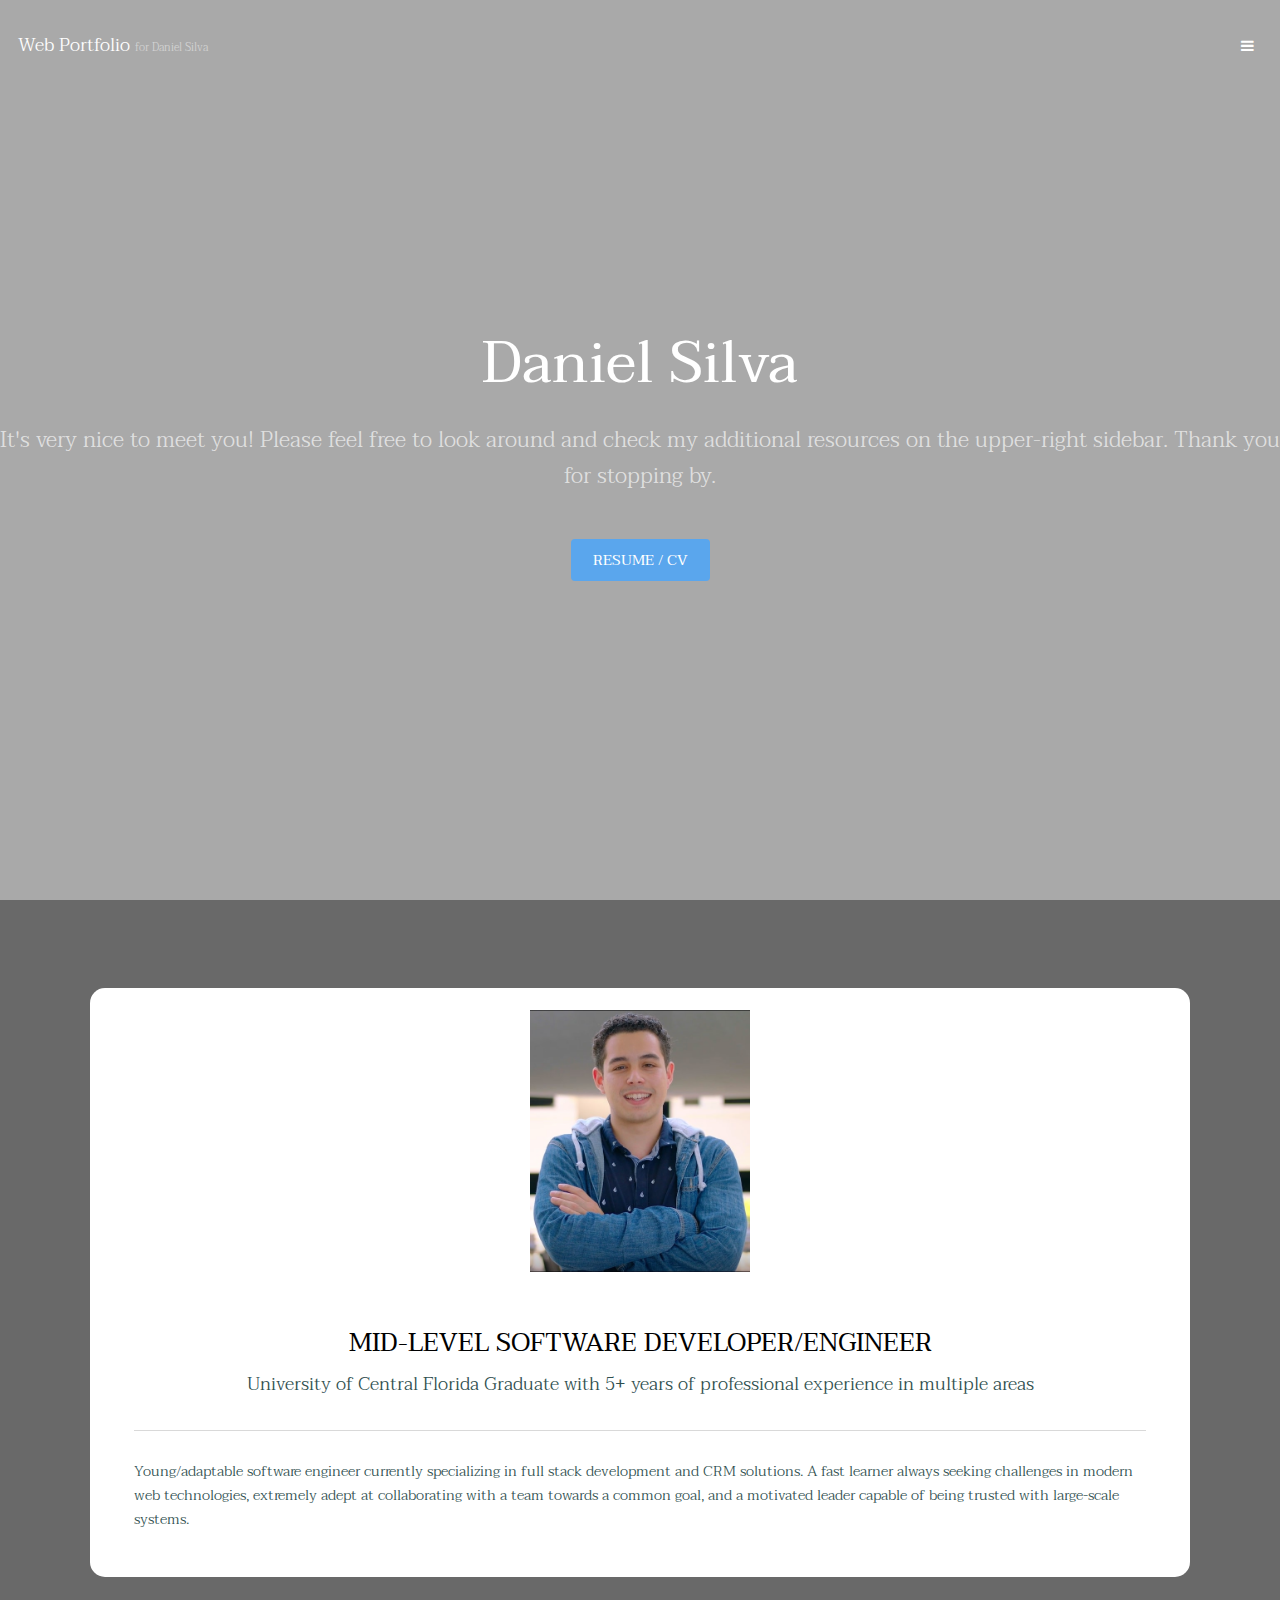
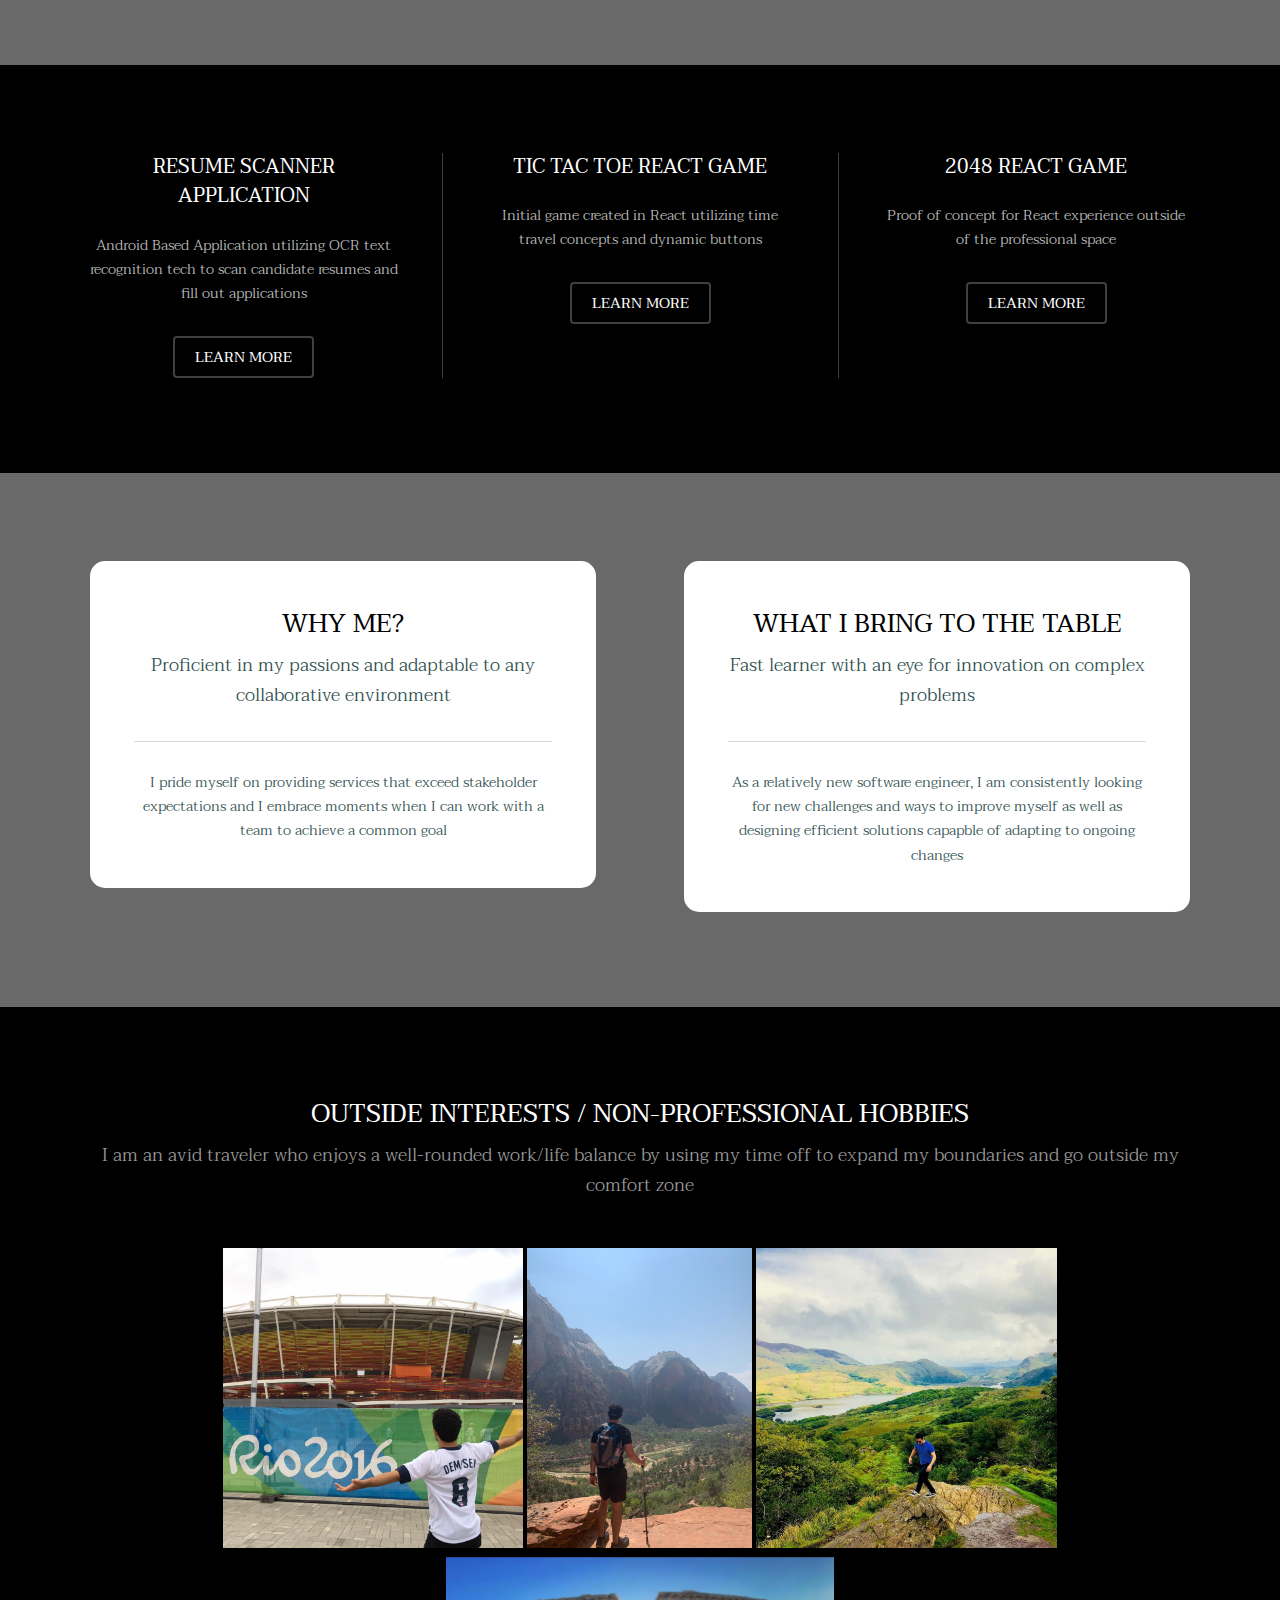
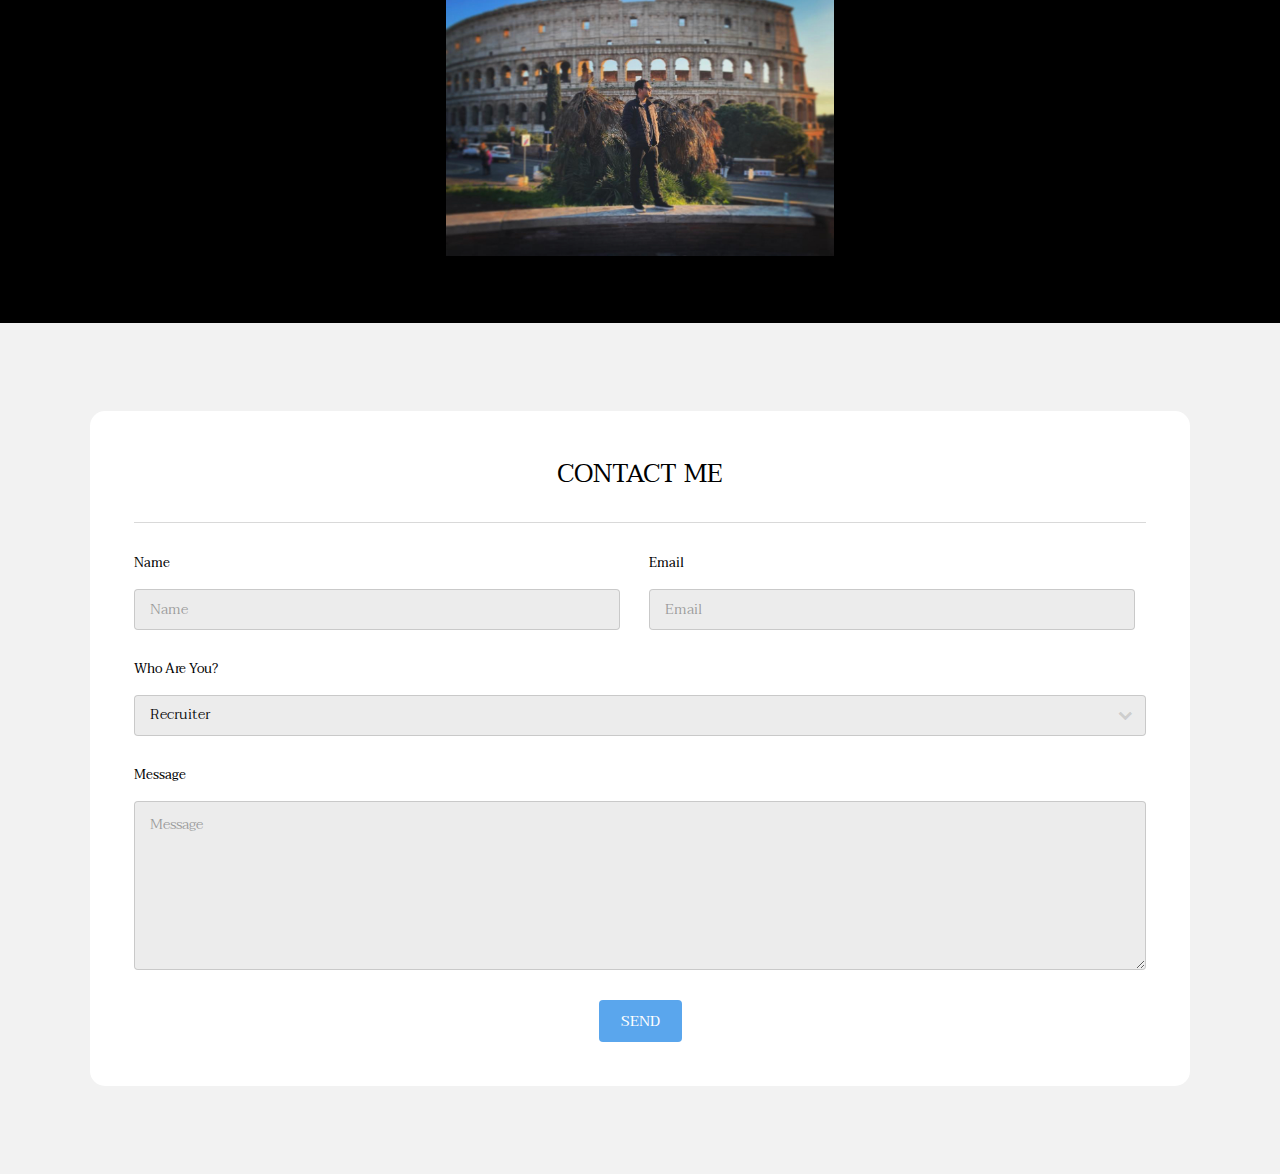
==== index.html @ 4f8c58f7 "New Images and Home Page Updates" ====
<!DOCTYPE HTML>
<!--
	Transitive by TEMPLATED
	templated.co @templatedco
	Released for free under the Creative Commons Attribution 3.0 license (templated.co/license)
-->
<html>
	<head>
		<title>Daniel Silva</title>
		<meta charset="utf-8" />
		<meta name="viewport" content="width=device-width, initial-scale=1" />
		<link rel="stylesheet" href="assets/css/main.css" />
		<link rel="icon" href="images/Spider Verse.jpg">
	</head>
	<body>

		<!-- Header -->
			<header id="header" class="alt">
				<div class="logo"><a href="index.html">Web Portfolio <span>for Daniel Silva</span></a></div>
				<a href="#menu" class="toggle"><span>Menu</span></a>
			</header>

		<!-- Nav -->
			<nav id="menu">
				<ul class="links">
					<li><a href="index.html">Home</a></li>
					<!-- <li><a href="generic.html">Projects</a></li> -->
					<li><a href="resume.html">Resume</a></li>
					<li><a href="contact.html">Contact</a></li>
					<li style="line-height: 5.5em; border-top: solid 1px rgba(255, 255, 255, 0.25);"><span><a href="https://github.com/DanSilvaDevs" target="_blank"><i class="fa fa-github" style="font-size:36px; color:white;"></i></a>
						&nbsp;
						<a href="https://www.linkedin.com/in/desilva/" target="_blank"><i class="fa fa-linkedin-square" style="font-size:36px; color: #2867B2;"></i></a></span>
					</li>
				</ul>
			</nav>

		<!-- Banner -->
		<!--
			To use a video as your background, set data-video to the name of your video without
			its extension (eg. images/banner). Your video must be available in both .mp4 and .webm
			formats to work correctly.   
		-->
			<section id="banner" data-video="images/Hero">
				<div class="inner">
					<h1>Daniel Silva</h1>
					<!--In case of emojis: &#128187; &#128515;-->
					<p>It's very nice to meet you! Please feel free to look around and check my additional resources on the upper-right sidebar. Thank you for stopping by.</p>
					<a href="resume.html" target="_blank" class="button special scrolly">Resume / CV</a>
					<!-- <button><a href="https://github.com/DanSilvaDevs" target="_blank"><i class="fa fa-github" style="font-size:36px; color:black;"></i></a>&nbsp;&nbsp;<a href="https://www.linkedin.com/in/desilva/" target="_blank"><i class="fa fa-linkedin-square" style="font-size:36px; color: blue;"></i></a></button> -->
				</div>
			</section>

			<!-- <iframe src="https://open.spotify.com/embed/playlist/0vvXsWCC9xrXsKd4FyS8kM" width="300" height="380" frameborder="0" allowtransparency="true" allow="encrypted-media"></iframe> -->

		<!-- One -->
			<section id="one" class="wrapper style2">
				<div class="inner">
					<div>
						<div class="box">
							<div class="image fit" style="margin-left: 40%;
							width: 20%;">
								<img src="images/Power Pose.jpg" alt="" />
							</div>
							<div class="content">
								<header class="align-center">
									<h2>Mid-Level Software Developer/Engineer</h2>
									<p>University of Central Florida Graduate with 5+ years of professional experience in multiple areas</p>
								</header>
								<hr />
								<p style="color: darkslategray;">Young/adaptable software engineer currently specializing in full stack development and CRM solutions. A fast learner always seeking challenges in modern web technologies, extremely adept at collaborating with a team towards a common goal, and a motivated leader capable of being trusted with large-scale systems.</p>
							</div>
						</div>
					</div>
				</div>
			</section>

		<!-- Two -->
			<section id="two" class="wrapper style3">
				<div class="inner">
					<div id="flexgrid">
						<div>
							<header>
								<h3>Resume Scanner Application</h3>
							</header>
							<p>Android Based Application utilizing OCR text recognition tech to scan candidate resumes and fill out applications</p>
							<ul class="actions">
								<li><a target="_blank" href="https://github.com/DanSilvaDevs/ResumeScanner" class="button alt">Learn More</a></li>
							</ul>
						</div>
						<div>
							<header>
								<h3>Tic Tac Toe React Game</h3>
							</header>
							<p>Initial game created in React utilizing time travel concepts and dynamic buttons</p>
							<ul class="actions">
								<li><a target="_blank" href="tictactoe.html" class="button alt">Learn More</a></li>
							</ul>
						</div>
						<div>
							<header>
								<h3>2048 React Game</h3>
							</header>
							<p>Proof of concept for React experience outside of the professional space</p>
							<ul class="actions">
								<li><a href="2048.html" class="button alt">Learn More</a></li>
							</ul>
						</div>
					</div>
				</div>
			</section>

		<!-- Three -->
			<section id="three" class="wrapper style2">
				<div class="inner">
					<div class="grid-style">

						<div>
							<div class="box">
								<!-- <div class="image fit">
									<img src="images/pic02.jpg" alt="" />
								</div> -->
								<div class="content">
									<header class="align-center">
										<h2>Why Me?</h2>
										<p>Proficient in my passions and adaptable to any collaborative environment</p>
									</header>
									<hr />
									<p style="text-align: center; color: darkslategray;">I pride myself on providing services that exceed stakeholder expectations and I embrace moments when I can work with a team to achieve a common goal</p>
								</div>
							</div>
						</div>

						<div>
							<div class="box">
								<!-- <div class="image fit">
									<img src="images/pic03.jpg" alt="" />
								</div> -->
								<div class="content">
									<header class="align-center">
										<h2>What I Bring To The Table</h2>
										<p>Fast learner with an eye for innovation on complex problems</p>
									</header>
									<hr />
									<p style="text-align: center; color: darkslategray;">As a relatively new software engineer, I am consistently looking for new challenges and ways to improve myself as well as designing efficient solutions capapble of adapting to ongoing changes</p>
								</div>
							</div>
						</div>

					</div>
				</div>
			</section>

		<!-- Four -->
			<section id="four" class="wrapper style3">
				<div class="inner">

					<header class="align-center">
						<h2>Outside Interests / Non-Professional Hobbies</h2>
						<p>I am an avid traveler who enjoys a well-rounded work/life balance by using my time off to expand my boundaries and go outside my comfort zone</p>
						<br>
						
								<img height="300px" src="images/Rio.jpg" alt="" />
								<img height="300px" src="images/Zion.jpg" alt="" />
								<img height="300px" src="images/Ireland.jpg" alt="" />
								<img height="300px" src="images/Rome.jpg" alt="" />
							
					</header>

				</div>
			</section>

		<!-- Footer -->
			<footer id="footer" class="wrapper style2">
				<div class="inner">
					<section>
						<div class="box">
							<div class="content">
								<h2 class="align-center">Contact Me</h2>
								<hr />
								<form onsubmit="alert('Thank you for your interest! I will follow up with you as soon as I can.')">
								<!-- <form method="post" onsubmit="sendEnquiryform();"> -->
									<div class="field half first">
										<label for="name">Name</label>
										<input name="name" id="name" type="text" placeholder="Name">
									</div>
									<div class="field half">
										<label for="email">Email</label>
										<input name="email" id="email" type="email" placeholder="Email">
									</div>
									<div class="field">
										<label for="dept">Who Are You?</label>
										<div class="select-wrapper">
											<select name="dept" id="dept">
												<!-- <option value="">- Category -</option> -->
												<option value="1">Recruiter</option>
												<option value="1">Possible/Current Client</option>
												<option value="1">Otherwise Interested Individual</option>
											</select>
										</div>
									</div>
									<div class="field">
										<label for="message">Message</label>
										<textarea name="message" id="message" rows="6" placeholder="Message"></textarea>
									</div>
									<ul class="actions align-center">
										<li><input value="Send" class="button special" type="submit"></li>
									</ul>
								</form>
							</div>
						</div>
					</section>
					<div class="copyright">
						<!-- &copy; Untitled Design: <a href="https://templated.co/">TEMPLATED</a>. Images <a href="https://unsplash.com/">Unsplash</a>. Video <a href="http://coverr.co/">Coverr</a>. -->
					</div>
				</div>
			</footer>

		<!-- Scripts -->
			<script src="assets/js/jquery.min.js"></script>
			<script src="assets/js/jquery.scrolly.min.js"></script>
			<script src="assets/js/jquery.scrollex.min.js"></script>
			<script src="assets/js/skel.min.js"></script>
			<script src="assets/js/util.js"></script>
			<script src="assets/js/main.js"></script>

	</body>
</html>
---- assets/css/main.css ----
@charset "UTF-8";
@import url(font-awesome.min.css);
@import url("https://fonts.googleapis.com/css?family=Taviraj:300,400,700,300i,400i,700i");

/*
	Transitive by TEMPLATED
	templated.co @templatedco
	Released for free under the Creative Commons Attribution 3.0 license (templated.co/license)
*/

/* Reset */

html,
body,
div,
span,
applet,
object,
iframe,
h1,
h2,
h3,
h4,
h5,
h6,
p,
blockquote,
pre,
a,
abbr,
acronym,
address,
big,
cite,
code,
del,
dfn,
em,
img,
ins,
kbd,
q,
s,
samp,
small,
strike,
strong,
sub,
sup,
tt,
var,
b,
u,
i,
center,
dl,
dt,
dd,
ol,
ul,
li,
fieldset,
form,
label,
legend,
table,
caption,
tbody,
tfoot,
thead,
tr,
th,
td,
article,
aside,
canvas,
details,
embed,
figure,
figcaption,
footer,
header,
hgroup,
menu,
nav,
output,
ruby,
section,
summary,
time,
mark,
audio,
video {
  margin: 0;
  padding: 0;
  border: 0;
  font-size: 100%;
  font: inherit;
  vertical-align: baseline;
}

article,
aside,
details,
figcaption,
figure,
footer,
header,
hgroup,
menu,
nav,
section {
  display: block;
}

body {
  line-height: 1;
}

ol,
ul {
  list-style: none;
}

blockquote,
q {
  quotes: none;
}

blockquote:before,
blockquote:after,
q:before,
q:after {
  content: "";
  content: none;
}

table {
  border-collapse: collapse;
  border-spacing: 0;
}

body {
  -webkit-text-size-adjust: none;
}

/* Box Model */

*,
*:before,
*:after {
  -moz-box-sizing: border-box;
  -webkit-box-sizing: border-box;
  box-sizing: border-box;
}

/* Containers */

.container {
  margin-left: auto;
  margin-right: auto;
}

.container.\31 25\25 {
  width: 100%;
  max-width: 100rem;
  min-width: 80rem;
}

.container.\37 5\25 {
  width: 60rem;
}

.container.\35 0\25 {
  width: 40rem;
}

.container.\32 5\25 {
  width: 20rem;
}

.container {
  width: 80rem;
}

@media screen and (max-width: 1680px) {
  .container.\31 25\25 {
    width: 100%;
    max-width: 100rem;
    min-width: 80rem;
  }

  .container.\37 5\25 {
    width: 60rem;
  }

  .container.\35 0\25 {
    width: 40rem;
  }

  .container.\32 5\25 {
    width: 20rem;
  }

  .container {
    width: 80rem;
  }
}

@media screen and (max-width: 1280px) {
  .container.\31 25\25 {
    width: 100%;
    max-width: 81.25rem;
    min-width: 65rem;
  }

  .container.\37 5\25 {
    width: 48.75rem;
  }

  .container.\35 0\25 {
    width: 32.5rem;
  }

  .container.\32 5\25 {
    width: 16.25rem;
  }

  .container {
    width: 65rem;
  }
}

@media screen and (max-width: 980px) {
  .container.\31 25\25 {
    width: 100%;
    max-width: 112.5%;
    min-width: 90%;
  }

  .container.\37 5\25 {
    width: 67.5%;
  }

  .container.\35 0\25 {
    width: 45%;
  }

  .container.\32 5\25 {
    width: 22.5%;
  }

  .container {
    width: 90%;
  }
}

@media screen and (max-width: 736px) {
  .container.\31 25\25 {
    width: 100%;
    max-width: 112.5%;
    min-width: 90%;
  }

  .container.\37 5\25 {
    width: 67.5%;
  }

  .container.\35 0\25 {
    width: 45%;
  }

  .container.\32 5\25 {
    width: 22.5%;
  }

  .container {
    width: 90% !important;
  }
}

@media screen and (max-width: 480px) {
  .container.\31 25\25 {
    width: 100%;
    max-width: 112.5%;
    min-width: 90%;
  }

  .container.\37 5\25 {
    width: 67.5%;
  }

  .container.\35 0\25 {
    width: 45%;
  }

  .container.\32 5\25 {
    width: 22.5%;
  }

  .container {
    width: 90% !important;
  }
}

/* Grid */

.row {
  border-bottom: solid 1px transparent;
  -moz-box-sizing: border-box;
  -webkit-box-sizing: border-box;
  box-sizing: border-box;
}

.row > * {
  float: left;
  -moz-box-sizing: border-box;
  -webkit-box-sizing: border-box;
  box-sizing: border-box;
}

.row:after,
.row:before {
  content: "";
  display: block;
  clear: both;
  height: 0;
}

.row.uniform > * > :first-child {
  margin-top: 0;
}

.row.uniform > * > :last-child {
  margin-bottom: 0;
}

.row.\30 \25 > * {
  padding: 0 0 0 0rem;
}

.row.\30 \25 {
  margin: 0 0 -1px 0rem;
}

.row.uniform.\30 \25 > * {
  padding: 0rem 0 0 0rem;
}

.row.uniform.\30 \25 {
  margin: 0rem 0 -1px 0rem;
}

.row > * {
  padding: 0 0 0 2rem;
}

.row {
  margin: 0 0 -1px -2rem;
}

.row.uniform > * {
  padding: 2rem 0 0 2rem;
}

.row.uniform {
  margin: -2rem 0 -1px -2rem;
}

.row.\32 00\25 > * {
  padding: 0 0 0 4rem;
}

.row.\32 00\25 {
  margin: 0 0 -1px -4rem;
}

.row.uniform.\32 00\25 > * {
  padding: 4rem 0 0 4rem;
}

.row.uniform.\32 00\25 {
  margin: -4rem 0 -1px -4rem;
}

.row.\31 50\25 > * {
  padding: 0 0 0 3rem;
}

.row.\31 50\25 {
  margin: 0 0 -1px -3rem;
}

.row.uniform.\31 50\25 > * {
  padding: 3rem 0 0 3rem;
}

.row.uniform.\31 50\25 {
  margin: -3rem 0 -1px -3rem;
}

.row.\35 0\25 > * {
  padding: 0 0 0 1rem;
}

.row.\35 0\25 {
  margin: 0 0 -1px -1rem;
}

.row.uniform.\35 0\25 > * {
  padding: 1rem 0 0 1rem;
}

.row.uniform.\35 0\25 {
  margin: -1rem 0 -1px -1rem;
}

.row.\32 5\25 > * {
  padding: 0 0 0 0.5rem;
}

.row.\32 5\25 {
  margin: 0 0 -1px -0.5rem;
}

.row.uniform.\32 5\25 > * {
  padding: 0.5rem 0 0 0.5rem;
}

.row.uniform.\32 5\25 {
  margin: -0.5rem 0 -1px -0.5rem;
}

.\31 2u,
.\31 2u\24 {
  width: 100%;
  clear: none;
  margin-left: 0;
}

.\31 1u,
.\31 1u\24 {
  width: 91.6666666667%;
  clear: none;
  margin-left: 0;
}

.\31 0u,
.\31 0u\24 {
  width: 83.3333333333%;
  clear: none;
  margin-left: 0;
}

.\39 u,
.\39 u\24 {
  width: 75%;
  clear: none;
  margin-left: 0;
}

.\38 u,
.\38 u\24 {
  width: 66.6666666667%;
  clear: none;
  margin-left: 0;
}

.\37 u,
.\37 u\24 {
  width: 58.3333333333%;
  clear: none;
  margin-left: 0;
}

.\36 u,
.\36 u\24 {
  width: 50%;
  clear: none;
  margin-left: 0;
}

.\35 u,
.\35 u\24 {
  width: 41.6666666667%;
  clear: none;
  margin-left: 0;
}

.\34 u,
.\34 u\24 {
  width: 33.3333333333%;
  clear: none;
  margin-left: 0;
}

.\33 u,
.\33 u\24 {
  width: 25%;
  clear: none;
  margin-left: 0;
}

.\32 u,
.\32 u\24 {
  width: 16.6666666667%;
  clear: none;
  margin-left: 0;
}

.\31 u,
.\31 u\24 {
  width: 8.3333333333%;
  clear: none;
  margin-left: 0;
}

.\31 2u\24 + *,
.\31 1u\24 + *,
.\31 0u\24 + *,
.\39 u\24 + *,
.\38 u\24 + *,
.\37 u\24 + *,
.\36 u\24 + *,
.\35 u\24 + *,
.\34 u\24 + *,
.\33 u\24 + *,
.\32 u\24 + *,
.\31 u\24 + * {
  clear: left;
}

.\-11u {
  margin-left: 91.66667%;
}

.\-10u {
  margin-left: 83.33333%;
}

.\-9u {
  margin-left: 75%;
}

.\-8u {
  margin-left: 66.66667%;
}

.\-7u {
  margin-left: 58.33333%;
}

.\-6u {
  margin-left: 50%;
}

.\-5u {
  margin-left: 41.66667%;
}

.\-4u {
  margin-left: 33.33333%;
}

.\-3u {
  margin-left: 25%;
}

.\-2u {
  margin-left: 16.66667%;
}

.\-1u {
  margin-left: 8.33333%;
}

@media screen and (max-width: 1680px) {
  .row > * {
    padding: 0 0 0 2rem;
  }

  .row {
    margin: 0 0 -1px -2rem;
  }

  .row.uniform > * {
    padding: 2rem 0 0 2rem;
  }

  .row.uniform {
    margin: -2rem 0 -1px -2rem;
  }

  .row.\32 00\25 > * {
    padding: 0 0 0 4rem;
  }

  .row.\32 00\25 {
    margin: 0 0 -1px -4rem;
  }

  .row.uniform.\32 00\25 > * {
    padding: 4rem 0 0 4rem;
  }

  .row.uniform.\32 00\25 {
    margin: -4rem 0 -1px -4rem;
  }

  .row.\31 50\25 > * {
    padding: 0 0 0 3rem;
  }

  .row.\31 50\25 {
    margin: 0 0 -1px -3rem;
  }

  .row.uniform.\31 50\25 > * {
    padding: 3rem 0 0 3rem;
  }

  .row.uniform.\31 50\25 {
    margin: -3rem 0 -1px -3rem;
  }

  .row.\35 0\25 > * {
    padding: 0 0 0 1rem;
  }

  .row.\35 0\25 {
    margin: 0 0 -1px -1rem;
  }

  .row.uniform.\35 0\25 > * {
    padding: 1rem 0 0 1rem;
  }

  .row.uniform.\35 0\25 {
    margin: -1rem 0 -1px -1rem;
  }

  .row.\32 5\25 > * {
    padding: 0 0 0 0.5rem;
  }

  .row.\32 5\25 {
    margin: 0 0 -1px -0.5rem;
  }

  .row.uniform.\32 5\25 > * {
    padding: 0.5rem 0 0 0.5rem;
  }

  .row.uniform.\32 5\25 {
    margin: -0.5rem 0 -1px -0.5rem;
  }

  .\31 2u\28xlarge\29,
  .\31 2u\24\28xlarge\29 {
    width: 100%;
    clear: none;
    margin-left: 0;
  }

  .\31 1u\28xlarge\29,
  .\31 1u\24\28xlarge\29 {
    width: 91.6666666667%;
    clear: none;
    margin-left: 0;
  }

  .\31 0u\28xlarge\29,
  .\31 0u\24\28xlarge\29 {
    width: 83.3333333333%;
    clear: none;
    margin-left: 0;
  }

  .\39 u\28xlarge\29,
  .\39 u\24\28xlarge\29 {
    width: 75%;
    clear: none;
    margin-left: 0;
  }

  .\38 u\28xlarge\29,
  .\38 u\24\28xlarge\29 {
    width: 66.6666666667%;
    clear: none;
    margin-left: 0;
  }

  .\37 u\28xlarge\29,
  .\37 u\24\28xlarge\29 {
    width: 58.3333333333%;
    clear: none;
    margin-left: 0;
  }

  .\36 u\28xlarge\29,
  .\36 u\24\28xlarge\29 {
    width: 50%;
    clear: none;
    margin-left: 0;
  }

  .\35 u\28xlarge\29,
  .\35 u\24\28xlarge\29 {
    width: 41.6666666667%;
    clear: none;
    margin-left: 0;
  }

  .\34 u\28xlarge\29,
  .\34 u\24\28xlarge\29 {
    width: 33.3333333333%;
    clear: none;
    margin-left: 0;
  }

  .\33 u\28xlarge\29,
  .\33 u\24\28xlarge\29 {
    width: 25%;
    clear: none;
    margin-left: 0;
  }

  .\32 u\28xlarge\29,
  .\32 u\24\28xlarge\29 {
    width: 16.6666666667%;
    clear: none;
    margin-left: 0;
  }

  .\31 u\28xlarge\29,
  .\31 u\24\28xlarge\29 {
    width: 8.3333333333%;
    clear: none;
    margin-left: 0;
  }

  .\31 2u\24\28xlarge\29 + *,
  .\31 1u\24\28xlarge\29 + *,
  .\31 0u\24\28xlarge\29 + *,
  .\39 u\24\28xlarge\29 + *,
  .\38 u\24\28xlarge\29 + *,
  .\37 u\24\28xlarge\29 + *,
  .\36 u\24\28xlarge\29 + *,
  .\35 u\24\28xlarge\29 + *,
  .\34 u\24\28xlarge\29 + *,
  .\33 u\24\28xlarge\29 + *,
  .\32 u\24\28xlarge\29 + *,
  .\31 u\24\28xlarge\29 + * {
    clear: left;
  }

  .\-11u\28xlarge\29 {
    margin-left: 91.66667%;
  }

  .\-10u\28xlarge\29 {
    margin-left: 83.33333%;
  }

  .\-9u\28xlarge\29 {
    margin-left: 75%;
  }

  .\-8u\28xlarge\29 {
    margin-left: 66.66667%;
  }

  .\-7u\28xlarge\29 {
    margin-left: 58.33333%;
  }

  .\-6u\28xlarge\29 {
    margin-left: 50%;
  }

  .\-5u\28xlarge\29 {
    margin-left: 41.66667%;
  }

  .\-4u\28xlarge\29 {
    margin-left: 33.33333%;
  }

  .\-3u\28xlarge\29 {
    margin-left: 25%;
  }

  .\-2u\28xlarge\29 {
    margin-left: 16.66667%;
  }

  .\-1u\28xlarge\29 {
    margin-left: 8.33333%;
  }
}

@media screen and (max-width: 1280px) {
  .row > * {
    padding: 0 0 0 1.5rem;
  }

  .row {
    margin: 0 0 -1px -1.5rem;
  }

  .row.uniform > * {
    padding: 1.5rem 0 0 1.5rem;
  }

  .row.uniform {
    margin: -1.5rem 0 -1px -1.5rem;
  }

  .row.\32 00\25 > * {
    padding: 0 0 0 3rem;
  }

  .row.\32 00\25 {
    margin: 0 0 -1px -3rem;
  }

  .row.uniform.\32 00\25 > * {
    padding: 3rem 0 0 3rem;
  }

  .row.uniform.\32 00\25 {
    margin: -3rem 0 -1px -3rem;
  }

  .row.\31 50\25 > * {
    padding: 0 0 0 2.25rem;
  }

  .row.\31 50\25 {
    margin: 0 0 -1px -2.25rem;
  }

  .row.uniform.\31 50\25 > * {
    padding: 2.25rem 0 0 2.25rem;
  }

  .row.uniform.\31 50\25 {
    margin: -2.25rem 0 -1px -2.25rem;
  }

  .row.\35 0\25 > * {
    padding: 0 0 0 0.75rem;
  }

  .row.\35 0\25 {
    margin: 0 0 -1px -0.75rem;
  }

  .row.uniform.\35 0\25 > * {
    padding: 0.75rem 0 0 0.75rem;
  }

  .row.uniform.\35 0\25 {
    margin: -0.75rem 0 -1px -0.75rem;
  }

  .row.\32 5\25 > * {
    padding: 0 0 0 0.375rem;
  }

  .row.\32 5\25 {
    margin: 0 0 -1px -0.375rem;
  }

  .row.uniform.\32 5\25 > * {
    padding: 0.375rem 0 0 0.375rem;
  }

  .row.uniform.\32 5\25 {
    margin: -0.375rem 0 -1px -0.375rem;
  }

  .\31 2u\28large\29,
  .\31 2u\24\28large\29 {
    width: 100%;
    clear: none;
    margin-left: 0;
  }

  .\31 1u\28large\29,
  .\31 1u\24\28large\29 {
    width: 91.6666666667%;
    clear: none;
    margin-left: 0;
  }

  .\31 0u\28large\29,
  .\31 0u\24\28large\29 {
    width: 83.3333333333%;
    clear: none;
    margin-left: 0;
  }

  .\39 u\28large\29,
  .\39 u\24\28large\29 {
    width: 75%;
    clear: none;
    margin-left: 0;
  }

  .\38 u\28large\29,
  .\38 u\24\28large\29 {
    width: 66.6666666667%;
    clear: none;
    margin-left: 0;
  }

  .\37 u\28large\29,
  .\37 u\24\28large\29 {
    width: 58.3333333333%;
    clear: none;
    margin-left: 0;
  }

  .\36 u\28large\29,
  .\36 u\24\28large\29 {
    width: 50%;
    clear: none;
    margin-left: 0;
  }

  .\35 u\28large\29,
  .\35 u\24\28large\29 {
    width: 41.6666666667%;
    clear: none;
    margin-left: 0;
  }

  .\34 u\28large\29,
  .\34 u\24\28large\29 {
    width: 33.3333333333%;
    clear: none;
    margin-left: 0;
  }

  .\33 u\28large\29,
  .\33 u\24\28large\29 {
    width: 25%;
    clear: none;
    margin-left: 0;
  }

  .\32 u\28large\29,
  .\32 u\24\28large\29 {
    width: 16.6666666667%;
    clear: none;
    margin-left: 0;
  }

  .\31 u\28large\29,
  .\31 u\24\28large\29 {
    width: 8.3333333333%;
    clear: none;
    margin-left: 0;
  }

  .\31 2u\24\28large\29 + *,
  .\31 1u\24\28large\29 + *,
  .\31 0u\24\28large\29 + *,
  .\39 u\24\28large\29 + *,
  .\38 u\24\28large\29 + *,
  .\37 u\24\28large\29 + *,
  .\36 u\24\28large\29 + *,
  .\35 u\24\28large\29 + *,
  .\34 u\24\28large\29 + *,
  .\33 u\24\28large\29 + *,
  .\32 u\24\28large\29 + *,
  .\31 u\24\28large\29 + * {
    clear: left;
  }

  .\-11u\28large\29 {
    margin-left: 91.66667%;
  }

  .\-10u\28large\29 {
    margin-left: 83.33333%;
  }

  .\-9u\28large\29 {
    margin-left: 75%;
  }

  .\-8u\28large\29 {
    margin-left: 66.66667%;
  }

  .\-7u\28large\29 {
    margin-left: 58.33333%;
  }

  .\-6u\28large\29 {
    margin-left: 50%;
  }

  .\-5u\28large\29 {
    margin-left: 41.66667%;
  }

  .\-4u\28large\29 {
    margin-left: 33.33333%;
  }

  .\-3u\28large\29 {
    margin-left: 25%;
  }

  .\-2u\28large\29 {
    margin-left: 16.66667%;
  }

  .\-1u\28large\29 {
    margin-left: 8.33333%;
  }
}

@media screen and (max-width: 980px) {
  .row > * {
    padding: 0 0 0 1.5rem;
  }

  .row {
    margin: 0 0 -1px -1.5rem;
  }

  .row.uniform > * {
    padding: 1.5rem 0 0 1.5rem;
  }

  .row.uniform {
    margin: -1.5rem 0 -1px -1.5rem;
  }

  .row.\32 00\25 > * {
    padding: 0 0 0 3rem;
  }

  .row.\32 00\25 {
    margin: 0 0 -1px -3rem;
  }

  .row.uniform.\32 00\25 > * {
    padding: 3rem 0 0 3rem;
  }

  .row.uniform.\32 00\25 {
    margin: -3rem 0 -1px -3rem;
  }

  .row.\31 50\25 > * {
    padding: 0 0 0 2.25rem;
  }

  .row.\31 50\25 {
    margin: 0 0 -1px -2.25rem;
  }

  .row.uniform.\31 50\25 > * {
    padding: 2.25rem 0 0 2.25rem;
  }

  .row.uniform.\31 50\25 {
    margin: -2.25rem 0 -1px -2.25rem;
  }

  .row.\35 0\25 > * {
    padding: 0 0 0 0.75rem;
  }

  .row.\35 0\25 {
    margin: 0 0 -1px -0.75rem;
  }

  .row.uniform.\35 0\25 > * {
    padding: 0.75rem 0 0 0.75rem;
  }

  .row.uniform.\35 0\25 {
    margin: -0.75rem 0 -1px -0.75rem;
  }

  .row.\32 5\25 > * {
    padding: 0 0 0 0.375rem;
  }

  .row.\32 5\25 {
    margin: 0 0 -1px -0.375rem;
  }

  .row.uniform.\32 5\25 > * {
    padding: 0.375rem 0 0 0.375rem;
  }

  .row.uniform.\32 5\25 {
    margin: -0.375rem 0 -1px -0.375rem;
  }

  .\31 2u\28medium\29,
  .\31 2u\24\28medium\29 {
    width: 100%;
    clear: none;
    margin-left: 0;
  }

  .\31 1u\28medium\29,
  .\31 1u\24\28medium\29 {
    width: 91.6666666667%;
    clear: none;
    margin-left: 0;
  }

  .\31 0u\28medium\29,
  .\31 0u\24\28medium\29 {
    width: 83.3333333333%;
    clear: none;
    margin-left: 0;
  }

  .\39 u\28medium\29,
  .\39 u\24\28medium\29 {
    width: 75%;
    clear: none;
    margin-left: 0;
  }

  .\38 u\28medium\29,
  .\38 u\24\28medium\29 {
    width: 66.6666666667%;
    clear: none;
    margin-left: 0;
  }

  .\37 u\28medium\29,
  .\37 u\24\28medium\29 {
    width: 58.3333333333%;
    clear: none;
    margin-left: 0;
  }

  .\36 u\28medium\29,
  .\36 u\24\28medium\29 {
    width: 50%;
    clear: none;
    margin-left: 0;
  }

  .\35 u\28medium\29,
  .\35 u\24\28medium\29 {
    width: 41.6666666667%;
    clear: none;
    margin-left: 0;
  }

  .\34 u\28medium\29,
  .\34 u\24\28medium\29 {
    width: 33.3333333333%;
    clear: none;
    margin-left: 0;
  }

  .\33 u\28medium\29,
  .\33 u\24\28medium\29 {
    width: 25%;
    clear: none;
    margin-left: 0;
  }

  .\32 u\28medium\29,
  .\32 u\24\28medium\29 {
    width: 16.6666666667%;
    clear: none;
    margin-left: 0;
  }

  .\31 u\28medium\29,
  .\31 u\24\28medium\29 {
    width: 8.3333333333%;
    clear: none;
    margin-left: 0;
  }

  .\31 2u\24\28medium\29 + *,
  .\31 1u\24\28medium\29 + *,
  .\31 0u\24\28medium\29 + *,
  .\39 u\24\28medium\29 + *,
  .\38 u\24\28medium\29 + *,
  .\37 u\24\28medium\29 + *,
  .\36 u\24\28medium\29 + *,
  .\35 u\24\28medium\29 + *,
  .\34 u\24\28medium\29 + *,
  .\33 u\24\28medium\29 + *,
  .\32 u\24\28medium\29 + *,
  .\31 u\24\28medium\29 + * {
    clear: left;
  }

  .\-11u\28medium\29 {
    margin-left: 91.66667%;
  }

  .\-10u\28medium\29 {
    margin-left: 83.33333%;
  }

  .\-9u\28medium\29 {
    margin-left: 75%;
  }

  .\-8u\28medium\29 {
    margin-left: 66.66667%;
  }

  .\-7u\28medium\29 {
    margin-left: 58.33333%;
  }

  .\-6u\28medium\29 {
    margin-left: 50%;
  }

  .\-5u\28medium\29 {
    margin-left: 41.66667%;
  }

  .\-4u\28medium\29 {
    margin-left: 33.33333%;
  }

  .\-3u\28medium\29 {
    margin-left: 25%;
  }

  .\-2u\28medium\29 {
    margin-left: 16.66667%;
  }

  .\-1u\28medium\29 {
    margin-left: 8.33333%;
  }
}

@media screen and (max-width: 736px) {
  .row > * {
    padding: 0 0 0 1.25rem;
  }

  .row {
    margin: 0 0 -1px -1.25rem;
  }

  .row.uniform > * {
    padding: 1.25rem 0 0 1.25rem;
  }

  .row.uniform {
    margin: -1.25rem 0 -1px -1.25rem;
  }

  .row.\32 00\25 > * {
    padding: 0 0 0 2.5rem;
  }

  .row.\32 00\25 {
    margin: 0 0 -1px -2.5rem;
  }

  .row.uniform.\32 00\25 > * {
    padding: 2.5rem 0 0 2.5rem;
  }

  .row.uniform.\32 00\25 {
    margin: -2.5rem 0 -1px -2.5rem;
  }

  .row.\31 50\25 > * {
    padding: 0 0 0 1.875rem;
  }

  .row.\31 50\25 {
    margin: 0 0 -1px -1.875rem;
  }

  .row.uniform.\31 50\25 > * {
    padding: 1.875rem 0 0 1.875rem;
  }

  .row.uniform.\31 50\25 {
    margin: -1.875rem 0 -1px -1.875rem;
  }

  .row.\35 0\25 > * {
    padding: 0 0 0 0.625rem;
  }

  .row.\35 0\25 {
    margin: 0 0 -1px -0.625rem;
  }

  .row.uniform.\35 0\25 > * {
    padding: 0.625rem 0 0 0.625rem;
  }

  .row.uniform.\35 0\25 {
    margin: -0.625rem 0 -1px -0.625rem;
  }

  .row.\32 5\25 > * {
    padding: 0 0 0 0.3125rem;
  }

  .row.\32 5\25 {
    margin: 0 0 -1px -0.3125rem;
  }

  .row.uniform.\32 5\25 > * {
    padding: 0.3125rem 0 0 0.3125rem;
  }

  .row.uniform.\32 5\25 {
    margin: -0.3125rem 0 -1px -0.3125rem;
  }

  .\31 2u\28small\29,
  .\31 2u\24\28small\29 {
    width: 100%;
    clear: none;
    margin-left: 0;
  }

  .\31 1u\28small\29,
  .\31 1u\24\28small\29 {
    width: 91.6666666667%;
    clear: none;
    margin-left: 0;
  }

  .\31 0u\28small\29,
  .\31 0u\24\28small\29 {
    width: 83.3333333333%;
    clear: none;
    margin-left: 0;
  }

  .\39 u\28small\29,
  .\39 u\24\28small\29 {
    width: 75%;
    clear: none;
    margin-left: 0;
  }

  .\38 u\28small\29,
  .\38 u\24\28small\29 {
    width: 66.6666666667%;
    clear: none;
    margin-left: 0;
  }

  .\37 u\28small\29,
  .\37 u\24\28small\29 {
    width: 58.3333333333%;
    clear: none;
    margin-left: 0;
  }

  .\36 u\28small\29,
  .\36 u\24\28small\29 {
    width: 50%;
    clear: none;
    margin-left: 0;
  }

  .\35 u\28small\29,
  .\35 u\24\28small\29 {
    width: 41.6666666667%;
    clear: none;
    margin-left: 0;
  }

  .\34 u\28small\29,
  .\34 u\24\28small\29 {
    width: 33.3333333333%;
    clear: none;
    margin-left: 0;
  }

  .\33 u\28small\29,
  .\33 u\24\28small\29 {
    width: 25%;
    clear: none;
    margin-left: 0;
  }

  .\32 u\28small\29,
  .\32 u\24\28small\29 {
    width: 16.6666666667%;
    clear: none;
    margin-left: 0;
  }

  .\31 u\28small\29,
  .\31 u\24\28small\29 {
    width: 8.3333333333%;
    clear: none;
    margin-left: 0;
  }

  .\31 2u\24\28small\29 + *,
  .\31 1u\24\28small\29 + *,
  .\31 0u\24\28small\29 + *,
  .\39 u\24\28small\29 + *,
  .\38 u\24\28small\29 + *,
  .\37 u\24\28small\29 + *,
  .\36 u\24\28small\29 + *,
  .\35 u\24\28small\29 + *,
  .\34 u\24\28small\29 + *,
  .\33 u\24\28small\29 + *,
  .\32 u\24\28small\29 + *,
  .\31 u\24\28small\29 + * {
    clear: left;
  }

  .\-11u\28small\29 {
    margin-left: 91.66667%;
  }

  .\-10u\28small\29 {
    margin-left: 83.33333%;
  }

  .\-9u\28small\29 {
    margin-left: 75%;
  }

  .\-8u\28small\29 {
    margin-left: 66.66667%;
  }

  .\-7u\28small\29 {
    margin-left: 58.33333%;
  }

  .\-6u\28small\29 {
    margin-left: 50%;
  }

  .\-5u\28small\29 {
    margin-left: 41.66667%;
  }

  .\-4u\28small\29 {
    margin-left: 33.33333%;
  }

  .\-3u\28small\29 {
    margin-left: 25%;
  }

  .\-2u\28small\29 {
    margin-left: 16.66667%;
  }

  .\-1u\28small\29 {
    margin-left: 8.33333%;
  }
}

@media screen and (max-width: 480px) {
  .row > * {
    padding: 0 0 0 1.25rem;
  }

  .row {
    margin: 0 0 -1px -1.25rem;
  }

  .row.uniform > * {
    padding: 1.25rem 0 0 1.25rem;
  }

  .row.uniform {
    margin: -1.25rem 0 -1px -1.25rem;
  }

  .row.\32 00\25 > * {
    padding: 0 0 0 2.5rem;
  }

  .row.\32 00\25 {
    margin: 0 0 -1px -2.5rem;
  }

  .row.uniform.\32 00\25 > * {
    padding: 2.5rem 0 0 2.5rem;
  }

  .row.uniform.\32 00\25 {
    margin: -2.5rem 0 -1px -2.5rem;
  }

  .row.\31 50\25 > * {
    padding: 0 0 0 1.875rem;
  }

  .row.\31 50\25 {
    margin: 0 0 -1px -1.875rem;
  }

  .row.uniform.\31 50\25 > * {
    padding: 1.875rem 0 0 1.875rem;
  }

  .row.uniform.\31 50\25 {
    margin: -1.875rem 0 -1px -1.875rem;
  }

  .row.\35 0\25 > * {
    padding: 0 0 0 0.625rem;
  }

  .row.\35 0\25 {
    margin: 0 0 -1px -0.625rem;
  }

  .row.uniform.\35 0\25 > * {
    padding: 0.625rem 0 0 0.625rem;
  }

  .row.uniform.\35 0\25 {
    margin: -0.625rem 0 -1px -0.625rem;
  }

  .row.\32 5\25 > * {
    padding: 0 0 0 0.3125rem;
  }

  .row.\32 5\25 {
    margin: 0 0 -1px -0.3125rem;
  }

  .row.uniform.\32 5\25 > * {
    padding: 0.3125rem 0 0 0.3125rem;
  }

  .row.uniform.\32 5\25 {
    margin: -0.3125rem 0 -1px -0.3125rem;
  }

  .\31 2u\28xsmall\29,
  .\31 2u\24\28xsmall\29 {
    width: 100%;
    clear: none;
    margin-left: 0;
  }

  .\31 1u\28xsmall\29,
  .\31 1u\24\28xsmall\29 {
    width: 91.6666666667%;
    clear: none;
    margin-left: 0;
  }

  .\31 0u\28xsmall\29,
  .\31 0u\24\28xsmall\29 {
    width: 83.3333333333%;
    clear: none;
    margin-left: 0;
  }

  .\39 u\28xsmall\29,
  .\39 u\24\28xsmall\29 {
    width: 75%;
    clear: none;
    margin-left: 0;
  }

  .\38 u\28xsmall\29,
  .\38 u\24\28xsmall\29 {
    width: 66.6666666667%;
    clear: none;
    margin-left: 0;
  }

  .\37 u\28xsmall\29,
  .\37 u\24\28xsmall\29 {
    width: 58.3333333333%;
    clear: none;
    margin-left: 0;
  }

  .\36 u\28xsmall\29,
  .\36 u\24\28xsmall\29 {
    width: 50%;
    clear: none;
    margin-left: 0;
  }

  .\35 u\28xsmall\29,
  .\35 u\24\28xsmall\29 {
    width: 41.6666666667%;
    clear: none;
    margin-left: 0;
  }

  .\34 u\28xsmall\29,
  .\34 u\24\28xsmall\29 {
    width: 33.3333333333%;
    clear: none;
    margin-left: 0;
  }

  .\33 u\28xsmall\29,
  .\33 u\24\28xsmall\29 {
    width: 25%;
    clear: none;
    margin-left: 0;
  }

  .\32 u\28xsmall\29,
  .\32 u\24\28xsmall\29 {
    width: 16.6666666667%;
    clear: none;
    margin-left: 0;
  }

  .\31 u\28xsmall\29,
  .\31 u\24\28xsmall\29 {
    width: 8.3333333333%;
    clear: none;
    margin-left: 0;
  }

  .\31 2u\24\28xsmall\29 + *,
  .\31 1u\24\28xsmall\29 + *,
  .\31 0u\24\28xsmall\29 + *,
  .\39 u\24\28xsmall\29 + *,
  .\38 u\24\28xsmall\29 + *,
  .\37 u\24\28xsmall\29 + *,
  .\36 u\24\28xsmall\29 + *,
  .\35 u\24\28xsmall\29 + *,
  .\34 u\24\28xsmall\29 + *,
  .\33 u\24\28xsmall\29 + *,
  .\32 u\24\28xsmall\29 + *,
  .\31 u\24\28xsmall\29 + * {
    clear: left;
  }

  .\-11u\28xsmall\29 {
    margin-left: 91.66667%;
  }

  .\-10u\28xsmall\29 {
    margin-left: 83.33333%;
  }

  .\-9u\28xsmall\29 {
    margin-left: 75%;
  }

  .\-8u\28xsmall\29 {
    margin-left: 66.66667%;
  }

  .\-7u\28xsmall\29 {
    margin-left: 58.33333%;
  }

  .\-6u\28xsmall\29 {
    margin-left: 50%;
  }

  .\-5u\28xsmall\29 {
    margin-left: 41.66667%;
  }

  .\-4u\28xsmall\29 {
    margin-left: 33.33333%;
  }

  .\-3u\28xsmall\29 {
    margin-left: 25%;
  }

  .\-2u\28xsmall\29 {
    margin-left: 16.66667%;
  }

  .\-1u\28xsmall\29 {
    margin-left: 8.33333%;
  }
}

/* Basic */

@-ms-viewport {
  width: device-width;
}

body {
  -ms-overflow-style: scrollbar;
}

@media screen and (max-width: 480px) {
  html,
  body {
    min-width: 320px;
  }
}

body {
  background: #fff;
}

body.is-loading *,
body.is-loading *:before,
body.is-loading *:after {
  -moz-animation: none !important;
  -webkit-animation: none !important;
  -ms-animation: none !important;
  animation: none !important;
  -moz-transition: none !important;
  -webkit-transition: none !important;
  -ms-transition: none !important;
  transition: none !important;
}

/* Type */

html {
  font-size: 13pt;
}

@media screen and (max-width: 1680px) {
  html {
    font-size: 11pt;
  }
}

@media screen and (max-width: 1280px) {
  html {
    font-size: 11pt;
  }
}

@media screen and (max-width: 980px) {
  html {
    font-size: 12pt;
  }
}

@media screen and (max-width: 736px) {
  html {
    font-size: 12pt;
  }
}

@media screen and (max-width: 480px) {
  html {
    font-size: 12pt;
  }
}

body {
  background-color: #fff;
  color: #444;
}

body,
input,
select,
textarea {
  font-family: "Taviraj", serif;
  font-weight: 300;
  font-size: 1rem;
  line-height: 1.65;
}

a {
  text-decoration: underline;
}

a:hover {
  text-decoration: none;
}

strong,
b {
  font-weight: 400;
}

em,
i {
  font-style: italic;
}

p {
  margin: 0 0 2rem 0;
}

h1,
h2,
h3,
h4,
h5,
h6 {
  font-weight: 400;
  line-height: 1.5;
  margin: 0 0 1.5rem 0;
}

h1 a,
h2 a,
h3 a,
h4 a,
h5 a,
h6 a {
  color: inherit;
  text-decoration: none;
}

h2 {
  font-size: 1.75rem;
  text-transform: uppercase;
}

@media screen and (max-width: 736px) {
  h2 {
    font-size: 1.5rem;
  }
}

h3 {
  font-size: 1.35rem;
  text-transform: uppercase;
}

h4 {
  font-size: 1.1rem;
}

h5 {
  font-size: 0.9rem;
}

h6 {
  font-size: 0.7rem;
}

sub {
  font-size: 0.8rem;
  position: relative;
  top: 0.5rem;
}

sup {
  font-size: 0.8rem;
  position: relative;
  top: -0.5rem;
}

blockquote {
  border-left: solid 4px;
  font-style: italic;
  margin: 0 0 2rem 0;
  padding: 0.5rem 0 0.5rem 2rem;
}

code {
  border-radius: 4px;
  border: solid 1px;
  font-family: "Courier New", monospace;
  font-size: 0.9rem;
  margin: 0 0.25rem;
  padding: 0.25rem 0.65rem;
}

pre {
  -webkit-overflow-scrolling: touch;
  font-family: "Courier New", monospace;
  font-size: 0.9rem;
  margin: 0 0 2rem 0;
}

pre code {
  display: block;
  line-height: 1.75;
  padding: 1rem 1.5rem;
  overflow-x: auto;
}

hr {
  border: 0;
  border-bottom: solid 1px;
  margin: 2rem 0;
}

hr.major {
  margin: 3rem 0;
}

.align-left {
  text-align: left;
}

.align-center {
  text-align: center;
}

.align-right {
  text-align: right;
}

input,
select,
textarea {
  color: #555;
}

a {
  color: #5aa6ed;
}

strong,
b {
  color: #555;
}

h1,
h2,
h3,
h4,
h5,
h6 {
  color: #555;
}

blockquote {
  border-left-color: rgba(144, 144, 144, 0.25);
}

code {
  background: rgba(144, 144, 144, 0.075);
  border-color: rgba(144, 144, 144, 0.25);
}

hr {
  border-bottom-color: rgba(144, 144, 144, 0.25);
}

/* Box */

.box {
  margin-bottom: 2rem;
  background: #fff;
}

.box .content {
  padding: 3rem;
}

.box > :last-child,
.box > :last-child > :last-child,
.box > :last-child > :last-child > :last-child {
  margin-bottom: 0;
}

.box.alt {
  border: 0;
  border-radius: 0;
  padding: 0;
}

@media screen and (max-width: 736px) {
  .box .content {
    padding: 2rem;
  }
}

.box {
  border-color: rgba(144, 144, 144, 0.25);
}

/* Button */

input[type="submit"],
input[type="reset"],
input[type="button"],
button,
.button {
  -moz-appearance: none;
  -webkit-appearance: none;
  -ms-appearance: none;
  appearance: none;
  -moz-transition: background-color 0.2s ease-in-out, color 0.2s ease-in-out;
  -webkit-transition: background-color 0.2s ease-in-out, color 0.2s ease-in-out;
  -ms-transition: background-color 0.2s ease-in-out, color 0.2s ease-in-out;
  transition: background-color 0.2s ease-in-out, color 0.2s ease-in-out;
  border-radius: 4px;
  border: 0;
  cursor: pointer;
  display: inline-block;
  font-weight: 400;
  height: 2.85rem;
  line-height: 2.95rem;
  padding: 0 1.5rem;
  text-align: center;
  text-decoration: none;
  white-space: nowrap;
  text-transform: uppercase;
}

input[type="submit"].icon,
input[type="reset"].icon,
input[type="button"].icon,
button.icon,
.button.icon {
  padding-left: 1.35rem;
}

input[type="submit"].icon:before,
input[type="reset"].icon:before,
input[type="button"].icon:before,
button.icon:before,
.button.icon:before {
  margin-right: 0.5rem;
}

input[type="submit"].fit,
input[type="reset"].fit,
input[type="button"].fit,
button.fit,
.button.fit {
  display: block;
  margin: 0 0 1rem 0;
  width: 100%;
}

input[type="submit"].small,
input[type="reset"].small,
input[type="button"].small,
button.small,
.button.small {
  font-size: 0.8rem;
}

input[type="submit"].big,
input[type="reset"].big,
input[type="button"].big,
button.big,
.button.big {
  font-size: 1.35rem;
}

input[type="submit"].disabled,
input[type="submit"]:disabled,
input[type="reset"].disabled,
input[type="reset"]:disabled,
input[type="button"].disabled,
input[type="button"]:disabled,
button.disabled,
button:disabled,
.button.disabled,
.button:disabled {
  -moz-pointer-events: none;
  -webkit-pointer-events: none;
  -ms-pointer-events: none;
  pointer-events: none;
  opacity: 0.25;
}

@media screen and (max-width: 480px) {
  input[type="submit"],
  input[type="reset"],
  input[type="button"],
  button,
  .button {
    padding: 0;
  }
}

input[type="submit"],
input[type="reset"],
input[type="button"],
button,
.button {
  background-color: #f2f2f2;
  color: #000 !important;
}

input[type="submit"]:hover,
input[type="reset"]:hover,
input[type="button"]:hover,
button:hover,
.button:hover {
  background-color: white;
}

input[type="submit"]:active,
input[type="reset"]:active,
input[type="button"]:active,
button:active,
.button:active {
  background-color: #e5e5e5;
}

input[type="submit"].alt,
input[type="reset"].alt,
input[type="button"].alt,
button.alt,
.button.alt {
  background-color: transparent;
  box-shadow: inset 0 0 0 2px rgba(144, 144, 144, 0.25);
  color: #555 !important;
}

input[type="submit"].alt:hover,
input[type="reset"].alt:hover,
input[type="button"].alt:hover,
button.alt:hover,
.button.alt:hover {
  background-color: rgba(144, 144, 144, 0.075);
}

input[type="submit"].alt:active,
input[type="reset"].alt:active,
input[type="button"].alt:active,
button.alt:active,
.button.alt:active {
  background-color: rgba(144, 144, 144, 0.2);
}

input[type="submit"].alt.icon:before,
input[type="reset"].alt.icon:before,
input[type="button"].alt.icon:before,
button.alt.icon:before,
.button.alt.icon:before {
  color: #bbb;
}

input[type="submit"].special,
input[type="reset"].special,
input[type="button"].special,
button.special,
.button.special {
  background-color: #5aa6ed;
  color: #ffffff !important;
}

input[type="submit"].special:hover,
input[type="reset"].special:hover,
input[type="button"].special:hover,
button.special:hover,
.button.special:hover {
  background-color: #71b2f0;
}

input[type="submit"].special:active,
input[type="reset"].special:active,
input[type="button"].special:active,
button.special:active,
.button.special:active {
  background-color: #439aea;
}

/* Form */

form {
  margin: 0 0 2rem 0;
}

form .field {
  margin-bottom: 2rem;
}

form .field.half {
  display: inline-block;
  width: 48%;
}

form .field.half.first {
  margin-right: 2.5%;
}

@media screen and (max-width: 980px) {
  form .field.half {
    display: block;
    width: 100%;
  }

  form .field.half.first {
    margin-right: 0;
  }
}

label {
  display: block;
  font-size: 0.9rem;
  font-weight: 400;
  margin: 0 0 1rem 0;
}

input[type="text"],
input[type="password"],
input[type="email"],
select,
textarea {
  -moz-appearance: none;
  -webkit-appearance: none;
  -ms-appearance: none;
  appearance: none;
  border-radius: 4px;
  border: none;
  border: solid 1px;
  color: inherit;
  display: block;
  outline: 0;
  padding: 0 1rem;
  text-decoration: none;
  width: 100%;
}

input[type="text"]:invalid,
input[type="password"]:invalid,
input[type="email"]:invalid,
select:invalid,
textarea:invalid {
  box-shadow: none;
}

.select-wrapper {
  text-decoration: none;
  display: block;
  position: relative;
}

.select-wrapper:before {
  -moz-osx-font-smoothing: grayscale;
  -webkit-font-smoothing: antialiased;
  font-family: FontAwesome;
  font-style: normal;
  font-weight: normal;
  text-transform: none !important;
}

.select-wrapper:before {
  content: "\f078";
  display: block;
  height: 2.75rem;
  line-height: 2.75rem;
  pointer-events: none;
  position: absolute;
  right: 0;
  text-align: center;
  top: 0;
  width: 2.75rem;
}

.select-wrapper select::-ms-expand {
  display: none;
}

input[type="text"],
input[type="password"],
input[type="email"],
select {
  height: 2.75rem;
}

textarea {
  padding: 0.75rem 1rem;
}

input[type="checkbox"],
input[type="radio"] {
  -moz-appearance: none;
  -webkit-appearance: none;
  -ms-appearance: none;
  appearance: none;
  display: block;
  float: left;
  margin-right: -2rem;
  opacity: 0;
  width: 1rem;
  z-index: -1;
}

input[type="checkbox"] + label,
input[type="radio"] + label {
  text-decoration: none;
  cursor: pointer;
  display: inline-block;
  font-size: 1rem;
  font-weight: 300;
  padding-left: 2.4rem;
  padding-right: 0.75rem;
  position: relative;
}

input[type="checkbox"] + label:before,
input[type="radio"] + label:before {
  -moz-osx-font-smoothing: grayscale;
  -webkit-font-smoothing: antialiased;
  font-family: FontAwesome;
  font-style: normal;
  font-weight: normal;
  text-transform: none !important;
}

input[type="checkbox"] + label:before,
input[type="radio"] + label:before {
  border-radius: 4px;
  border: solid 1px;
  content: "";
  display: inline-block;
  height: 1.65rem;
  left: 0;
  line-height: 1.58125rem;
  position: absolute;
  text-align: center;
  top: 0;
  width: 1.65rem;
}

input[type="checkbox"]:checked + label:before,
input[type="radio"]:checked + label:before {
  content: "\f00c";
}

input[type="checkbox"] + label:before {
  border-radius: 4px;
}

input[type="radio"] + label:before {
  border-radius: 100%;
}

::-webkit-input-placeholder {
  opacity: 1;
}

:-moz-placeholder {
  opacity: 1;
}

::-moz-placeholder {
  opacity: 1;
}

:-ms-input-placeholder {
  opacity: 1;
}

.formerize-placeholder {
  opacity: 1;
}

label {
  color: #555;
}

input[type="text"],
input[type="password"],
input[type="email"],
select,
textarea {
  background: rgba(144, 144, 144, 0.075);
  border-color: rgba(144, 144, 144, 0.25);
}

input[type="text"]:focus,
input[type="password"]:focus,
input[type="email"]:focus,
select:focus,
textarea:focus {
  border-color: #5aa6ed;
  box-shadow: 0 0 0 1px #5aa6ed;
}

.select-wrapper:before {
  color: rgba(144, 144, 144, 0.25);
}

input[type="checkbox"] + label,
input[type="radio"] + label {
  color: #444;
}

input[type="checkbox"] + label:before,
input[type="radio"] + label:before {
  background: rgba(144, 144, 144, 0.075);
  border-color: rgba(144, 144, 144, 0.25);
}

input[type="checkbox"]:checked + label:before,
input[type="radio"]:checked + label:before {
  background-color: #5aa6ed;
  border-color: #5aa6ed;
  color: #ffffff;
}

input[type="checkbox"]:focus + label:before,
input[type="radio"]:focus + label:before {
  border-color: #5aa6ed;
  box-shadow: 0 0 0 1px #5aa6ed;
}

::-webkit-input-placeholder {
  color: #bbb !important;
}

:-moz-placeholder {
  color: #bbb !important;
}

::-moz-placeholder {
  color: #bbb !important;
}

:-ms-input-placeholder {
  color: #bbb !important;
}

.formerize-placeholder {
  color: #bbb !important;
}

/* Icon */

.icon {
  text-decoration: none;
  border-bottom: none;
  position: relative;
}

.icon:before {
  -moz-osx-font-smoothing: grayscale;
  -webkit-font-smoothing: antialiased;
  font-family: FontAwesome;
  font-style: normal;
  font-weight: normal;
  text-transform: none !important;
}

.icon > .label {
  display: none;
}

/* Image */

.image {
  border: 0;
  display: inline-block;
  position: relative;
}

.image img {
  display: block;
}

.image.left,
.image.right {
  max-width: 40%;
}

.image.left img,
.image.right img {
  width: 100%;
}

.image.left {
  float: left;
  margin: 0 1.5rem 1rem 0;
  top: 0.25rem;
}

.image.right {
  float: right;
  margin: 0 0 1rem 1.5rem;
  top: 0.25rem;
}

.image.fit {
  /* display: block;
			margin: 0 0 2rem 0;
			width: 100%; */
  margin-left: 554px;
  width: 20%;
}

.image.fit img {
  width: 100%;
  margin-top: 10%;
}

.image.main {
  display: block;
  margin: 0 0 3rem 0;
  width: 100%;
}

.image.main img {
  width: 100%;
}

/* List */

ol {
  list-style: decimal;
  margin: 0 0 2rem 0;
  padding-left: 1.25rem;
}

ol li {
  padding-left: 0.25rem;
}

ul {
  list-style: disc;
  margin: 0 0 2rem 0;
  padding-left: 1rem;
}

ul li {
  padding-left: 0.5rem;
}

ul.alt {
  list-style: none;
  padding-left: 0;
}

ul.alt li {
  border-top: solid 1px;
  padding: 0.5rem 0;
}

ul.alt li:first-child {
  border-top: 0;
  padding-top: 0;
}

ul.icons {
  cursor: default;
  list-style: none;
  padding-left: 0;
}

ul.icons li {
  display: inline-block;
  padding: 0 1rem 0 0;
}

ul.icons li:last-child {
  padding-right: 0;
}

ul.icons li .icon:before {
  font-size: 2rem;
}

ul.actions {
  cursor: default;
  list-style: none;
  padding-left: 0;
}

ul.actions li {
  display: inline-block;
  padding: 0 1rem 0 0;
  vertical-align: middle;
}

ul.actions li:last-child {
  padding-right: 0;
}

ul.actions.small li {
  padding: 0 0.5rem 0 0;
}

ul.actions.vertical li {
  display: block;
  padding: 1rem 0 0 0;
}

ul.actions.vertical li:first-child {
  padding-top: 0;
}

ul.actions.vertical li > * {
  margin-bottom: 0;
}

ul.actions.vertical.small li {
  padding: 0.5rem 0 0 0;
}

ul.actions.vertical.small li:first-child {
  padding-top: 0;
}

ul.actions.fit {
  display: table;
  margin-left: -1rem;
  padding: 0;
  table-layout: fixed;
  width: calc(100% + 1rem);
}

ul.actions.fit li {
  display: table-cell;
  padding: 0 0 0 1rem;
}

ul.actions.fit li > * {
  margin-bottom: 0;
}

ul.actions.fit.small {
  margin-left: -0.5rem;
  width: calc(100% + 0.5rem);
}

ul.actions.fit.small li {
  padding: 0 0 0 0.5rem;
}

@media screen and (max-width: 480px) {
  ul.actions {
    margin: 0 0 2rem 0;
  }

  ul.actions li {
    padding: 1rem 0 0 0;
    display: block;
    text-align: center;
    width: 100%;
  }

  ul.actions li:first-child {
    padding-top: 0;
  }

  ul.actions li > * {
    width: 100%;
    margin: 0 !important;
  }

  ul.actions li > *.icon:before {
    margin-left: -2rem;
  }

  ul.actions.small li {
    padding: 0.5rem 0 0 0;
  }

  ul.actions.small li:first-child {
    padding-top: 0;
  }
}

dl {
  margin: 0 0 2rem 0;
}

dl dt {
  display: block;
  font-weight: 400;
  margin: 0 0 1rem 0;
}

dl dd {
  margin-left: 2rem;
}

ul.alt li {
  border-top-color: rgba(144, 144, 144, 0.25);
}

/* Section/Article */

section.special,
article.special {
  text-align: center;
}

header p {
  position: relative;
  margin: 0 0 1.5rem 0;
}

header h2 + p {
  font-size: 1.25rem;
  margin-top: -1rem;
}

header h3 + p {
  font-size: 1.1rem;
  margin-top: -0.8rem;
}

header h4 + p,
header h5 + p,
header h6 + p {
  font-size: 0.9rem;
  margin-top: -0.6rem;
}

header p {
  color: #bbb;
}

/* Table */

.table-wrapper {
  -webkit-overflow-scrolling: touch;
  overflow-x: auto;
}

table {
  margin: 0 0 2rem 0;
  width: 100%;
}

table tbody tr {
  border: solid 1px;
  border-left: 0;
  border-right: 0;
}

table td {
  padding: 0.75rem 0.75rem;
}

table th {
  font-size: 0.9rem;
  font-weight: 400;
  padding: 0 0.75rem 0.75rem 0.75rem;
  text-align: left;
}

table thead {
  border-bottom: solid 2px;
}

table tfoot {
  border-top: solid 2px;
}

table.alt {
  border-collapse: separate;
}

table.alt tbody tr td {
  border: solid 1px;
  border-left-width: 0;
  border-top-width: 0;
}

table.alt tbody tr td:first-child {
  border-left-width: 1px;
}

table.alt tbody tr:first-child td {
  border-top-width: 1px;
}

table.alt thead {
  border-bottom: 0;
}

table.alt tfoot {
  border-top: 0;
}

table tbody tr {
  border-color: rgba(144, 144, 144, 0.25);
}

table tbody tr:nth-child(2n + 1) {
  background-color: rgba(144, 144, 144, 0.075);
}

table th {
  color: #555;
}

table thead {
  border-bottom-color: rgba(144, 144, 144, 0.25);
}

table tfoot {
  border-top-color: rgba(144, 144, 144, 0.25);
}

table.alt tbody tr td {
  border-color: rgba(144, 144, 144, 0.25);
}

/* Wrapper */

.wrapper {
  padding: 6rem 0 4rem 0;
  position: relative;
  margin: 0;
}

.wrapper > .inner {
  margin: 0 auto;
  width: 80rem;
}

.wrapper.style1 {
  background-color: #5aa6ed;
  color: #d6e9fb;
}

.wrapper.style1 input,
.wrapper.style1 select,
.wrapper.style1 textarea {
  color: #ffffff;
}

.wrapper.style1 a {
  color: #ffffff;
}

.wrapper.style1 strong,
.wrapper.style1 b {
  color: #ffffff;
}

.wrapper.style1 h1,
.wrapper.style1 h2,
.wrapper.style1 h3,
.wrapper.style1 h4,
.wrapper.style1 h5,
.wrapper.style1 h6 {
  color: #ffffff;
}

.wrapper.style1 blockquote {
  border-left-color: rgba(255, 255, 255, 0.25);
}

.wrapper.style1 code {
  background: rgba(255, 255, 255, 0.075);
  border-color: rgba(255, 255, 255, 0.25);
}

.wrapper.style1 hr {
  border-bottom-color: rgba(255, 255, 255, 0.25);
}

.wrapper.style1 .box {
  border-color: rgba(255, 255, 255, 0.25);
}

.wrapper.style1 input[type="submit"],
.wrapper.style1 input[type="reset"],
.wrapper.style1 input[type="button"],
.wrapper.style1 button,
.wrapper.style1 .button {
  background-color: #f2f2f2;
  color: #000 !important;
}

.wrapper.style1 input[type="submit"]:hover,
.wrapper.style1 input[type="reset"]:hover,
.wrapper.style1 input[type="button"]:hover,
.wrapper.style1 button:hover,
.wrapper.style1 .button:hover {
  background-color: white;
}

.wrapper.style1 input[type="submit"]:active,
.wrapper.style1 input[type="reset"]:active,
.wrapper.style1 input[type="button"]:active,
.wrapper.style1 button:active,
.wrapper.style1 .button:active {
  background-color: #e5e5e5;
}

.wrapper.style1 input[type="submit"].alt,
.wrapper.style1 input[type="reset"].alt,
.wrapper.style1 input[type="button"].alt,
.wrapper.style1 button.alt,
.wrapper.style1 .button.alt {
  background-color: transparent;
  box-shadow: inset 0 0 0 2px rgba(255, 255, 255, 0.25);
  color: #ffffff !important;
}

.wrapper.style1 input[type="submit"].alt:hover,
.wrapper.style1 input[type="reset"].alt:hover,
.wrapper.style1 input[type="button"].alt:hover,
.wrapper.style1 button.alt:hover,
.wrapper.style1 .button.alt:hover {
  background-color: rgba(255, 255, 255, 0.075);
}

.wrapper.style1 input[type="submit"].alt:active,
.wrapper.style1 input[type="reset"].alt:active,
.wrapper.style1 input[type="button"].alt:active,
.wrapper.style1 button.alt:active,
.wrapper.style1 .button.alt:active {
  background-color: rgba(255, 255, 255, 0.2);
}

.wrapper.style1 input[type="submit"].alt.icon:before,
.wrapper.style1 input[type="reset"].alt.icon:before,
.wrapper.style1 input[type="button"].alt.icon:before,
.wrapper.style1 button.alt.icon:before,
.wrapper.style1 .button.alt.icon:before {
  color: #bddbf8;
}

.wrapper.style1 input[type="submit"].special,
.wrapper.style1 input[type="reset"].special,
.wrapper.style1 input[type="button"].special,
.wrapper.style1 button.special,
.wrapper.style1 .button.special {
  background-color: #ffffff;
  color: #5aa6ed !important;
}

.wrapper.style1 label {
  color: #ffffff;
}

.wrapper.style1 input[type="text"],
.wrapper.style1 input[type="password"],
.wrapper.style1 input[type="email"],
.wrapper.style1 select,
.wrapper.style1 textarea {
  background: rgba(255, 255, 255, 0.075);
  border-color: rgba(255, 255, 255, 0.25);
}

.wrapper.style1 input[type="text"]:focus,
.wrapper.style1 input[type="password"]:focus,
.wrapper.style1 input[type="email"]:focus,
.wrapper.style1 select:focus,
.wrapper.style1 textarea:focus {
  border-color: #ffffff;
  box-shadow: 0 0 0 1px #ffffff;
}

.wrapper.style1 .select-wrapper:before {
  color: rgba(255, 255, 255, 0.25);
}

.wrapper.style1 input[type="checkbox"] + label,
.wrapper.style1 input[type="radio"] + label {
  color: #d6e9fb;
}

.wrapper.style1 input[type="checkbox"] + label:before,
.wrapper.style1 input[type="radio"] + label:before {
  background: rgba(255, 255, 255, 0.075);
  border-color: rgba(255, 255, 255, 0.25);
}

.wrapper.style1 input[type="checkbox"]:checked + label:before,
.wrapper.style1 input[type="radio"]:checked + label:before {
  background-color: #ffffff;
  border-color: #ffffff;
  color: #5aa6ed;
}

.wrapper.style1 input[type="checkbox"]:focus + label:before,
.wrapper.style1 input[type="radio"]:focus + label:before {
  border-color: #ffffff;
  box-shadow: 0 0 0 1px #ffffff;
}

.wrapper.style1 ::-webkit-input-placeholder {
  color: #bddbf8 !important;
}

.wrapper.style1 :-moz-placeholder {
  color: #bddbf8 !important;
}

.wrapper.style1 ::-moz-placeholder {
  color: #bddbf8 !important;
}

.wrapper.style1 :-ms-input-placeholder {
  color: #bddbf8 !important;
}

.wrapper.style1 .formerize-placeholder {
  color: #bddbf8 !important;
}

.wrapper.style1 ul.alt li {
  border-top-color: rgba(255, 255, 255, 0.25);
}

.wrapper.style1 header p {
  color: #bddbf8;
}

.wrapper.style1 table tbody tr {
  border-color: rgba(255, 255, 255, 0.25);
}

.wrapper.style1 table tbody tr:nth-child(2n + 1) {
  background-color: rgba(255, 255, 255, 0.075);
}

.wrapper.style1 table th {
  color: #ffffff;
}

.wrapper.style1 table thead {
  border-bottom-color: rgba(255, 255, 255, 0.25);
}

.wrapper.style1 table tfoot {
  border-top-color: rgba(255, 255, 255, 0.25);
}

.wrapper.style1 table.alt tbody tr td {
  border-color: rgba(255, 255, 255, 0.25);
}

.wrapper.style2 {
  background-color: dimgrey;
  color: #a6a6a6;
}

.wrapper.style2 input,
.wrapper.style2 select,
.wrapper.style2 textarea {
  color: #000;
}

.wrapper.style2 a {
  color: #5aa6ed;
}

.wrapper.style2 strong,
.wrapper.style2 b {
  color: #000;
}

.wrapper.style2 h1,
.wrapper.style2 h2,
.wrapper.style2 h3,
.wrapper.style2 h4,
.wrapper.style2 h5,
.wrapper.style2 h6 {
  color: #000;
}

.wrapper.style2 blockquote {
  border-left-color: rgba(0, 0, 0, 0.15);
}

.wrapper.style2 code {
  background: rgba(0, 0, 0, 0.075);
  border-color: rgba(0, 0, 0, 0.15);
}

.wrapper.style2 hr {
  border-bottom-color: rgba(0, 0, 0, 0.15);
}

.wrapper.style2 .box {
  border-color: rgba(0, 0, 0, 0.15);
  border-radius: 15px;
}

.wrapper.style2 input[type="submit"],
.wrapper.style2 input[type="reset"],
.wrapper.style2 input[type="button"],
.wrapper.style2 button,
.wrapper.style2 .button {
  background-color: #000;
  color: #f2f2f2 !important;
}

.wrapper.style2 input[type="submit"].alt,
.wrapper.style2 input[type="reset"].alt,
.wrapper.style2 input[type="button"].alt,
.wrapper.style2 button.alt,
.wrapper.style2 .button.alt {
  background-color: transparent;
  box-shadow: inset 0 0 0 2px rgba(0, 0, 0, 0.15);
  color: #000 !important;
}

.wrapper.style2 input[type="submit"].alt:hover,
.wrapper.style2 input[type="reset"].alt:hover,
.wrapper.style2 input[type="button"].alt:hover,
.wrapper.style2 button.alt:hover,
.wrapper.style2 .button.alt:hover {
  background-color: rgba(0, 0, 0, 0.075);
}

.wrapper.style2 input[type="submit"].alt:active,
.wrapper.style2 input[type="reset"].alt:active,
.wrapper.style2 input[type="button"].alt:active,
.wrapper.style2 button.alt:active,
.wrapper.style2 .button.alt:active {
  background-color: rgba(0, 0, 0, 0.2);
}

.wrapper.style2 input[type="submit"].alt.icon:before,
.wrapper.style2 input[type="reset"].alt.icon:before,
.wrapper.style2 input[type="button"].alt.icon:before,
.wrapper.style2 button.alt.icon:before,
.wrapper.style2 .button.alt.icon:before {
  color: #999999;
}

.wrapper.style2 input[type="submit"].special,
.wrapper.style2 input[type="reset"].special,
.wrapper.style2 input[type="button"].special,
.wrapper.style2 button.special,
.wrapper.style2 .button.special {
  background-color: #5aa6ed;
  color: #ffffff !important;
}

.wrapper.style2 input[type="submit"].special:hover,
.wrapper.style2 input[type="reset"].special:hover,
.wrapper.style2 input[type="button"].special:hover,
.wrapper.style2 button.special:hover,
.wrapper.style2 .button.special:hover {
  background-color: #71b2f0;
}

.wrapper.style2 input[type="submit"].special:active,
.wrapper.style2 input[type="reset"].special:active,
.wrapper.style2 input[type="button"].special:active,
.wrapper.style2 button.special:active,
.wrapper.style2 .button.special:active {
  background-color: #439aea;
}

.wrapper.style2 label {
  color: #000;
}

.wrapper.style2 input[type="text"],
.wrapper.style2 input[type="password"],
.wrapper.style2 input[type="email"],
.wrapper.style2 select,
.wrapper.style2 textarea {
  background: rgba(0, 0, 0, 0.075);
  border-color: rgba(0, 0, 0, 0.15);
}

.wrapper.style2 input[type="text"]:focus,
.wrapper.style2 input[type="password"]:focus,
.wrapper.style2 input[type="email"]:focus,
.wrapper.style2 select:focus,
.wrapper.style2 textarea:focus {
  border-color: #5aa6ed;
  box-shadow: 0 0 0 1px #5aa6ed;
}

.wrapper.style2 .select-wrapper:before {
  color: rgba(0, 0, 0, 0.15);
}

.wrapper.style2 input[type="checkbox"] + label,
.wrapper.style2 input[type="radio"] + label {
  color: #a6a6a6;
}

.wrapper.style2 input[type="checkbox"] + label:before,
.wrapper.style2 input[type="radio"] + label:before {
  background: rgba(0, 0, 0, 0.075);
  border-color: rgba(0, 0, 0, 0.15);
}

.wrapper.style2 input[type="checkbox"]:checked + label:before,
.wrapper.style2 input[type="radio"]:checked + label:before {
  background-color: #5aa6ed;
  border-color: #5aa6ed;
  color: #ffffff;
}

.wrapper.style2 input[type="checkbox"]:focus + label:before,
.wrapper.style2 input[type="radio"]:focus + label:before {
  border-color: #5aa6ed;
  box-shadow: 0 0 0 1px #5aa6ed;
}

.wrapper.style2 ::-webkit-input-placeholder {
  color: #999999 !important;
}

.wrapper.style2 :-moz-placeholder {
  color: #999999 !important;
}

.wrapper.style2 ::-moz-placeholder {
  color: #999999 !important;
}

.wrapper.style2 :-ms-input-placeholder {
  color: #999999 !important;
}

.wrapper.style2 .formerize-placeholder {
  color: #999999 !important;
}

.wrapper.style2 ul.alt li {
  border-top-color: rgba(0, 0, 0, 0.15);
}

.wrapper.style2 header p {
  color: darkslategray;
}

.wrapper.style2 table tbody tr {
  border-color: rgba(0, 0, 0, 0.15);
}

.wrapper.style2 table tbody tr:nth-child(2n + 1) {
  background-color: rgba(0, 0, 0, 0.075);
}

.wrapper.style2 table th {
  color: #000;
}

.wrapper.style2 table thead {
  border-bottom-color: rgba(0, 0, 0, 0.15);
}

.wrapper.style2 table tfoot {
  border-top-color: rgba(0, 0, 0, 0.15);
}

.wrapper.style2 table.alt tbody tr td {
  border-color: rgba(0, 0, 0, 0.15);
}

.wrapper.style3 {
  background-color: #000;
  color: #bfbfbf;
  background-image: url(../../images/Howth.jpeg);
  background-size: cover;
  background-attachment: fixed;
  background-position: center;
  position: relative;
}

.wrapper.style3 input,
.wrapper.style3 select,
.wrapper.style3 textarea {
  color: #ffffff;
}

.wrapper.style3 a {
  color: #5aa6ed;
}

.wrapper.style3 strong,
.wrapper.style3 b {
  color: #ffffff;
}

.wrapper.style3 h1,
.wrapper.style3 h2,
.wrapper.style3 h3,
.wrapper.style3 h4,
.wrapper.style3 h5,
.wrapper.style3 h6 {
  color: #ffffff;
}

.wrapper.style3 blockquote {
  border-left-color: rgba(255, 255, 255, 0.25);
}

.wrapper.style3 code {
  background: rgba(255, 255, 255, 0.075);
  border-color: rgba(255, 255, 255, 0.25);
}

.wrapper.style3 hr {
  border-bottom-color: rgba(255, 255, 255, 0.25);
}

.wrapper.style3 .box {
  border-color: rgba(255, 255, 255, 0.25);
}

.wrapper.style3 input[type="submit"],
.wrapper.style3 input[type="reset"],
.wrapper.style3 input[type="button"],
.wrapper.style3 button,
.wrapper.style3 .button {
  background-color: #f2f2f2;
  color: #000 !important;
}

.wrapper.style3 input[type="submit"]:hover,
.wrapper.style3 input[type="reset"]:hover,
.wrapper.style3 input[type="button"]:hover,
.wrapper.style3 button:hover,
.wrapper.style3 .button:hover {
  background-color: white;
}

.wrapper.style3 input[type="submit"]:active,
.wrapper.style3 input[type="reset"]:active,
.wrapper.style3 input[type="button"]:active,
.wrapper.style3 button:active,
.wrapper.style3 .button:active {
  background-color: #e5e5e5;
}

.wrapper.style3 input[type="submit"].alt,
.wrapper.style3 input[type="reset"].alt,
.wrapper.style3 input[type="button"].alt,
.wrapper.style3 button.alt,
.wrapper.style3 .button.alt {
  background-color: transparent;
  box-shadow: inset 0 0 0 2px rgba(255, 255, 255, 0.25);
  color: #ffffff !important;
}

.wrapper.style3 input[type="submit"].alt:hover,
.wrapper.style3 input[type="reset"].alt:hover,
.wrapper.style3 input[type="button"].alt:hover,
.wrapper.style3 button.alt:hover,
.wrapper.style3 .button.alt:hover {
  background-color: rgba(255, 255, 255, 0.075);
}

.wrapper.style3 input[type="submit"].alt:active,
.wrapper.style3 input[type="reset"].alt:active,
.wrapper.style3 input[type="button"].alt:active,
.wrapper.style3 button.alt:active,
.wrapper.style3 .button.alt:active {
  background-color: rgba(255, 255, 255, 0.2);
}

.wrapper.style3 input[type="submit"].alt.icon:before,
.wrapper.style3 input[type="reset"].alt.icon:before,
.wrapper.style3 input[type="button"].alt.icon:before,
.wrapper.style3 button.alt.icon:before,
.wrapper.style3 .button.alt.icon:before {
  color: #999999;
}

.wrapper.style3 input[type="submit"].special,
.wrapper.style3 input[type="reset"].special,
.wrapper.style3 input[type="button"].special,
.wrapper.style3 button.special,
.wrapper.style3 .button.special {
  background-color: #5aa6ed;
  color: #ffffff !important;
}

.wrapper.style3 input[type="submit"].special:hover,
.wrapper.style3 input[type="reset"].special:hover,
.wrapper.style3 input[type="button"].special:hover,
.wrapper.style3 button.special:hover,
.wrapper.style3 .button.special:hover {
  background-color: #71b2f0;
}

.wrapper.style3 input[type="submit"].special:active,
.wrapper.style3 input[type="reset"].special:active,
.wrapper.style3 input[type="button"].special:active,
.wrapper.style3 button.special:active,
.wrapper.style3 .button.special:active {
  background-color: #439aea;
}

.wrapper.style3 label {
  color: #ffffff;
}

.wrapper.style3 input[type="text"],
.wrapper.style3 input[type="password"],
.wrapper.style3 input[type="email"],
.wrapper.style3 select,
.wrapper.style3 textarea {
  background: rgba(255, 255, 255, 0.075);
  border-color: rgba(255, 255, 255, 0.25);
}

.wrapper.style3 input[type="text"]:focus,
.wrapper.style3 input[type="password"]:focus,
.wrapper.style3 input[type="email"]:focus,
.wrapper.style3 select:focus,
.wrapper.style3 textarea:focus {
  border-color: #5aa6ed;
  box-shadow: 0 0 0 1px #5aa6ed;
}

.wrapper.style3 .select-wrapper:before {
  color: rgba(255, 255, 255, 0.25);
}

.wrapper.style3 input[type="checkbox"] + label,
.wrapper.style3 input[type="radio"] + label {
  color: #bfbfbf;
}

.wrapper.style3 input[type="checkbox"] + label:before,
.wrapper.style3 input[type="radio"] + label:before {
  background: rgba(255, 255, 255, 0.075);
  border-color: rgba(255, 255, 255, 0.25);
}

.wrapper.style3 input[type="checkbox"]:checked + label:before,
.wrapper.style3 input[type="radio"]:checked + label:before {
  background-color: #5aa6ed;
  border-color: #5aa6ed;
  color: #ffffff;
}

.wrapper.style3 input[type="checkbox"]:focus + label:before,
.wrapper.style3 input[type="radio"]:focus + label:before {
  border-color: #5aa6ed;
  box-shadow: 0 0 0 1px #5aa6ed;
}

.wrapper.style3 ::-webkit-input-placeholder {
  color: #999999 !important;
}

.wrapper.style3 :-moz-placeholder {
  color: #999999 !important;
}

.wrapper.style3 ::-moz-placeholder {
  color: #999999 !important;
}

.wrapper.style3 :-ms-input-placeholder {
  color: #999999 !important;
}

.wrapper.style3 .formerize-placeholder {
  color: #999999 !important;
}

.wrapper.style3 ul.alt li {
  border-top-color: rgba(255, 255, 255, 0.25);
}

.wrapper.style3 header p {
  color: #999999;
}

.wrapper.style3 table tbody tr {
  border-color: rgba(255, 255, 255, 0.25);
}

.wrapper.style3 table tbody tr:nth-child(2n + 1) {
  background-color: rgba(255, 255, 255, 0.075);
}

.wrapper.style3 table th {
  color: #ffffff;
}

.wrapper.style3 table thead {
  border-bottom-color: rgba(255, 255, 255, 0.25);
}

.wrapper.style3 table tfoot {
  border-top-color: rgba(255, 255, 255, 0.25);
}

.wrapper.style3 table.alt tbody tr td {
  border-color: rgba(255, 255, 255, 0.25);
}

.wrapper.style3 .inner {
  position: relative;
  z-index: 2;
}

.wrapper.style3:before {
  -moz-transition: opacity 3s ease;
  -webkit-transition: opacity 3s ease;
  -ms-transition: opacity 3s ease;
  transition: opacity 3s ease;
  -moz-transition-delay: 1.25s;
  -webkit-transition-delay: 1.25s;
  -ms-transition-delay: 1.25s;
  transition-delay: 1.25s;
  content: "";
  display: block;
  background-color: rgba(0, 0, 0, 0.95);
  height: 100%;
  left: 0;
  opacity: 0.75;
  position: absolute;
  top: 0;
  width: 100%;
  z-index: 1;
}

@media screen and (max-width: 1280px) {
  .wrapper > .inner {
    width: 75rem;
  }
}

@media screen and (max-width: 980px) {
  .wrapper > .inner {
    width: 90%;
  }

  .wrapper.style3 {
    background-attachment: scroll;
  }
}

@media screen and (max-width: 736px) {
  .wrapper {
    padding: 3rem 0 1rem 0;
  }
}

/* Header */

body.subpage {
  padding-top: 3.125em;
}

@-moz-keyframes reveal-header {
  0% {
    top: -4em;
    opacity: 0;
  }

  100% {
    top: 0;
    opacity: 1;
  }
}

@-webkit-keyframes reveal-header {
  0% {
    top: -4em;
    opacity: 0;
  }

  100% {
    top: 0;
    opacity: 1;
  }
}

@-ms-keyframes reveal-header {
  0% {
    top: -4em;
    opacity: 0;
  }

  100% {
    top: 0;
    opacity: 1;
  }
}

@keyframes reveal-header {
  0% {
    top: -4em;
    opacity: 0;
  }

  100% {
    top: 0;
    opacity: 1;
  }
}

#header {
  background: rgba(0, 0, 0, 0.75);
  color: #a6a6a6;
  cursor: default;
  height: 3.25em;
  left: 0;
  line-height: 3.25em;
  position: fixed;
  text-align: right;
  top: 0;
  width: 100%;
  z-index: 10001;
}

#header .toggle span {
  display: none;
}

#header > .logo {
  display: inline-block;
  height: inherit;
  left: 1.25rem;
  line-height: inherit;
  margin: 0;
  padding: 0;
  position: absolute;
  top: 0;
}

#header > .logo a {
  font-size: 1.25rem;
  color: #fff;
  text-decoration: none;
}

#header > .logo span {
  font-weight: 300;
  font-size: 0.75rem;
  color: rgba(255, 255, 255, 0.5);
}

#header > a {
  -moz-transition: color 0.2s ease-in-out;
  -webkit-transition: color 0.2s ease-in-out;
  -ms-transition: color 0.2s ease-in-out;
  transition: color 0.2s ease-in-out;
  display: inline-block;
  padding: 0 0.75em;
  color: inherit;
  text-decoration: none;
  color: #fff;
}

#header > a[href="#menu"] {
  text-decoration: none;
  -webkit-tap-highlight-color: transparent;
}

#header > a[href="#menu"]:before {
  content: "";
  -moz-osx-font-smoothing: grayscale;
  -webkit-font-smoothing: antialiased;
  font-family: FontAwesome;
  font-style: normal;
  font-weight: normal;
  text-transform: none !important;
}

#header > a[href="#menu"]:before {
  margin: 0 0.5em 0 0;
}

#header > a + a[href="#menu"]:last-child {
  border-left: solid 1px rgba(0, 0, 0, 0.15);
  padding-left: 1.25em;
  margin-left: 0.5em;
}

#header > a:last-child {
  padding-right: 1.25em;
}

@media screen and (max-width: 736px) {
  #header > a {
    padding: 0 0.5em;
  }

  #header > a + a[href="#menu"]:last-child {
    padding-left: 1em;
    margin-left: 0.25em;
  }

  #header > a:last-child {
    padding-right: 1em;
  }
}

#header.reveal {
  -moz-animation: reveal-header 0.5s ease;
  -webkit-animation: reveal-header 0.5s ease;
  -ms-animation: reveal-header 0.5s ease;
  animation: reveal-header 0.5s ease;
}

#header.alt {
  -moz-animation: none;
  -webkit-animation: none;
  -ms-animation: none;
  animation: none;
  background-color: transparent;
  box-shadow: none;
  overflow: hidden;
  position: absolute;
  top: 1.5em;
}

#header.alt h1 {
  left: 2.5em;
}

#header.alt nav {
  right: 2.5em;
}

@media screen and (max-width: 980px) {
  body.subpage {
    padding-top: 44px;
  }

  #header {
    height: 44px;
    line-height: 44px;
  }

  #header > h1 {
    left: 1em;
  }

  #header > h1 a {
    font-size: 1em;
  }
}

@media screen and (max-width: 480px) {
  #header {
    min-width: 320px;
  }
}

/* Menu */

#menu {
  -moz-transform: translateX(20em);
  -webkit-transform: translateX(20em);
  -ms-transform: translateX(20em);
  transform: translateX(20em);
  -moz-transition: -moz-transform 0.5s ease, box-shadow 0.5s ease,
    visibility 0.5s;
  -webkit-transition: -webkit-transform 0.5s ease, box-shadow 0.5s ease,
    visibility 0.5s;
  -ms-transition: -ms-transform 0.5s ease, box-shadow 0.5s ease, visibility 0.5s;
  transition: transform 0.5s ease, box-shadow 0.5s ease, visibility 0.5s;
  -webkit-overflow-scrolling: touch;
  background: #000;
  box-shadow: none;
  color: #000;
  height: 100%;
  max-width: 80%;
  overflow-y: auto;
  padding: 3em 2em;
  position: fixed;
  right: 0;
  top: 0;
  visibility: hidden;
  width: 20em;
  z-index: 10002;
}

#menu > ul {
  margin: 0 0 1rem 0;
}

#menu > ul.links {
  list-style: none;
  padding: 0;
}

#menu > ul.links > li {
  padding: 0;
}

#menu > ul.links > li > a:not(.button) {
  border: 0;
  border-top: solid 1px rgba(255, 255, 255, 0.25);
  color: #fff;
  display: block;
  line-height: 3.5em;
  text-decoration: none;
}

#menu > ul.links > li > a:not(.button):hover {
  color: #5aa6ed;
}

#menu > ul.links > li > .button {
  display: block;
  margin: 0.5em 0 0 0;
}

#menu > ul.links > li:first-child > a:not(.button) {
  border-top: 0 !important;
}

#menu .close {
  text-decoration: none;
  -moz-transition: color 0.2s ease-in-out;
  -webkit-transition: color 0.2s ease-in-out;
  -ms-transition: color 0.2s ease-in-out;
  transition: color 0.2s ease-in-out;
  -webkit-tap-highlight-color: transparent;
  border: 0;
  color: #fff;
  cursor: pointer;
  display: block;
  height: 3.25em;
  line-height: 3.25em;
  padding-right: 1.25em;
  position: absolute;
  right: 0;
  text-align: right;
  top: 0;
  vertical-align: middle;
  width: 7em;
}

#menu .close:before {
  content: "";
  -moz-osx-font-smoothing: grayscale;
  -webkit-font-smoothing: antialiased;
  font-family: FontAwesome;
  font-style: normal;
  font-weight: normal;
  text-transform: none !important;
}

#menu .close:before {
  font-size: 1.25em;
}

#menu .close:hover {
  color: #f2f2f2;
}

@media screen and (max-width: 736px) {
  #menu .close {
    height: 4em;
    line-height: 4em;
  }
}

#menu.visible {
  -moz-transform: translateX(0);
  -webkit-transform: translateX(0);
  -ms-transform: translateX(0);
  transform: translateX(0);
  box-shadow: 0 0 1.5em 0 rgba(0, 0, 0, 0.2);
  visibility: visible;
}

@media screen and (max-width: 736px) {
  #menu {
    padding: 2.5em 1.75em;
  }
}

/* Banner */

#banner {
  display: -ms-flexbox;
  -ms-flex-pack: center;
  -ms-flex-align: center;
  -moz-align-items: center;
  -webkit-align-items: center;
  -ms-align-items: center;
  align-items: center;
  display: -moz-flex;
  display: -webkit-flex;
  display: -ms-flex;
  display: flex;
  -moz-justify-content: center;
  -webkit-justify-content: center;
  -ms-justify-content: center;
  justify-content: center;
  background-image: url("../../images/VidStart.jpg");
  background-position: center;
  background-size: cover;
  background-repeat: no-repeat;
  border-top: 0;
  /* min-height: 100vh; */
  height: 100vh !important;
  width: 100%;
  position: relative;
  text-align: center;
  overflow: hidden;
}

#banner .inner {
  -moz-transform: scale(1);
  -webkit-transform: scale(1);
  -ms-transform: scale(1);
  transform: scale(1);
  -moz-transition: opacity 1s ease, -moz-transform 1s ease;
  -webkit-transition: opacity 1s ease, -webkit-transform 1s ease;
  -ms-transition: opacity 1s ease, -ms-transform 1s ease;
  transition: opacity 1s ease, transform 1s ease;
  opacity: 1;
  position: relative;
  z-index: 2;
}

#banner h1 {
  font-size: 4rem;
  margin-bottom: 1rem;
  color: #fff;
}

#banner p {
  color: rgba(255, 255, 255, 0.65);
  font-size: 1.5rem;
  margin-bottom: 3rem;
}

#banner a {
  color: #fff;
  text-decoration: none;
}

#banner video {
  -moz-transform: translateX(50%) translateY(50%);
  -webkit-transform: translateX(50%) translateY(50%);
  -ms-transform: translateX(50%) translateY(50%);
  transform: translateX(50%) translateY(50%);
  position: absolute;
  bottom: 50%;
  right: 50%;
  width: auto;
  height: auto;
  min-width: 100%;
  min-height: 100%;
  overflow: hidden;
}

#banner:before {
  -moz-transition: opacity 3s ease;
  -webkit-transition: opacity 3s ease;
  -ms-transition: opacity 3s ease;
  transition: opacity 3s ease;
  -moz-transition-delay: 1.25s;
  -webkit-transition-delay: 1.25s;
  -ms-transition-delay: 1.25s;
  transition-delay: 0s;
  content: "";
  display: block;
  background-color: rgba(0, 0, 0, 0.75);
  height: 100%;
  left: 0;
  opacity: 0.45;
  position: absolute;
  top: 0;
  width: 100%;
  z-index: 1;
}

@media screen and (max-width: 1280px) {
  #banner video {
    display: none;
    background-image: url(../../images/Howth.jpeg);
  }
}

@media screen and (max-width: 736px) {
  #banner {
    min-height: 0;
    height: auto !important;
    padding: 6rem 2rem 4rem 2rem;
  }

  #banner .inner {
    width: 100%;
  }

  #banner h1 {
    font-size: 1.75em;
    margin-bottom: 0.5em;
    padding-bottom: 0;
  }

  #banner p {
    font-size: 1.25em;
  }

  #banner br {
    display: none;
  }

  #banner .button {
    width: 100%;
  }
}

@media screen and (max-width: 480px) {
  #banner p {
    font-size: 1em;
  }
}

body.is-loading #banner .inner {
  -moz-transform: scale(0.99);
  -webkit-transform: scale(0.99);
  -ms-transform: scale(0.99);
  transform: scale(0.99);
  opacity: 0;
}

body.is-loading #banner:before {
  opacity: 1;
}

/* Main */

#main {
  padding: 4rem 0 2rem 0;
}

@media screen and (max-width: 736px) {
  #main {
    padding: 3rem 0 1rem 0;
  }
}

/* Footer */

#footer {
  padding: 6rem 0 4rem 0;
  background: #f2f2f2;
}

#footer .copyright {
  color: #bbb;
  font-size: 0.9rem;
  margin: 0 0 2rem 0;
  padding: 0;
  text-align: center;
}

@media screen and (max-width: 736px) {
  #footer {
    padding: 3rem 0 1rem 0;
  }
}

/* Flexgrid */

#flexgrid {
  width: 100%;
  margin: 0 0 2.5rem 0;
  display: -moz-flex;
  display: -webkit-flex;
  display: -ms-flex;
  display: flex;
  -moz-flex-wrap: wrap;
  -webkit-flex-wrap: wrap;
  -ms-flex-wrap: wrap;
  flex-wrap: wrap;
  -moz-align-items: stretch;
  -webkit-align-items: stretch;
  -ms-align-items: stretch;
  align-items: stretch;
}

#flexgrid > * {
  -moz-flex-shrink: 1;
  -webkit-flex-shrink: 1;
  -ms-flex-shrink: 1;
  flex-shrink: 1;
  -moz-flex-grow: 0;
  -webkit-flex-grow: 0;
  -ms-flex-grow: 0;
  flex-grow: 0;
}

#flexgrid > * {
  width: 33.33333%;
}

#flexgrid > * {
  padding: 3rem;
  width: calc(33.33333% + 2rem);
}

#flexgrid > :nth-child(-n + 3) {
  padding-top: 0;
}

#flexgrid > :nth-last-child(-n + 3) {
  padding-bottom: 0;
}

#flexgrid > :nth-child(3n + 1) {
  padding-left: 0;
}

#flexgrid > :nth-child(3n) {
  padding-right: 0;
}

#flexgrid > :nth-child(3n + 1),
#flexgrid > :nth-child(3n) {
  width: calc(33.33333% + -1rem);
}

#flexgrid > div {
  border-style: solid;
  border-color: rgba(255, 255, 255, 0.25);
  border-left-width: 1px;
  border-top-width: 1px;
  text-align: center;
}

#flexgrid > div > :last-child {
  margin-bottom: 0;
}

#flexgrid > div:nth-child(3n - 2) {
  border-left-width: 0;
}

#flexgrid > div:nth-child(-n + 3) {
  border-top-width: 0;
}

#flexgrid > div .icon {
  display: -moz-flex;
  display: -webkit-flex;
  display: -ms-flex;
  display: flex;
  -moz-align-items: center;
  -webkit-align-items: center;
  -ms-align-items: center;
  align-items: center;
  -moz-justify-content: center;
  -webkit-justify-content: center;
  -ms-justify-content: center;
  justify-content: center;
  font-size: 3.5rem;
  background: #fff;
  color: #5aa6ed;
  width: 8rem;
  height: 8rem;
  border-radius: 100%;
  margin: 0 auto 2rem auto;
}

@media screen and (max-width: 980px) {
  #flexgrid > * {
    width: 100%;
  }

  #flexgrid > * {
    padding: 2rem;
    width: calc(33.33333% + 1.33333rem);
  }

  #flexgrid > :nth-child(-n + 3) {
    padding-top: 2rem;
  }

  #flexgrid > :nth-last-child(-n + 3) {
    padding-bottom: 2rem;
  }

  #flexgrid > :nth-child(3n + 1) {
    padding-left: 2rem;
  }

  #flexgrid > :nth-child(3n) {
    padding-right: 2rem;
  }

  #flexgrid > :nth-child(3n + 1),
  #flexgrid > :nth-child(3n) {
    padding: 2rem;
    width: calc(100% + 4rem);
  }

  #flexgrid > * {
    padding: 2rem;
    width: calc(50% + 2rem);
  }

  #flexgrid > :nth-child(-n + 2) {
    padding-top: 2rem;
  }

  #flexgrid > :nth-last-child(-n + 2) {
    padding-bottom: 2rem;
  }

  #flexgrid > :nth-child(2n + 1) {
    padding-left: 2rem;
  }

  #flexgrid > :nth-child(2n) {
    padding-right: 2rem;
  }

  #flexgrid > :nth-child(2n + 1),
  #flexgrid > :nth-child(2n) {
    padding: 2rem;
    width: calc(100% + 4rem);
  }

  #flexgrid > * {
    padding: 2rem;
    width: calc(100% + 4rem);
  }

  #flexgrid > :nth-child(-n + 1) {
    padding-top: 0;
  }

  #flexgrid > :nth-last-child(-n + 1) {
    padding-bottom: 0;
  }

  #flexgrid > :nth-child(1n + 1) {
    padding-left: 0;
  }

  #flexgrid > :nth-child(1n) {
    padding-right: 0;
  }

  #flexgrid > :nth-child(1n + 1),
  #flexgrid > :nth-child(1n) {
    width: calc(100% + 2rem);
  }

  #flexgrid > div:nth-child(2n - 1) {
    border-left-width: 1px;
  }

  #flexgrid > div:nth-child(-n + 2) {
    border-top-width: 1px;
  }

  #flexgrid > div:nth-child(-n + 3) {
    border-top-width: 1px;
  }

  #flexgrid > div:nth-child(n) {
    border-left-width: 0;
  }

  #flexgrid > div:nth-child(-n + 1) {
    border-top-width: 0;
  }

  #flexgrid > div .icon {
    font-size: 2rem;
    width: 6rem;
    height: 6rem;
  }
}

.grid-style {
  width: 100%;
  margin: 0 0 2.5rem 0;
  display: -moz-flex;
  display: -webkit-flex;
  display: -ms-flex;
  display: flex;
  -moz-flex-wrap: wrap;
  -webkit-flex-wrap: wrap;
  -ms-flex-wrap: wrap;
  flex-wrap: wrap;
  -moz-align-items: stretch;
  -webkit-align-items: stretch;
  -ms-align-items: stretch;
  align-items: stretch;
}

.grid-style > * {
  -moz-flex-shrink: 1;
  -webkit-flex-shrink: 1;
  -ms-flex-shrink: 1;
  flex-shrink: 1;
  -moz-flex-grow: 0;
  -webkit-flex-grow: 0;
  -ms-flex-grow: 0;
  flex-grow: 0;
}

.grid-style > * {
  width: 50%;
}

.grid-style > * {
  padding: 3rem;
  width: calc(50% + 3rem);
}

.grid-style > :nth-child(-n + 2) {
  padding-top: 0;
}

.grid-style > :nth-last-child(-n + 2) {
  padding-bottom: 0;
}

.grid-style > :nth-child(2n + 1) {
  padding-left: 0;
}

.grid-style > :nth-child(2n) {
  padding-right: 0;
}

.grid-style > :nth-child(2n + 1),
.grid-style > :nth-child(2n) {
  width: calc(50% + 0rem);
}

.grid-style .box {
  margin: 0;
}

@media screen and (max-width: 980px) {
  .grid-style > * {
    width: 100%;
  }

  .grid-style > * {
    padding: 2rem;
    width: calc(50% + 2rem);
  }

  .grid-style > :nth-child(-n + 2) {
    padding-top: 2rem;
  }

  .grid-style > :nth-last-child(-n + 2) {
    padding-bottom: 2rem;
  }

  .grid-style > :nth-child(2n + 1) {
    padding-left: 2rem;
  }

  .grid-style > :nth-child(2n) {
    padding-right: 2rem;
  }

  .grid-style > :nth-child(2n + 1),
  .grid-style > :nth-child(2n) {
    padding: 2rem;
    width: calc(100% + 4rem);
  }

  .grid-style > * {
    padding: 2rem;
    width: calc(100% + 4rem);
  }

  .grid-style > :nth-child(-n + 1) {
    padding-top: 0;
  }

  .grid-style > :nth-last-child(-n + 1) {
    padding-bottom: 0;
  }

  .grid-style > :nth-child(1n + 1) {
    padding-left: 0;
  }

  .grid-style > :nth-child(1n) {
    padding-right: 0;
  }

  .grid-style > :nth-child(1n + 1),
  .grid-style > :nth-child(1n) {
    width: calc(100% + 2rem);
  }
}
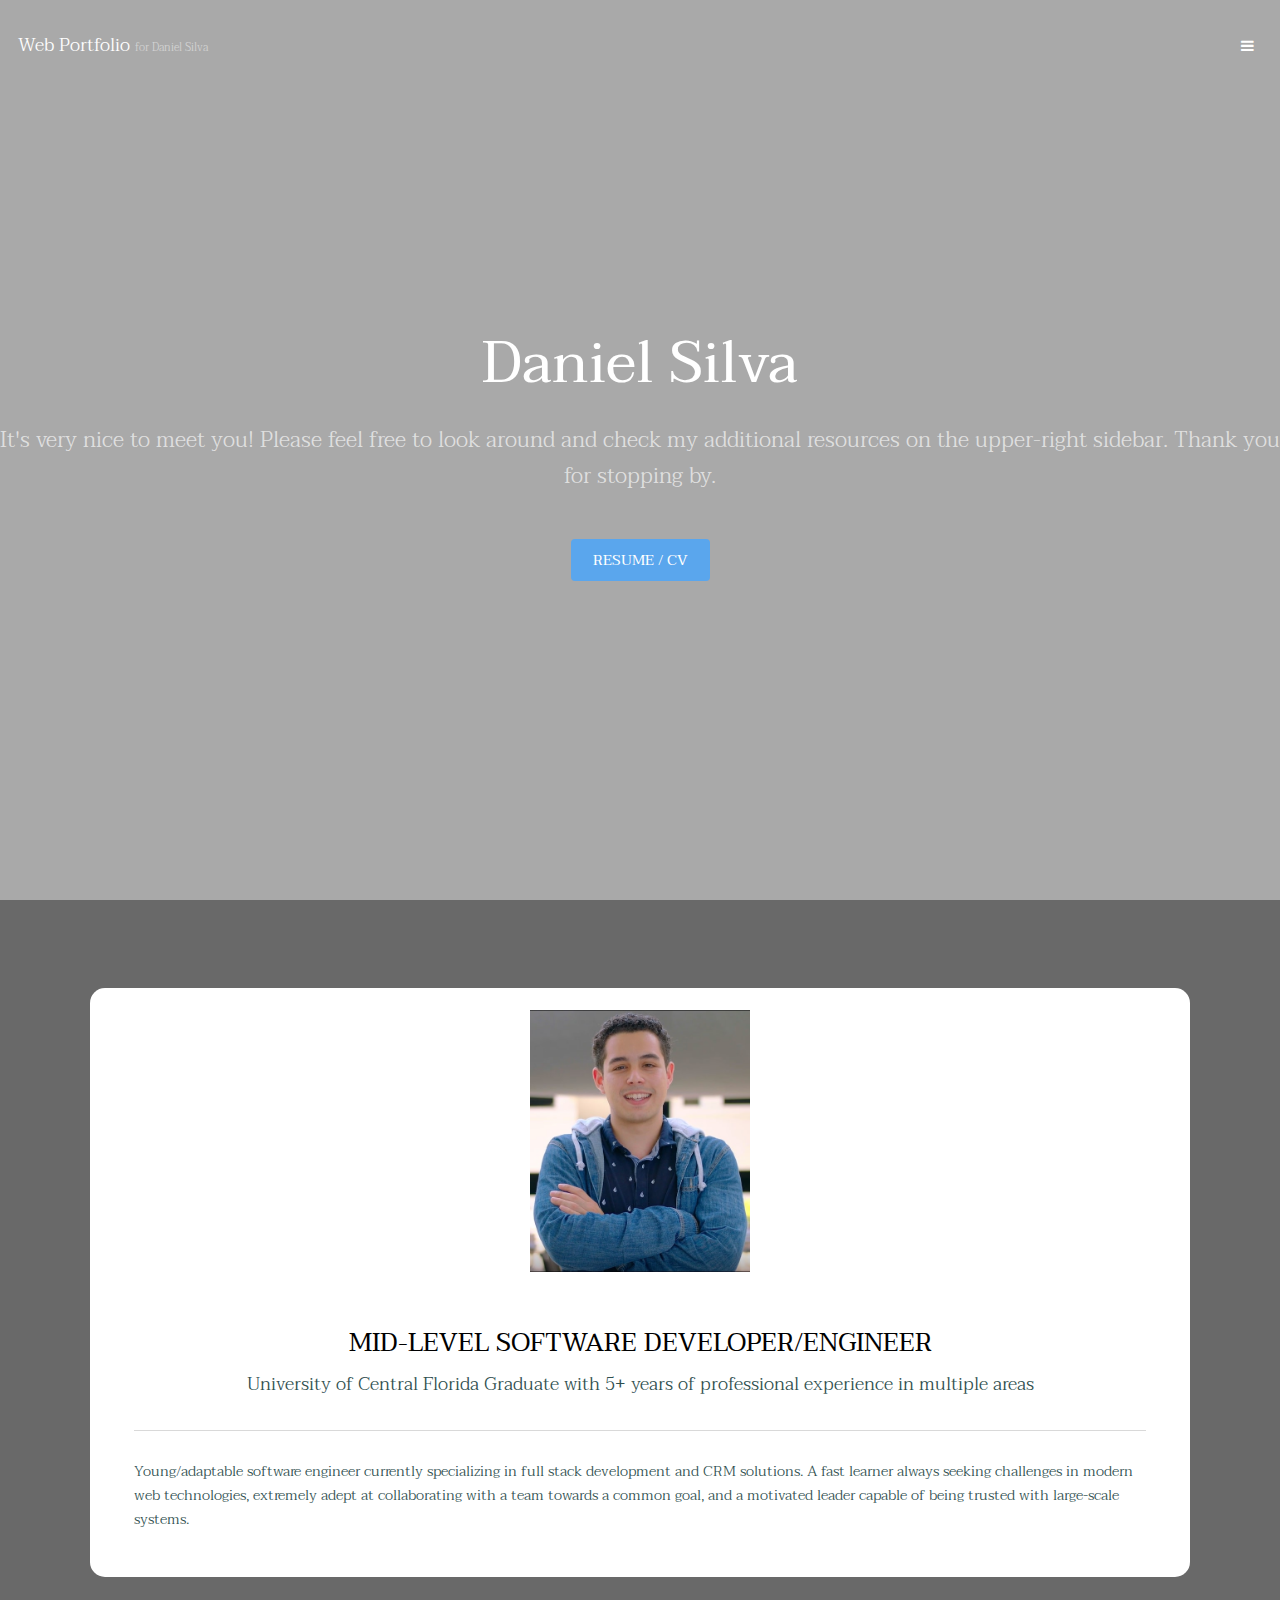
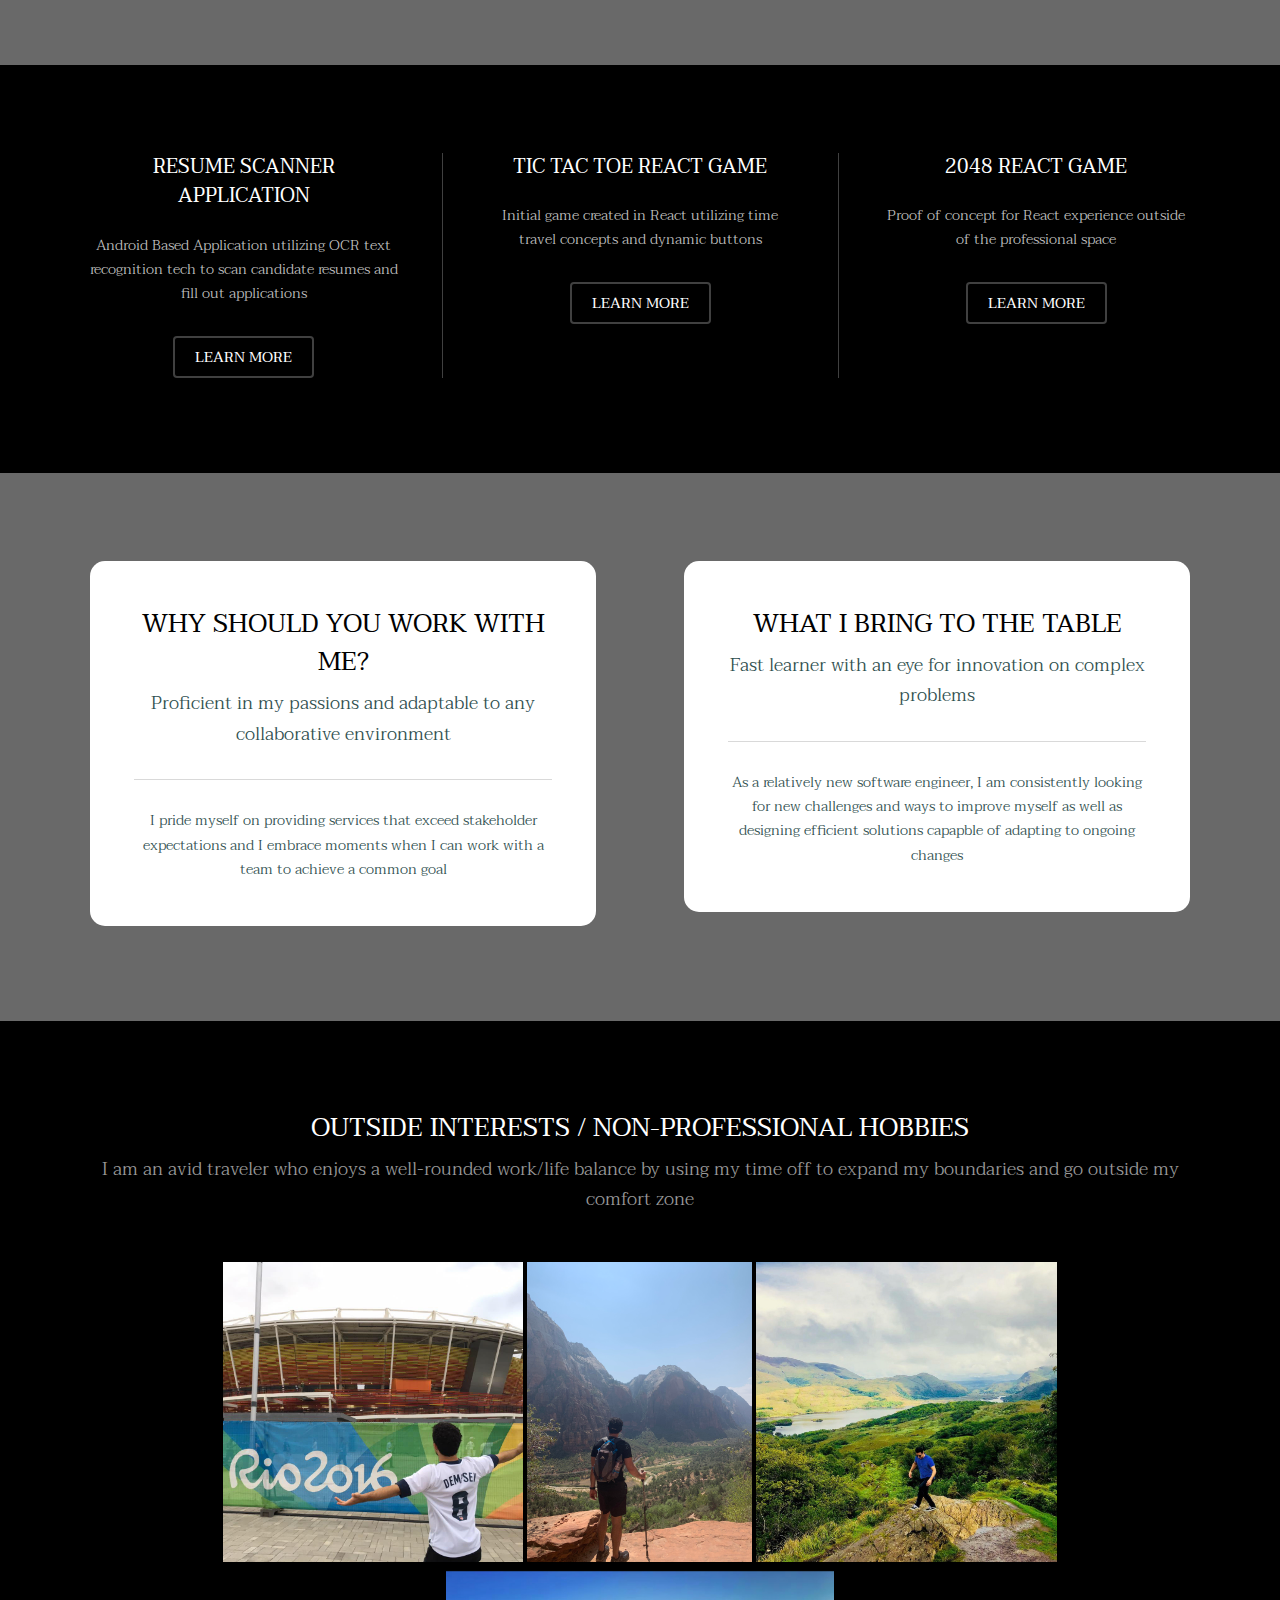
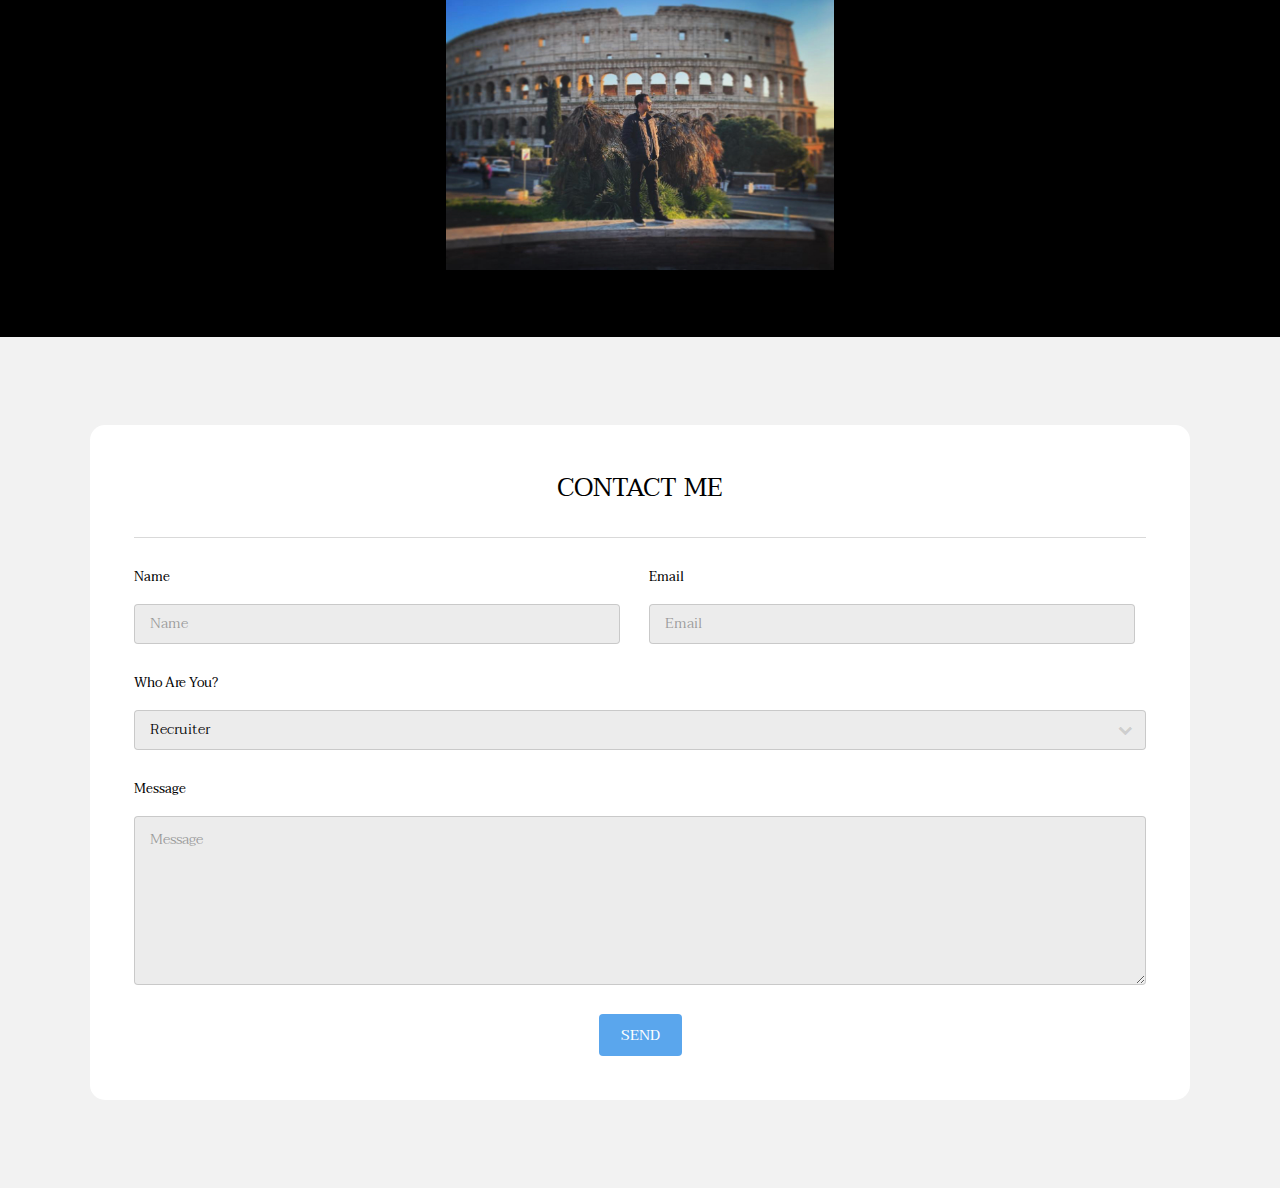
==== commit bb3b3337: "Updating index" ====
--- a/index.html
+++ b/index.html
@@ -121,7 +121,7 @@
 								</div> -->
 								<div class="content">
 									<header class="align-center">
-										<h2>Why Me?</h2>
+										<h2>Why Should You Work With Me?</h2>
 										<p>Proficient in my passions and adaptable to any collaborative environment</p>
 									</header>
 									<hr />
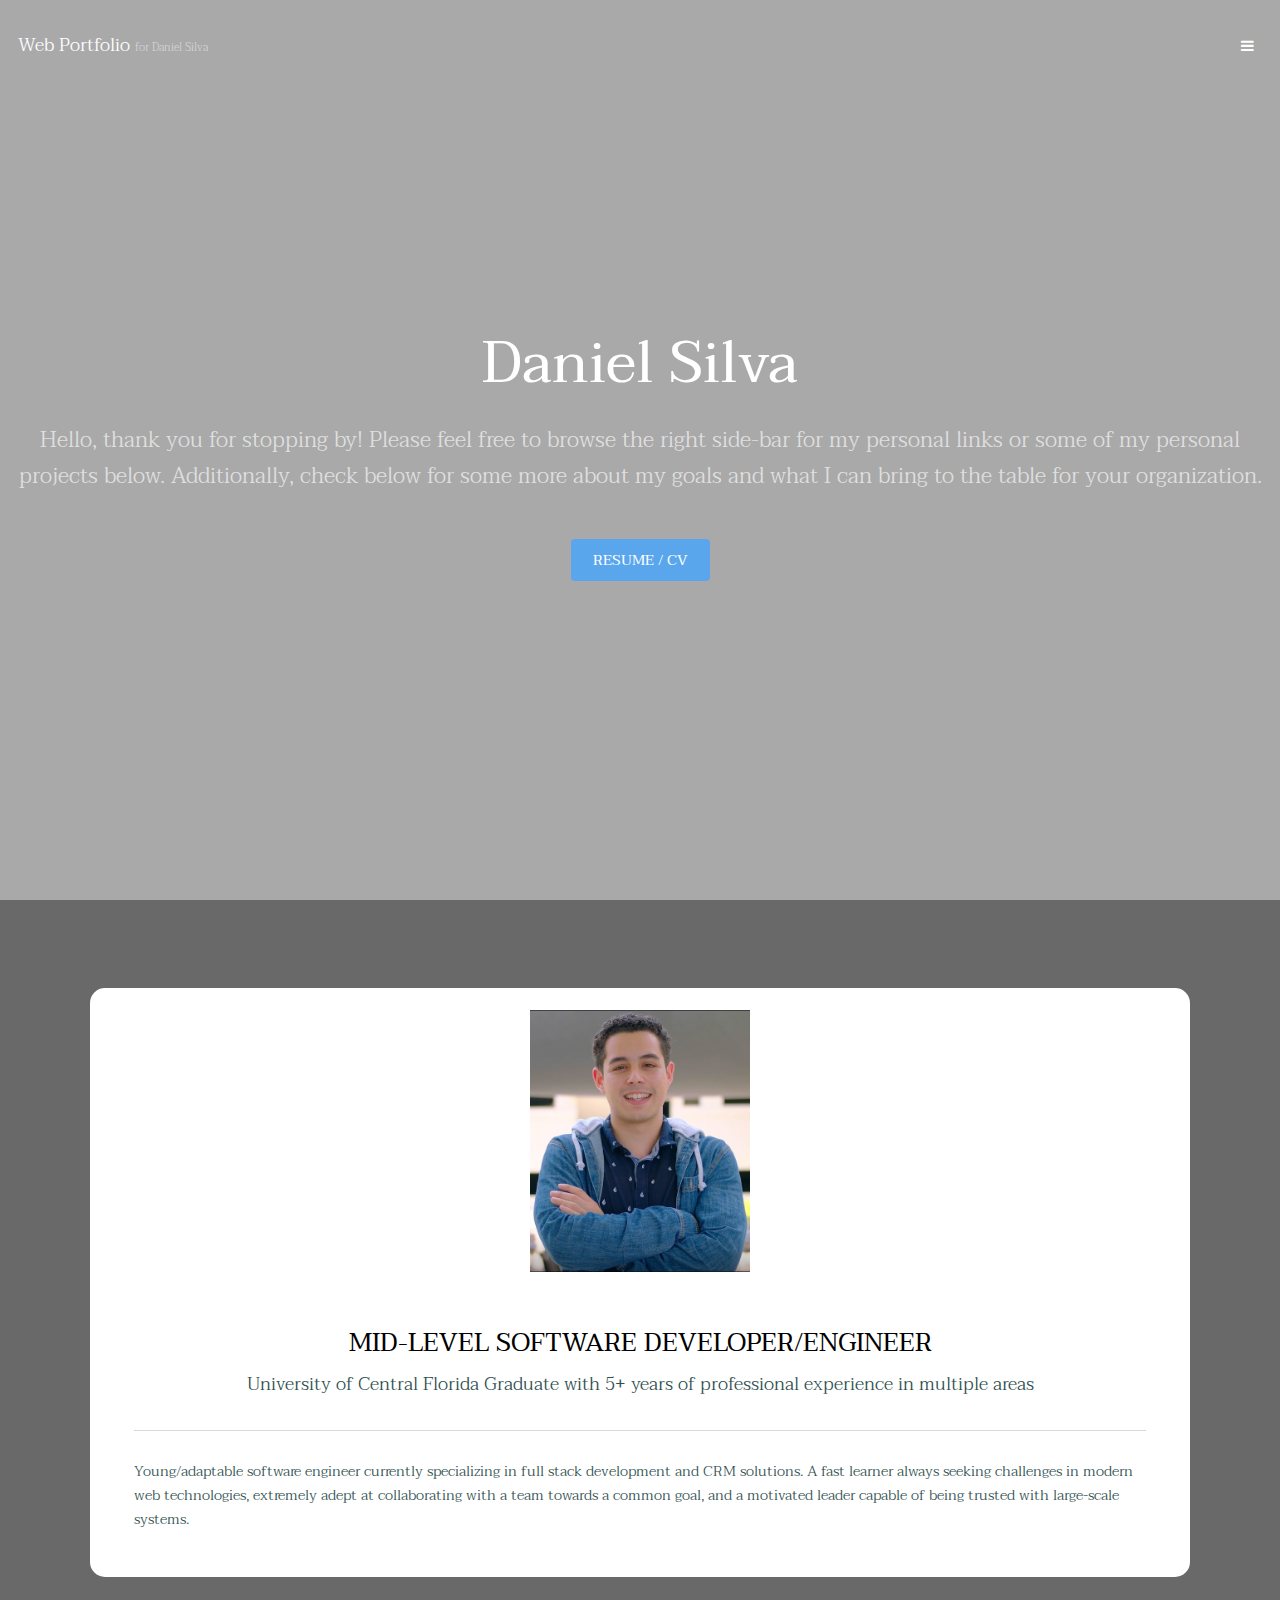
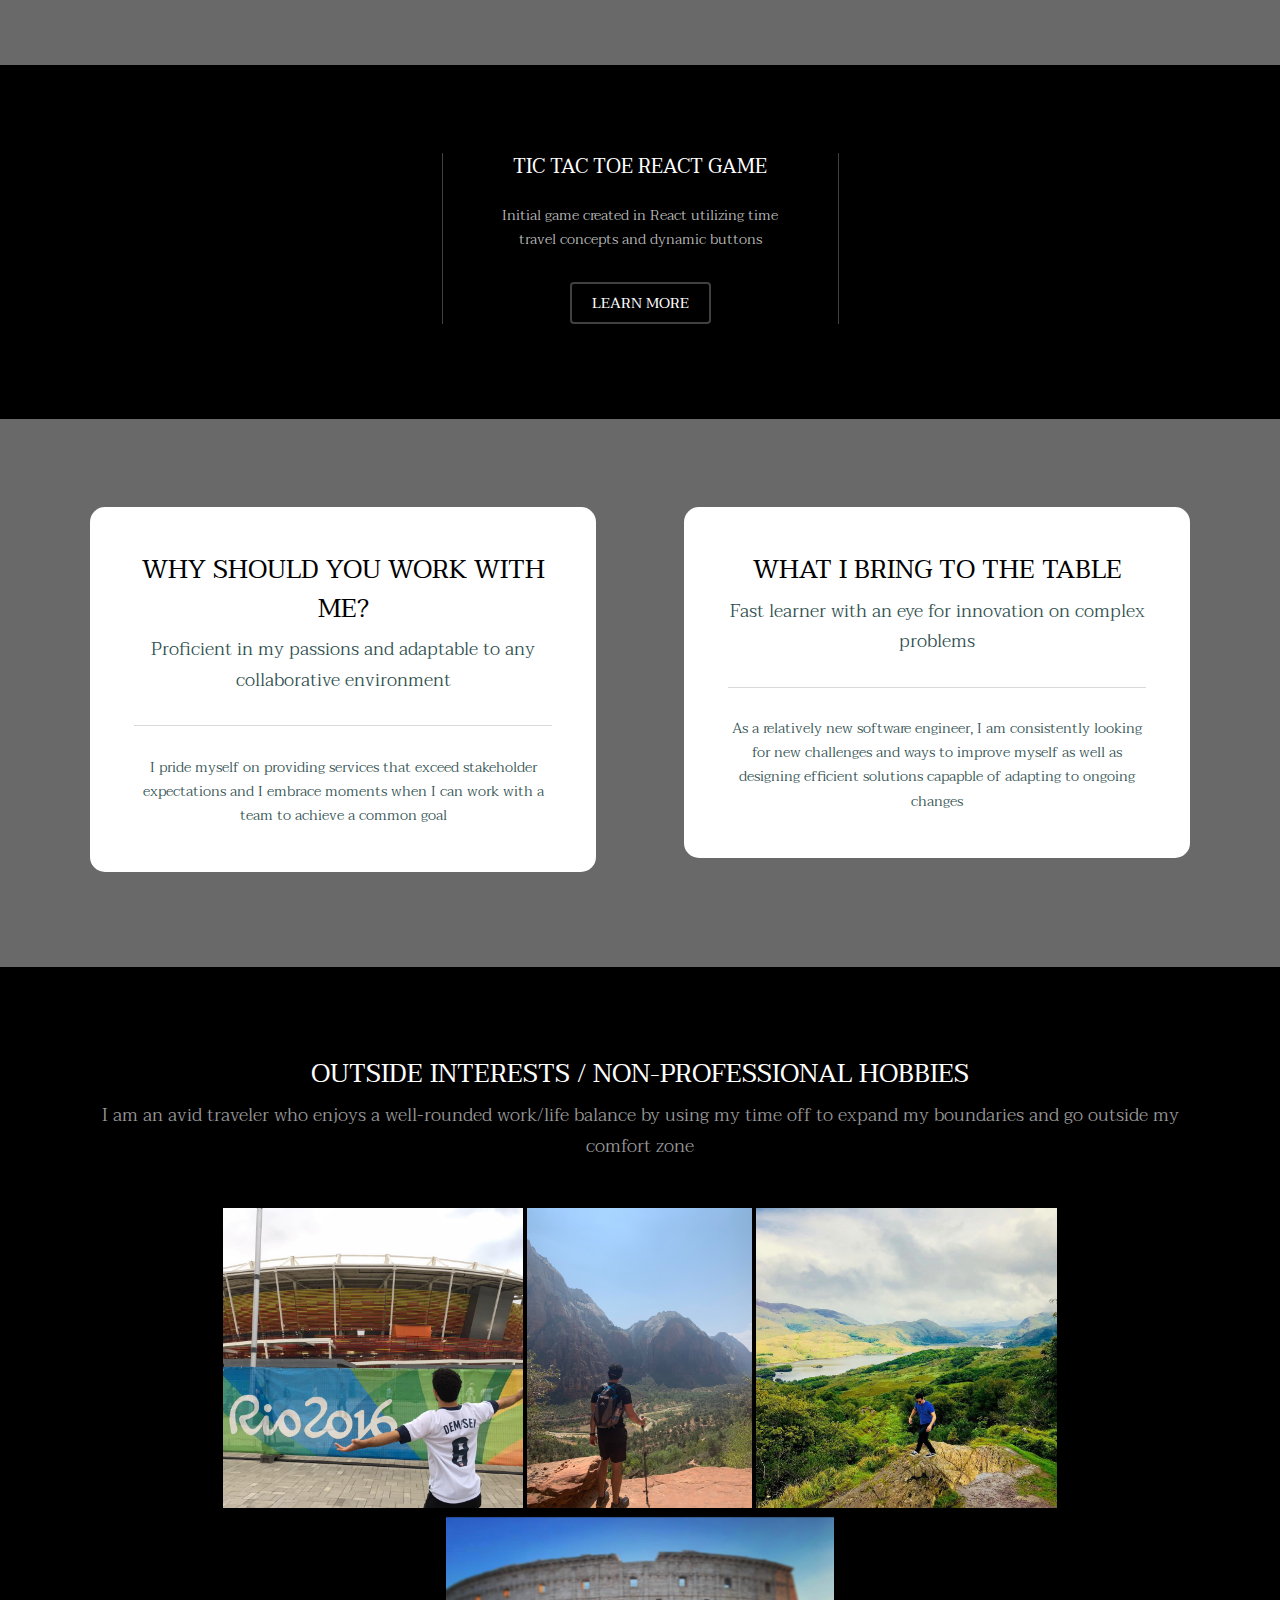
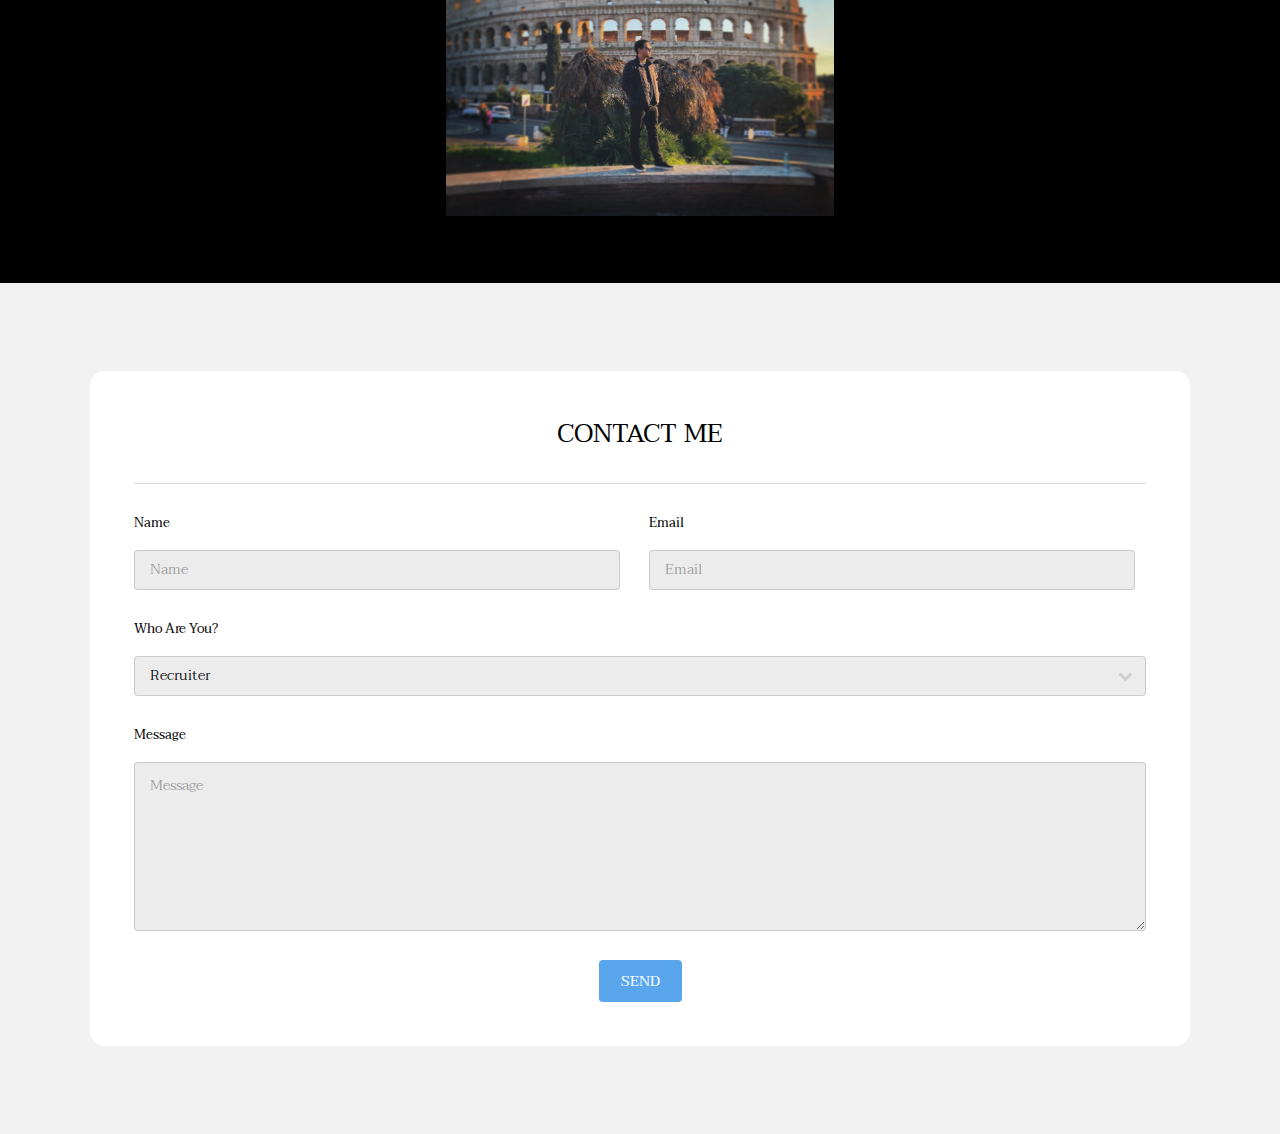
==== commit 34c710af: "updatesJune29th" ====
--- a/index.html
+++ b/index.html
@@ -44,8 +44,8 @@
 				<div class="inner">
 					<h1>Daniel Silva</h1>
 					<!--In case of emojis: &#128187; &#128515;-->
-					<p>It's very nice to meet you! Please feel free to look around and check my additional resources on the upper-right sidebar. Thank you for stopping by.</p>
-					<a href="resume.html" target="_blank" class="button special scrolly">Resume / CV</a>
+					<p>Hello, thank you for stopping by! Please feel free to browse the right side-bar for my personal links or some of my personal projects below. Additionally, check below for some more about my goals and what I can bring to the table for your organization.</p>
+					<a href="resume.html" target="_blank" class="button special scrolly" style="color: #0D5BE1;">Resume / CV</a>
 					<!-- <button><a href="https://github.com/DanSilvaDevs" target="_blank"><i class="fa fa-github" style="font-size:36px; color:black;"></i></a>&nbsp;&nbsp;<a href="https://www.linkedin.com/in/desilva/" target="_blank"><i class="fa fa-linkedin-square" style="font-size:36px; color: blue;"></i></a></button> -->
 				</div>
 			</section>
@@ -79,13 +79,13 @@
 				<div class="inner">
 					<div id="flexgrid">
 						<div>
-							<header>
+							<!-- <header>
 								<h3>Resume Scanner Application</h3>
 							</header>
 							<p>Android Based Application utilizing OCR text recognition tech to scan candidate resumes and fill out applications</p>
 							<ul class="actions">
 								<li><a target="_blank" href="https://github.com/DanSilvaDevs/ResumeScanner" class="button alt">Learn More</a></li>
-							</ul>
+							</ul> -->
 						</div>
 						<div>
 							<header>
@@ -97,13 +97,13 @@
 							</ul>
 						</div>
 						<div>
-							<header>
+							<!-- <header>
 								<h3>2048 React Game</h3>
 							</header>
 							<p>Proof of concept for React experience outside of the professional space</p>
 							<ul class="actions">
 								<li><a href="2048.html" class="button alt">Learn More</a></li>
-							</ul>
+							</ul> -->
 						</div>
 					</div>
 				</div>
@@ -203,7 +203,7 @@
 										<textarea name="message" id="message" rows="6" placeholder="Message"></textarea>
 									</div>
 									<ul class="actions align-center">
-										<li><input value="Send" class="button special" type="submit"></li>
+										<li><input value="Send" class="button special scrolly" type="submit"></li>
 									</ul>
 								</form>
 							</div>
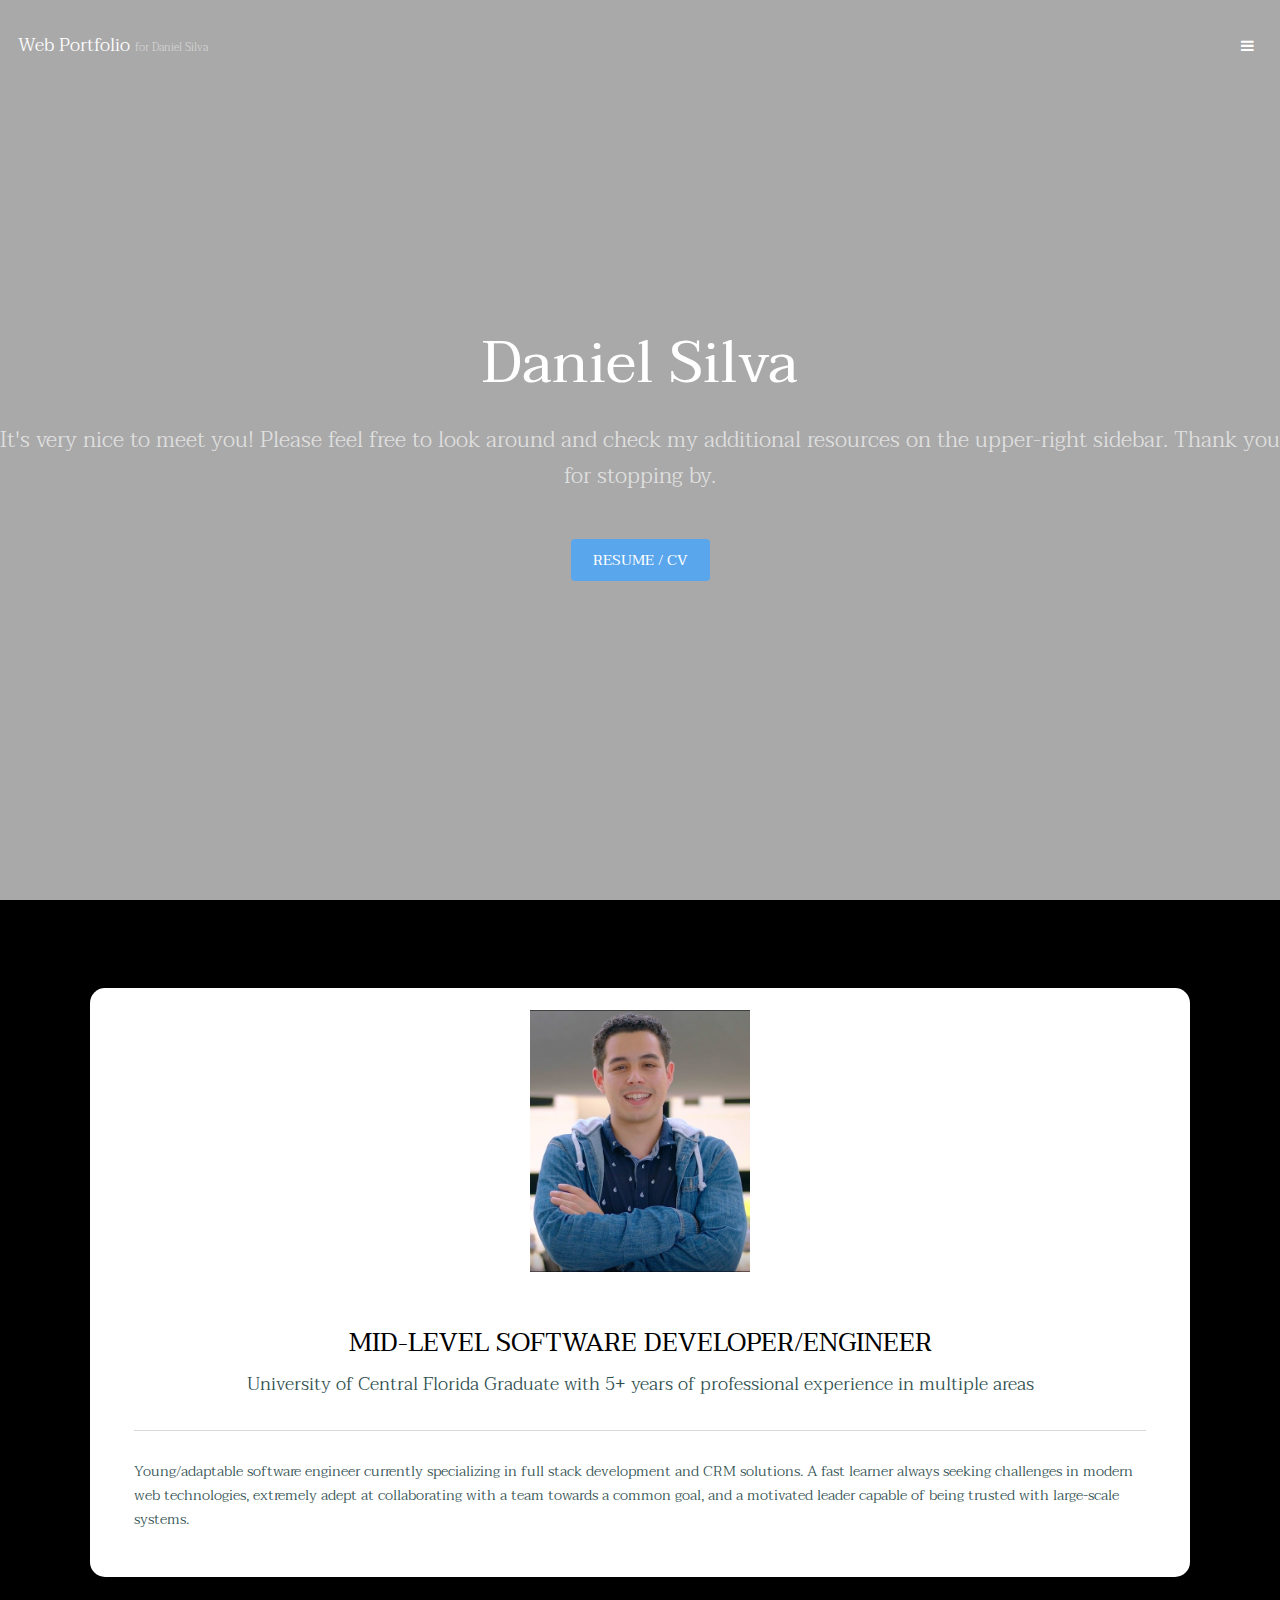
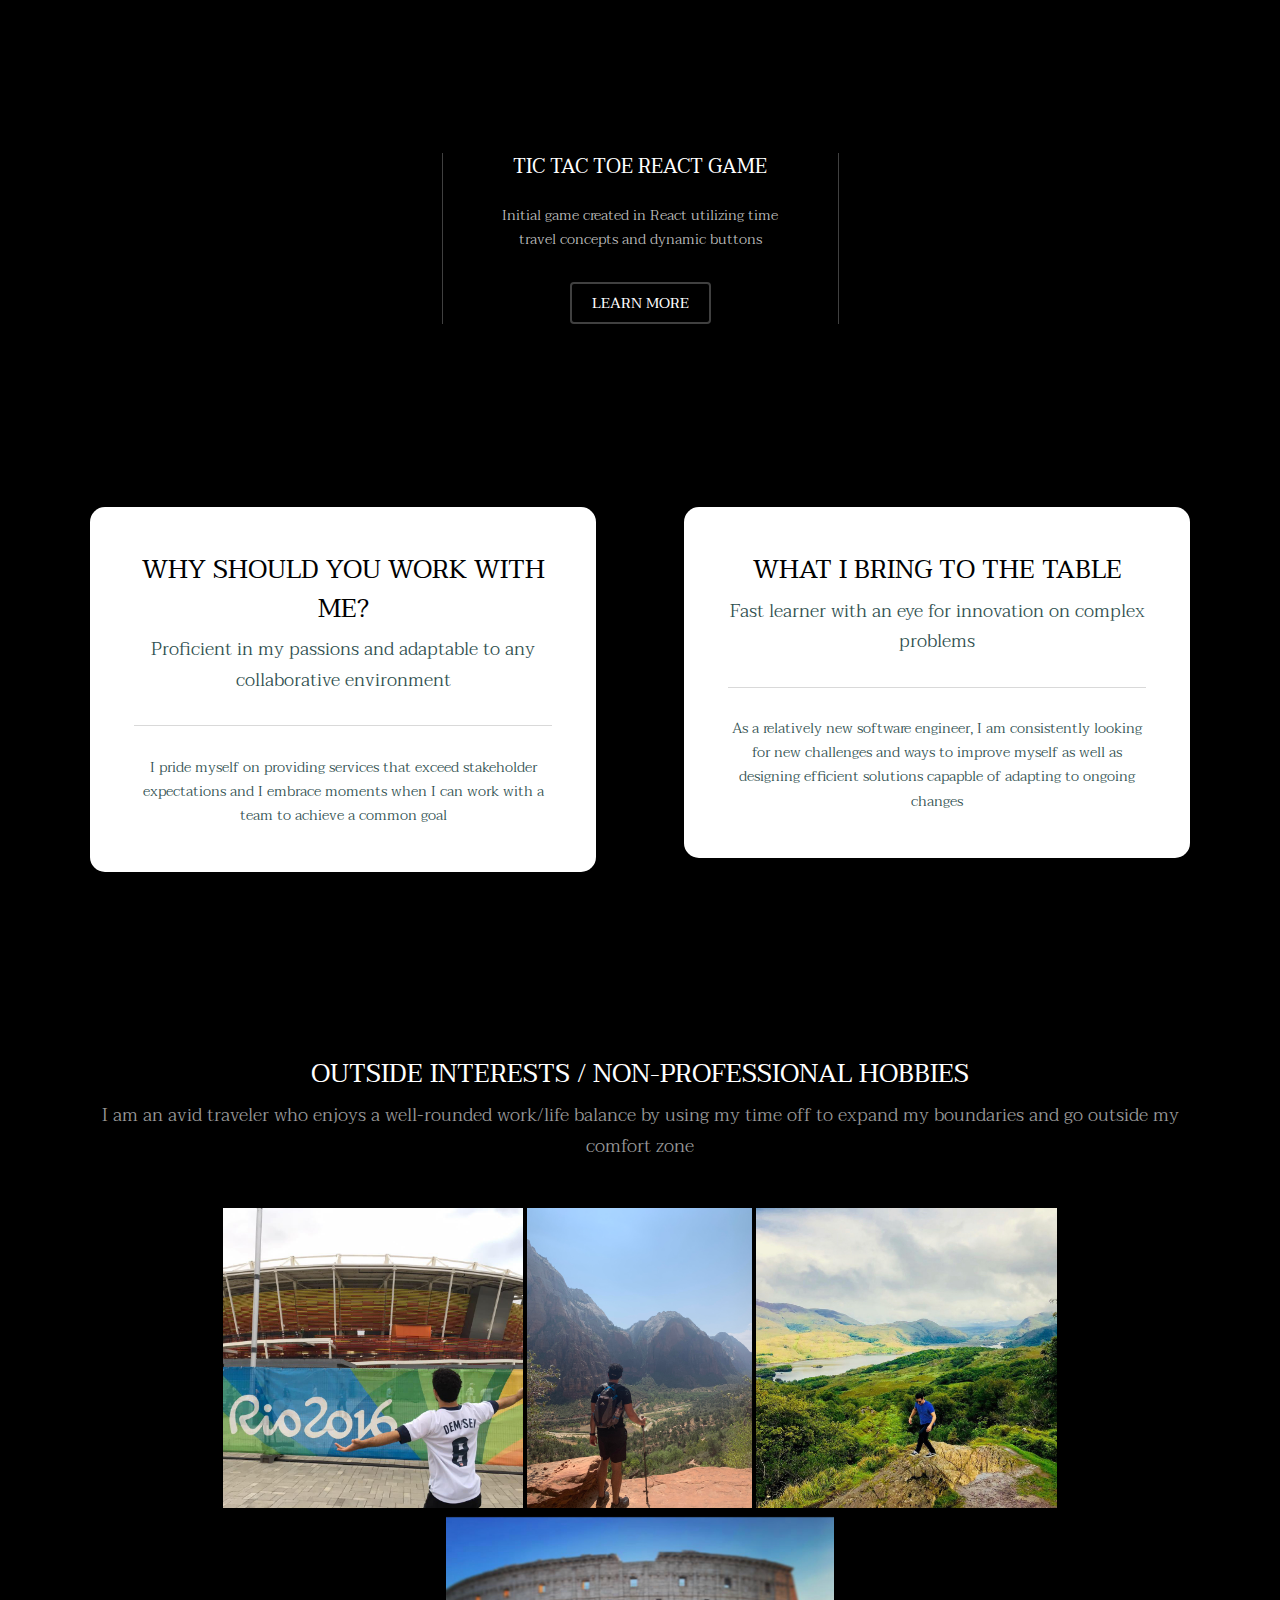
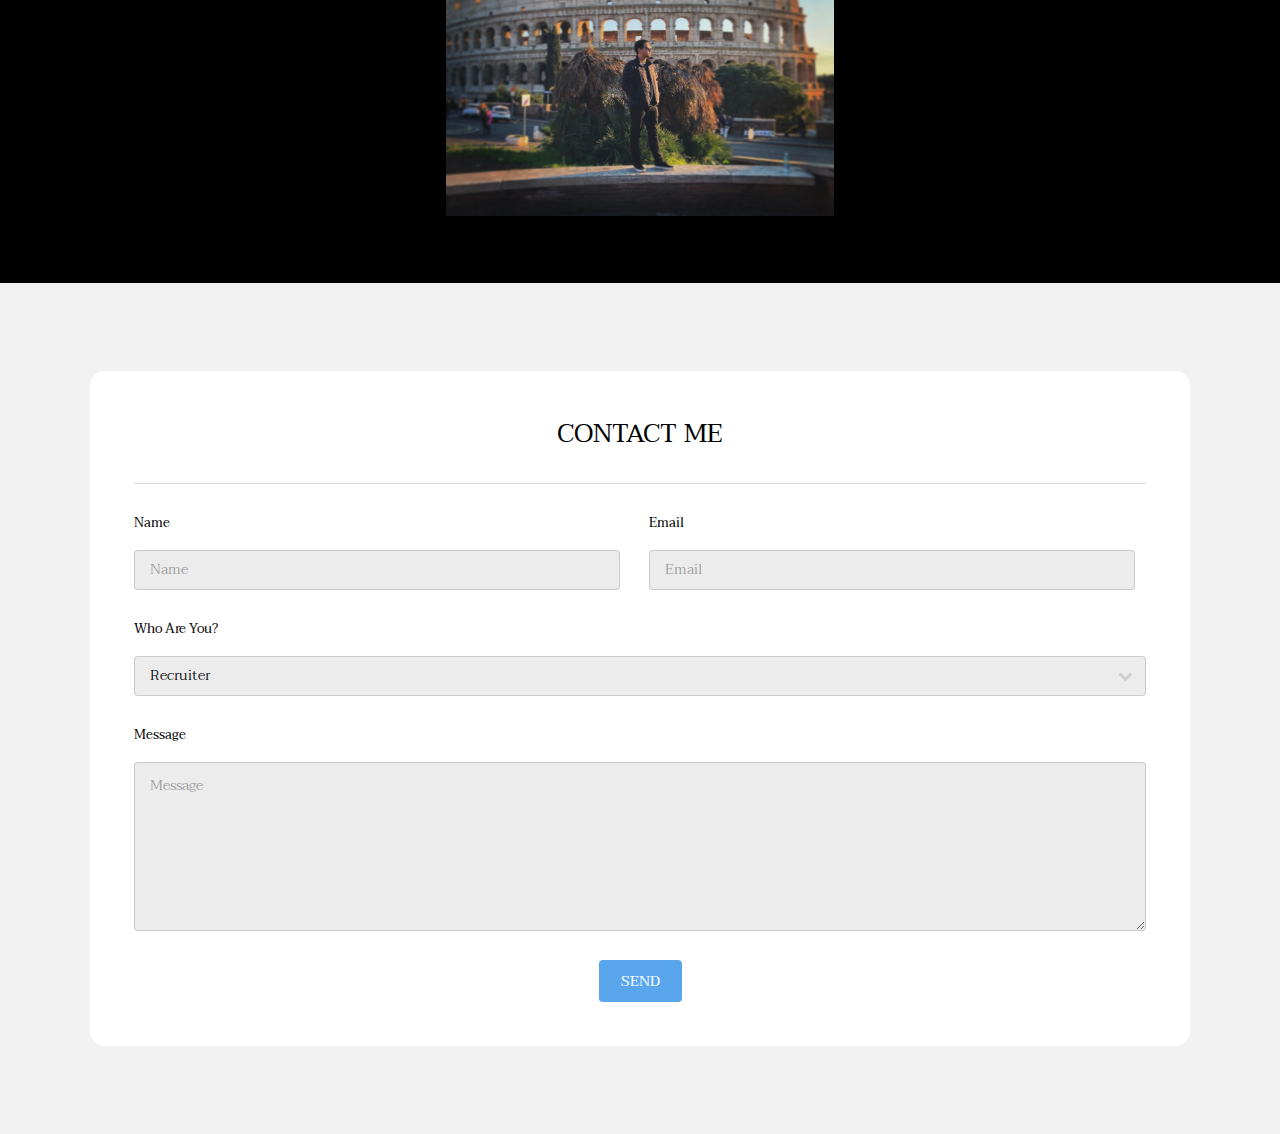
==== commit 129f8982: "fixMenu" ====
--- a/index.html
+++ b/index.html
@@ -44,8 +44,8 @@
 				<div class="inner">
 					<h1>Daniel Silva</h1>
 					<!--In case of emojis: &#128187; &#128515;-->
-					<p>Hello, thank you for stopping by! Please feel free to browse the right side-bar for my personal links or some of my personal projects below. Additionally, check below for some more about my goals and what I can bring to the table for your organization.</p>
-					<a href="resume.html" target="_blank" class="button special scrolly" style="color: #0D5BE1;">Resume / CV</a>
+					<p>It's very nice to meet you! Please feel free to look around and check my additional resources on the upper-right sidebar. Thank you for stopping by.</p>
+					<a href="resume.html" target="_blank" class="button special scrolly">Resume / CV</a>
 					<!-- <button><a href="https://github.com/DanSilvaDevs" target="_blank"><i class="fa fa-github" style="font-size:36px; color:black;"></i></a>&nbsp;&nbsp;<a href="https://www.linkedin.com/in/desilva/" target="_blank"><i class="fa fa-linkedin-square" style="font-size:36px; color: blue;"></i></a></button> -->
 				</div>
 			</section>
@@ -203,7 +203,7 @@
 										<textarea name="message" id="message" rows="6" placeholder="Message"></textarea>
 									</div>
 									<ul class="actions align-center">
-										<li><input value="Send" class="button special scrolly" type="submit"></li>
+										<li><input value="Send" class="button special" type="submit"></li>
 									</ul>
 								</form>
 							</div>
--- a/assets/css/main.css
+++ b/assets/css/main.css
@@ -3036,7 +3036,7 @@
 }
 
 .wrapper.style2 {
-  background-color: dimgrey;
+  background-color: #000000;
   color: #a6a6a6;
 }
 
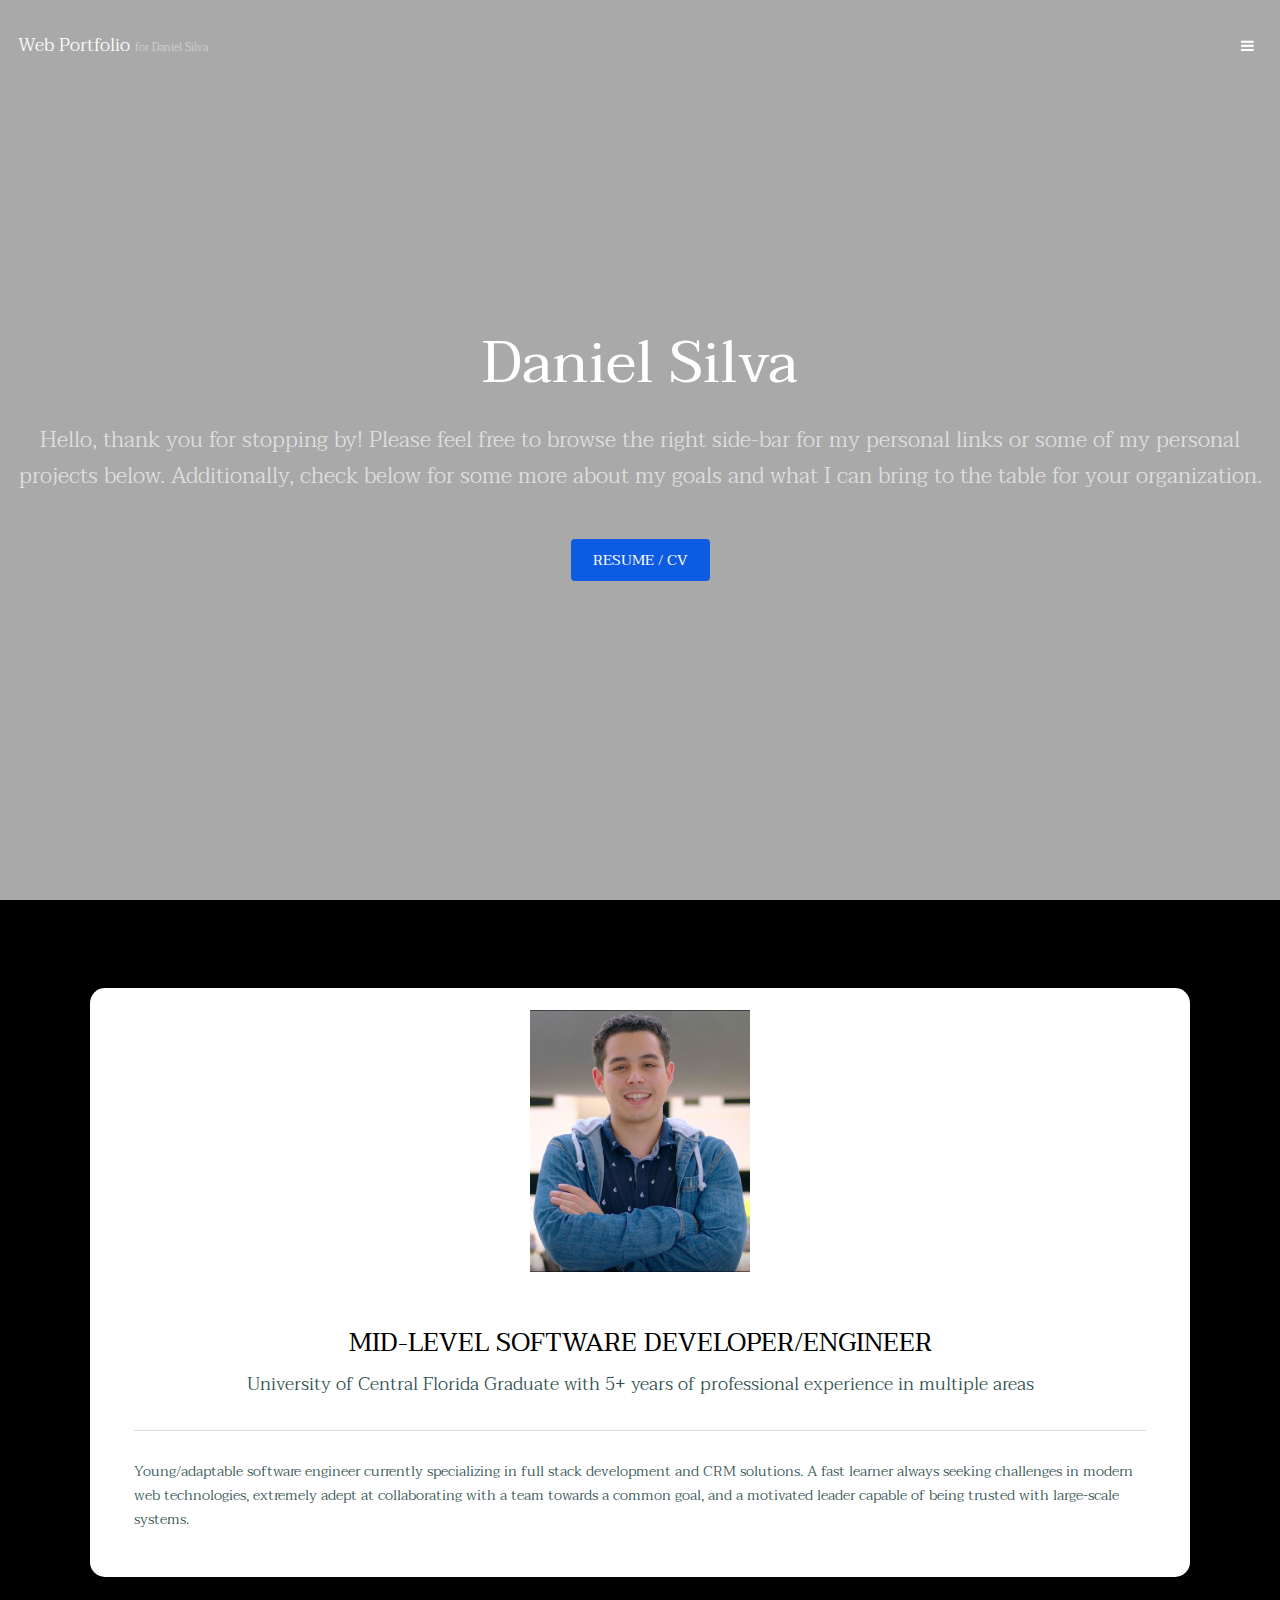
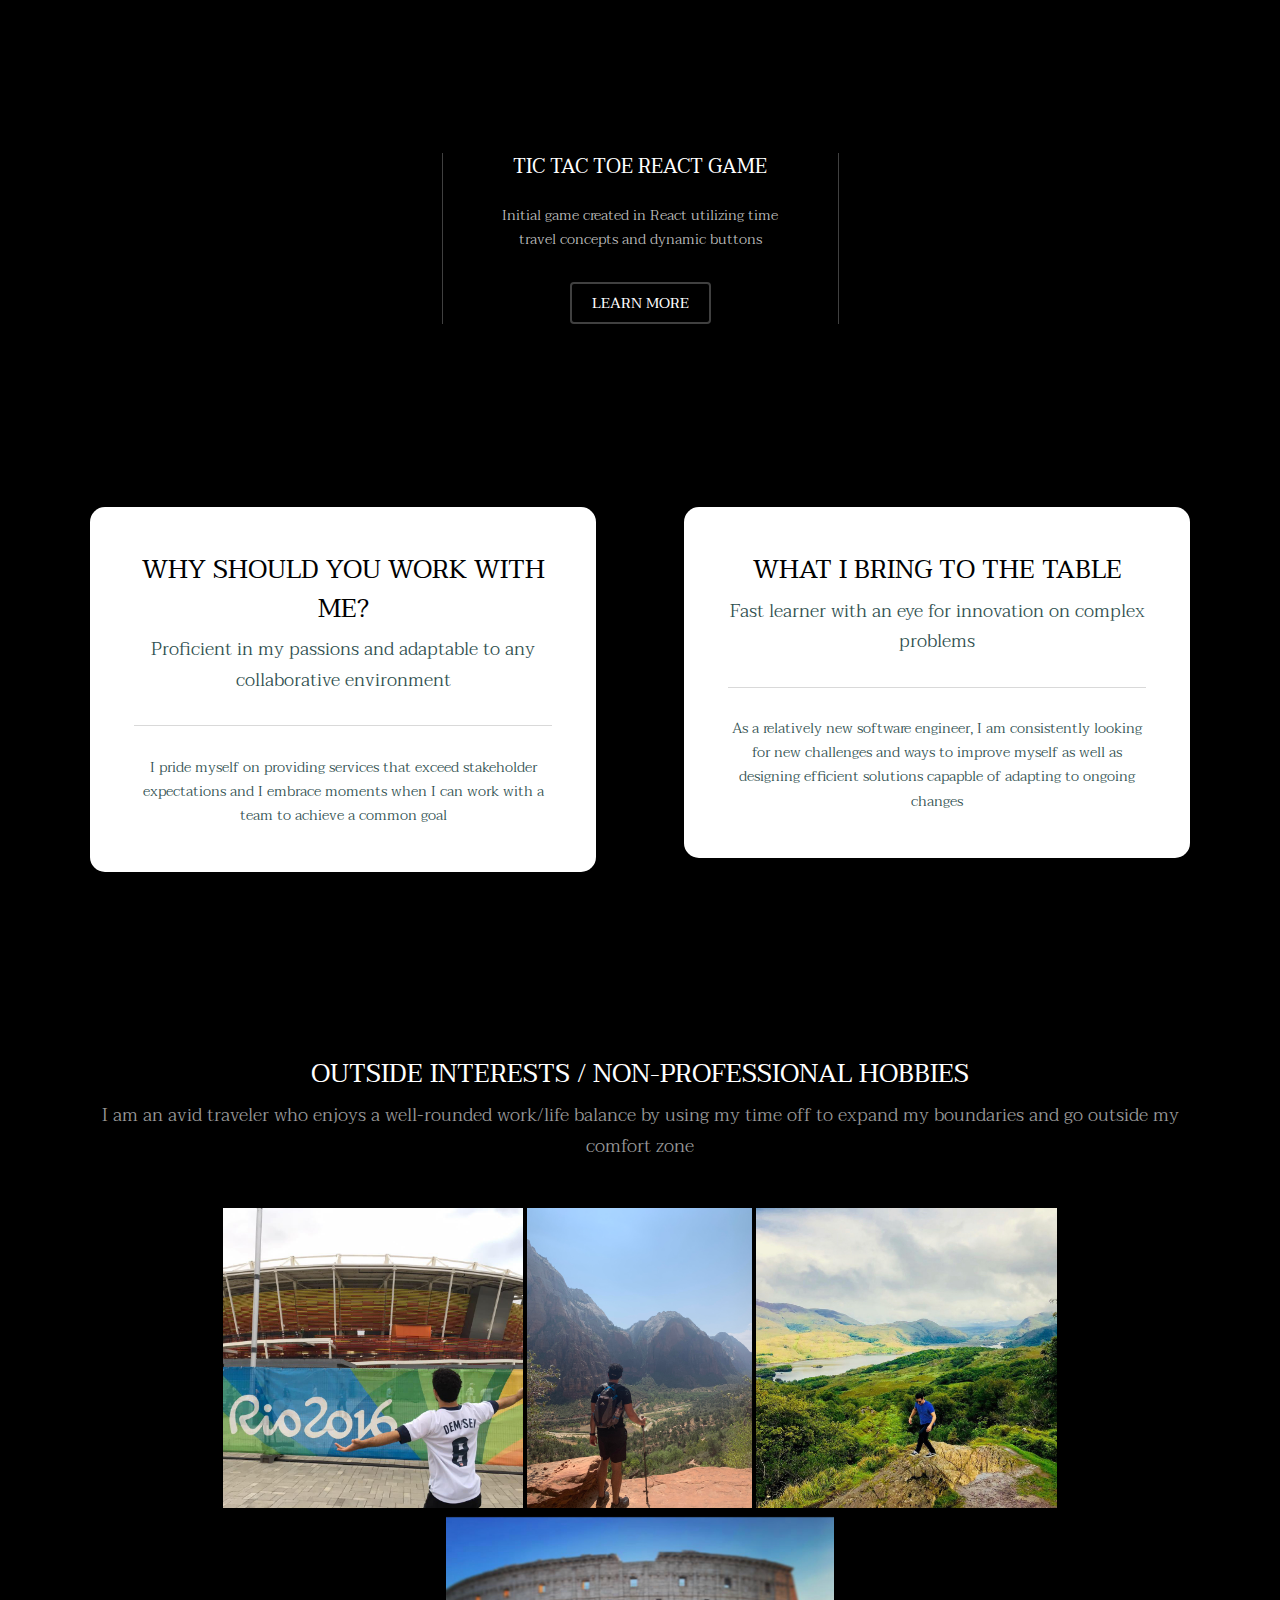
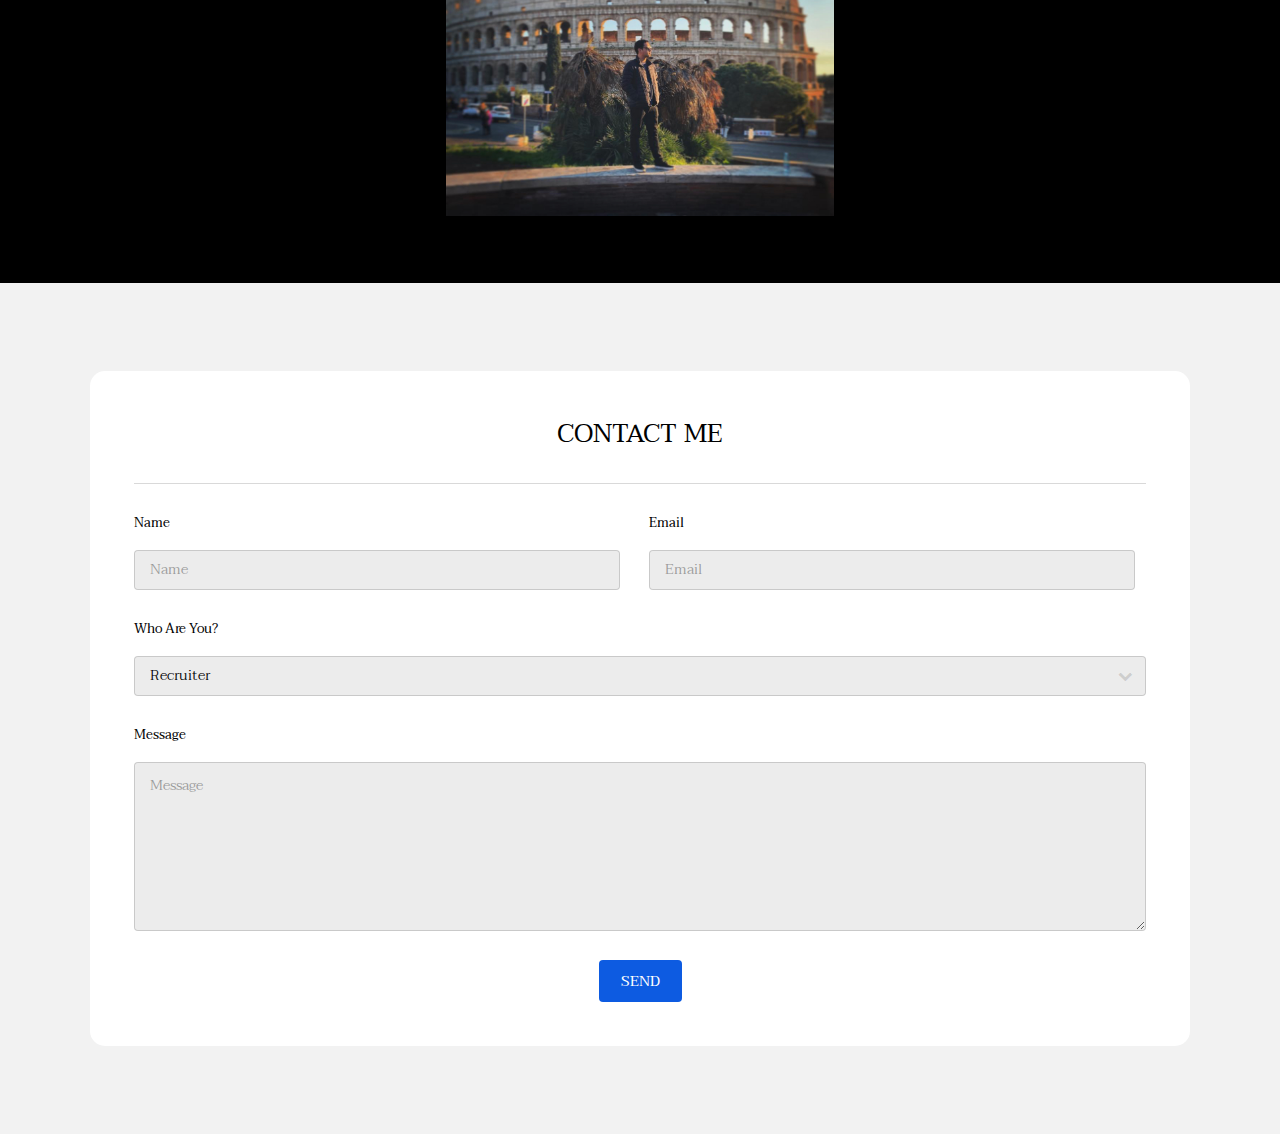
==== commit 412aa180: "brandingChanges" ====
--- a/index.html
+++ b/index.html
@@ -44,7 +44,7 @@
 				<div class="inner">
 					<h1>Daniel Silva</h1>
 					<!--In case of emojis: &#128187; &#128515;-->
-					<p>It's very nice to meet you! Please feel free to look around and check my additional resources on the upper-right sidebar. Thank you for stopping by.</p>
+					<p>Hello, thank you for stopping by! Please feel free to browse the right side-bar for my personal links or some of my personal projects below. Additionally, check below for some more about my goals and what I can bring to the table for your organization.</p>
 					<a href="resume.html" target="_blank" class="button special scrolly">Resume / CV</a>
 					<!-- <button><a href="https://github.com/DanSilvaDevs" target="_blank"><i class="fa fa-github" style="font-size:36px; color:black;"></i></a>&nbsp;&nbsp;<a href="https://www.linkedin.com/in/desilva/" target="_blank"><i class="fa fa-linkedin-square" style="font-size:36px; color: blue;"></i></a></button> -->
 				</div>
--- a/assets/css/main.css
+++ b/assets/css/main.css
@@ -2151,7 +2151,7 @@
 input[type="button"].special,
 button.special,
 .button.special {
-  background-color: #5aa6ed;
+  background-color: #0d5be1;
   color: #ffffff !important;
 }
 
@@ -2160,7 +2160,7 @@
 input[type="button"].special:hover,
 button.special:hover,
 .button.special:hover {
-  background-color: #71b2f0;
+  background-color: #290de1;
 }
 
 input[type="submit"].special:active,
@@ -3130,7 +3130,7 @@
 .wrapper.style2 input[type="button"].special,
 .wrapper.style2 button.special,
 .wrapper.style2 .button.special {
-  background-color: #5aa6ed;
+  background-color: #0d5be1;
   color: #ffffff !important;
 }
 
@@ -3139,7 +3139,7 @@
 .wrapper.style2 input[type="button"].special:hover,
 .wrapper.style2 button.special:hover,
 .wrapper.style2 .button.special:hover {
-  background-color: #71b2f0;
+  background-color: #290de1;
 }
 
 .wrapper.style2 input[type="submit"].special:active,
@@ -3921,6 +3921,8 @@
   color: rgba(255, 255, 255, 0.65);
   font-size: 1.5rem;
   margin-bottom: 3rem;
+  margin-left: 1%;
+  margin-right: 1%;
 }
 
 #banner a {
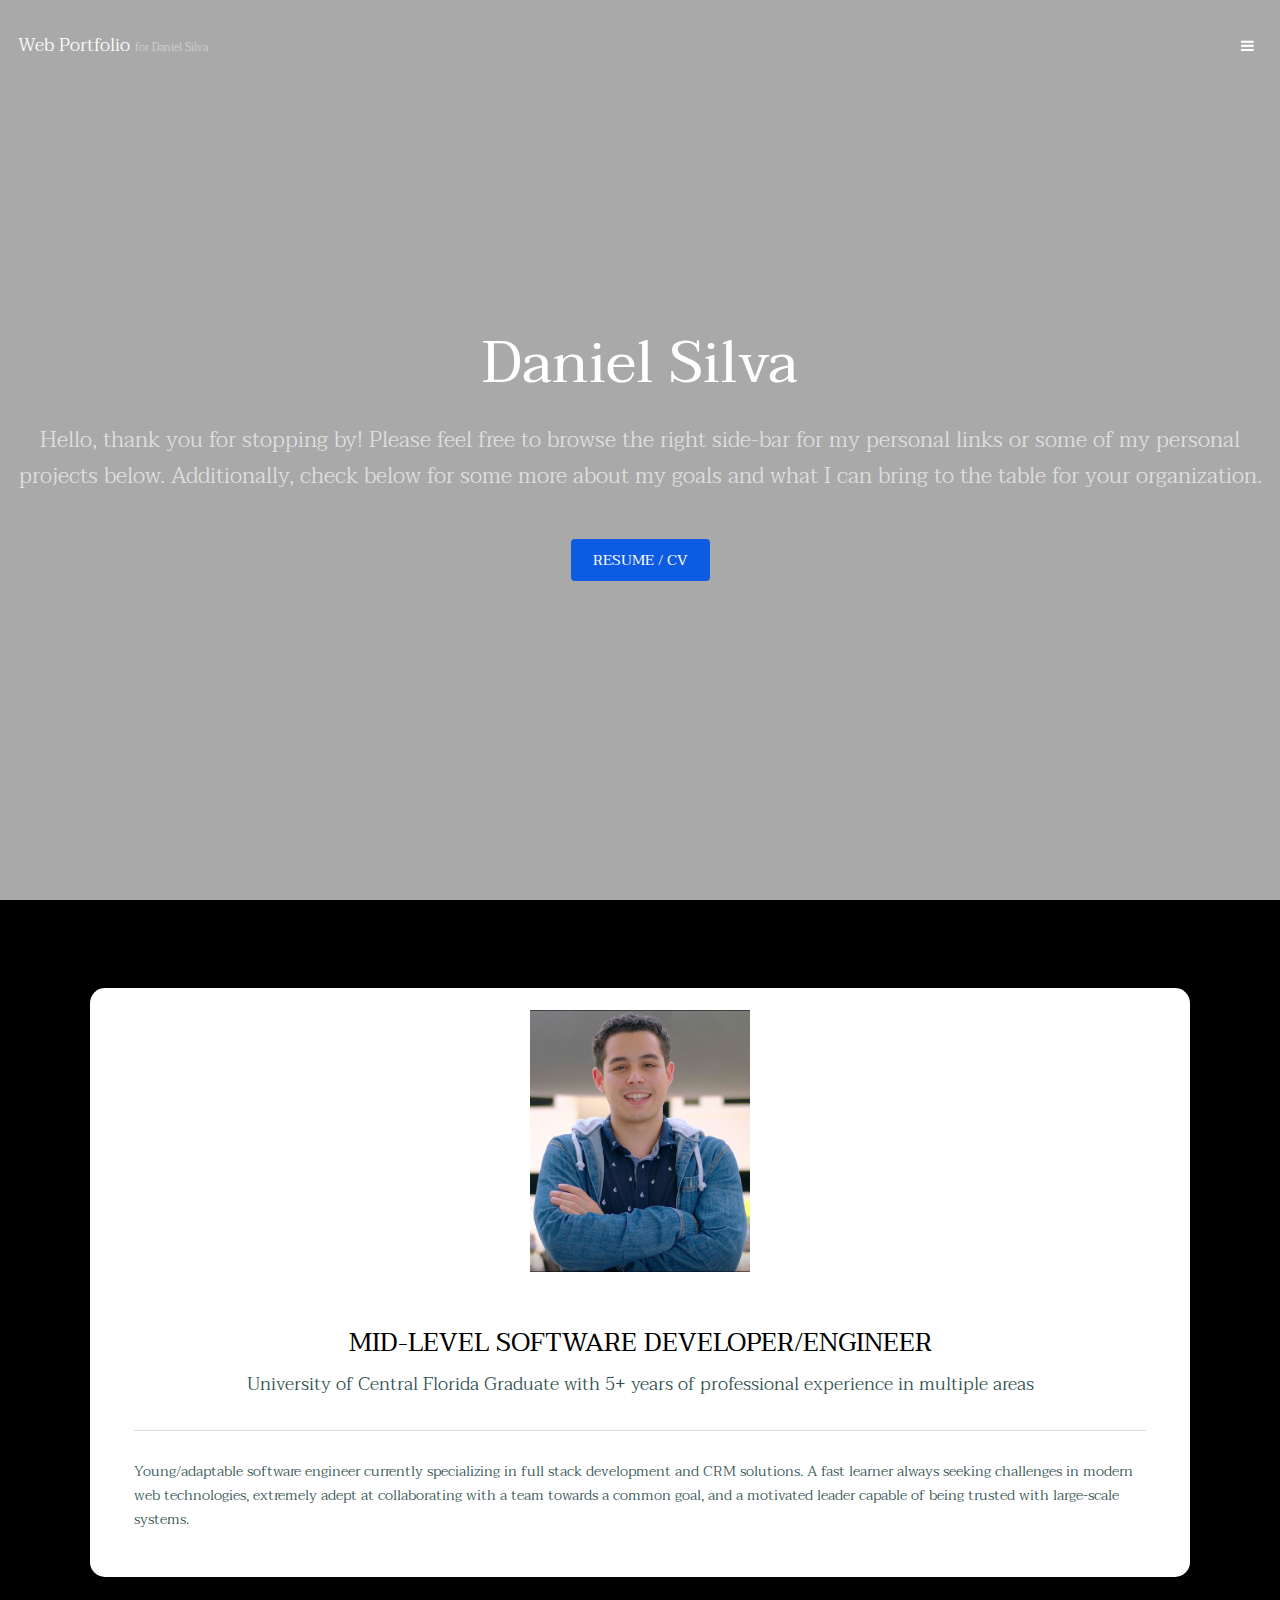
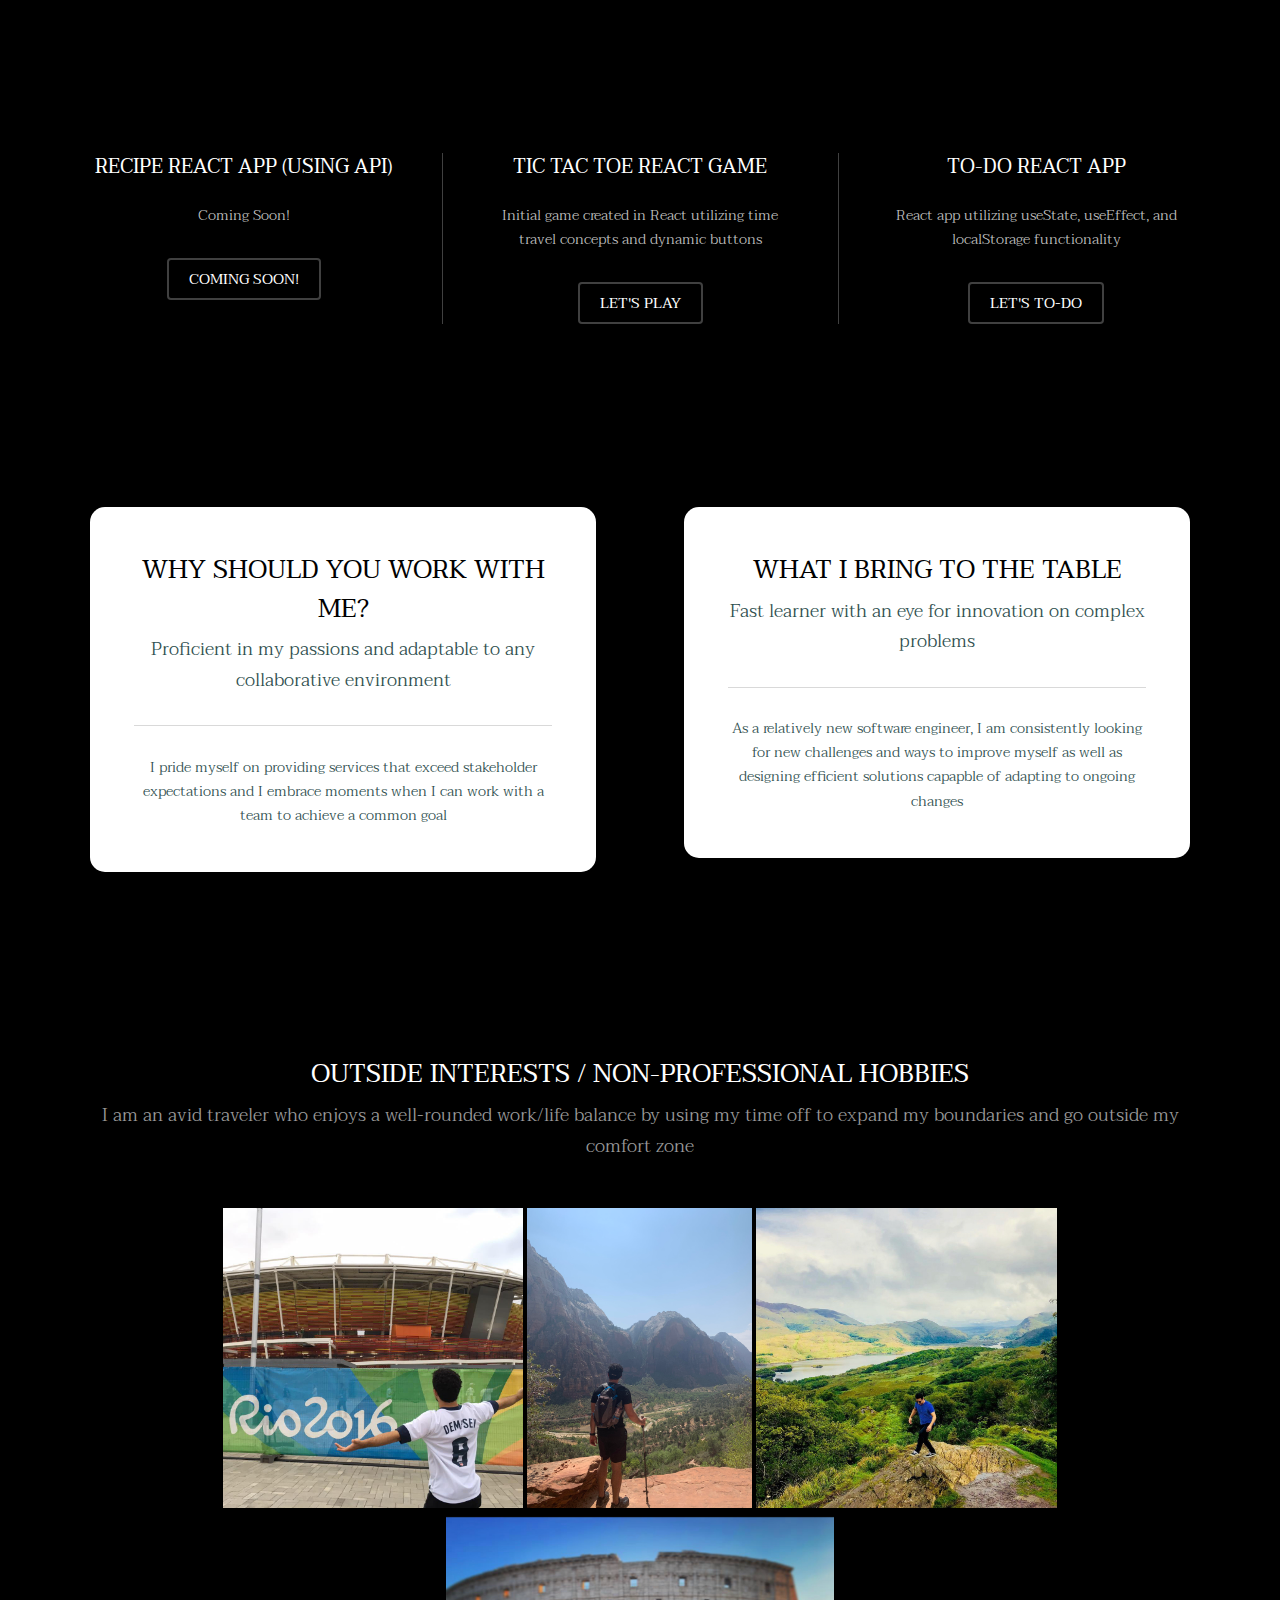
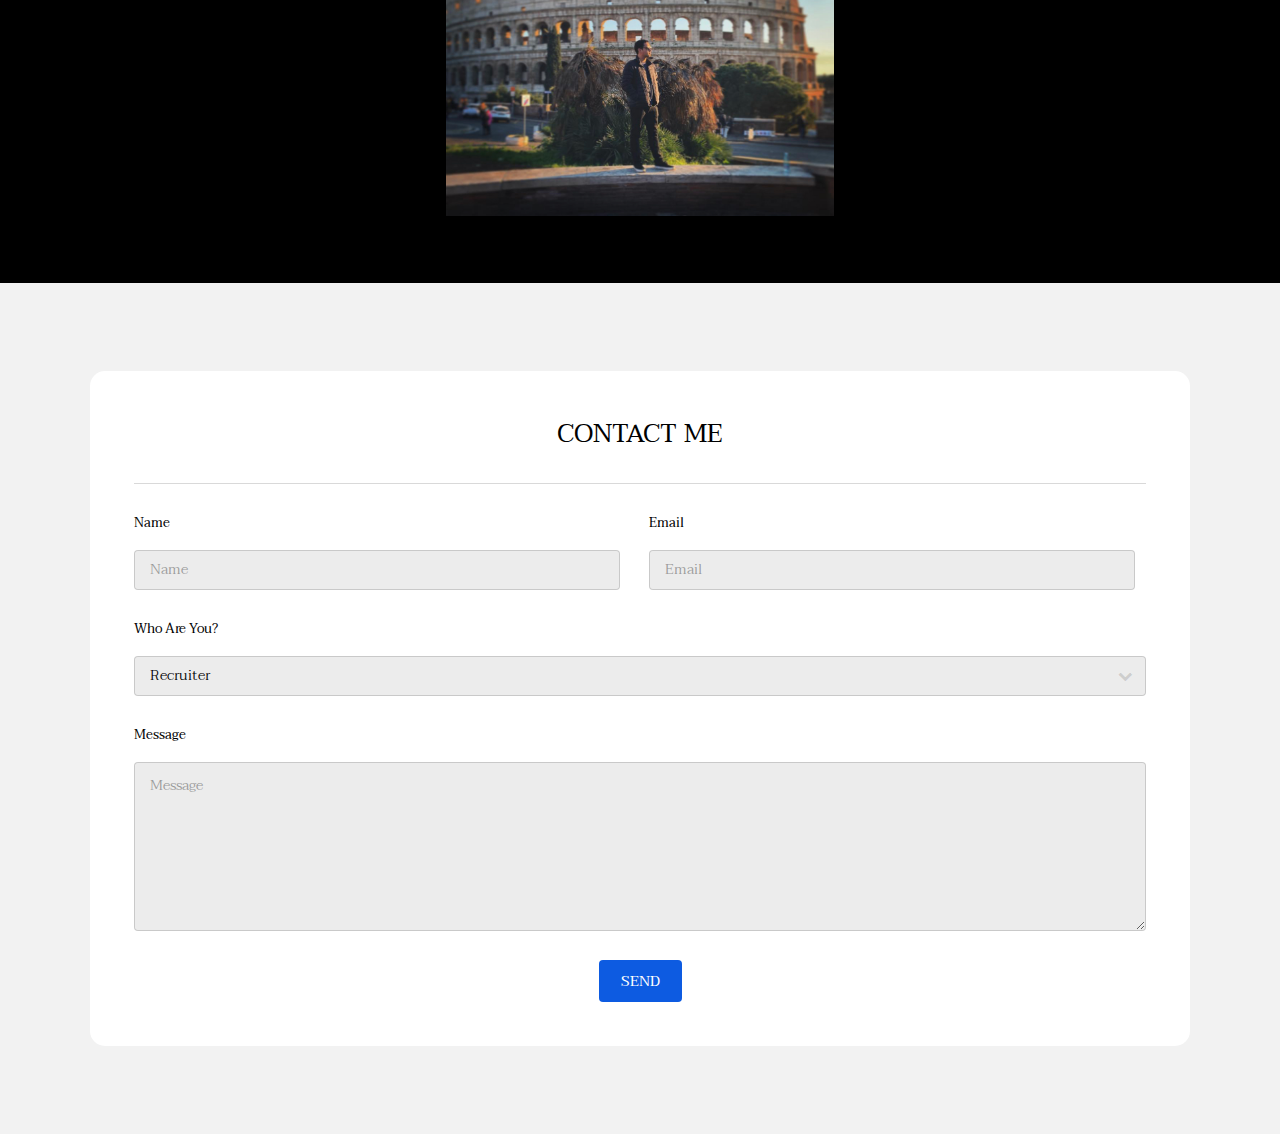
==== commit 9ba91095: "newMacUpdates" ====
--- a/index.html
+++ b/index.html
@@ -26,7 +26,7 @@
 					<li><a href="index.html">Home</a></li>
 					<!-- <li><a href="generic.html">Projects</a></li> -->
 					<li><a href="resume.html">Resume</a></li>
-					<li><a href="contact.html">Contact</a></li>
+					<!-- <li><a href="contact.html">Contact</a></li> -->
 					<li style="line-height: 5.5em; border-top: solid 1px rgba(255, 255, 255, 0.25);"><span><a href="https://github.com/DanSilvaDevs" target="_blank"><i class="fa fa-github" style="font-size:36px; color:white;"></i></a>
 						&nbsp;
 						<a href="https://www.linkedin.com/in/desilva/" target="_blank"><i class="fa fa-linkedin-square" style="font-size:36px; color: #2867B2;"></i></a></span>
@@ -79,13 +79,13 @@
 				<div class="inner">
 					<div id="flexgrid">
 						<div>
-							<!-- <header>
-								<h3>Resume Scanner Application</h3>
+							<header>
+								<h3>Recipe React App (using API)</h3>
 							</header>
-							<p>Android Based Application utilizing OCR text recognition tech to scan candidate resumes and fill out applications</p>
+							<p>Coming Soon!</p>
 							<ul class="actions">
-								<li><a target="_blank" href="https://github.com/DanSilvaDevs/ResumeScanner" class="button alt">Learn More</a></li>
-							</ul> -->
+								<li><a target="_blank" class="button alt">Coming Soon!</a></li>
+							</ul>
 						</div>
 						<div>
 							<header>
@@ -93,17 +93,17 @@
 							</header>
 							<p>Initial game created in React utilizing time travel concepts and dynamic buttons</p>
 							<ul class="actions">
-								<li><a target="_blank" href="tictactoe.html" class="button alt">Learn More</a></li>
+								<li><a target="_blank" href="tictactoe.html" class="button alt">Let's Play</a></li>
 							</ul>
 						</div>
 						<div>
-							<!-- <header>
-								<h3>2048 React Game</h3>
+							<header>
+								<h3>To-Do React App</h3>
 							</header>
-							<p>Proof of concept for React experience outside of the professional space</p>
+							<p>React app utilizing useState, useEffect, and localStorage functionality</p>
 							<ul class="actions">
-								<li><a href="2048.html" class="button alt">Learn More</a></li>
-							</ul> -->
+								<li><a target="_blank" href="https://github.com/DanSilvaDevs/todo_react" class="button alt">Let's To-Do</a></li>
+							</ul>
 						</div>
 					</div>
 				</div>
--- a/assets/css/main.css
+++ b/assets/css/main.css
@@ -1,4390 +1,4390 @@
-@charset "UTF-8";
-@import url(font-awesome.min.css);
-@import url("https://fonts.googleapis.com/css?family=Taviraj:300,400,700,300i,400i,700i");
-
-/*
-	Transitive by TEMPLATED
-	templated.co @templatedco
-	Released for free under the Creative Commons Attribution 3.0 license (templated.co/license)
-*/
-
-/* Reset */
-
-html,
-body,
-div,
-span,
-applet,
-object,
-iframe,
-h1,
-h2,
-h3,
-h4,
-h5,
-h6,
-p,
-blockquote,
-pre,
-a,
-abbr,
-acronym,
-address,
-big,
-cite,
-code,
-del,
-dfn,
-em,
-img,
-ins,
-kbd,
-q,
-s,
-samp,
-small,
-strike,
-strong,
-sub,
-sup,
-tt,
-var,
-b,
-u,
-i,
-center,
-dl,
-dt,
-dd,
-ol,
-ul,
-li,
-fieldset,
-form,
-label,
-legend,
-table,
-caption,
-tbody,
-tfoot,
-thead,
-tr,
-th,
-td,
-article,
-aside,
-canvas,
-details,
-embed,
-figure,
-figcaption,
-footer,
-header,
-hgroup,
-menu,
-nav,
-output,
-ruby,
-section,
-summary,
-time,
-mark,
-audio,
-video {
-  margin: 0;
-  padding: 0;
-  border: 0;
-  font-size: 100%;
-  font: inherit;
-  vertical-align: baseline;
-}
-
-article,
-aside,
-details,
-figcaption,
-figure,
-footer,
-header,
-hgroup,
-menu,
-nav,
-section {
-  display: block;
-}
-
-body {
-  line-height: 1;
-}
-
-ol,
-ul {
-  list-style: none;
-}
-
-blockquote,
-q {
-  quotes: none;
-}
-
-blockquote:before,
-blockquote:after,
-q:before,
-q:after {
-  content: "";
-  content: none;
-}
-
-table {
-  border-collapse: collapse;
-  border-spacing: 0;
-}
-
-body {
-  -webkit-text-size-adjust: none;
-}
-
-/* Box Model */
-
-*,
-*:before,
-*:after {
-  -moz-box-sizing: border-box;
-  -webkit-box-sizing: border-box;
-  box-sizing: border-box;
-}
-
-/* Containers */
-
-.container {
-  margin-left: auto;
-  margin-right: auto;
-}
-
-.container.\31 25\25 {
-  width: 100%;
-  max-width: 100rem;
-  min-width: 80rem;
-}
-
-.container.\37 5\25 {
-  width: 60rem;
-}
-
-.container.\35 0\25 {
-  width: 40rem;
-}
-
-.container.\32 5\25 {
-  width: 20rem;
-}
-
-.container {
-  width: 80rem;
-}
-
-@media screen and (max-width: 1680px) {
-  .container.\31 25\25 {
-    width: 100%;
-    max-width: 100rem;
-    min-width: 80rem;
-  }
-
-  .container.\37 5\25 {
-    width: 60rem;
-  }
-
-  .container.\35 0\25 {
-    width: 40rem;
-  }
-
-  .container.\32 5\25 {
-    width: 20rem;
-  }
-
-  .container {
-    width: 80rem;
-  }
-}
-
-@media screen and (max-width: 1280px) {
-  .container.\31 25\25 {
-    width: 100%;
-    max-width: 81.25rem;
-    min-width: 65rem;
-  }
-
-  .container.\37 5\25 {
-    width: 48.75rem;
-  }
-
-  .container.\35 0\25 {
-    width: 32.5rem;
-  }
-
-  .container.\32 5\25 {
-    width: 16.25rem;
-  }
-
-  .container {
-    width: 65rem;
-  }
-}
-
-@media screen and (max-width: 980px) {
-  .container.\31 25\25 {
-    width: 100%;
-    max-width: 112.5%;
-    min-width: 90%;
-  }
-
-  .container.\37 5\25 {
-    width: 67.5%;
-  }
-
-  .container.\35 0\25 {
-    width: 45%;
-  }
-
-  .container.\32 5\25 {
-    width: 22.5%;
-  }
-
-  .container {
-    width: 90%;
-  }
-}
-
-@media screen and (max-width: 736px) {
-  .container.\31 25\25 {
-    width: 100%;
-    max-width: 112.5%;
-    min-width: 90%;
-  }
-
-  .container.\37 5\25 {
-    width: 67.5%;
-  }
-
-  .container.\35 0\25 {
-    width: 45%;
-  }
-
-  .container.\32 5\25 {
-    width: 22.5%;
-  }
-
-  .container {
-    width: 90% !important;
-  }
-}
-
-@media screen and (max-width: 480px) {
-  .container.\31 25\25 {
-    width: 100%;
-    max-width: 112.5%;
-    min-width: 90%;
-  }
-
-  .container.\37 5\25 {
-    width: 67.5%;
-  }
-
-  .container.\35 0\25 {
-    width: 45%;
-  }
-
-  .container.\32 5\25 {
-    width: 22.5%;
-  }
-
-  .container {
-    width: 90% !important;
-  }
-}
-
-/* Grid */
-
-.row {
-  border-bottom: solid 1px transparent;
-  -moz-box-sizing: border-box;
-  -webkit-box-sizing: border-box;
-  box-sizing: border-box;
-}
-
-.row > * {
-  float: left;
-  -moz-box-sizing: border-box;
-  -webkit-box-sizing: border-box;
-  box-sizing: border-box;
-}
-
-.row:after,
-.row:before {
-  content: "";
-  display: block;
-  clear: both;
-  height: 0;
-}
-
-.row.uniform > * > :first-child {
-  margin-top: 0;
-}
-
-.row.uniform > * > :last-child {
-  margin-bottom: 0;
-}
-
-.row.\30 \25 > * {
-  padding: 0 0 0 0rem;
-}
-
-.row.\30 \25 {
-  margin: 0 0 -1px 0rem;
-}
-
-.row.uniform.\30 \25 > * {
-  padding: 0rem 0 0 0rem;
-}
-
-.row.uniform.\30 \25 {
-  margin: 0rem 0 -1px 0rem;
-}
-
-.row > * {
-  padding: 0 0 0 2rem;
-}
-
-.row {
-  margin: 0 0 -1px -2rem;
-}
-
-.row.uniform > * {
-  padding: 2rem 0 0 2rem;
-}
-
-.row.uniform {
-  margin: -2rem 0 -1px -2rem;
-}
-
-.row.\32 00\25 > * {
-  padding: 0 0 0 4rem;
-}
-
-.row.\32 00\25 {
-  margin: 0 0 -1px -4rem;
-}
-
-.row.uniform.\32 00\25 > * {
-  padding: 4rem 0 0 4rem;
-}
-
-.row.uniform.\32 00\25 {
-  margin: -4rem 0 -1px -4rem;
-}
-
-.row.\31 50\25 > * {
-  padding: 0 0 0 3rem;
-}
-
-.row.\31 50\25 {
-  margin: 0 0 -1px -3rem;
-}
-
-.row.uniform.\31 50\25 > * {
-  padding: 3rem 0 0 3rem;
-}
-
-.row.uniform.\31 50\25 {
-  margin: -3rem 0 -1px -3rem;
-}
-
-.row.\35 0\25 > * {
-  padding: 0 0 0 1rem;
-}
-
-.row.\35 0\25 {
-  margin: 0 0 -1px -1rem;
-}
-
-.row.uniform.\35 0\25 > * {
-  padding: 1rem 0 0 1rem;
-}
-
-.row.uniform.\35 0\25 {
-  margin: -1rem 0 -1px -1rem;
-}
-
-.row.\32 5\25 > * {
-  padding: 0 0 0 0.5rem;
-}
-
-.row.\32 5\25 {
-  margin: 0 0 -1px -0.5rem;
-}
-
-.row.uniform.\32 5\25 > * {
-  padding: 0.5rem 0 0 0.5rem;
-}
-
-.row.uniform.\32 5\25 {
-  margin: -0.5rem 0 -1px -0.5rem;
-}
-
-.\31 2u,
-.\31 2u\24 {
-  width: 100%;
-  clear: none;
-  margin-left: 0;
-}
-
-.\31 1u,
-.\31 1u\24 {
-  width: 91.6666666667%;
-  clear: none;
-  margin-left: 0;
-}
-
-.\31 0u,
-.\31 0u\24 {
-  width: 83.3333333333%;
-  clear: none;
-  margin-left: 0;
-}
-
-.\39 u,
-.\39 u\24 {
-  width: 75%;
-  clear: none;
-  margin-left: 0;
-}
-
-.\38 u,
-.\38 u\24 {
-  width: 66.6666666667%;
-  clear: none;
-  margin-left: 0;
-}
-
-.\37 u,
-.\37 u\24 {
-  width: 58.3333333333%;
-  clear: none;
-  margin-left: 0;
-}
-
-.\36 u,
-.\36 u\24 {
-  width: 50%;
-  clear: none;
-  margin-left: 0;
-}
-
-.\35 u,
-.\35 u\24 {
-  width: 41.6666666667%;
-  clear: none;
-  margin-left: 0;
-}
-
-.\34 u,
-.\34 u\24 {
-  width: 33.3333333333%;
-  clear: none;
-  margin-left: 0;
-}
-
-.\33 u,
-.\33 u\24 {
-  width: 25%;
-  clear: none;
-  margin-left: 0;
-}
-
-.\32 u,
-.\32 u\24 {
-  width: 16.6666666667%;
-  clear: none;
-  margin-left: 0;
-}
-
-.\31 u,
-.\31 u\24 {
-  width: 8.3333333333%;
-  clear: none;
-  margin-left: 0;
-}
-
-.\31 2u\24 + *,
-.\31 1u\24 + *,
-.\31 0u\24 + *,
-.\39 u\24 + *,
-.\38 u\24 + *,
-.\37 u\24 + *,
-.\36 u\24 + *,
-.\35 u\24 + *,
-.\34 u\24 + *,
-.\33 u\24 + *,
-.\32 u\24 + *,
-.\31 u\24 + * {
-  clear: left;
-}
-
-.\-11u {
-  margin-left: 91.66667%;
-}
-
-.\-10u {
-  margin-left: 83.33333%;
-}
-
-.\-9u {
-  margin-left: 75%;
-}
-
-.\-8u {
-  margin-left: 66.66667%;
-}
-
-.\-7u {
-  margin-left: 58.33333%;
-}
-
-.\-6u {
-  margin-left: 50%;
-}
-
-.\-5u {
-  margin-left: 41.66667%;
-}
-
-.\-4u {
-  margin-left: 33.33333%;
-}
-
-.\-3u {
-  margin-left: 25%;
-}
-
-.\-2u {
-  margin-left: 16.66667%;
-}
-
-.\-1u {
-  margin-left: 8.33333%;
-}
-
-@media screen and (max-width: 1680px) {
-  .row > * {
-    padding: 0 0 0 2rem;
-  }
-
-  .row {
-    margin: 0 0 -1px -2rem;
-  }
-
-  .row.uniform > * {
-    padding: 2rem 0 0 2rem;
-  }
-
-  .row.uniform {
-    margin: -2rem 0 -1px -2rem;
-  }
-
-  .row.\32 00\25 > * {
-    padding: 0 0 0 4rem;
-  }
-
-  .row.\32 00\25 {
-    margin: 0 0 -1px -4rem;
-  }
-
-  .row.uniform.\32 00\25 > * {
-    padding: 4rem 0 0 4rem;
-  }
-
-  .row.uniform.\32 00\25 {
-    margin: -4rem 0 -1px -4rem;
-  }
-
-  .row.\31 50\25 > * {
-    padding: 0 0 0 3rem;
-  }
-
-  .row.\31 50\25 {
-    margin: 0 0 -1px -3rem;
-  }
-
-  .row.uniform.\31 50\25 > * {
-    padding: 3rem 0 0 3rem;
-  }
-
-  .row.uniform.\31 50\25 {
-    margin: -3rem 0 -1px -3rem;
-  }
-
-  .row.\35 0\25 > * {
-    padding: 0 0 0 1rem;
-  }
-
-  .row.\35 0\25 {
-    margin: 0 0 -1px -1rem;
-  }
-
-  .row.uniform.\35 0\25 > * {
-    padding: 1rem 0 0 1rem;
-  }
-
-  .row.uniform.\35 0\25 {
-    margin: -1rem 0 -1px -1rem;
-  }
-
-  .row.\32 5\25 > * {
-    padding: 0 0 0 0.5rem;
-  }
-
-  .row.\32 5\25 {
-    margin: 0 0 -1px -0.5rem;
-  }
-
-  .row.uniform.\32 5\25 > * {
-    padding: 0.5rem 0 0 0.5rem;
-  }
-
-  .row.uniform.\32 5\25 {
-    margin: -0.5rem 0 -1px -0.5rem;
-  }
-
-  .\31 2u\28xlarge\29,
-  .\31 2u\24\28xlarge\29 {
-    width: 100%;
-    clear: none;
-    margin-left: 0;
-  }
-
-  .\31 1u\28xlarge\29,
-  .\31 1u\24\28xlarge\29 {
-    width: 91.6666666667%;
-    clear: none;
-    margin-left: 0;
-  }
-
-  .\31 0u\28xlarge\29,
-  .\31 0u\24\28xlarge\29 {
-    width: 83.3333333333%;
-    clear: none;
-    margin-left: 0;
-  }
-
-  .\39 u\28xlarge\29,
-  .\39 u\24\28xlarge\29 {
-    width: 75%;
-    clear: none;
-    margin-left: 0;
-  }
-
-  .\38 u\28xlarge\29,
-  .\38 u\24\28xlarge\29 {
-    width: 66.6666666667%;
-    clear: none;
-    margin-left: 0;
-  }
-
-  .\37 u\28xlarge\29,
-  .\37 u\24\28xlarge\29 {
-    width: 58.3333333333%;
-    clear: none;
-    margin-left: 0;
-  }
-
-  .\36 u\28xlarge\29,
-  .\36 u\24\28xlarge\29 {
-    width: 50%;
-    clear: none;
-    margin-left: 0;
-  }
-
-  .\35 u\28xlarge\29,
-  .\35 u\24\28xlarge\29 {
-    width: 41.6666666667%;
-    clear: none;
-    margin-left: 0;
-  }
-
-  .\34 u\28xlarge\29,
-  .\34 u\24\28xlarge\29 {
-    width: 33.3333333333%;
-    clear: none;
-    margin-left: 0;
-  }
-
-  .\33 u\28xlarge\29,
-  .\33 u\24\28xlarge\29 {
-    width: 25%;
-    clear: none;
-    margin-left: 0;
-  }
-
-  .\32 u\28xlarge\29,
-  .\32 u\24\28xlarge\29 {
-    width: 16.6666666667%;
-    clear: none;
-    margin-left: 0;
-  }
-
-  .\31 u\28xlarge\29,
-  .\31 u\24\28xlarge\29 {
-    width: 8.3333333333%;
-    clear: none;
-    margin-left: 0;
-  }
-
-  .\31 2u\24\28xlarge\29 + *,
-  .\31 1u\24\28xlarge\29 + *,
-  .\31 0u\24\28xlarge\29 + *,
-  .\39 u\24\28xlarge\29 + *,
-  .\38 u\24\28xlarge\29 + *,
-  .\37 u\24\28xlarge\29 + *,
-  .\36 u\24\28xlarge\29 + *,
-  .\35 u\24\28xlarge\29 + *,
-  .\34 u\24\28xlarge\29 + *,
-  .\33 u\24\28xlarge\29 + *,
-  .\32 u\24\28xlarge\29 + *,
-  .\31 u\24\28xlarge\29 + * {
-    clear: left;
-  }
-
-  .\-11u\28xlarge\29 {
-    margin-left: 91.66667%;
-  }
-
-  .\-10u\28xlarge\29 {
-    margin-left: 83.33333%;
-  }
-
-  .\-9u\28xlarge\29 {
-    margin-left: 75%;
-  }
-
-  .\-8u\28xlarge\29 {
-    margin-left: 66.66667%;
-  }
-
-  .\-7u\28xlarge\29 {
-    margin-left: 58.33333%;
-  }
-
-  .\-6u\28xlarge\29 {
-    margin-left: 50%;
-  }
-
-  .\-5u\28xlarge\29 {
-    margin-left: 41.66667%;
-  }
-
-  .\-4u\28xlarge\29 {
-    margin-left: 33.33333%;
-  }
-
-  .\-3u\28xlarge\29 {
-    margin-left: 25%;
-  }
-
-  .\-2u\28xlarge\29 {
-    margin-left: 16.66667%;
-  }
-
-  .\-1u\28xlarge\29 {
-    margin-left: 8.33333%;
-  }
-}
-
-@media screen and (max-width: 1280px) {
-  .row > * {
-    padding: 0 0 0 1.5rem;
-  }
-
-  .row {
-    margin: 0 0 -1px -1.5rem;
-  }
-
-  .row.uniform > * {
-    padding: 1.5rem 0 0 1.5rem;
-  }
-
-  .row.uniform {
-    margin: -1.5rem 0 -1px -1.5rem;
-  }
-
-  .row.\32 00\25 > * {
-    padding: 0 0 0 3rem;
-  }
-
-  .row.\32 00\25 {
-    margin: 0 0 -1px -3rem;
-  }
-
-  .row.uniform.\32 00\25 > * {
-    padding: 3rem 0 0 3rem;
-  }
-
-  .row.uniform.\32 00\25 {
-    margin: -3rem 0 -1px -3rem;
-  }
-
-  .row.\31 50\25 > * {
-    padding: 0 0 0 2.25rem;
-  }
-
-  .row.\31 50\25 {
-    margin: 0 0 -1px -2.25rem;
-  }
-
-  .row.uniform.\31 50\25 > * {
-    padding: 2.25rem 0 0 2.25rem;
-  }
-
-  .row.uniform.\31 50\25 {
-    margin: -2.25rem 0 -1px -2.25rem;
-  }
-
-  .row.\35 0\25 > * {
-    padding: 0 0 0 0.75rem;
-  }
-
-  .row.\35 0\25 {
-    margin: 0 0 -1px -0.75rem;
-  }
-
-  .row.uniform.\35 0\25 > * {
-    padding: 0.75rem 0 0 0.75rem;
-  }
-
-  .row.uniform.\35 0\25 {
-    margin: -0.75rem 0 -1px -0.75rem;
-  }
-
-  .row.\32 5\25 > * {
-    padding: 0 0 0 0.375rem;
-  }
-
-  .row.\32 5\25 {
-    margin: 0 0 -1px -0.375rem;
-  }
-
-  .row.uniform.\32 5\25 > * {
-    padding: 0.375rem 0 0 0.375rem;
-  }
-
-  .row.uniform.\32 5\25 {
-    margin: -0.375rem 0 -1px -0.375rem;
-  }
-
-  .\31 2u\28large\29,
-  .\31 2u\24\28large\29 {
-    width: 100%;
-    clear: none;
-    margin-left: 0;
-  }
-
-  .\31 1u\28large\29,
-  .\31 1u\24\28large\29 {
-    width: 91.6666666667%;
-    clear: none;
-    margin-left: 0;
-  }
-
-  .\31 0u\28large\29,
-  .\31 0u\24\28large\29 {
-    width: 83.3333333333%;
-    clear: none;
-    margin-left: 0;
-  }
-
-  .\39 u\28large\29,
-  .\39 u\24\28large\29 {
-    width: 75%;
-    clear: none;
-    margin-left: 0;
-  }
-
-  .\38 u\28large\29,
-  .\38 u\24\28large\29 {
-    width: 66.6666666667%;
-    clear: none;
-    margin-left: 0;
-  }
-
-  .\37 u\28large\29,
-  .\37 u\24\28large\29 {
-    width: 58.3333333333%;
-    clear: none;
-    margin-left: 0;
-  }
-
-  .\36 u\28large\29,
-  .\36 u\24\28large\29 {
-    width: 50%;
-    clear: none;
-    margin-left: 0;
-  }
-
-  .\35 u\28large\29,
-  .\35 u\24\28large\29 {
-    width: 41.6666666667%;
-    clear: none;
-    margin-left: 0;
-  }
-
-  .\34 u\28large\29,
-  .\34 u\24\28large\29 {
-    width: 33.3333333333%;
-    clear: none;
-    margin-left: 0;
-  }
-
-  .\33 u\28large\29,
-  .\33 u\24\28large\29 {
-    width: 25%;
-    clear: none;
-    margin-left: 0;
-  }
-
-  .\32 u\28large\29,
-  .\32 u\24\28large\29 {
-    width: 16.6666666667%;
-    clear: none;
-    margin-left: 0;
-  }
-
-  .\31 u\28large\29,
-  .\31 u\24\28large\29 {
-    width: 8.3333333333%;
-    clear: none;
-    margin-left: 0;
-  }
-
-  .\31 2u\24\28large\29 + *,
-  .\31 1u\24\28large\29 + *,
-  .\31 0u\24\28large\29 + *,
-  .\39 u\24\28large\29 + *,
-  .\38 u\24\28large\29 + *,
-  .\37 u\24\28large\29 + *,
-  .\36 u\24\28large\29 + *,
-  .\35 u\24\28large\29 + *,
-  .\34 u\24\28large\29 + *,
-  .\33 u\24\28large\29 + *,
-  .\32 u\24\28large\29 + *,
-  .\31 u\24\28large\29 + * {
-    clear: left;
-  }
-
-  .\-11u\28large\29 {
-    margin-left: 91.66667%;
-  }
-
-  .\-10u\28large\29 {
-    margin-left: 83.33333%;
-  }
-
-  .\-9u\28large\29 {
-    margin-left: 75%;
-  }
-
-  .\-8u\28large\29 {
-    margin-left: 66.66667%;
-  }
-
-  .\-7u\28large\29 {
-    margin-left: 58.33333%;
-  }
-
-  .\-6u\28large\29 {
-    margin-left: 50%;
-  }
-
-  .\-5u\28large\29 {
-    margin-left: 41.66667%;
-  }
-
-  .\-4u\28large\29 {
-    margin-left: 33.33333%;
-  }
-
-  .\-3u\28large\29 {
-    margin-left: 25%;
-  }
-
-  .\-2u\28large\29 {
-    margin-left: 16.66667%;
-  }
-
-  .\-1u\28large\29 {
-    margin-left: 8.33333%;
-  }
-}
-
-@media screen and (max-width: 980px) {
-  .row > * {
-    padding: 0 0 0 1.5rem;
-  }
-
-  .row {
-    margin: 0 0 -1px -1.5rem;
-  }
-
-  .row.uniform > * {
-    padding: 1.5rem 0 0 1.5rem;
-  }
-
-  .row.uniform {
-    margin: -1.5rem 0 -1px -1.5rem;
-  }
-
-  .row.\32 00\25 > * {
-    padding: 0 0 0 3rem;
-  }
-
-  .row.\32 00\25 {
-    margin: 0 0 -1px -3rem;
-  }
-
-  .row.uniform.\32 00\25 > * {
-    padding: 3rem 0 0 3rem;
-  }
-
-  .row.uniform.\32 00\25 {
-    margin: -3rem 0 -1px -3rem;
-  }
-
-  .row.\31 50\25 > * {
-    padding: 0 0 0 2.25rem;
-  }
-
-  .row.\31 50\25 {
-    margin: 0 0 -1px -2.25rem;
-  }
-
-  .row.uniform.\31 50\25 > * {
-    padding: 2.25rem 0 0 2.25rem;
-  }
-
-  .row.uniform.\31 50\25 {
-    margin: -2.25rem 0 -1px -2.25rem;
-  }
-
-  .row.\35 0\25 > * {
-    padding: 0 0 0 0.75rem;
-  }
-
-  .row.\35 0\25 {
-    margin: 0 0 -1px -0.75rem;
-  }
-
-  .row.uniform.\35 0\25 > * {
-    padding: 0.75rem 0 0 0.75rem;
-  }
-
-  .row.uniform.\35 0\25 {
-    margin: -0.75rem 0 -1px -0.75rem;
-  }
-
-  .row.\32 5\25 > * {
-    padding: 0 0 0 0.375rem;
-  }
-
-  .row.\32 5\25 {
-    margin: 0 0 -1px -0.375rem;
-  }
-
-  .row.uniform.\32 5\25 > * {
-    padding: 0.375rem 0 0 0.375rem;
-  }
-
-  .row.uniform.\32 5\25 {
-    margin: -0.375rem 0 -1px -0.375rem;
-  }
-
-  .\31 2u\28medium\29,
-  .\31 2u\24\28medium\29 {
-    width: 100%;
-    clear: none;
-    margin-left: 0;
-  }
-
-  .\31 1u\28medium\29,
-  .\31 1u\24\28medium\29 {
-    width: 91.6666666667%;
-    clear: none;
-    margin-left: 0;
-  }
-
-  .\31 0u\28medium\29,
-  .\31 0u\24\28medium\29 {
-    width: 83.3333333333%;
-    clear: none;
-    margin-left: 0;
-  }
-
-  .\39 u\28medium\29,
-  .\39 u\24\28medium\29 {
-    width: 75%;
-    clear: none;
-    margin-left: 0;
-  }
-
-  .\38 u\28medium\29,
-  .\38 u\24\28medium\29 {
-    width: 66.6666666667%;
-    clear: none;
-    margin-left: 0;
-  }
-
-  .\37 u\28medium\29,
-  .\37 u\24\28medium\29 {
-    width: 58.3333333333%;
-    clear: none;
-    margin-left: 0;
-  }
-
-  .\36 u\28medium\29,
-  .\36 u\24\28medium\29 {
-    width: 50%;
-    clear: none;
-    margin-left: 0;
-  }
-
-  .\35 u\28medium\29,
-  .\35 u\24\28medium\29 {
-    width: 41.6666666667%;
-    clear: none;
-    margin-left: 0;
-  }
-
-  .\34 u\28medium\29,
-  .\34 u\24\28medium\29 {
-    width: 33.3333333333%;
-    clear: none;
-    margin-left: 0;
-  }
-
-  .\33 u\28medium\29,
-  .\33 u\24\28medium\29 {
-    width: 25%;
-    clear: none;
-    margin-left: 0;
-  }
-
-  .\32 u\28medium\29,
-  .\32 u\24\28medium\29 {
-    width: 16.6666666667%;
-    clear: none;
-    margin-left: 0;
-  }
-
-  .\31 u\28medium\29,
-  .\31 u\24\28medium\29 {
-    width: 8.3333333333%;
-    clear: none;
-    margin-left: 0;
-  }
-
-  .\31 2u\24\28medium\29 + *,
-  .\31 1u\24\28medium\29 + *,
-  .\31 0u\24\28medium\29 + *,
-  .\39 u\24\28medium\29 + *,
-  .\38 u\24\28medium\29 + *,
-  .\37 u\24\28medium\29 + *,
-  .\36 u\24\28medium\29 + *,
-  .\35 u\24\28medium\29 + *,
-  .\34 u\24\28medium\29 + *,
-  .\33 u\24\28medium\29 + *,
-  .\32 u\24\28medium\29 + *,
-  .\31 u\24\28medium\29 + * {
-    clear: left;
-  }
-
-  .\-11u\28medium\29 {
-    margin-left: 91.66667%;
-  }
-
-  .\-10u\28medium\29 {
-    margin-left: 83.33333%;
-  }
-
-  .\-9u\28medium\29 {
-    margin-left: 75%;
-  }
-
-  .\-8u\28medium\29 {
-    margin-left: 66.66667%;
-  }
-
-  .\-7u\28medium\29 {
-    margin-left: 58.33333%;
-  }
-
-  .\-6u\28medium\29 {
-    margin-left: 50%;
-  }
-
-  .\-5u\28medium\29 {
-    margin-left: 41.66667%;
-  }
-
-  .\-4u\28medium\29 {
-    margin-left: 33.33333%;
-  }
-
-  .\-3u\28medium\29 {
-    margin-left: 25%;
-  }
-
-  .\-2u\28medium\29 {
-    margin-left: 16.66667%;
-  }
-
-  .\-1u\28medium\29 {
-    margin-left: 8.33333%;
-  }
-}
-
-@media screen and (max-width: 736px) {
-  .row > * {
-    padding: 0 0 0 1.25rem;
-  }
-
-  .row {
-    margin: 0 0 -1px -1.25rem;
-  }
-
-  .row.uniform > * {
-    padding: 1.25rem 0 0 1.25rem;
-  }
-
-  .row.uniform {
-    margin: -1.25rem 0 -1px -1.25rem;
-  }
-
-  .row.\32 00\25 > * {
-    padding: 0 0 0 2.5rem;
-  }
-
-  .row.\32 00\25 {
-    margin: 0 0 -1px -2.5rem;
-  }
-
-  .row.uniform.\32 00\25 > * {
-    padding: 2.5rem 0 0 2.5rem;
-  }
-
-  .row.uniform.\32 00\25 {
-    margin: -2.5rem 0 -1px -2.5rem;
-  }
-
-  .row.\31 50\25 > * {
-    padding: 0 0 0 1.875rem;
-  }
-
-  .row.\31 50\25 {
-    margin: 0 0 -1px -1.875rem;
-  }
-
-  .row.uniform.\31 50\25 > * {
-    padding: 1.875rem 0 0 1.875rem;
-  }
-
-  .row.uniform.\31 50\25 {
-    margin: -1.875rem 0 -1px -1.875rem;
-  }
-
-  .row.\35 0\25 > * {
-    padding: 0 0 0 0.625rem;
-  }
-
-  .row.\35 0\25 {
-    margin: 0 0 -1px -0.625rem;
-  }
-
-  .row.uniform.\35 0\25 > * {
-    padding: 0.625rem 0 0 0.625rem;
-  }
-
-  .row.uniform.\35 0\25 {
-    margin: -0.625rem 0 -1px -0.625rem;
-  }
-
-  .row.\32 5\25 > * {
-    padding: 0 0 0 0.3125rem;
-  }
-
-  .row.\32 5\25 {
-    margin: 0 0 -1px -0.3125rem;
-  }
-
-  .row.uniform.\32 5\25 > * {
-    padding: 0.3125rem 0 0 0.3125rem;
-  }
-
-  .row.uniform.\32 5\25 {
-    margin: -0.3125rem 0 -1px -0.3125rem;
-  }
-
-  .\31 2u\28small\29,
-  .\31 2u\24\28small\29 {
-    width: 100%;
-    clear: none;
-    margin-left: 0;
-  }
-
-  .\31 1u\28small\29,
-  .\31 1u\24\28small\29 {
-    width: 91.6666666667%;
-    clear: none;
-    margin-left: 0;
-  }
-
-  .\31 0u\28small\29,
-  .\31 0u\24\28small\29 {
-    width: 83.3333333333%;
-    clear: none;
-    margin-left: 0;
-  }
-
-  .\39 u\28small\29,
-  .\39 u\24\28small\29 {
-    width: 75%;
-    clear: none;
-    margin-left: 0;
-  }
-
-  .\38 u\28small\29,
-  .\38 u\24\28small\29 {
-    width: 66.6666666667%;
-    clear: none;
-    margin-left: 0;
-  }
-
-  .\37 u\28small\29,
-  .\37 u\24\28small\29 {
-    width: 58.3333333333%;
-    clear: none;
-    margin-left: 0;
-  }
-
-  .\36 u\28small\29,
-  .\36 u\24\28small\29 {
-    width: 50%;
-    clear: none;
-    margin-left: 0;
-  }
-
-  .\35 u\28small\29,
-  .\35 u\24\28small\29 {
-    width: 41.6666666667%;
-    clear: none;
-    margin-left: 0;
-  }
-
-  .\34 u\28small\29,
-  .\34 u\24\28small\29 {
-    width: 33.3333333333%;
-    clear: none;
-    margin-left: 0;
-  }
-
-  .\33 u\28small\29,
-  .\33 u\24\28small\29 {
-    width: 25%;
-    clear: none;
-    margin-left: 0;
-  }
-
-  .\32 u\28small\29,
-  .\32 u\24\28small\29 {
-    width: 16.6666666667%;
-    clear: none;
-    margin-left: 0;
-  }
-
-  .\31 u\28small\29,
-  .\31 u\24\28small\29 {
-    width: 8.3333333333%;
-    clear: none;
-    margin-left: 0;
-  }
-
-  .\31 2u\24\28small\29 + *,
-  .\31 1u\24\28small\29 + *,
-  .\31 0u\24\28small\29 + *,
-  .\39 u\24\28small\29 + *,
-  .\38 u\24\28small\29 + *,
-  .\37 u\24\28small\29 + *,
-  .\36 u\24\28small\29 + *,
-  .\35 u\24\28small\29 + *,
-  .\34 u\24\28small\29 + *,
-  .\33 u\24\28small\29 + *,
-  .\32 u\24\28small\29 + *,
-  .\31 u\24\28small\29 + * {
-    clear: left;
-  }
-
-  .\-11u\28small\29 {
-    margin-left: 91.66667%;
-  }
-
-  .\-10u\28small\29 {
-    margin-left: 83.33333%;
-  }
-
-  .\-9u\28small\29 {
-    margin-left: 75%;
-  }
-
-  .\-8u\28small\29 {
-    margin-left: 66.66667%;
-  }
-
-  .\-7u\28small\29 {
-    margin-left: 58.33333%;
-  }
-
-  .\-6u\28small\29 {
-    margin-left: 50%;
-  }
-
-  .\-5u\28small\29 {
-    margin-left: 41.66667%;
-  }
-
-  .\-4u\28small\29 {
-    margin-left: 33.33333%;
-  }
-
-  .\-3u\28small\29 {
-    margin-left: 25%;
-  }
-
-  .\-2u\28small\29 {
-    margin-left: 16.66667%;
-  }
-
-  .\-1u\28small\29 {
-    margin-left: 8.33333%;
-  }
-}
-
-@media screen and (max-width: 480px) {
-  .row > * {
-    padding: 0 0 0 1.25rem;
-  }
-
-  .row {
-    margin: 0 0 -1px -1.25rem;
-  }
-
-  .row.uniform > * {
-    padding: 1.25rem 0 0 1.25rem;
-  }
-
-  .row.uniform {
-    margin: -1.25rem 0 -1px -1.25rem;
-  }
-
-  .row.\32 00\25 > * {
-    padding: 0 0 0 2.5rem;
-  }
-
-  .row.\32 00\25 {
-    margin: 0 0 -1px -2.5rem;
-  }
-
-  .row.uniform.\32 00\25 > * {
-    padding: 2.5rem 0 0 2.5rem;
-  }
-
-  .row.uniform.\32 00\25 {
-    margin: -2.5rem 0 -1px -2.5rem;
-  }
-
-  .row.\31 50\25 > * {
-    padding: 0 0 0 1.875rem;
-  }
-
-  .row.\31 50\25 {
-    margin: 0 0 -1px -1.875rem;
-  }
-
-  .row.uniform.\31 50\25 > * {
-    padding: 1.875rem 0 0 1.875rem;
-  }
-
-  .row.uniform.\31 50\25 {
-    margin: -1.875rem 0 -1px -1.875rem;
-  }
-
-  .row.\35 0\25 > * {
-    padding: 0 0 0 0.625rem;
-  }
-
-  .row.\35 0\25 {
-    margin: 0 0 -1px -0.625rem;
-  }
-
-  .row.uniform.\35 0\25 > * {
-    padding: 0.625rem 0 0 0.625rem;
-  }
-
-  .row.uniform.\35 0\25 {
-    margin: -0.625rem 0 -1px -0.625rem;
-  }
-
-  .row.\32 5\25 > * {
-    padding: 0 0 0 0.3125rem;
-  }
-
-  .row.\32 5\25 {
-    margin: 0 0 -1px -0.3125rem;
-  }
-
-  .row.uniform.\32 5\25 > * {
-    padding: 0.3125rem 0 0 0.3125rem;
-  }
-
-  .row.uniform.\32 5\25 {
-    margin: -0.3125rem 0 -1px -0.3125rem;
-  }
-
-  .\31 2u\28xsmall\29,
-  .\31 2u\24\28xsmall\29 {
-    width: 100%;
-    clear: none;
-    margin-left: 0;
-  }
-
-  .\31 1u\28xsmall\29,
-  .\31 1u\24\28xsmall\29 {
-    width: 91.6666666667%;
-    clear: none;
-    margin-left: 0;
-  }
-
-  .\31 0u\28xsmall\29,
-  .\31 0u\24\28xsmall\29 {
-    width: 83.3333333333%;
-    clear: none;
-    margin-left: 0;
-  }
-
-  .\39 u\28xsmall\29,
-  .\39 u\24\28xsmall\29 {
-    width: 75%;
-    clear: none;
-    margin-left: 0;
-  }
-
-  .\38 u\28xsmall\29,
-  .\38 u\24\28xsmall\29 {
-    width: 66.6666666667%;
-    clear: none;
-    margin-left: 0;
-  }
-
-  .\37 u\28xsmall\29,
-  .\37 u\24\28xsmall\29 {
-    width: 58.3333333333%;
-    clear: none;
-    margin-left: 0;
-  }
-
-  .\36 u\28xsmall\29,
-  .\36 u\24\28xsmall\29 {
-    width: 50%;
-    clear: none;
-    margin-left: 0;
-  }
-
-  .\35 u\28xsmall\29,
-  .\35 u\24\28xsmall\29 {
-    width: 41.6666666667%;
-    clear: none;
-    margin-left: 0;
-  }
-
-  .\34 u\28xsmall\29,
-  .\34 u\24\28xsmall\29 {
-    width: 33.3333333333%;
-    clear: none;
-    margin-left: 0;
-  }
-
-  .\33 u\28xsmall\29,
-  .\33 u\24\28xsmall\29 {
-    width: 25%;
-    clear: none;
-    margin-left: 0;
-  }
-
-  .\32 u\28xsmall\29,
-  .\32 u\24\28xsmall\29 {
-    width: 16.6666666667%;
-    clear: none;
-    margin-left: 0;
-  }
-
-  .\31 u\28xsmall\29,
-  .\31 u\24\28xsmall\29 {
-    width: 8.3333333333%;
-    clear: none;
-    margin-left: 0;
-  }
-
-  .\31 2u\24\28xsmall\29 + *,
-  .\31 1u\24\28xsmall\29 + *,
-  .\31 0u\24\28xsmall\29 + *,
-  .\39 u\24\28xsmall\29 + *,
-  .\38 u\24\28xsmall\29 + *,
-  .\37 u\24\28xsmall\29 + *,
-  .\36 u\24\28xsmall\29 + *,
-  .\35 u\24\28xsmall\29 + *,
-  .\34 u\24\28xsmall\29 + *,
-  .\33 u\24\28xsmall\29 + *,
-  .\32 u\24\28xsmall\29 + *,
-  .\31 u\24\28xsmall\29 + * {
-    clear: left;
-  }
-
-  .\-11u\28xsmall\29 {
-    margin-left: 91.66667%;
-  }
-
-  .\-10u\28xsmall\29 {
-    margin-left: 83.33333%;
-  }
-
-  .\-9u\28xsmall\29 {
-    margin-left: 75%;
-  }
-
-  .\-8u\28xsmall\29 {
-    margin-left: 66.66667%;
-  }
-
-  .\-7u\28xsmall\29 {
-    margin-left: 58.33333%;
-  }
-
-  .\-6u\28xsmall\29 {
-    margin-left: 50%;
-  }
-
-  .\-5u\28xsmall\29 {
-    margin-left: 41.66667%;
-  }
-
-  .\-4u\28xsmall\29 {
-    margin-left: 33.33333%;
-  }
-
-  .\-3u\28xsmall\29 {
-    margin-left: 25%;
-  }
-
-  .\-2u\28xsmall\29 {
-    margin-left: 16.66667%;
-  }
-
-  .\-1u\28xsmall\29 {
-    margin-left: 8.33333%;
-  }
-}
-
-/* Basic */
-
-@-ms-viewport {
-  width: device-width;
-}
-
-body {
-  -ms-overflow-style: scrollbar;
-}
-
-@media screen and (max-width: 480px) {
-  html,
-  body {
-    min-width: 320px;
-  }
-}
-
-body {
-  background: #fff;
-}
-
-body.is-loading *,
-body.is-loading *:before,
-body.is-loading *:after {
-  -moz-animation: none !important;
-  -webkit-animation: none !important;
-  -ms-animation: none !important;
-  animation: none !important;
-  -moz-transition: none !important;
-  -webkit-transition: none !important;
-  -ms-transition: none !important;
-  transition: none !important;
-}
-
-/* Type */
-
-html {
-  font-size: 13pt;
-}
-
-@media screen and (max-width: 1680px) {
-  html {
-    font-size: 11pt;
-  }
-}
-
-@media screen and (max-width: 1280px) {
-  html {
-    font-size: 11pt;
-  }
-}
-
-@media screen and (max-width: 980px) {
-  html {
-    font-size: 12pt;
-  }
-}
-
-@media screen and (max-width: 736px) {
-  html {
-    font-size: 12pt;
-  }
-}
-
-@media screen and (max-width: 480px) {
-  html {
-    font-size: 12pt;
-  }
-}
-
-body {
-  background-color: #fff;
-  color: #444;
-}
-
-body,
-input,
-select,
-textarea {
-  font-family: "Taviraj", serif;
-  font-weight: 300;
-  font-size: 1rem;
-  line-height: 1.65;
-}
-
-a {
-  text-decoration: underline;
-}
-
-a:hover {
-  text-decoration: none;
-}
-
-strong,
-b {
-  font-weight: 400;
-}
-
-em,
-i {
-  font-style: italic;
-}
-
-p {
-  margin: 0 0 2rem 0;
-}
-
-h1,
-h2,
-h3,
-h4,
-h5,
-h6 {
-  font-weight: 400;
-  line-height: 1.5;
-  margin: 0 0 1.5rem 0;
-}
-
-h1 a,
-h2 a,
-h3 a,
-h4 a,
-h5 a,
-h6 a {
-  color: inherit;
-  text-decoration: none;
-}
-
-h2 {
-  font-size: 1.75rem;
-  text-transform: uppercase;
-}
-
-@media screen and (max-width: 736px) {
-  h2 {
-    font-size: 1.5rem;
-  }
-}
-
-h3 {
-  font-size: 1.35rem;
-  text-transform: uppercase;
-}
-
-h4 {
-  font-size: 1.1rem;
-}
-
-h5 {
-  font-size: 0.9rem;
-}
-
-h6 {
-  font-size: 0.7rem;
-}
-
-sub {
-  font-size: 0.8rem;
-  position: relative;
-  top: 0.5rem;
-}
-
-sup {
-  font-size: 0.8rem;
-  position: relative;
-  top: -0.5rem;
-}
-
-blockquote {
-  border-left: solid 4px;
-  font-style: italic;
-  margin: 0 0 2rem 0;
-  padding: 0.5rem 0 0.5rem 2rem;
-}
-
-code {
-  border-radius: 4px;
-  border: solid 1px;
-  font-family: "Courier New", monospace;
-  font-size: 0.9rem;
-  margin: 0 0.25rem;
-  padding: 0.25rem 0.65rem;
-}
-
-pre {
-  -webkit-overflow-scrolling: touch;
-  font-family: "Courier New", monospace;
-  font-size: 0.9rem;
-  margin: 0 0 2rem 0;
-}
-
-pre code {
-  display: block;
-  line-height: 1.75;
-  padding: 1rem 1.5rem;
-  overflow-x: auto;
-}
-
-hr {
-  border: 0;
-  border-bottom: solid 1px;
-  margin: 2rem 0;
-}
-
-hr.major {
-  margin: 3rem 0;
-}
-
-.align-left {
-  text-align: left;
-}
-
-.align-center {
-  text-align: center;
-}
-
-.align-right {
-  text-align: right;
-}
-
-input,
-select,
-textarea {
-  color: #555;
-}
-
-a {
-  color: #5aa6ed;
-}
-
-strong,
-b {
-  color: #555;
-}
-
-h1,
-h2,
-h3,
-h4,
-h5,
-h6 {
-  color: #555;
-}
-
-blockquote {
-  border-left-color: rgba(144, 144, 144, 0.25);
-}
-
-code {
-  background: rgba(144, 144, 144, 0.075);
-  border-color: rgba(144, 144, 144, 0.25);
-}
-
-hr {
-  border-bottom-color: rgba(144, 144, 144, 0.25);
-}
-
-/* Box */
-
-.box {
-  margin-bottom: 2rem;
-  background: #fff;
-}
-
-.box .content {
-  padding: 3rem;
-}
-
-.box > :last-child,
-.box > :last-child > :last-child,
-.box > :last-child > :last-child > :last-child {
-  margin-bottom: 0;
-}
-
-.box.alt {
-  border: 0;
-  border-radius: 0;
-  padding: 0;
-}
-
-@media screen and (max-width: 736px) {
-  .box .content {
-    padding: 2rem;
-  }
-}
-
-.box {
-  border-color: rgba(144, 144, 144, 0.25);
-}
-
-/* Button */
-
-input[type="submit"],
-input[type="reset"],
-input[type="button"],
-button,
-.button {
-  -moz-appearance: none;
-  -webkit-appearance: none;
-  -ms-appearance: none;
-  appearance: none;
-  -moz-transition: background-color 0.2s ease-in-out, color 0.2s ease-in-out;
-  -webkit-transition: background-color 0.2s ease-in-out, color 0.2s ease-in-out;
-  -ms-transition: background-color 0.2s ease-in-out, color 0.2s ease-in-out;
-  transition: background-color 0.2s ease-in-out, color 0.2s ease-in-out;
-  border-radius: 4px;
-  border: 0;
-  cursor: pointer;
-  display: inline-block;
-  font-weight: 400;
-  height: 2.85rem;
-  line-height: 2.95rem;
-  padding: 0 1.5rem;
-  text-align: center;
-  text-decoration: none;
-  white-space: nowrap;
-  text-transform: uppercase;
-}
-
-input[type="submit"].icon,
-input[type="reset"].icon,
-input[type="button"].icon,
-button.icon,
-.button.icon {
-  padding-left: 1.35rem;
-}
-
-input[type="submit"].icon:before,
-input[type="reset"].icon:before,
-input[type="button"].icon:before,
-button.icon:before,
-.button.icon:before {
-  margin-right: 0.5rem;
-}
-
-input[type="submit"].fit,
-input[type="reset"].fit,
-input[type="button"].fit,
-button.fit,
-.button.fit {
-  display: block;
-  margin: 0 0 1rem 0;
-  width: 100%;
-}
-
-input[type="submit"].small,
-input[type="reset"].small,
-input[type="button"].small,
-button.small,
-.button.small {
-  font-size: 0.8rem;
-}
-
-input[type="submit"].big,
-input[type="reset"].big,
-input[type="button"].big,
-button.big,
-.button.big {
-  font-size: 1.35rem;
-}
-
-input[type="submit"].disabled,
-input[type="submit"]:disabled,
-input[type="reset"].disabled,
-input[type="reset"]:disabled,
-input[type="button"].disabled,
-input[type="button"]:disabled,
-button.disabled,
-button:disabled,
-.button.disabled,
-.button:disabled {
-  -moz-pointer-events: none;
-  -webkit-pointer-events: none;
-  -ms-pointer-events: none;
-  pointer-events: none;
-  opacity: 0.25;
-}
-
-@media screen and (max-width: 480px) {
-  input[type="submit"],
-  input[type="reset"],
-  input[type="button"],
-  button,
-  .button {
-    padding: 0;
-  }
-}
-
-input[type="submit"],
-input[type="reset"],
-input[type="button"],
-button,
-.button {
-  background-color: #f2f2f2;
-  color: #000 !important;
-}
-
-input[type="submit"]:hover,
-input[type="reset"]:hover,
-input[type="button"]:hover,
-button:hover,
-.button:hover {
-  background-color: white;
-}
-
-input[type="submit"]:active,
-input[type="reset"]:active,
-input[type="button"]:active,
-button:active,
-.button:active {
-  background-color: #e5e5e5;
-}
-
-input[type="submit"].alt,
-input[type="reset"].alt,
-input[type="button"].alt,
-button.alt,
-.button.alt {
-  background-color: transparent;
-  box-shadow: inset 0 0 0 2px rgba(144, 144, 144, 0.25);
-  color: #555 !important;
-}
-
-input[type="submit"].alt:hover,
-input[type="reset"].alt:hover,
-input[type="button"].alt:hover,
-button.alt:hover,
-.button.alt:hover {
-  background-color: rgba(144, 144, 144, 0.075);
-}
-
-input[type="submit"].alt:active,
-input[type="reset"].alt:active,
-input[type="button"].alt:active,
-button.alt:active,
-.button.alt:active {
-  background-color: rgba(144, 144, 144, 0.2);
-}
-
-input[type="submit"].alt.icon:before,
-input[type="reset"].alt.icon:before,
-input[type="button"].alt.icon:before,
-button.alt.icon:before,
-.button.alt.icon:before {
-  color: #bbb;
-}
-
-input[type="submit"].special,
-input[type="reset"].special,
-input[type="button"].special,
-button.special,
-.button.special {
-  background-color: #0d5be1;
-  color: #ffffff !important;
-}
-
-input[type="submit"].special:hover,
-input[type="reset"].special:hover,
-input[type="button"].special:hover,
-button.special:hover,
-.button.special:hover {
-  background-color: #290de1;
-}
-
-input[type="submit"].special:active,
-input[type="reset"].special:active,
-input[type="button"].special:active,
-button.special:active,
-.button.special:active {
-  background-color: #439aea;
-}
-
-/* Form */
-
-form {
-  margin: 0 0 2rem 0;
-}
-
-form .field {
-  margin-bottom: 2rem;
-}
-
-form .field.half {
-  display: inline-block;
-  width: 48%;
-}
-
-form .field.half.first {
-  margin-right: 2.5%;
-}
-
-@media screen and (max-width: 980px) {
-  form .field.half {
-    display: block;
-    width: 100%;
-  }
-
-  form .field.half.first {
-    margin-right: 0;
-  }
-}
-
-label {
-  display: block;
-  font-size: 0.9rem;
-  font-weight: 400;
-  margin: 0 0 1rem 0;
-}
-
-input[type="text"],
-input[type="password"],
-input[type="email"],
-select,
-textarea {
-  -moz-appearance: none;
-  -webkit-appearance: none;
-  -ms-appearance: none;
-  appearance: none;
-  border-radius: 4px;
-  border: none;
-  border: solid 1px;
-  color: inherit;
-  display: block;
-  outline: 0;
-  padding: 0 1rem;
-  text-decoration: none;
-  width: 100%;
-}
-
-input[type="text"]:invalid,
-input[type="password"]:invalid,
-input[type="email"]:invalid,
-select:invalid,
-textarea:invalid {
-  box-shadow: none;
-}
-
-.select-wrapper {
-  text-decoration: none;
-  display: block;
-  position: relative;
-}
-
-.select-wrapper:before {
-  -moz-osx-font-smoothing: grayscale;
-  -webkit-font-smoothing: antialiased;
-  font-family: FontAwesome;
-  font-style: normal;
-  font-weight: normal;
-  text-transform: none !important;
-}
-
-.select-wrapper:before {
-  content: "\f078";
-  display: block;
-  height: 2.75rem;
-  line-height: 2.75rem;
-  pointer-events: none;
-  position: absolute;
-  right: 0;
-  text-align: center;
-  top: 0;
-  width: 2.75rem;
-}
-
-.select-wrapper select::-ms-expand {
-  display: none;
-}
-
-input[type="text"],
-input[type="password"],
-input[type="email"],
-select {
-  height: 2.75rem;
-}
-
-textarea {
-  padding: 0.75rem 1rem;
-}
-
-input[type="checkbox"],
-input[type="radio"] {
-  -moz-appearance: none;
-  -webkit-appearance: none;
-  -ms-appearance: none;
-  appearance: none;
-  display: block;
-  float: left;
-  margin-right: -2rem;
-  opacity: 0;
-  width: 1rem;
-  z-index: -1;
-}
-
-input[type="checkbox"] + label,
-input[type="radio"] + label {
-  text-decoration: none;
-  cursor: pointer;
-  display: inline-block;
-  font-size: 1rem;
-  font-weight: 300;
-  padding-left: 2.4rem;
-  padding-right: 0.75rem;
-  position: relative;
-}
-
-input[type="checkbox"] + label:before,
-input[type="radio"] + label:before {
-  -moz-osx-font-smoothing: grayscale;
-  -webkit-font-smoothing: antialiased;
-  font-family: FontAwesome;
-  font-style: normal;
-  font-weight: normal;
-  text-transform: none !important;
-}
-
-input[type="checkbox"] + label:before,
-input[type="radio"] + label:before {
-  border-radius: 4px;
-  border: solid 1px;
-  content: "";
-  display: inline-block;
-  height: 1.65rem;
-  left: 0;
-  line-height: 1.58125rem;
-  position: absolute;
-  text-align: center;
-  top: 0;
-  width: 1.65rem;
-}
-
-input[type="checkbox"]:checked + label:before,
-input[type="radio"]:checked + label:before {
-  content: "\f00c";
-}
-
-input[type="checkbox"] + label:before {
-  border-radius: 4px;
-}
-
-input[type="radio"] + label:before {
-  border-radius: 100%;
-}
-
-::-webkit-input-placeholder {
-  opacity: 1;
-}
-
-:-moz-placeholder {
-  opacity: 1;
-}
-
-::-moz-placeholder {
-  opacity: 1;
-}
-
-:-ms-input-placeholder {
-  opacity: 1;
-}
-
-.formerize-placeholder {
-  opacity: 1;
-}
-
-label {
-  color: #555;
-}
-
-input[type="text"],
-input[type="password"],
-input[type="email"],
-select,
-textarea {
-  background: rgba(144, 144, 144, 0.075);
-  border-color: rgba(144, 144, 144, 0.25);
-}
-
-input[type="text"]:focus,
-input[type="password"]:focus,
-input[type="email"]:focus,
-select:focus,
-textarea:focus {
-  border-color: #5aa6ed;
-  box-shadow: 0 0 0 1px #5aa6ed;
-}
-
-.select-wrapper:before {
-  color: rgba(144, 144, 144, 0.25);
-}
-
-input[type="checkbox"] + label,
-input[type="radio"] + label {
-  color: #444;
-}
-
-input[type="checkbox"] + label:before,
-input[type="radio"] + label:before {
-  background: rgba(144, 144, 144, 0.075);
-  border-color: rgba(144, 144, 144, 0.25);
-}
-
-input[type="checkbox"]:checked + label:before,
-input[type="radio"]:checked + label:before {
-  background-color: #5aa6ed;
-  border-color: #5aa6ed;
-  color: #ffffff;
-}
-
-input[type="checkbox"]:focus + label:before,
-input[type="radio"]:focus + label:before {
-  border-color: #5aa6ed;
-  box-shadow: 0 0 0 1px #5aa6ed;
-}
-
-::-webkit-input-placeholder {
-  color: #bbb !important;
-}
-
-:-moz-placeholder {
-  color: #bbb !important;
-}
-
-::-moz-placeholder {
-  color: #bbb !important;
-}
-
-:-ms-input-placeholder {
-  color: #bbb !important;
-}
-
-.formerize-placeholder {
-  color: #bbb !important;
-}
-
-/* Icon */
-
-.icon {
-  text-decoration: none;
-  border-bottom: none;
-  position: relative;
-}
-
-.icon:before {
-  -moz-osx-font-smoothing: grayscale;
-  -webkit-font-smoothing: antialiased;
-  font-family: FontAwesome;
-  font-style: normal;
-  font-weight: normal;
-  text-transform: none !important;
-}
-
-.icon > .label {
-  display: none;
-}
-
-/* Image */
-
-.image {
-  border: 0;
-  display: inline-block;
-  position: relative;
-}
-
-.image img {
-  display: block;
-}
-
-.image.left,
-.image.right {
-  max-width: 40%;
-}
-
-.image.left img,
-.image.right img {
-  width: 100%;
-}
-
-.image.left {
-  float: left;
-  margin: 0 1.5rem 1rem 0;
-  top: 0.25rem;
-}
-
-.image.right {
-  float: right;
-  margin: 0 0 1rem 1.5rem;
-  top: 0.25rem;
-}
-
-.image.fit {
-  /* display: block;
-			margin: 0 0 2rem 0;
-			width: 100%; */
-  margin-left: 554px;
-  width: 20%;
-}
-
-.image.fit img {
-  width: 100%;
-  margin-top: 10%;
-}
-
-.image.main {
-  display: block;
-  margin: 0 0 3rem 0;
-  width: 100%;
-}
-
-.image.main img {
-  width: 100%;
-}
-
-/* List */
-
-ol {
-  list-style: decimal;
-  margin: 0 0 2rem 0;
-  padding-left: 1.25rem;
-}
-
-ol li {
-  padding-left: 0.25rem;
-}
-
-ul {
-  list-style: disc;
-  margin: 0 0 2rem 0;
-  padding-left: 1rem;
-}
-
-ul li {
-  padding-left: 0.5rem;
-}
-
-ul.alt {
-  list-style: none;
-  padding-left: 0;
-}
-
-ul.alt li {
-  border-top: solid 1px;
-  padding: 0.5rem 0;
-}
-
-ul.alt li:first-child {
-  border-top: 0;
-  padding-top: 0;
-}
-
-ul.icons {
-  cursor: default;
-  list-style: none;
-  padding-left: 0;
-}
-
-ul.icons li {
-  display: inline-block;
-  padding: 0 1rem 0 0;
-}
-
-ul.icons li:last-child {
-  padding-right: 0;
-}
-
-ul.icons li .icon:before {
-  font-size: 2rem;
-}
-
-ul.actions {
-  cursor: default;
-  list-style: none;
-  padding-left: 0;
-}
-
-ul.actions li {
-  display: inline-block;
-  padding: 0 1rem 0 0;
-  vertical-align: middle;
-}
-
-ul.actions li:last-child {
-  padding-right: 0;
-}
-
-ul.actions.small li {
-  padding: 0 0.5rem 0 0;
-}
-
-ul.actions.vertical li {
-  display: block;
-  padding: 1rem 0 0 0;
-}
-
-ul.actions.vertical li:first-child {
-  padding-top: 0;
-}
-
-ul.actions.vertical li > * {
-  margin-bottom: 0;
-}
-
-ul.actions.vertical.small li {
-  padding: 0.5rem 0 0 0;
-}
-
-ul.actions.vertical.small li:first-child {
-  padding-top: 0;
-}
-
-ul.actions.fit {
-  display: table;
-  margin-left: -1rem;
-  padding: 0;
-  table-layout: fixed;
-  width: calc(100% + 1rem);
-}
-
-ul.actions.fit li {
-  display: table-cell;
-  padding: 0 0 0 1rem;
-}
-
-ul.actions.fit li > * {
-  margin-bottom: 0;
-}
-
-ul.actions.fit.small {
-  margin-left: -0.5rem;
-  width: calc(100% + 0.5rem);
-}
-
-ul.actions.fit.small li {
-  padding: 0 0 0 0.5rem;
-}
-
-@media screen and (max-width: 480px) {
-  ul.actions {
-    margin: 0 0 2rem 0;
-  }
-
-  ul.actions li {
-    padding: 1rem 0 0 0;
-    display: block;
-    text-align: center;
-    width: 100%;
-  }
-
-  ul.actions li:first-child {
-    padding-top: 0;
-  }
-
-  ul.actions li > * {
-    width: 100%;
-    margin: 0 !important;
-  }
-
-  ul.actions li > *.icon:before {
-    margin-left: -2rem;
-  }
-
-  ul.actions.small li {
-    padding: 0.5rem 0 0 0;
-  }
-
-  ul.actions.small li:first-child {
-    padding-top: 0;
-  }
-}
-
-dl {
-  margin: 0 0 2rem 0;
-}
-
-dl dt {
-  display: block;
-  font-weight: 400;
-  margin: 0 0 1rem 0;
-}
-
-dl dd {
-  margin-left: 2rem;
-}
-
-ul.alt li {
-  border-top-color: rgba(144, 144, 144, 0.25);
-}
-
-/* Section/Article */
-
-section.special,
-article.special {
-  text-align: center;
-}
-
-header p {
-  position: relative;
-  margin: 0 0 1.5rem 0;
-}
-
-header h2 + p {
-  font-size: 1.25rem;
-  margin-top: -1rem;
-}
-
-header h3 + p {
-  font-size: 1.1rem;
-  margin-top: -0.8rem;
-}
-
-header h4 + p,
-header h5 + p,
-header h6 + p {
-  font-size: 0.9rem;
-  margin-top: -0.6rem;
-}
-
-header p {
-  color: #bbb;
-}
-
-/* Table */
-
-.table-wrapper {
-  -webkit-overflow-scrolling: touch;
-  overflow-x: auto;
-}
-
-table {
-  margin: 0 0 2rem 0;
-  width: 100%;
-}
-
-table tbody tr {
-  border: solid 1px;
-  border-left: 0;
-  border-right: 0;
-}
-
-table td {
-  padding: 0.75rem 0.75rem;
-}
-
-table th {
-  font-size: 0.9rem;
-  font-weight: 400;
-  padding: 0 0.75rem 0.75rem 0.75rem;
-  text-align: left;
-}
-
-table thead {
-  border-bottom: solid 2px;
-}
-
-table tfoot {
-  border-top: solid 2px;
-}
-
-table.alt {
-  border-collapse: separate;
-}
-
-table.alt tbody tr td {
-  border: solid 1px;
-  border-left-width: 0;
-  border-top-width: 0;
-}
-
-table.alt tbody tr td:first-child {
-  border-left-width: 1px;
-}
-
-table.alt tbody tr:first-child td {
-  border-top-width: 1px;
-}
-
-table.alt thead {
-  border-bottom: 0;
-}
-
-table.alt tfoot {
-  border-top: 0;
-}
-
-table tbody tr {
-  border-color: rgba(144, 144, 144, 0.25);
-}
-
-table tbody tr:nth-child(2n + 1) {
-  background-color: rgba(144, 144, 144, 0.075);
-}
-
-table th {
-  color: #555;
-}
-
-table thead {
-  border-bottom-color: rgba(144, 144, 144, 0.25);
-}
-
-table tfoot {
-  border-top-color: rgba(144, 144, 144, 0.25);
-}
-
-table.alt tbody tr td {
-  border-color: rgba(144, 144, 144, 0.25);
-}
-
-/* Wrapper */
-
-.wrapper {
-  padding: 6rem 0 4rem 0;
-  position: relative;
-  margin: 0;
-}
-
-.wrapper > .inner {
-  margin: 0 auto;
-  width: 80rem;
-}
-
-.wrapper.style1 {
-  background-color: #5aa6ed;
-  color: #d6e9fb;
-}
-
-.wrapper.style1 input,
-.wrapper.style1 select,
-.wrapper.style1 textarea {
-  color: #ffffff;
-}
-
-.wrapper.style1 a {
-  color: #ffffff;
-}
-
-.wrapper.style1 strong,
-.wrapper.style1 b {
-  color: #ffffff;
-}
-
-.wrapper.style1 h1,
-.wrapper.style1 h2,
-.wrapper.style1 h3,
-.wrapper.style1 h4,
-.wrapper.style1 h5,
-.wrapper.style1 h6 {
-  color: #ffffff;
-}
-
-.wrapper.style1 blockquote {
-  border-left-color: rgba(255, 255, 255, 0.25);
-}
-
-.wrapper.style1 code {
-  background: rgba(255, 255, 255, 0.075);
-  border-color: rgba(255, 255, 255, 0.25);
-}
-
-.wrapper.style1 hr {
-  border-bottom-color: rgba(255, 255, 255, 0.25);
-}
-
-.wrapper.style1 .box {
-  border-color: rgba(255, 255, 255, 0.25);
-}
-
-.wrapper.style1 input[type="submit"],
-.wrapper.style1 input[type="reset"],
-.wrapper.style1 input[type="button"],
-.wrapper.style1 button,
-.wrapper.style1 .button {
-  background-color: #f2f2f2;
-  color: #000 !important;
-}
-
-.wrapper.style1 input[type="submit"]:hover,
-.wrapper.style1 input[type="reset"]:hover,
-.wrapper.style1 input[type="button"]:hover,
-.wrapper.style1 button:hover,
-.wrapper.style1 .button:hover {
-  background-color: white;
-}
-
-.wrapper.style1 input[type="submit"]:active,
-.wrapper.style1 input[type="reset"]:active,
-.wrapper.style1 input[type="button"]:active,
-.wrapper.style1 button:active,
-.wrapper.style1 .button:active {
-  background-color: #e5e5e5;
-}
-
-.wrapper.style1 input[type="submit"].alt,
-.wrapper.style1 input[type="reset"].alt,
-.wrapper.style1 input[type="button"].alt,
-.wrapper.style1 button.alt,
-.wrapper.style1 .button.alt {
-  background-color: transparent;
-  box-shadow: inset 0 0 0 2px rgba(255, 255, 255, 0.25);
-  color: #ffffff !important;
-}
-
-.wrapper.style1 input[type="submit"].alt:hover,
-.wrapper.style1 input[type="reset"].alt:hover,
-.wrapper.style1 input[type="button"].alt:hover,
-.wrapper.style1 button.alt:hover,
-.wrapper.style1 .button.alt:hover {
-  background-color: rgba(255, 255, 255, 0.075);
-}
-
-.wrapper.style1 input[type="submit"].alt:active,
-.wrapper.style1 input[type="reset"].alt:active,
-.wrapper.style1 input[type="button"].alt:active,
-.wrapper.style1 button.alt:active,
-.wrapper.style1 .button.alt:active {
-  background-color: rgba(255, 255, 255, 0.2);
-}
-
-.wrapper.style1 input[type="submit"].alt.icon:before,
-.wrapper.style1 input[type="reset"].alt.icon:before,
-.wrapper.style1 input[type="button"].alt.icon:before,
-.wrapper.style1 button.alt.icon:before,
-.wrapper.style1 .button.alt.icon:before {
-  color: #bddbf8;
-}
-
-.wrapper.style1 input[type="submit"].special,
-.wrapper.style1 input[type="reset"].special,
-.wrapper.style1 input[type="button"].special,
-.wrapper.style1 button.special,
-.wrapper.style1 .button.special {
-  background-color: #ffffff;
-  color: #5aa6ed !important;
-}
-
-.wrapper.style1 label {
-  color: #ffffff;
-}
-
-.wrapper.style1 input[type="text"],
-.wrapper.style1 input[type="password"],
-.wrapper.style1 input[type="email"],
-.wrapper.style1 select,
-.wrapper.style1 textarea {
-  background: rgba(255, 255, 255, 0.075);
-  border-color: rgba(255, 255, 255, 0.25);
-}
-
-.wrapper.style1 input[type="text"]:focus,
-.wrapper.style1 input[type="password"]:focus,
-.wrapper.style1 input[type="email"]:focus,
-.wrapper.style1 select:focus,
-.wrapper.style1 textarea:focus {
-  border-color: #ffffff;
-  box-shadow: 0 0 0 1px #ffffff;
-}
-
-.wrapper.style1 .select-wrapper:before {
-  color: rgba(255, 255, 255, 0.25);
-}
-
-.wrapper.style1 input[type="checkbox"] + label,
-.wrapper.style1 input[type="radio"] + label {
-  color: #d6e9fb;
-}
-
-.wrapper.style1 input[type="checkbox"] + label:before,
-.wrapper.style1 input[type="radio"] + label:before {
-  background: rgba(255, 255, 255, 0.075);
-  border-color: rgba(255, 255, 255, 0.25);
-}
-
-.wrapper.style1 input[type="checkbox"]:checked + label:before,
-.wrapper.style1 input[type="radio"]:checked + label:before {
-  background-color: #ffffff;
-  border-color: #ffffff;
-  color: #5aa6ed;
-}
-
-.wrapper.style1 input[type="checkbox"]:focus + label:before,
-.wrapper.style1 input[type="radio"]:focus + label:before {
-  border-color: #ffffff;
-  box-shadow: 0 0 0 1px #ffffff;
-}
-
-.wrapper.style1 ::-webkit-input-placeholder {
-  color: #bddbf8 !important;
-}
-
-.wrapper.style1 :-moz-placeholder {
-  color: #bddbf8 !important;
-}
-
-.wrapper.style1 ::-moz-placeholder {
-  color: #bddbf8 !important;
-}
-
-.wrapper.style1 :-ms-input-placeholder {
-  color: #bddbf8 !important;
-}
-
-.wrapper.style1 .formerize-placeholder {
-  color: #bddbf8 !important;
-}
-
-.wrapper.style1 ul.alt li {
-  border-top-color: rgba(255, 255, 255, 0.25);
-}
-
-.wrapper.style1 header p {
-  color: #bddbf8;
-}
-
-.wrapper.style1 table tbody tr {
-  border-color: rgba(255, 255, 255, 0.25);
-}
-
-.wrapper.style1 table tbody tr:nth-child(2n + 1) {
-  background-color: rgba(255, 255, 255, 0.075);
-}
-
-.wrapper.style1 table th {
-  color: #ffffff;
-}
-
-.wrapper.style1 table thead {
-  border-bottom-color: rgba(255, 255, 255, 0.25);
-}
-
-.wrapper.style1 table tfoot {
-  border-top-color: rgba(255, 255, 255, 0.25);
-}
-
-.wrapper.style1 table.alt tbody tr td {
-  border-color: rgba(255, 255, 255, 0.25);
-}
-
-.wrapper.style2 {
-  background-color: #000000;
-  color: #a6a6a6;
-}
-
-.wrapper.style2 input,
-.wrapper.style2 select,
-.wrapper.style2 textarea {
-  color: #000;
-}
-
-.wrapper.style2 a {
-  color: #5aa6ed;
-}
-
-.wrapper.style2 strong,
-.wrapper.style2 b {
-  color: #000;
-}
-
-.wrapper.style2 h1,
-.wrapper.style2 h2,
-.wrapper.style2 h3,
-.wrapper.style2 h4,
-.wrapper.style2 h5,
-.wrapper.style2 h6 {
-  color: #000;
-}
-
-.wrapper.style2 blockquote {
-  border-left-color: rgba(0, 0, 0, 0.15);
-}
-
-.wrapper.style2 code {
-  background: rgba(0, 0, 0, 0.075);
-  border-color: rgba(0, 0, 0, 0.15);
-}
-
-.wrapper.style2 hr {
-  border-bottom-color: rgba(0, 0, 0, 0.15);
-}
-
-.wrapper.style2 .box {
-  border-color: rgba(0, 0, 0, 0.15);
-  border-radius: 15px;
-}
-
-.wrapper.style2 input[type="submit"],
-.wrapper.style2 input[type="reset"],
-.wrapper.style2 input[type="button"],
-.wrapper.style2 button,
-.wrapper.style2 .button {
-  background-color: #000;
-  color: #f2f2f2 !important;
-}
-
-.wrapper.style2 input[type="submit"].alt,
-.wrapper.style2 input[type="reset"].alt,
-.wrapper.style2 input[type="button"].alt,
-.wrapper.style2 button.alt,
-.wrapper.style2 .button.alt {
-  background-color: transparent;
-  box-shadow: inset 0 0 0 2px rgba(0, 0, 0, 0.15);
-  color: #000 !important;
-}
-
-.wrapper.style2 input[type="submit"].alt:hover,
-.wrapper.style2 input[type="reset"].alt:hover,
-.wrapper.style2 input[type="button"].alt:hover,
-.wrapper.style2 button.alt:hover,
-.wrapper.style2 .button.alt:hover {
-  background-color: rgba(0, 0, 0, 0.075);
-}
-
-.wrapper.style2 input[type="submit"].alt:active,
-.wrapper.style2 input[type="reset"].alt:active,
-.wrapper.style2 input[type="button"].alt:active,
-.wrapper.style2 button.alt:active,
-.wrapper.style2 .button.alt:active {
-  background-color: rgba(0, 0, 0, 0.2);
-}
-
-.wrapper.style2 input[type="submit"].alt.icon:before,
-.wrapper.style2 input[type="reset"].alt.icon:before,
-.wrapper.style2 input[type="button"].alt.icon:before,
-.wrapper.style2 button.alt.icon:before,
-.wrapper.style2 .button.alt.icon:before {
-  color: #999999;
-}
-
-.wrapper.style2 input[type="submit"].special,
-.wrapper.style2 input[type="reset"].special,
-.wrapper.style2 input[type="button"].special,
-.wrapper.style2 button.special,
-.wrapper.style2 .button.special {
-  background-color: #0d5be1;
-  color: #ffffff !important;
-}
-
-.wrapper.style2 input[type="submit"].special:hover,
-.wrapper.style2 input[type="reset"].special:hover,
-.wrapper.style2 input[type="button"].special:hover,
-.wrapper.style2 button.special:hover,
-.wrapper.style2 .button.special:hover {
-  background-color: #290de1;
-}
-
-.wrapper.style2 input[type="submit"].special:active,
-.wrapper.style2 input[type="reset"].special:active,
-.wrapper.style2 input[type="button"].special:active,
-.wrapper.style2 button.special:active,
-.wrapper.style2 .button.special:active {
-  background-color: #439aea;
-}
-
-.wrapper.style2 label {
-  color: #000;
-}
-
-.wrapper.style2 input[type="text"],
-.wrapper.style2 input[type="password"],
-.wrapper.style2 input[type="email"],
-.wrapper.style2 select,
-.wrapper.style2 textarea {
-  background: rgba(0, 0, 0, 0.075);
-  border-color: rgba(0, 0, 0, 0.15);
-}
-
-.wrapper.style2 input[type="text"]:focus,
-.wrapper.style2 input[type="password"]:focus,
-.wrapper.style2 input[type="email"]:focus,
-.wrapper.style2 select:focus,
-.wrapper.style2 textarea:focus {
-  border-color: #5aa6ed;
-  box-shadow: 0 0 0 1px #5aa6ed;
-}
-
-.wrapper.style2 .select-wrapper:before {
-  color: rgba(0, 0, 0, 0.15);
-}
-
-.wrapper.style2 input[type="checkbox"] + label,
-.wrapper.style2 input[type="radio"] + label {
-  color: #a6a6a6;
-}
-
-.wrapper.style2 input[type="checkbox"] + label:before,
-.wrapper.style2 input[type="radio"] + label:before {
-  background: rgba(0, 0, 0, 0.075);
-  border-color: rgba(0, 0, 0, 0.15);
-}
-
-.wrapper.style2 input[type="checkbox"]:checked + label:before,
-.wrapper.style2 input[type="radio"]:checked + label:before {
-  background-color: #5aa6ed;
-  border-color: #5aa6ed;
-  color: #ffffff;
-}
-
-.wrapper.style2 input[type="checkbox"]:focus + label:before,
-.wrapper.style2 input[type="radio"]:focus + label:before {
-  border-color: #5aa6ed;
-  box-shadow: 0 0 0 1px #5aa6ed;
-}
-
-.wrapper.style2 ::-webkit-input-placeholder {
-  color: #999999 !important;
-}
-
-.wrapper.style2 :-moz-placeholder {
-  color: #999999 !important;
-}
-
-.wrapper.style2 ::-moz-placeholder {
-  color: #999999 !important;
-}
-
-.wrapper.style2 :-ms-input-placeholder {
-  color: #999999 !important;
-}
-
-.wrapper.style2 .formerize-placeholder {
-  color: #999999 !important;
-}
-
-.wrapper.style2 ul.alt li {
-  border-top-color: rgba(0, 0, 0, 0.15);
-}
-
-.wrapper.style2 header p {
-  color: darkslategray;
-}
-
-.wrapper.style2 table tbody tr {
-  border-color: rgba(0, 0, 0, 0.15);
-}
-
-.wrapper.style2 table tbody tr:nth-child(2n + 1) {
-  background-color: rgba(0, 0, 0, 0.075);
-}
-
-.wrapper.style2 table th {
-  color: #000;
-}
-
-.wrapper.style2 table thead {
-  border-bottom-color: rgba(0, 0, 0, 0.15);
-}
-
-.wrapper.style2 table tfoot {
-  border-top-color: rgba(0, 0, 0, 0.15);
-}
-
-.wrapper.style2 table.alt tbody tr td {
-  border-color: rgba(0, 0, 0, 0.15);
-}
-
-.wrapper.style3 {
-  background-color: #000;
-  color: #bfbfbf;
-  background-image: url(../../images/Howth.jpeg);
-  background-size: cover;
-  background-attachment: fixed;
-  background-position: center;
-  position: relative;
-}
-
-.wrapper.style3 input,
-.wrapper.style3 select,
-.wrapper.style3 textarea {
-  color: #ffffff;
-}
-
-.wrapper.style3 a {
-  color: #5aa6ed;
-}
-
-.wrapper.style3 strong,
-.wrapper.style3 b {
-  color: #ffffff;
-}
-
-.wrapper.style3 h1,
-.wrapper.style3 h2,
-.wrapper.style3 h3,
-.wrapper.style3 h4,
-.wrapper.style3 h5,
-.wrapper.style3 h6 {
-  color: #ffffff;
-}
-
-.wrapper.style3 blockquote {
-  border-left-color: rgba(255, 255, 255, 0.25);
-}
-
-.wrapper.style3 code {
-  background: rgba(255, 255, 255, 0.075);
-  border-color: rgba(255, 255, 255, 0.25);
-}
-
-.wrapper.style3 hr {
-  border-bottom-color: rgba(255, 255, 255, 0.25);
-}
-
-.wrapper.style3 .box {
-  border-color: rgba(255, 255, 255, 0.25);
-}
-
-.wrapper.style3 input[type="submit"],
-.wrapper.style3 input[type="reset"],
-.wrapper.style3 input[type="button"],
-.wrapper.style3 button,
-.wrapper.style3 .button {
-  background-color: #f2f2f2;
-  color: #000 !important;
-}
-
-.wrapper.style3 input[type="submit"]:hover,
-.wrapper.style3 input[type="reset"]:hover,
-.wrapper.style3 input[type="button"]:hover,
-.wrapper.style3 button:hover,
-.wrapper.style3 .button:hover {
-  background-color: white;
-}
-
-.wrapper.style3 input[type="submit"]:active,
-.wrapper.style3 input[type="reset"]:active,
-.wrapper.style3 input[type="button"]:active,
-.wrapper.style3 button:active,
-.wrapper.style3 .button:active {
-  background-color: #e5e5e5;
-}
-
-.wrapper.style3 input[type="submit"].alt,
-.wrapper.style3 input[type="reset"].alt,
-.wrapper.style3 input[type="button"].alt,
-.wrapper.style3 button.alt,
-.wrapper.style3 .button.alt {
-  background-color: transparent;
-  box-shadow: inset 0 0 0 2px rgba(255, 255, 255, 0.25);
-  color: #ffffff !important;
-}
-
-.wrapper.style3 input[type="submit"].alt:hover,
-.wrapper.style3 input[type="reset"].alt:hover,
-.wrapper.style3 input[type="button"].alt:hover,
-.wrapper.style3 button.alt:hover,
-.wrapper.style3 .button.alt:hover {
-  background-color: rgba(255, 255, 255, 0.075);
-}
-
-.wrapper.style3 input[type="submit"].alt:active,
-.wrapper.style3 input[type="reset"].alt:active,
-.wrapper.style3 input[type="button"].alt:active,
-.wrapper.style3 button.alt:active,
-.wrapper.style3 .button.alt:active {
-  background-color: rgba(255, 255, 255, 0.2);
-}
-
-.wrapper.style3 input[type="submit"].alt.icon:before,
-.wrapper.style3 input[type="reset"].alt.icon:before,
-.wrapper.style3 input[type="button"].alt.icon:before,
-.wrapper.style3 button.alt.icon:before,
-.wrapper.style3 .button.alt.icon:before {
-  color: #999999;
-}
-
-.wrapper.style3 input[type="submit"].special,
-.wrapper.style3 input[type="reset"].special,
-.wrapper.style3 input[type="button"].special,
-.wrapper.style3 button.special,
-.wrapper.style3 .button.special {
-  background-color: #5aa6ed;
-  color: #ffffff !important;
-}
-
-.wrapper.style3 input[type="submit"].special:hover,
-.wrapper.style3 input[type="reset"].special:hover,
-.wrapper.style3 input[type="button"].special:hover,
-.wrapper.style3 button.special:hover,
-.wrapper.style3 .button.special:hover {
-  background-color: #71b2f0;
-}
-
-.wrapper.style3 input[type="submit"].special:active,
-.wrapper.style3 input[type="reset"].special:active,
-.wrapper.style3 input[type="button"].special:active,
-.wrapper.style3 button.special:active,
-.wrapper.style3 .button.special:active {
-  background-color: #439aea;
-}
-
-.wrapper.style3 label {
-  color: #ffffff;
-}
-
-.wrapper.style3 input[type="text"],
-.wrapper.style3 input[type="password"],
-.wrapper.style3 input[type="email"],
-.wrapper.style3 select,
-.wrapper.style3 textarea {
-  background: rgba(255, 255, 255, 0.075);
-  border-color: rgba(255, 255, 255, 0.25);
-}
-
-.wrapper.style3 input[type="text"]:focus,
-.wrapper.style3 input[type="password"]:focus,
-.wrapper.style3 input[type="email"]:focus,
-.wrapper.style3 select:focus,
-.wrapper.style3 textarea:focus {
-  border-color: #5aa6ed;
-  box-shadow: 0 0 0 1px #5aa6ed;
-}
-
-.wrapper.style3 .select-wrapper:before {
-  color: rgba(255, 255, 255, 0.25);
-}
-
-.wrapper.style3 input[type="checkbox"] + label,
-.wrapper.style3 input[type="radio"] + label {
-  color: #bfbfbf;
-}
-
-.wrapper.style3 input[type="checkbox"] + label:before,
-.wrapper.style3 input[type="radio"] + label:before {
-  background: rgba(255, 255, 255, 0.075);
-  border-color: rgba(255, 255, 255, 0.25);
-}
-
-.wrapper.style3 input[type="checkbox"]:checked + label:before,
-.wrapper.style3 input[type="radio"]:checked + label:before {
-  background-color: #5aa6ed;
-  border-color: #5aa6ed;
-  color: #ffffff;
-}
-
-.wrapper.style3 input[type="checkbox"]:focus + label:before,
-.wrapper.style3 input[type="radio"]:focus + label:before {
-  border-color: #5aa6ed;
-  box-shadow: 0 0 0 1px #5aa6ed;
-}
-
-.wrapper.style3 ::-webkit-input-placeholder {
-  color: #999999 !important;
-}
-
-.wrapper.style3 :-moz-placeholder {
-  color: #999999 !important;
-}
-
-.wrapper.style3 ::-moz-placeholder {
-  color: #999999 !important;
-}
-
-.wrapper.style3 :-ms-input-placeholder {
-  color: #999999 !important;
-}
-
-.wrapper.style3 .formerize-placeholder {
-  color: #999999 !important;
-}
-
-.wrapper.style3 ul.alt li {
-  border-top-color: rgba(255, 255, 255, 0.25);
-}
-
-.wrapper.style3 header p {
-  color: #999999;
-}
-
-.wrapper.style3 table tbody tr {
-  border-color: rgba(255, 255, 255, 0.25);
-}
-
-.wrapper.style3 table tbody tr:nth-child(2n + 1) {
-  background-color: rgba(255, 255, 255, 0.075);
-}
-
-.wrapper.style3 table th {
-  color: #ffffff;
-}
-
-.wrapper.style3 table thead {
-  border-bottom-color: rgba(255, 255, 255, 0.25);
-}
-
-.wrapper.style3 table tfoot {
-  border-top-color: rgba(255, 255, 255, 0.25);
-}
-
-.wrapper.style3 table.alt tbody tr td {
-  border-color: rgba(255, 255, 255, 0.25);
-}
-
-.wrapper.style3 .inner {
-  position: relative;
-  z-index: 2;
-}
-
-.wrapper.style3:before {
-  -moz-transition: opacity 3s ease;
-  -webkit-transition: opacity 3s ease;
-  -ms-transition: opacity 3s ease;
-  transition: opacity 3s ease;
-  -moz-transition-delay: 1.25s;
-  -webkit-transition-delay: 1.25s;
-  -ms-transition-delay: 1.25s;
-  transition-delay: 1.25s;
-  content: "";
-  display: block;
-  background-color: rgba(0, 0, 0, 0.95);
-  height: 100%;
-  left: 0;
-  opacity: 0.75;
-  position: absolute;
-  top: 0;
-  width: 100%;
-  z-index: 1;
-}
-
-@media screen and (max-width: 1280px) {
-  .wrapper > .inner {
-    width: 75rem;
-  }
-}
-
-@media screen and (max-width: 980px) {
-  .wrapper > .inner {
-    width: 90%;
-  }
-
-  .wrapper.style3 {
-    background-attachment: scroll;
-  }
-}
-
-@media screen and (max-width: 736px) {
-  .wrapper {
-    padding: 3rem 0 1rem 0;
-  }
-}
-
-/* Header */
-
-body.subpage {
-  padding-top: 3.125em;
-}
-
-@-moz-keyframes reveal-header {
-  0% {
-    top: -4em;
-    opacity: 0;
-  }
-
-  100% {
-    top: 0;
-    opacity: 1;
-  }
-}
-
-@-webkit-keyframes reveal-header {
-  0% {
-    top: -4em;
-    opacity: 0;
-  }
-
-  100% {
-    top: 0;
-    opacity: 1;
-  }
-}
-
-@-ms-keyframes reveal-header {
-  0% {
-    top: -4em;
-    opacity: 0;
-  }
-
-  100% {
-    top: 0;
-    opacity: 1;
-  }
-}
-
-@keyframes reveal-header {
-  0% {
-    top: -4em;
-    opacity: 0;
-  }
-
-  100% {
-    top: 0;
-    opacity: 1;
-  }
-}
-
-#header {
-  background: rgba(0, 0, 0, 0.75);
-  color: #a6a6a6;
-  cursor: default;
-  height: 3.25em;
-  left: 0;
-  line-height: 3.25em;
-  position: fixed;
-  text-align: right;
-  top: 0;
-  width: 100%;
-  z-index: 10001;
-}
-
-#header .toggle span {
-  display: none;
-}
-
-#header > .logo {
-  display: inline-block;
-  height: inherit;
-  left: 1.25rem;
-  line-height: inherit;
-  margin: 0;
-  padding: 0;
-  position: absolute;
-  top: 0;
-}
-
-#header > .logo a {
-  font-size: 1.25rem;
-  color: #fff;
-  text-decoration: none;
-}
-
-#header > .logo span {
-  font-weight: 300;
-  font-size: 0.75rem;
-  color: rgba(255, 255, 255, 0.5);
-}
-
-#header > a {
-  -moz-transition: color 0.2s ease-in-out;
-  -webkit-transition: color 0.2s ease-in-out;
-  -ms-transition: color 0.2s ease-in-out;
-  transition: color 0.2s ease-in-out;
-  display: inline-block;
-  padding: 0 0.75em;
-  color: inherit;
-  text-decoration: none;
-  color: #fff;
-}
-
-#header > a[href="#menu"] {
-  text-decoration: none;
-  -webkit-tap-highlight-color: transparent;
-}
-
-#header > a[href="#menu"]:before {
-  content: "";
-  -moz-osx-font-smoothing: grayscale;
-  -webkit-font-smoothing: antialiased;
-  font-family: FontAwesome;
-  font-style: normal;
-  font-weight: normal;
-  text-transform: none !important;
-}
-
-#header > a[href="#menu"]:before {
-  margin: 0 0.5em 0 0;
-}
-
-#header > a + a[href="#menu"]:last-child {
-  border-left: solid 1px rgba(0, 0, 0, 0.15);
-  padding-left: 1.25em;
-  margin-left: 0.5em;
-}
-
-#header > a:last-child {
-  padding-right: 1.25em;
-}
-
-@media screen and (max-width: 736px) {
-  #header > a {
-    padding: 0 0.5em;
-  }
-
-  #header > a + a[href="#menu"]:last-child {
-    padding-left: 1em;
-    margin-left: 0.25em;
-  }
-
-  #header > a:last-child {
-    padding-right: 1em;
-  }
-}
-
-#header.reveal {
-  -moz-animation: reveal-header 0.5s ease;
-  -webkit-animation: reveal-header 0.5s ease;
-  -ms-animation: reveal-header 0.5s ease;
-  animation: reveal-header 0.5s ease;
-}
-
-#header.alt {
-  -moz-animation: none;
-  -webkit-animation: none;
-  -ms-animation: none;
-  animation: none;
-  background-color: transparent;
-  box-shadow: none;
-  overflow: hidden;
-  position: absolute;
-  top: 1.5em;
-}
-
-#header.alt h1 {
-  left: 2.5em;
-}
-
-#header.alt nav {
-  right: 2.5em;
-}
-
-@media screen and (max-width: 980px) {
-  body.subpage {
-    padding-top: 44px;
-  }
-
-  #header {
-    height: 44px;
-    line-height: 44px;
-  }
-
-  #header > h1 {
-    left: 1em;
-  }
-
-  #header > h1 a {
-    font-size: 1em;
-  }
-}
-
-@media screen and (max-width: 480px) {
-  #header {
-    min-width: 320px;
-  }
-}
-
-/* Menu */
-
-#menu {
-  -moz-transform: translateX(20em);
-  -webkit-transform: translateX(20em);
-  -ms-transform: translateX(20em);
-  transform: translateX(20em);
-  -moz-transition: -moz-transform 0.5s ease, box-shadow 0.5s ease,
-    visibility 0.5s;
-  -webkit-transition: -webkit-transform 0.5s ease, box-shadow 0.5s ease,
-    visibility 0.5s;
-  -ms-transition: -ms-transform 0.5s ease, box-shadow 0.5s ease, visibility 0.5s;
-  transition: transform 0.5s ease, box-shadow 0.5s ease, visibility 0.5s;
-  -webkit-overflow-scrolling: touch;
-  background: #000;
-  box-shadow: none;
-  color: #000;
-  height: 100%;
-  max-width: 80%;
-  overflow-y: auto;
-  padding: 3em 2em;
-  position: fixed;
-  right: 0;
-  top: 0;
-  visibility: hidden;
-  width: 20em;
-  z-index: 10002;
-}
-
-#menu > ul {
-  margin: 0 0 1rem 0;
-}
-
-#menu > ul.links {
-  list-style: none;
-  padding: 0;
-}
-
-#menu > ul.links > li {
-  padding: 0;
-}
-
-#menu > ul.links > li > a:not(.button) {
-  border: 0;
-  border-top: solid 1px rgba(255, 255, 255, 0.25);
-  color: #fff;
-  display: block;
-  line-height: 3.5em;
-  text-decoration: none;
-}
-
-#menu > ul.links > li > a:not(.button):hover {
-  color: #5aa6ed;
-}
-
-#menu > ul.links > li > .button {
-  display: block;
-  margin: 0.5em 0 0 0;
-}
-
-#menu > ul.links > li:first-child > a:not(.button) {
-  border-top: 0 !important;
-}
-
-#menu .close {
-  text-decoration: none;
-  -moz-transition: color 0.2s ease-in-out;
-  -webkit-transition: color 0.2s ease-in-out;
-  -ms-transition: color 0.2s ease-in-out;
-  transition: color 0.2s ease-in-out;
-  -webkit-tap-highlight-color: transparent;
-  border: 0;
-  color: #fff;
-  cursor: pointer;
-  display: block;
-  height: 3.25em;
-  line-height: 3.25em;
-  padding-right: 1.25em;
-  position: absolute;
-  right: 0;
-  text-align: right;
-  top: 0;
-  vertical-align: middle;
-  width: 7em;
-}
-
-#menu .close:before {
-  content: "";
-  -moz-osx-font-smoothing: grayscale;
-  -webkit-font-smoothing: antialiased;
-  font-family: FontAwesome;
-  font-style: normal;
-  font-weight: normal;
-  text-transform: none !important;
-}
-
-#menu .close:before {
-  font-size: 1.25em;
-}
-
-#menu .close:hover {
-  color: #f2f2f2;
-}
-
-@media screen and (max-width: 736px) {
-  #menu .close {
-    height: 4em;
-    line-height: 4em;
-  }
-}
-
-#menu.visible {
-  -moz-transform: translateX(0);
-  -webkit-transform: translateX(0);
-  -ms-transform: translateX(0);
-  transform: translateX(0);
-  box-shadow: 0 0 1.5em 0 rgba(0, 0, 0, 0.2);
-  visibility: visible;
-}
-
-@media screen and (max-width: 736px) {
-  #menu {
-    padding: 2.5em 1.75em;
-  }
-}
-
-/* Banner */
-
-#banner {
-  display: -ms-flexbox;
-  -ms-flex-pack: center;
-  -ms-flex-align: center;
-  -moz-align-items: center;
-  -webkit-align-items: center;
-  -ms-align-items: center;
-  align-items: center;
-  display: -moz-flex;
-  display: -webkit-flex;
-  display: -ms-flex;
-  display: flex;
-  -moz-justify-content: center;
-  -webkit-justify-content: center;
-  -ms-justify-content: center;
-  justify-content: center;
-  background-image: url("../../images/VidStart.jpg");
-  background-position: center;
-  background-size: cover;
-  background-repeat: no-repeat;
-  border-top: 0;
-  /* min-height: 100vh; */
-  height: 100vh !important;
-  width: 100%;
-  position: relative;
-  text-align: center;
-  overflow: hidden;
-}
-
-#banner .inner {
-  -moz-transform: scale(1);
-  -webkit-transform: scale(1);
-  -ms-transform: scale(1);
-  transform: scale(1);
-  -moz-transition: opacity 1s ease, -moz-transform 1s ease;
-  -webkit-transition: opacity 1s ease, -webkit-transform 1s ease;
-  -ms-transition: opacity 1s ease, -ms-transform 1s ease;
-  transition: opacity 1s ease, transform 1s ease;
-  opacity: 1;
-  position: relative;
-  z-index: 2;
-}
-
-#banner h1 {
-  font-size: 4rem;
-  margin-bottom: 1rem;
-  color: #fff;
-}
-
-#banner p {
-  color: rgba(255, 255, 255, 0.65);
-  font-size: 1.5rem;
-  margin-bottom: 3rem;
-  margin-left: 1%;
-  margin-right: 1%;
-}
-
-#banner a {
-  color: #fff;
-  text-decoration: none;
-}
-
-#banner video {
-  -moz-transform: translateX(50%) translateY(50%);
-  -webkit-transform: translateX(50%) translateY(50%);
-  -ms-transform: translateX(50%) translateY(50%);
-  transform: translateX(50%) translateY(50%);
-  position: absolute;
-  bottom: 50%;
-  right: 50%;
-  width: auto;
-  height: auto;
-  min-width: 100%;
-  min-height: 100%;
-  overflow: hidden;
-}
-
-#banner:before {
-  -moz-transition: opacity 3s ease;
-  -webkit-transition: opacity 3s ease;
-  -ms-transition: opacity 3s ease;
-  transition: opacity 3s ease;
-  -moz-transition-delay: 1.25s;
-  -webkit-transition-delay: 1.25s;
-  -ms-transition-delay: 1.25s;
-  transition-delay: 0s;
-  content: "";
-  display: block;
-  background-color: rgba(0, 0, 0, 0.75);
-  height: 100%;
-  left: 0;
-  opacity: 0.45;
-  position: absolute;
-  top: 0;
-  width: 100%;
-  z-index: 1;
-}
-
-@media screen and (max-width: 1280px) {
-  #banner video {
-    display: none;
-    background-image: url(../../images/Howth.jpeg);
-  }
-}
-
-@media screen and (max-width: 736px) {
-  #banner {
-    min-height: 0;
-    height: auto !important;
-    padding: 6rem 2rem 4rem 2rem;
-  }
-
-  #banner .inner {
-    width: 100%;
-  }
-
-  #banner h1 {
-    font-size: 1.75em;
-    margin-bottom: 0.5em;
-    padding-bottom: 0;
-  }
-
-  #banner p {
-    font-size: 1.25em;
-  }
-
-  #banner br {
-    display: none;
-  }
-
-  #banner .button {
-    width: 100%;
-  }
-}
-
-@media screen and (max-width: 480px) {
-  #banner p {
-    font-size: 1em;
-  }
-}
-
-body.is-loading #banner .inner {
-  -moz-transform: scale(0.99);
-  -webkit-transform: scale(0.99);
-  -ms-transform: scale(0.99);
-  transform: scale(0.99);
-  opacity: 0;
-}
-
-body.is-loading #banner:before {
-  opacity: 1;
-}
-
-/* Main */
-
-#main {
-  padding: 4rem 0 2rem 0;
-}
-
-@media screen and (max-width: 736px) {
-  #main {
-    padding: 3rem 0 1rem 0;
-  }
-}
-
-/* Footer */
-
-#footer {
-  padding: 6rem 0 4rem 0;
-  background: #f2f2f2;
-}
-
-#footer .copyright {
-  color: #bbb;
-  font-size: 0.9rem;
-  margin: 0 0 2rem 0;
-  padding: 0;
-  text-align: center;
-}
-
-@media screen and (max-width: 736px) {
-  #footer {
-    padding: 3rem 0 1rem 0;
-  }
-}
-
-/* Flexgrid */
-
-#flexgrid {
-  width: 100%;
-  margin: 0 0 2.5rem 0;
-  display: -moz-flex;
-  display: -webkit-flex;
-  display: -ms-flex;
-  display: flex;
-  -moz-flex-wrap: wrap;
-  -webkit-flex-wrap: wrap;
-  -ms-flex-wrap: wrap;
-  flex-wrap: wrap;
-  -moz-align-items: stretch;
-  -webkit-align-items: stretch;
-  -ms-align-items: stretch;
-  align-items: stretch;
-}
-
-#flexgrid > * {
-  -moz-flex-shrink: 1;
-  -webkit-flex-shrink: 1;
-  -ms-flex-shrink: 1;
-  flex-shrink: 1;
-  -moz-flex-grow: 0;
-  -webkit-flex-grow: 0;
-  -ms-flex-grow: 0;
-  flex-grow: 0;
-}
-
-#flexgrid > * {
-  width: 33.33333%;
-}
-
-#flexgrid > * {
-  padding: 3rem;
-  width: calc(33.33333% + 2rem);
-}
-
-#flexgrid > :nth-child(-n + 3) {
-  padding-top: 0;
-}
-
-#flexgrid > :nth-last-child(-n + 3) {
-  padding-bottom: 0;
-}
-
-#flexgrid > :nth-child(3n + 1) {
-  padding-left: 0;
-}
-
-#flexgrid > :nth-child(3n) {
-  padding-right: 0;
-}
-
-#flexgrid > :nth-child(3n + 1),
-#flexgrid > :nth-child(3n) {
-  width: calc(33.33333% + -1rem);
-}
-
-#flexgrid > div {
-  border-style: solid;
-  border-color: rgba(255, 255, 255, 0.25);
-  border-left-width: 1px;
-  border-top-width: 1px;
-  text-align: center;
-}
-
-#flexgrid > div > :last-child {
-  margin-bottom: 0;
-}
-
-#flexgrid > div:nth-child(3n - 2) {
-  border-left-width: 0;
-}
-
-#flexgrid > div:nth-child(-n + 3) {
-  border-top-width: 0;
-}
-
-#flexgrid > div .icon {
-  display: -moz-flex;
-  display: -webkit-flex;
-  display: -ms-flex;
-  display: flex;
-  -moz-align-items: center;
-  -webkit-align-items: center;
-  -ms-align-items: center;
-  align-items: center;
-  -moz-justify-content: center;
-  -webkit-justify-content: center;
-  -ms-justify-content: center;
-  justify-content: center;
-  font-size: 3.5rem;
-  background: #fff;
-  color: #5aa6ed;
-  width: 8rem;
-  height: 8rem;
-  border-radius: 100%;
-  margin: 0 auto 2rem auto;
-}
-
-@media screen and (max-width: 980px) {
-  #flexgrid > * {
-    width: 100%;
-  }
-
-  #flexgrid > * {
-    padding: 2rem;
-    width: calc(33.33333% + 1.33333rem);
-  }
-
-  #flexgrid > :nth-child(-n + 3) {
-    padding-top: 2rem;
-  }
-
-  #flexgrid > :nth-last-child(-n + 3) {
-    padding-bottom: 2rem;
-  }
-
-  #flexgrid > :nth-child(3n + 1) {
-    padding-left: 2rem;
-  }
-
-  #flexgrid > :nth-child(3n) {
-    padding-right: 2rem;
-  }
-
-  #flexgrid > :nth-child(3n + 1),
-  #flexgrid > :nth-child(3n) {
-    padding: 2rem;
-    width: calc(100% + 4rem);
-  }
-
-  #flexgrid > * {
-    padding: 2rem;
-    width: calc(50% + 2rem);
-  }
-
-  #flexgrid > :nth-child(-n + 2) {
-    padding-top: 2rem;
-  }
-
-  #flexgrid > :nth-last-child(-n + 2) {
-    padding-bottom: 2rem;
-  }
-
-  #flexgrid > :nth-child(2n + 1) {
-    padding-left: 2rem;
-  }
-
-  #flexgrid > :nth-child(2n) {
-    padding-right: 2rem;
-  }
-
-  #flexgrid > :nth-child(2n + 1),
-  #flexgrid > :nth-child(2n) {
-    padding: 2rem;
-    width: calc(100% + 4rem);
-  }
-
-  #flexgrid > * {
-    padding: 2rem;
-    width: calc(100% + 4rem);
-  }
-
-  #flexgrid > :nth-child(-n + 1) {
-    padding-top: 0;
-  }
-
-  #flexgrid > :nth-last-child(-n + 1) {
-    padding-bottom: 0;
-  }
-
-  #flexgrid > :nth-child(1n + 1) {
-    padding-left: 0;
-  }
-
-  #flexgrid > :nth-child(1n) {
-    padding-right: 0;
-  }
-
-  #flexgrid > :nth-child(1n + 1),
-  #flexgrid > :nth-child(1n) {
-    width: calc(100% + 2rem);
-  }
-
-  #flexgrid > div:nth-child(2n - 1) {
-    border-left-width: 1px;
-  }
-
-  #flexgrid > div:nth-child(-n + 2) {
-    border-top-width: 1px;
-  }
-
-  #flexgrid > div:nth-child(-n + 3) {
-    border-top-width: 1px;
-  }
-
-  #flexgrid > div:nth-child(n) {
-    border-left-width: 0;
-  }
-
-  #flexgrid > div:nth-child(-n + 1) {
-    border-top-width: 0;
-  }
-
-  #flexgrid > div .icon {
-    font-size: 2rem;
-    width: 6rem;
-    height: 6rem;
-  }
-}
-
-.grid-style {
-  width: 100%;
-  margin: 0 0 2.5rem 0;
-  display: -moz-flex;
-  display: -webkit-flex;
-  display: -ms-flex;
-  display: flex;
-  -moz-flex-wrap: wrap;
-  -webkit-flex-wrap: wrap;
-  -ms-flex-wrap: wrap;
-  flex-wrap: wrap;
-  -moz-align-items: stretch;
-  -webkit-align-items: stretch;
-  -ms-align-items: stretch;
-  align-items: stretch;
-}
-
-.grid-style > * {
-  -moz-flex-shrink: 1;
-  -webkit-flex-shrink: 1;
-  -ms-flex-shrink: 1;
-  flex-shrink: 1;
-  -moz-flex-grow: 0;
-  -webkit-flex-grow: 0;
-  -ms-flex-grow: 0;
-  flex-grow: 0;
-}
-
-.grid-style > * {
-  width: 50%;
-}
-
-.grid-style > * {
-  padding: 3rem;
-  width: calc(50% + 3rem);
-}
-
-.grid-style > :nth-child(-n + 2) {
-  padding-top: 0;
-}
-
-.grid-style > :nth-last-child(-n + 2) {
-  padding-bottom: 0;
-}
-
-.grid-style > :nth-child(2n + 1) {
-  padding-left: 0;
-}
-
-.grid-style > :nth-child(2n) {
-  padding-right: 0;
-}
-
-.grid-style > :nth-child(2n + 1),
-.grid-style > :nth-child(2n) {
-  width: calc(50% + 0rem);
-}
-
-.grid-style .box {
-  margin: 0;
-}
-
-@media screen and (max-width: 980px) {
-  .grid-style > * {
-    width: 100%;
-  }
-
-  .grid-style > * {
-    padding: 2rem;
-    width: calc(50% + 2rem);
-  }
-
-  .grid-style > :nth-child(-n + 2) {
-    padding-top: 2rem;
-  }
-
-  .grid-style > :nth-last-child(-n + 2) {
-    padding-bottom: 2rem;
-  }
-
-  .grid-style > :nth-child(2n + 1) {
-    padding-left: 2rem;
-  }
-
-  .grid-style > :nth-child(2n) {
-    padding-right: 2rem;
-  }
-
-  .grid-style > :nth-child(2n + 1),
-  .grid-style > :nth-child(2n) {
-    padding: 2rem;
-    width: calc(100% + 4rem);
-  }
-
-  .grid-style > * {
-    padding: 2rem;
-    width: calc(100% + 4rem);
-  }
-
-  .grid-style > :nth-child(-n + 1) {
-    padding-top: 0;
-  }
-
-  .grid-style > :nth-last-child(-n + 1) {
-    padding-bottom: 0;
-  }
-
-  .grid-style > :nth-child(1n + 1) {
-    padding-left: 0;
-  }
-
-  .grid-style > :nth-child(1n) {
-    padding-right: 0;
-  }
-
-  .grid-style > :nth-child(1n + 1),
-  .grid-style > :nth-child(1n) {
-    width: calc(100% + 2rem);
-  }
-}
+@charset "UTF-8";
+@import url(font-awesome.min.css);
+@import url("https://fonts.googleapis.com/css?family=Taviraj:300,400,700,300i,400i,700i");
+
+/*
+	Transitive by TEMPLATED
+	templated.co @templatedco
+	Released for free under the Creative Commons Attribution 3.0 license (templated.co/license)
+*/
+
+/* Reset */
+
+html,
+body,
+div,
+span,
+applet,
+object,
+iframe,
+h1,
+h2,
+h3,
+h4,
+h5,
+h6,
+p,
+blockquote,
+pre,
+a,
+abbr,
+acronym,
+address,
+big,
+cite,
+code,
+del,
+dfn,
+em,
+img,
+ins,
+kbd,
+q,
+s,
+samp,
+small,
+strike,
+strong,
+sub,
+sup,
+tt,
+var,
+b,
+u,
+i,
+center,
+dl,
+dt,
+dd,
+ol,
+ul,
+li,
+fieldset,
+form,
+label,
+legend,
+table,
+caption,
+tbody,
+tfoot,
+thead,
+tr,
+th,
+td,
+article,
+aside,
+canvas,
+details,
+embed,
+figure,
+figcaption,
+footer,
+header,
+hgroup,
+menu,
+nav,
+output,
+ruby,
+section,
+summary,
+time,
+mark,
+audio,
+video {
+  margin: 0;
+  padding: 0;
+  border: 0;
+  font-size: 100%;
+  font: inherit;
+  vertical-align: baseline;
+}
+
+article,
+aside,
+details,
+figcaption,
+figure,
+footer,
+header,
+hgroup,
+menu,
+nav,
+section {
+  display: block;
+}
+
+body {
+  line-height: 1;
+}
+
+ol,
+ul {
+  list-style: none;
+}
+
+blockquote,
+q {
+  quotes: none;
+}
+
+blockquote:before,
+blockquote:after,
+q:before,
+q:after {
+  content: "";
+  content: none;
+}
+
+table {
+  border-collapse: collapse;
+  border-spacing: 0;
+}
+
+body {
+  -webkit-text-size-adjust: none;
+}
+
+/* Box Model */
+
+*,
+*:before,
+*:after {
+  -moz-box-sizing: border-box;
+  -webkit-box-sizing: border-box;
+  box-sizing: border-box;
+}
+
+/* Containers */
+
+.container {
+  margin-left: auto;
+  margin-right: auto;
+}
+
+.container.\31 25\25 {
+  width: 100%;
+  max-width: 100rem;
+  min-width: 80rem;
+}
+
+.container.\37 5\25 {
+  width: 60rem;
+}
+
+.container.\35 0\25 {
+  width: 40rem;
+}
+
+.container.\32 5\25 {
+  width: 20rem;
+}
+
+.container {
+  width: 80rem;
+}
+
+@media screen and (max-width: 1680px) {
+  .container.\31 25\25 {
+    width: 100%;
+    max-width: 100rem;
+    min-width: 80rem;
+  }
+
+  .container.\37 5\25 {
+    width: 60rem;
+  }
+
+  .container.\35 0\25 {
+    width: 40rem;
+  }
+
+  .container.\32 5\25 {
+    width: 20rem;
+  }
+
+  .container {
+    width: 80rem;
+  }
+}
+
+@media screen and (max-width: 1280px) {
+  .container.\31 25\25 {
+    width: 100%;
+    max-width: 81.25rem;
+    min-width: 65rem;
+  }
+
+  .container.\37 5\25 {
+    width: 48.75rem;
+  }
+
+  .container.\35 0\25 {
+    width: 32.5rem;
+  }
+
+  .container.\32 5\25 {
+    width: 16.25rem;
+  }
+
+  .container {
+    width: 65rem;
+  }
+}
+
+@media screen and (max-width: 980px) {
+  .container.\31 25\25 {
+    width: 100%;
+    max-width: 112.5%;
+    min-width: 90%;
+  }
+
+  .container.\37 5\25 {
+    width: 67.5%;
+  }
+
+  .container.\35 0\25 {
+    width: 45%;
+  }
+
+  .container.\32 5\25 {
+    width: 22.5%;
+  }
+
+  .container {
+    width: 90%;
+  }
+}
+
+@media screen and (max-width: 736px) {
+  .container.\31 25\25 {
+    width: 100%;
+    max-width: 112.5%;
+    min-width: 90%;
+  }
+
+  .container.\37 5\25 {
+    width: 67.5%;
+  }
+
+  .container.\35 0\25 {
+    width: 45%;
+  }
+
+  .container.\32 5\25 {
+    width: 22.5%;
+  }
+
+  .container {
+    width: 90% !important;
+  }
+}
+
+@media screen and (max-width: 480px) {
+  .container.\31 25\25 {
+    width: 100%;
+    max-width: 112.5%;
+    min-width: 90%;
+  }
+
+  .container.\37 5\25 {
+    width: 67.5%;
+  }
+
+  .container.\35 0\25 {
+    width: 45%;
+  }
+
+  .container.\32 5\25 {
+    width: 22.5%;
+  }
+
+  .container {
+    width: 90% !important;
+  }
+}
+
+/* Grid */
+
+.row {
+  border-bottom: solid 1px transparent;
+  -moz-box-sizing: border-box;
+  -webkit-box-sizing: border-box;
+  box-sizing: border-box;
+}
+
+.row > * {
+  float: left;
+  -moz-box-sizing: border-box;
+  -webkit-box-sizing: border-box;
+  box-sizing: border-box;
+}
+
+.row:after,
+.row:before {
+  content: "";
+  display: block;
+  clear: both;
+  height: 0;
+}
+
+.row.uniform > * > :first-child {
+  margin-top: 0;
+}
+
+.row.uniform > * > :last-child {
+  margin-bottom: 0;
+}
+
+.row.\30 \25 > * {
+  padding: 0 0 0 0rem;
+}
+
+.row.\30 \25 {
+  margin: 0 0 -1px 0rem;
+}
+
+.row.uniform.\30 \25 > * {
+  padding: 0rem 0 0 0rem;
+}
+
+.row.uniform.\30 \25 {
+  margin: 0rem 0 -1px 0rem;
+}
+
+.row > * {
+  padding: 0 0 0 2rem;
+}
+
+.row {
+  margin: 0 0 -1px -2rem;
+}
+
+.row.uniform > * {
+  padding: 2rem 0 0 2rem;
+}
+
+.row.uniform {
+  margin: -2rem 0 -1px -2rem;
+}
+
+.row.\32 00\25 > * {
+  padding: 0 0 0 4rem;
+}
+
+.row.\32 00\25 {
+  margin: 0 0 -1px -4rem;
+}
+
+.row.uniform.\32 00\25 > * {
+  padding: 4rem 0 0 4rem;
+}
+
+.row.uniform.\32 00\25 {
+  margin: -4rem 0 -1px -4rem;
+}
+
+.row.\31 50\25 > * {
+  padding: 0 0 0 3rem;
+}
+
+.row.\31 50\25 {
+  margin: 0 0 -1px -3rem;
+}
+
+.row.uniform.\31 50\25 > * {
+  padding: 3rem 0 0 3rem;
+}
+
+.row.uniform.\31 50\25 {
+  margin: -3rem 0 -1px -3rem;
+}
+
+.row.\35 0\25 > * {
+  padding: 0 0 0 1rem;
+}
+
+.row.\35 0\25 {
+  margin: 0 0 -1px -1rem;
+}
+
+.row.uniform.\35 0\25 > * {
+  padding: 1rem 0 0 1rem;
+}
+
+.row.uniform.\35 0\25 {
+  margin: -1rem 0 -1px -1rem;
+}
+
+.row.\32 5\25 > * {
+  padding: 0 0 0 0.5rem;
+}
+
+.row.\32 5\25 {
+  margin: 0 0 -1px -0.5rem;
+}
+
+.row.uniform.\32 5\25 > * {
+  padding: 0.5rem 0 0 0.5rem;
+}
+
+.row.uniform.\32 5\25 {
+  margin: -0.5rem 0 -1px -0.5rem;
+}
+
+.\31 2u,
+.\31 2u\24 {
+  width: 100%;
+  clear: none;
+  margin-left: 0;
+}
+
+.\31 1u,
+.\31 1u\24 {
+  width: 91.6666666667%;
+  clear: none;
+  margin-left: 0;
+}
+
+.\31 0u,
+.\31 0u\24 {
+  width: 83.3333333333%;
+  clear: none;
+  margin-left: 0;
+}
+
+.\39 u,
+.\39 u\24 {
+  width: 75%;
+  clear: none;
+  margin-left: 0;
+}
+
+.\38 u,
+.\38 u\24 {
+  width: 66.6666666667%;
+  clear: none;
+  margin-left: 0;
+}
+
+.\37 u,
+.\37 u\24 {
+  width: 58.3333333333%;
+  clear: none;
+  margin-left: 0;
+}
+
+.\36 u,
+.\36 u\24 {
+  width: 50%;
+  clear: none;
+  margin-left: 0;
+}
+
+.\35 u,
+.\35 u\24 {
+  width: 41.6666666667%;
+  clear: none;
+  margin-left: 0;
+}
+
+.\34 u,
+.\34 u\24 {
+  width: 33.3333333333%;
+  clear: none;
+  margin-left: 0;
+}
+
+.\33 u,
+.\33 u\24 {
+  width: 25%;
+  clear: none;
+  margin-left: 0;
+}
+
+.\32 u,
+.\32 u\24 {
+  width: 16.6666666667%;
+  clear: none;
+  margin-left: 0;
+}
+
+.\31 u,
+.\31 u\24 {
+  width: 8.3333333333%;
+  clear: none;
+  margin-left: 0;
+}
+
+.\31 2u\24 + *,
+.\31 1u\24 + *,
+.\31 0u\24 + *,
+.\39 u\24 + *,
+.\38 u\24 + *,
+.\37 u\24 + *,
+.\36 u\24 + *,
+.\35 u\24 + *,
+.\34 u\24 + *,
+.\33 u\24 + *,
+.\32 u\24 + *,
+.\31 u\24 + * {
+  clear: left;
+}
+
+.\-11u {
+  margin-left: 91.66667%;
+}
+
+.\-10u {
+  margin-left: 83.33333%;
+}
+
+.\-9u {
+  margin-left: 75%;
+}
+
+.\-8u {
+  margin-left: 66.66667%;
+}
+
+.\-7u {
+  margin-left: 58.33333%;
+}
+
+.\-6u {
+  margin-left: 50%;
+}
+
+.\-5u {
+  margin-left: 41.66667%;
+}
+
+.\-4u {
+  margin-left: 33.33333%;
+}
+
+.\-3u {
+  margin-left: 25%;
+}
+
+.\-2u {
+  margin-left: 16.66667%;
+}
+
+.\-1u {
+  margin-left: 8.33333%;
+}
+
+@media screen and (max-width: 1680px) {
+  .row > * {
+    padding: 0 0 0 2rem;
+  }
+
+  .row {
+    margin: 0 0 -1px -2rem;
+  }
+
+  .row.uniform > * {
+    padding: 2rem 0 0 2rem;
+  }
+
+  .row.uniform {
+    margin: -2rem 0 -1px -2rem;
+  }
+
+  .row.\32 00\25 > * {
+    padding: 0 0 0 4rem;
+  }
+
+  .row.\32 00\25 {
+    margin: 0 0 -1px -4rem;
+  }
+
+  .row.uniform.\32 00\25 > * {
+    padding: 4rem 0 0 4rem;
+  }
+
+  .row.uniform.\32 00\25 {
+    margin: -4rem 0 -1px -4rem;
+  }
+
+  .row.\31 50\25 > * {
+    padding: 0 0 0 3rem;
+  }
+
+  .row.\31 50\25 {
+    margin: 0 0 -1px -3rem;
+  }
+
+  .row.uniform.\31 50\25 > * {
+    padding: 3rem 0 0 3rem;
+  }
+
+  .row.uniform.\31 50\25 {
+    margin: -3rem 0 -1px -3rem;
+  }
+
+  .row.\35 0\25 > * {
+    padding: 0 0 0 1rem;
+  }
+
+  .row.\35 0\25 {
+    margin: 0 0 -1px -1rem;
+  }
+
+  .row.uniform.\35 0\25 > * {
+    padding: 1rem 0 0 1rem;
+  }
+
+  .row.uniform.\35 0\25 {
+    margin: -1rem 0 -1px -1rem;
+  }
+
+  .row.\32 5\25 > * {
+    padding: 0 0 0 0.5rem;
+  }
+
+  .row.\32 5\25 {
+    margin: 0 0 -1px -0.5rem;
+  }
+
+  .row.uniform.\32 5\25 > * {
+    padding: 0.5rem 0 0 0.5rem;
+  }
+
+  .row.uniform.\32 5\25 {
+    margin: -0.5rem 0 -1px -0.5rem;
+  }
+
+  .\31 2u\28xlarge\29,
+  .\31 2u\24\28xlarge\29 {
+    width: 100%;
+    clear: none;
+    margin-left: 0;
+  }
+
+  .\31 1u\28xlarge\29,
+  .\31 1u\24\28xlarge\29 {
+    width: 91.6666666667%;
+    clear: none;
+    margin-left: 0;
+  }
+
+  .\31 0u\28xlarge\29,
+  .\31 0u\24\28xlarge\29 {
+    width: 83.3333333333%;
+    clear: none;
+    margin-left: 0;
+  }
+
+  .\39 u\28xlarge\29,
+  .\39 u\24\28xlarge\29 {
+    width: 75%;
+    clear: none;
+    margin-left: 0;
+  }
+
+  .\38 u\28xlarge\29,
+  .\38 u\24\28xlarge\29 {
+    width: 66.6666666667%;
+    clear: none;
+    margin-left: 0;
+  }
+
+  .\37 u\28xlarge\29,
+  .\37 u\24\28xlarge\29 {
+    width: 58.3333333333%;
+    clear: none;
+    margin-left: 0;
+  }
+
+  .\36 u\28xlarge\29,
+  .\36 u\24\28xlarge\29 {
+    width: 50%;
+    clear: none;
+    margin-left: 0;
+  }
+
+  .\35 u\28xlarge\29,
+  .\35 u\24\28xlarge\29 {
+    width: 41.6666666667%;
+    clear: none;
+    margin-left: 0;
+  }
+
+  .\34 u\28xlarge\29,
+  .\34 u\24\28xlarge\29 {
+    width: 33.3333333333%;
+    clear: none;
+    margin-left: 0;
+  }
+
+  .\33 u\28xlarge\29,
+  .\33 u\24\28xlarge\29 {
+    width: 25%;
+    clear: none;
+    margin-left: 0;
+  }
+
+  .\32 u\28xlarge\29,
+  .\32 u\24\28xlarge\29 {
+    width: 16.6666666667%;
+    clear: none;
+    margin-left: 0;
+  }
+
+  .\31 u\28xlarge\29,
+  .\31 u\24\28xlarge\29 {
+    width: 8.3333333333%;
+    clear: none;
+    margin-left: 0;
+  }
+
+  .\31 2u\24\28xlarge\29 + *,
+  .\31 1u\24\28xlarge\29 + *,
+  .\31 0u\24\28xlarge\29 + *,
+  .\39 u\24\28xlarge\29 + *,
+  .\38 u\24\28xlarge\29 + *,
+  .\37 u\24\28xlarge\29 + *,
+  .\36 u\24\28xlarge\29 + *,
+  .\35 u\24\28xlarge\29 + *,
+  .\34 u\24\28xlarge\29 + *,
+  .\33 u\24\28xlarge\29 + *,
+  .\32 u\24\28xlarge\29 + *,
+  .\31 u\24\28xlarge\29 + * {
+    clear: left;
+  }
+
+  .\-11u\28xlarge\29 {
+    margin-left: 91.66667%;
+  }
+
+  .\-10u\28xlarge\29 {
+    margin-left: 83.33333%;
+  }
+
+  .\-9u\28xlarge\29 {
+    margin-left: 75%;
+  }
+
+  .\-8u\28xlarge\29 {
+    margin-left: 66.66667%;
+  }
+
+  .\-7u\28xlarge\29 {
+    margin-left: 58.33333%;
+  }
+
+  .\-6u\28xlarge\29 {
+    margin-left: 50%;
+  }
+
+  .\-5u\28xlarge\29 {
+    margin-left: 41.66667%;
+  }
+
+  .\-4u\28xlarge\29 {
+    margin-left: 33.33333%;
+  }
+
+  .\-3u\28xlarge\29 {
+    margin-left: 25%;
+  }
+
+  .\-2u\28xlarge\29 {
+    margin-left: 16.66667%;
+  }
+
+  .\-1u\28xlarge\29 {
+    margin-left: 8.33333%;
+  }
+}
+
+@media screen and (max-width: 1280px) {
+  .row > * {
+    padding: 0 0 0 1.5rem;
+  }
+
+  .row {
+    margin: 0 0 -1px -1.5rem;
+  }
+
+  .row.uniform > * {
+    padding: 1.5rem 0 0 1.5rem;
+  }
+
+  .row.uniform {
+    margin: -1.5rem 0 -1px -1.5rem;
+  }
+
+  .row.\32 00\25 > * {
+    padding: 0 0 0 3rem;
+  }
+
+  .row.\32 00\25 {
+    margin: 0 0 -1px -3rem;
+  }
+
+  .row.uniform.\32 00\25 > * {
+    padding: 3rem 0 0 3rem;
+  }
+
+  .row.uniform.\32 00\25 {
+    margin: -3rem 0 -1px -3rem;
+  }
+
+  .row.\31 50\25 > * {
+    padding: 0 0 0 2.25rem;
+  }
+
+  .row.\31 50\25 {
+    margin: 0 0 -1px -2.25rem;
+  }
+
+  .row.uniform.\31 50\25 > * {
+    padding: 2.25rem 0 0 2.25rem;
+  }
+
+  .row.uniform.\31 50\25 {
+    margin: -2.25rem 0 -1px -2.25rem;
+  }
+
+  .row.\35 0\25 > * {
+    padding: 0 0 0 0.75rem;
+  }
+
+  .row.\35 0\25 {
+    margin: 0 0 -1px -0.75rem;
+  }
+
+  .row.uniform.\35 0\25 > * {
+    padding: 0.75rem 0 0 0.75rem;
+  }
+
+  .row.uniform.\35 0\25 {
+    margin: -0.75rem 0 -1px -0.75rem;
+  }
+
+  .row.\32 5\25 > * {
+    padding: 0 0 0 0.375rem;
+  }
+
+  .row.\32 5\25 {
+    margin: 0 0 -1px -0.375rem;
+  }
+
+  .row.uniform.\32 5\25 > * {
+    padding: 0.375rem 0 0 0.375rem;
+  }
+
+  .row.uniform.\32 5\25 {
+    margin: -0.375rem 0 -1px -0.375rem;
+  }
+
+  .\31 2u\28large\29,
+  .\31 2u\24\28large\29 {
+    width: 100%;
+    clear: none;
+    margin-left: 0;
+  }
+
+  .\31 1u\28large\29,
+  .\31 1u\24\28large\29 {
+    width: 91.6666666667%;
+    clear: none;
+    margin-left: 0;
+  }
+
+  .\31 0u\28large\29,
+  .\31 0u\24\28large\29 {
+    width: 83.3333333333%;
+    clear: none;
+    margin-left: 0;
+  }
+
+  .\39 u\28large\29,
+  .\39 u\24\28large\29 {
+    width: 75%;
+    clear: none;
+    margin-left: 0;
+  }
+
+  .\38 u\28large\29,
+  .\38 u\24\28large\29 {
+    width: 66.6666666667%;
+    clear: none;
+    margin-left: 0;
+  }
+
+  .\37 u\28large\29,
+  .\37 u\24\28large\29 {
+    width: 58.3333333333%;
+    clear: none;
+    margin-left: 0;
+  }
+
+  .\36 u\28large\29,
+  .\36 u\24\28large\29 {
+    width: 50%;
+    clear: none;
+    margin-left: 0;
+  }
+
+  .\35 u\28large\29,
+  .\35 u\24\28large\29 {
+    width: 41.6666666667%;
+    clear: none;
+    margin-left: 0;
+  }
+
+  .\34 u\28large\29,
+  .\34 u\24\28large\29 {
+    width: 33.3333333333%;
+    clear: none;
+    margin-left: 0;
+  }
+
+  .\33 u\28large\29,
+  .\33 u\24\28large\29 {
+    width: 25%;
+    clear: none;
+    margin-left: 0;
+  }
+
+  .\32 u\28large\29,
+  .\32 u\24\28large\29 {
+    width: 16.6666666667%;
+    clear: none;
+    margin-left: 0;
+  }
+
+  .\31 u\28large\29,
+  .\31 u\24\28large\29 {
+    width: 8.3333333333%;
+    clear: none;
+    margin-left: 0;
+  }
+
+  .\31 2u\24\28large\29 + *,
+  .\31 1u\24\28large\29 + *,
+  .\31 0u\24\28large\29 + *,
+  .\39 u\24\28large\29 + *,
+  .\38 u\24\28large\29 + *,
+  .\37 u\24\28large\29 + *,
+  .\36 u\24\28large\29 + *,
+  .\35 u\24\28large\29 + *,
+  .\34 u\24\28large\29 + *,
+  .\33 u\24\28large\29 + *,
+  .\32 u\24\28large\29 + *,
+  .\31 u\24\28large\29 + * {
+    clear: left;
+  }
+
+  .\-11u\28large\29 {
+    margin-left: 91.66667%;
+  }
+
+  .\-10u\28large\29 {
+    margin-left: 83.33333%;
+  }
+
+  .\-9u\28large\29 {
+    margin-left: 75%;
+  }
+
+  .\-8u\28large\29 {
+    margin-left: 66.66667%;
+  }
+
+  .\-7u\28large\29 {
+    margin-left: 58.33333%;
+  }
+
+  .\-6u\28large\29 {
+    margin-left: 50%;
+  }
+
+  .\-5u\28large\29 {
+    margin-left: 41.66667%;
+  }
+
+  .\-4u\28large\29 {
+    margin-left: 33.33333%;
+  }
+
+  .\-3u\28large\29 {
+    margin-left: 25%;
+  }
+
+  .\-2u\28large\29 {
+    margin-left: 16.66667%;
+  }
+
+  .\-1u\28large\29 {
+    margin-left: 8.33333%;
+  }
+}
+
+@media screen and (max-width: 980px) {
+  .row > * {
+    padding: 0 0 0 1.5rem;
+  }
+
+  .row {
+    margin: 0 0 -1px -1.5rem;
+  }
+
+  .row.uniform > * {
+    padding: 1.5rem 0 0 1.5rem;
+  }
+
+  .row.uniform {
+    margin: -1.5rem 0 -1px -1.5rem;
+  }
+
+  .row.\32 00\25 > * {
+    padding: 0 0 0 3rem;
+  }
+
+  .row.\32 00\25 {
+    margin: 0 0 -1px -3rem;
+  }
+
+  .row.uniform.\32 00\25 > * {
+    padding: 3rem 0 0 3rem;
+  }
+
+  .row.uniform.\32 00\25 {
+    margin: -3rem 0 -1px -3rem;
+  }
+
+  .row.\31 50\25 > * {
+    padding: 0 0 0 2.25rem;
+  }
+
+  .row.\31 50\25 {
+    margin: 0 0 -1px -2.25rem;
+  }
+
+  .row.uniform.\31 50\25 > * {
+    padding: 2.25rem 0 0 2.25rem;
+  }
+
+  .row.uniform.\31 50\25 {
+    margin: -2.25rem 0 -1px -2.25rem;
+  }
+
+  .row.\35 0\25 > * {
+    padding: 0 0 0 0.75rem;
+  }
+
+  .row.\35 0\25 {
+    margin: 0 0 -1px -0.75rem;
+  }
+
+  .row.uniform.\35 0\25 > * {
+    padding: 0.75rem 0 0 0.75rem;
+  }
+
+  .row.uniform.\35 0\25 {
+    margin: -0.75rem 0 -1px -0.75rem;
+  }
+
+  .row.\32 5\25 > * {
+    padding: 0 0 0 0.375rem;
+  }
+
+  .row.\32 5\25 {
+    margin: 0 0 -1px -0.375rem;
+  }
+
+  .row.uniform.\32 5\25 > * {
+    padding: 0.375rem 0 0 0.375rem;
+  }
+
+  .row.uniform.\32 5\25 {
+    margin: -0.375rem 0 -1px -0.375rem;
+  }
+
+  .\31 2u\28medium\29,
+  .\31 2u\24\28medium\29 {
+    width: 100%;
+    clear: none;
+    margin-left: 0;
+  }
+
+  .\31 1u\28medium\29,
+  .\31 1u\24\28medium\29 {
+    width: 91.6666666667%;
+    clear: none;
+    margin-left: 0;
+  }
+
+  .\31 0u\28medium\29,
+  .\31 0u\24\28medium\29 {
+    width: 83.3333333333%;
+    clear: none;
+    margin-left: 0;
+  }
+
+  .\39 u\28medium\29,
+  .\39 u\24\28medium\29 {
+    width: 75%;
+    clear: none;
+    margin-left: 0;
+  }
+
+  .\38 u\28medium\29,
+  .\38 u\24\28medium\29 {
+    width: 66.6666666667%;
+    clear: none;
+    margin-left: 0;
+  }
+
+  .\37 u\28medium\29,
+  .\37 u\24\28medium\29 {
+    width: 58.3333333333%;
+    clear: none;
+    margin-left: 0;
+  }
+
+  .\36 u\28medium\29,
+  .\36 u\24\28medium\29 {
+    width: 50%;
+    clear: none;
+    margin-left: 0;
+  }
+
+  .\35 u\28medium\29,
+  .\35 u\24\28medium\29 {
+    width: 41.6666666667%;
+    clear: none;
+    margin-left: 0;
+  }
+
+  .\34 u\28medium\29,
+  .\34 u\24\28medium\29 {
+    width: 33.3333333333%;
+    clear: none;
+    margin-left: 0;
+  }
+
+  .\33 u\28medium\29,
+  .\33 u\24\28medium\29 {
+    width: 25%;
+    clear: none;
+    margin-left: 0;
+  }
+
+  .\32 u\28medium\29,
+  .\32 u\24\28medium\29 {
+    width: 16.6666666667%;
+    clear: none;
+    margin-left: 0;
+  }
+
+  .\31 u\28medium\29,
+  .\31 u\24\28medium\29 {
+    width: 8.3333333333%;
+    clear: none;
+    margin-left: 0;
+  }
+
+  .\31 2u\24\28medium\29 + *,
+  .\31 1u\24\28medium\29 + *,
+  .\31 0u\24\28medium\29 + *,
+  .\39 u\24\28medium\29 + *,
+  .\38 u\24\28medium\29 + *,
+  .\37 u\24\28medium\29 + *,
+  .\36 u\24\28medium\29 + *,
+  .\35 u\24\28medium\29 + *,
+  .\34 u\24\28medium\29 + *,
+  .\33 u\24\28medium\29 + *,
+  .\32 u\24\28medium\29 + *,
+  .\31 u\24\28medium\29 + * {
+    clear: left;
+  }
+
+  .\-11u\28medium\29 {
+    margin-left: 91.66667%;
+  }
+
+  .\-10u\28medium\29 {
+    margin-left: 83.33333%;
+  }
+
+  .\-9u\28medium\29 {
+    margin-left: 75%;
+  }
+
+  .\-8u\28medium\29 {
+    margin-left: 66.66667%;
+  }
+
+  .\-7u\28medium\29 {
+    margin-left: 58.33333%;
+  }
+
+  .\-6u\28medium\29 {
+    margin-left: 50%;
+  }
+
+  .\-5u\28medium\29 {
+    margin-left: 41.66667%;
+  }
+
+  .\-4u\28medium\29 {
+    margin-left: 33.33333%;
+  }
+
+  .\-3u\28medium\29 {
+    margin-left: 25%;
+  }
+
+  .\-2u\28medium\29 {
+    margin-left: 16.66667%;
+  }
+
+  .\-1u\28medium\29 {
+    margin-left: 8.33333%;
+  }
+}
+
+@media screen and (max-width: 736px) {
+  .row > * {
+    padding: 0 0 0 1.25rem;
+  }
+
+  .row {
+    margin: 0 0 -1px -1.25rem;
+  }
+
+  .row.uniform > * {
+    padding: 1.25rem 0 0 1.25rem;
+  }
+
+  .row.uniform {
+    margin: -1.25rem 0 -1px -1.25rem;
+  }
+
+  .row.\32 00\25 > * {
+    padding: 0 0 0 2.5rem;
+  }
+
+  .row.\32 00\25 {
+    margin: 0 0 -1px -2.5rem;
+  }
+
+  .row.uniform.\32 00\25 > * {
+    padding: 2.5rem 0 0 2.5rem;
+  }
+
+  .row.uniform.\32 00\25 {
+    margin: -2.5rem 0 -1px -2.5rem;
+  }
+
+  .row.\31 50\25 > * {
+    padding: 0 0 0 1.875rem;
+  }
+
+  .row.\31 50\25 {
+    margin: 0 0 -1px -1.875rem;
+  }
+
+  .row.uniform.\31 50\25 > * {
+    padding: 1.875rem 0 0 1.875rem;
+  }
+
+  .row.uniform.\31 50\25 {
+    margin: -1.875rem 0 -1px -1.875rem;
+  }
+
+  .row.\35 0\25 > * {
+    padding: 0 0 0 0.625rem;
+  }
+
+  .row.\35 0\25 {
+    margin: 0 0 -1px -0.625rem;
+  }
+
+  .row.uniform.\35 0\25 > * {
+    padding: 0.625rem 0 0 0.625rem;
+  }
+
+  .row.uniform.\35 0\25 {
+    margin: -0.625rem 0 -1px -0.625rem;
+  }
+
+  .row.\32 5\25 > * {
+    padding: 0 0 0 0.3125rem;
+  }
+
+  .row.\32 5\25 {
+    margin: 0 0 -1px -0.3125rem;
+  }
+
+  .row.uniform.\32 5\25 > * {
+    padding: 0.3125rem 0 0 0.3125rem;
+  }
+
+  .row.uniform.\32 5\25 {
+    margin: -0.3125rem 0 -1px -0.3125rem;
+  }
+
+  .\31 2u\28small\29,
+  .\31 2u\24\28small\29 {
+    width: 100%;
+    clear: none;
+    margin-left: 0;
+  }
+
+  .\31 1u\28small\29,
+  .\31 1u\24\28small\29 {
+    width: 91.6666666667%;
+    clear: none;
+    margin-left: 0;
+  }
+
+  .\31 0u\28small\29,
+  .\31 0u\24\28small\29 {
+    width: 83.3333333333%;
+    clear: none;
+    margin-left: 0;
+  }
+
+  .\39 u\28small\29,
+  .\39 u\24\28small\29 {
+    width: 75%;
+    clear: none;
+    margin-left: 0;
+  }
+
+  .\38 u\28small\29,
+  .\38 u\24\28small\29 {
+    width: 66.6666666667%;
+    clear: none;
+    margin-left: 0;
+  }
+
+  .\37 u\28small\29,
+  .\37 u\24\28small\29 {
+    width: 58.3333333333%;
+    clear: none;
+    margin-left: 0;
+  }
+
+  .\36 u\28small\29,
+  .\36 u\24\28small\29 {
+    width: 50%;
+    clear: none;
+    margin-left: 0;
+  }
+
+  .\35 u\28small\29,
+  .\35 u\24\28small\29 {
+    width: 41.6666666667%;
+    clear: none;
+    margin-left: 0;
+  }
+
+  .\34 u\28small\29,
+  .\34 u\24\28small\29 {
+    width: 33.3333333333%;
+    clear: none;
+    margin-left: 0;
+  }
+
+  .\33 u\28small\29,
+  .\33 u\24\28small\29 {
+    width: 25%;
+    clear: none;
+    margin-left: 0;
+  }
+
+  .\32 u\28small\29,
+  .\32 u\24\28small\29 {
+    width: 16.6666666667%;
+    clear: none;
+    margin-left: 0;
+  }
+
+  .\31 u\28small\29,
+  .\31 u\24\28small\29 {
+    width: 8.3333333333%;
+    clear: none;
+    margin-left: 0;
+  }
+
+  .\31 2u\24\28small\29 + *,
+  .\31 1u\24\28small\29 + *,
+  .\31 0u\24\28small\29 + *,
+  .\39 u\24\28small\29 + *,
+  .\38 u\24\28small\29 + *,
+  .\37 u\24\28small\29 + *,
+  .\36 u\24\28small\29 + *,
+  .\35 u\24\28small\29 + *,
+  .\34 u\24\28small\29 + *,
+  .\33 u\24\28small\29 + *,
+  .\32 u\24\28small\29 + *,
+  .\31 u\24\28small\29 + * {
+    clear: left;
+  }
+
+  .\-11u\28small\29 {
+    margin-left: 91.66667%;
+  }
+
+  .\-10u\28small\29 {
+    margin-left: 83.33333%;
+  }
+
+  .\-9u\28small\29 {
+    margin-left: 75%;
+  }
+
+  .\-8u\28small\29 {
+    margin-left: 66.66667%;
+  }
+
+  .\-7u\28small\29 {
+    margin-left: 58.33333%;
+  }
+
+  .\-6u\28small\29 {
+    margin-left: 50%;
+  }
+
+  .\-5u\28small\29 {
+    margin-left: 41.66667%;
+  }
+
+  .\-4u\28small\29 {
+    margin-left: 33.33333%;
+  }
+
+  .\-3u\28small\29 {
+    margin-left: 25%;
+  }
+
+  .\-2u\28small\29 {
+    margin-left: 16.66667%;
+  }
+
+  .\-1u\28small\29 {
+    margin-left: 8.33333%;
+  }
+}
+
+@media screen and (max-width: 480px) {
+  .row > * {
+    padding: 0 0 0 1.25rem;
+  }
+
+  .row {
+    margin: 0 0 -1px -1.25rem;
+  }
+
+  .row.uniform > * {
+    padding: 1.25rem 0 0 1.25rem;
+  }
+
+  .row.uniform {
+    margin: -1.25rem 0 -1px -1.25rem;
+  }
+
+  .row.\32 00\25 > * {
+    padding: 0 0 0 2.5rem;
+  }
+
+  .row.\32 00\25 {
+    margin: 0 0 -1px -2.5rem;
+  }
+
+  .row.uniform.\32 00\25 > * {
+    padding: 2.5rem 0 0 2.5rem;
+  }
+
+  .row.uniform.\32 00\25 {
+    margin: -2.5rem 0 -1px -2.5rem;
+  }
+
+  .row.\31 50\25 > * {
+    padding: 0 0 0 1.875rem;
+  }
+
+  .row.\31 50\25 {
+    margin: 0 0 -1px -1.875rem;
+  }
+
+  .row.uniform.\31 50\25 > * {
+    padding: 1.875rem 0 0 1.875rem;
+  }
+
+  .row.uniform.\31 50\25 {
+    margin: -1.875rem 0 -1px -1.875rem;
+  }
+
+  .row.\35 0\25 > * {
+    padding: 0 0 0 0.625rem;
+  }
+
+  .row.\35 0\25 {
+    margin: 0 0 -1px -0.625rem;
+  }
+
+  .row.uniform.\35 0\25 > * {
+    padding: 0.625rem 0 0 0.625rem;
+  }
+
+  .row.uniform.\35 0\25 {
+    margin: -0.625rem 0 -1px -0.625rem;
+  }
+
+  .row.\32 5\25 > * {
+    padding: 0 0 0 0.3125rem;
+  }
+
+  .row.\32 5\25 {
+    margin: 0 0 -1px -0.3125rem;
+  }
+
+  .row.uniform.\32 5\25 > * {
+    padding: 0.3125rem 0 0 0.3125rem;
+  }
+
+  .row.uniform.\32 5\25 {
+    margin: -0.3125rem 0 -1px -0.3125rem;
+  }
+
+  .\31 2u\28xsmall\29,
+  .\31 2u\24\28xsmall\29 {
+    width: 100%;
+    clear: none;
+    margin-left: 0;
+  }
+
+  .\31 1u\28xsmall\29,
+  .\31 1u\24\28xsmall\29 {
+    width: 91.6666666667%;
+    clear: none;
+    margin-left: 0;
+  }
+
+  .\31 0u\28xsmall\29,
+  .\31 0u\24\28xsmall\29 {
+    width: 83.3333333333%;
+    clear: none;
+    margin-left: 0;
+  }
+
+  .\39 u\28xsmall\29,
+  .\39 u\24\28xsmall\29 {
+    width: 75%;
+    clear: none;
+    margin-left: 0;
+  }
+
+  .\38 u\28xsmall\29,
+  .\38 u\24\28xsmall\29 {
+    width: 66.6666666667%;
+    clear: none;
+    margin-left: 0;
+  }
+
+  .\37 u\28xsmall\29,
+  .\37 u\24\28xsmall\29 {
+    width: 58.3333333333%;
+    clear: none;
+    margin-left: 0;
+  }
+
+  .\36 u\28xsmall\29,
+  .\36 u\24\28xsmall\29 {
+    width: 50%;
+    clear: none;
+    margin-left: 0;
+  }
+
+  .\35 u\28xsmall\29,
+  .\35 u\24\28xsmall\29 {
+    width: 41.6666666667%;
+    clear: none;
+    margin-left: 0;
+  }
+
+  .\34 u\28xsmall\29,
+  .\34 u\24\28xsmall\29 {
+    width: 33.3333333333%;
+    clear: none;
+    margin-left: 0;
+  }
+
+  .\33 u\28xsmall\29,
+  .\33 u\24\28xsmall\29 {
+    width: 25%;
+    clear: none;
+    margin-left: 0;
+  }
+
+  .\32 u\28xsmall\29,
+  .\32 u\24\28xsmall\29 {
+    width: 16.6666666667%;
+    clear: none;
+    margin-left: 0;
+  }
+
+  .\31 u\28xsmall\29,
+  .\31 u\24\28xsmall\29 {
+    width: 8.3333333333%;
+    clear: none;
+    margin-left: 0;
+  }
+
+  .\31 2u\24\28xsmall\29 + *,
+  .\31 1u\24\28xsmall\29 + *,
+  .\31 0u\24\28xsmall\29 + *,
+  .\39 u\24\28xsmall\29 + *,
+  .\38 u\24\28xsmall\29 + *,
+  .\37 u\24\28xsmall\29 + *,
+  .\36 u\24\28xsmall\29 + *,
+  .\35 u\24\28xsmall\29 + *,
+  .\34 u\24\28xsmall\29 + *,
+  .\33 u\24\28xsmall\29 + *,
+  .\32 u\24\28xsmall\29 + *,
+  .\31 u\24\28xsmall\29 + * {
+    clear: left;
+  }
+
+  .\-11u\28xsmall\29 {
+    margin-left: 91.66667%;
+  }
+
+  .\-10u\28xsmall\29 {
+    margin-left: 83.33333%;
+  }
+
+  .\-9u\28xsmall\29 {
+    margin-left: 75%;
+  }
+
+  .\-8u\28xsmall\29 {
+    margin-left: 66.66667%;
+  }
+
+  .\-7u\28xsmall\29 {
+    margin-left: 58.33333%;
+  }
+
+  .\-6u\28xsmall\29 {
+    margin-left: 50%;
+  }
+
+  .\-5u\28xsmall\29 {
+    margin-left: 41.66667%;
+  }
+
+  .\-4u\28xsmall\29 {
+    margin-left: 33.33333%;
+  }
+
+  .\-3u\28xsmall\29 {
+    margin-left: 25%;
+  }
+
+  .\-2u\28xsmall\29 {
+    margin-left: 16.66667%;
+  }
+
+  .\-1u\28xsmall\29 {
+    margin-left: 8.33333%;
+  }
+}
+
+/* Basic */
+
+@-ms-viewport {
+  width: device-width;
+}
+
+body {
+  -ms-overflow-style: scrollbar;
+}
+
+@media screen and (max-width: 480px) {
+  html,
+  body {
+    min-width: 320px;
+  }
+}
+
+body {
+  background: #fff;
+}
+
+body.is-loading *,
+body.is-loading *:before,
+body.is-loading *:after {
+  -moz-animation: none !important;
+  -webkit-animation: none !important;
+  -ms-animation: none !important;
+  animation: none !important;
+  -moz-transition: none !important;
+  -webkit-transition: none !important;
+  -ms-transition: none !important;
+  transition: none !important;
+}
+
+/* Type */
+
+html {
+  font-size: 13pt;
+}
+
+@media screen and (max-width: 1680px) {
+  html {
+    font-size: 11pt;
+  }
+}
+
+@media screen and (max-width: 1280px) {
+  html {
+    font-size: 11pt;
+  }
+}
+
+@media screen and (max-width: 980px) {
+  html {
+    font-size: 12pt;
+  }
+}
+
+@media screen and (max-width: 736px) {
+  html {
+    font-size: 12pt;
+  }
+}
+
+@media screen and (max-width: 480px) {
+  html {
+    font-size: 12pt;
+  }
+}
+
+body {
+  background-color: #fff;
+  color: #444;
+}
+
+body,
+input,
+select,
+textarea {
+  font-family: "Taviraj", serif;
+  font-weight: 300;
+  font-size: 1rem;
+  line-height: 1.65;
+}
+
+a {
+  text-decoration: underline;
+}
+
+a:hover {
+  text-decoration: none;
+}
+
+strong,
+b {
+  font-weight: 400;
+}
+
+em,
+i {
+  font-style: italic;
+}
+
+p {
+  margin: 0 0 2rem 0;
+}
+
+h1,
+h2,
+h3,
+h4,
+h5,
+h6 {
+  font-weight: 400;
+  line-height: 1.5;
+  margin: 0 0 1.5rem 0;
+}
+
+h1 a,
+h2 a,
+h3 a,
+h4 a,
+h5 a,
+h6 a {
+  color: inherit;
+  text-decoration: none;
+}
+
+h2 {
+  font-size: 1.75rem;
+  text-transform: uppercase;
+}
+
+@media screen and (max-width: 736px) {
+  h2 {
+    font-size: 1.5rem;
+  }
+}
+
+h3 {
+  font-size: 1.35rem;
+  text-transform: uppercase;
+}
+
+h4 {
+  font-size: 1.1rem;
+}
+
+h5 {
+  font-size: 0.9rem;
+}
+
+h6 {
+  font-size: 0.7rem;
+}
+
+sub {
+  font-size: 0.8rem;
+  position: relative;
+  top: 0.5rem;
+}
+
+sup {
+  font-size: 0.8rem;
+  position: relative;
+  top: -0.5rem;
+}
+
+blockquote {
+  border-left: solid 4px;
+  font-style: italic;
+  margin: 0 0 2rem 0;
+  padding: 0.5rem 0 0.5rem 2rem;
+}
+
+code {
+  border-radius: 4px;
+  border: solid 1px;
+  font-family: "Courier New", monospace;
+  font-size: 0.9rem;
+  margin: 0 0.25rem;
+  padding: 0.25rem 0.65rem;
+}
+
+pre {
+  -webkit-overflow-scrolling: touch;
+  font-family: "Courier New", monospace;
+  font-size: 0.9rem;
+  margin: 0 0 2rem 0;
+}
+
+pre code {
+  display: block;
+  line-height: 1.75;
+  padding: 1rem 1.5rem;
+  overflow-x: auto;
+}
+
+hr {
+  border: 0;
+  border-bottom: solid 1px;
+  margin: 2rem 0;
+}
+
+hr.major {
+  margin: 3rem 0;
+}
+
+.align-left {
+  text-align: left;
+}
+
+.align-center {
+  text-align: center;
+}
+
+.align-right {
+  text-align: right;
+}
+
+input,
+select,
+textarea {
+  color: #555;
+}
+
+a {
+  color: #5aa6ed;
+}
+
+strong,
+b {
+  color: #555;
+}
+
+h1,
+h2,
+h3,
+h4,
+h5,
+h6 {
+  color: #555;
+}
+
+blockquote {
+  border-left-color: rgba(144, 144, 144, 0.25);
+}
+
+code {
+  background: rgba(144, 144, 144, 0.075);
+  border-color: rgba(144, 144, 144, 0.25);
+}
+
+hr {
+  border-bottom-color: rgba(144, 144, 144, 0.25);
+}
+
+/* Box */
+
+.box {
+  margin-bottom: 2rem;
+  background: #fff;
+}
+
+.box .content {
+  padding: 3rem;
+}
+
+.box > :last-child,
+.box > :last-child > :last-child,
+.box > :last-child > :last-child > :last-child {
+  margin-bottom: 0;
+}
+
+.box.alt {
+  border: 0;
+  border-radius: 0;
+  padding: 0;
+}
+
+@media screen and (max-width: 736px) {
+  .box .content {
+    padding: 2rem;
+  }
+}
+
+.box {
+  border-color: rgba(144, 144, 144, 0.25);
+}
+
+/* Button */
+
+input[type="submit"],
+input[type="reset"],
+input[type="button"],
+button,
+.button {
+  -moz-appearance: none;
+  -webkit-appearance: none;
+  -ms-appearance: none;
+  appearance: none;
+  -moz-transition: background-color 0.2s ease-in-out, color 0.2s ease-in-out;
+  -webkit-transition: background-color 0.2s ease-in-out, color 0.2s ease-in-out;
+  -ms-transition: background-color 0.2s ease-in-out, color 0.2s ease-in-out;
+  transition: background-color 0.2s ease-in-out, color 0.2s ease-in-out;
+  border-radius: 4px;
+  border: 0;
+  cursor: pointer;
+  display: inline-block;
+  font-weight: 400;
+  height: 2.85rem;
+  line-height: 2.95rem;
+  padding: 0 1.5rem;
+  text-align: center;
+  text-decoration: none;
+  white-space: nowrap;
+  text-transform: uppercase;
+}
+
+input[type="submit"].icon,
+input[type="reset"].icon,
+input[type="button"].icon,
+button.icon,
+.button.icon {
+  padding-left: 1.35rem;
+}
+
+input[type="submit"].icon:before,
+input[type="reset"].icon:before,
+input[type="button"].icon:before,
+button.icon:before,
+.button.icon:before {
+  margin-right: 0.5rem;
+}
+
+input[type="submit"].fit,
+input[type="reset"].fit,
+input[type="button"].fit,
+button.fit,
+.button.fit {
+  display: block;
+  margin: 0 0 1rem 0;
+  width: 100%;
+}
+
+input[type="submit"].small,
+input[type="reset"].small,
+input[type="button"].small,
+button.small,
+.button.small {
+  font-size: 0.8rem;
+}
+
+input[type="submit"].big,
+input[type="reset"].big,
+input[type="button"].big,
+button.big,
+.button.big {
+  font-size: 1.35rem;
+}
+
+input[type="submit"].disabled,
+input[type="submit"]:disabled,
+input[type="reset"].disabled,
+input[type="reset"]:disabled,
+input[type="button"].disabled,
+input[type="button"]:disabled,
+button.disabled,
+button:disabled,
+.button.disabled,
+.button:disabled {
+  -moz-pointer-events: none;
+  -webkit-pointer-events: none;
+  -ms-pointer-events: none;
+  pointer-events: none;
+  opacity: 0.25;
+}
+
+@media screen and (max-width: 480px) {
+  input[type="submit"],
+  input[type="reset"],
+  input[type="button"],
+  button,
+  .button {
+    padding: 0;
+  }
+}
+
+input[type="submit"],
+input[type="reset"],
+input[type="button"],
+button,
+.button {
+  background-color: #f2f2f2;
+  color: #000 !important;
+}
+
+input[type="submit"]:hover,
+input[type="reset"]:hover,
+input[type="button"]:hover,
+button:hover,
+.button:hover {
+  background-color: white;
+}
+
+input[type="submit"]:active,
+input[type="reset"]:active,
+input[type="button"]:active,
+button:active,
+.button:active {
+  background-color: #e5e5e5;
+}
+
+input[type="submit"].alt,
+input[type="reset"].alt,
+input[type="button"].alt,
+button.alt,
+.button.alt {
+  background-color: transparent;
+  box-shadow: inset 0 0 0 2px rgba(144, 144, 144, 0.25);
+  color: #555 !important;
+}
+
+input[type="submit"].alt:hover,
+input[type="reset"].alt:hover,
+input[type="button"].alt:hover,
+button.alt:hover,
+.button.alt:hover {
+  background-color: rgba(144, 144, 144, 0.075);
+}
+
+input[type="submit"].alt:active,
+input[type="reset"].alt:active,
+input[type="button"].alt:active,
+button.alt:active,
+.button.alt:active {
+  background-color: rgba(144, 144, 144, 0.2);
+}
+
+input[type="submit"].alt.icon:before,
+input[type="reset"].alt.icon:before,
+input[type="button"].alt.icon:before,
+button.alt.icon:before,
+.button.alt.icon:before {
+  color: #bbb;
+}
+
+input[type="submit"].special,
+input[type="reset"].special,
+input[type="button"].special,
+button.special,
+.button.special {
+  background-color: #0d5be1;
+  color: #ffffff !important;
+}
+
+input[type="submit"].special:hover,
+input[type="reset"].special:hover,
+input[type="button"].special:hover,
+button.special:hover,
+.button.special:hover {
+  background-color: #290de1;
+}
+
+input[type="submit"].special:active,
+input[type="reset"].special:active,
+input[type="button"].special:active,
+button.special:active,
+.button.special:active {
+  background-color: #439aea;
+}
+
+/* Form */
+
+form {
+  margin: 0 0 2rem 0;
+}
+
+form .field {
+  margin-bottom: 2rem;
+}
+
+form .field.half {
+  display: inline-block;
+  width: 48%;
+}
+
+form .field.half.first {
+  margin-right: 2.5%;
+}
+
+@media screen and (max-width: 980px) {
+  form .field.half {
+    display: block;
+    width: 100%;
+  }
+
+  form .field.half.first {
+    margin-right: 0;
+  }
+}
+
+label {
+  display: block;
+  font-size: 0.9rem;
+  font-weight: 400;
+  margin: 0 0 1rem 0;
+}
+
+input[type="text"],
+input[type="password"],
+input[type="email"],
+select,
+textarea {
+  -moz-appearance: none;
+  -webkit-appearance: none;
+  -ms-appearance: none;
+  appearance: none;
+  border-radius: 4px;
+  border: none;
+  border: solid 1px;
+  color: inherit;
+  display: block;
+  outline: 0;
+  padding: 0 1rem;
+  text-decoration: none;
+  width: 100%;
+}
+
+input[type="text"]:invalid,
+input[type="password"]:invalid,
+input[type="email"]:invalid,
+select:invalid,
+textarea:invalid {
+  box-shadow: none;
+}
+
+.select-wrapper {
+  text-decoration: none;
+  display: block;
+  position: relative;
+}
+
+.select-wrapper:before {
+  -moz-osx-font-smoothing: grayscale;
+  -webkit-font-smoothing: antialiased;
+  font-family: FontAwesome;
+  font-style: normal;
+  font-weight: normal;
+  text-transform: none !important;
+}
+
+.select-wrapper:before {
+  content: "\f078";
+  display: block;
+  height: 2.75rem;
+  line-height: 2.75rem;
+  pointer-events: none;
+  position: absolute;
+  right: 0;
+  text-align: center;
+  top: 0;
+  width: 2.75rem;
+}
+
+.select-wrapper select::-ms-expand {
+  display: none;
+}
+
+input[type="text"],
+input[type="password"],
+input[type="email"],
+select {
+  height: 2.75rem;
+}
+
+textarea {
+  padding: 0.75rem 1rem;
+}
+
+input[type="checkbox"],
+input[type="radio"] {
+  -moz-appearance: none;
+  -webkit-appearance: none;
+  -ms-appearance: none;
+  appearance: none;
+  display: block;
+  float: left;
+  margin-right: -2rem;
+  opacity: 0;
+  width: 1rem;
+  z-index: -1;
+}
+
+input[type="checkbox"] + label,
+input[type="radio"] + label {
+  text-decoration: none;
+  cursor: pointer;
+  display: inline-block;
+  font-size: 1rem;
+  font-weight: 300;
+  padding-left: 2.4rem;
+  padding-right: 0.75rem;
+  position: relative;
+}
+
+input[type="checkbox"] + label:before,
+input[type="radio"] + label:before {
+  -moz-osx-font-smoothing: grayscale;
+  -webkit-font-smoothing: antialiased;
+  font-family: FontAwesome;
+  font-style: normal;
+  font-weight: normal;
+  text-transform: none !important;
+}
+
+input[type="checkbox"] + label:before,
+input[type="radio"] + label:before {
+  border-radius: 4px;
+  border: solid 1px;
+  content: "";
+  display: inline-block;
+  height: 1.65rem;
+  left: 0;
+  line-height: 1.58125rem;
+  position: absolute;
+  text-align: center;
+  top: 0;
+  width: 1.65rem;
+}
+
+input[type="checkbox"]:checked + label:before,
+input[type="radio"]:checked + label:before {
+  content: "\f00c";
+}
+
+input[type="checkbox"] + label:before {
+  border-radius: 4px;
+}
+
+input[type="radio"] + label:before {
+  border-radius: 100%;
+}
+
+::-webkit-input-placeholder {
+  opacity: 1;
+}
+
+:-moz-placeholder {
+  opacity: 1;
+}
+
+::-moz-placeholder {
+  opacity: 1;
+}
+
+:-ms-input-placeholder {
+  opacity: 1;
+}
+
+.formerize-placeholder {
+  opacity: 1;
+}
+
+label {
+  color: #555;
+}
+
+input[type="text"],
+input[type="password"],
+input[type="email"],
+select,
+textarea {
+  background: rgba(144, 144, 144, 0.075);
+  border-color: rgba(144, 144, 144, 0.25);
+}
+
+input[type="text"]:focus,
+input[type="password"]:focus,
+input[type="email"]:focus,
+select:focus,
+textarea:focus {
+  border-color: #5aa6ed;
+  box-shadow: 0 0 0 1px #5aa6ed;
+}
+
+.select-wrapper:before {
+  color: rgba(144, 144, 144, 0.25);
+}
+
+input[type="checkbox"] + label,
+input[type="radio"] + label {
+  color: #444;
+}
+
+input[type="checkbox"] + label:before,
+input[type="radio"] + label:before {
+  background: rgba(144, 144, 144, 0.075);
+  border-color: rgba(144, 144, 144, 0.25);
+}
+
+input[type="checkbox"]:checked + label:before,
+input[type="radio"]:checked + label:before {
+  background-color: #5aa6ed;
+  border-color: #5aa6ed;
+  color: #ffffff;
+}
+
+input[type="checkbox"]:focus + label:before,
+input[type="radio"]:focus + label:before {
+  border-color: #5aa6ed;
+  box-shadow: 0 0 0 1px #5aa6ed;
+}
+
+::-webkit-input-placeholder {
+  color: #bbb !important;
+}
+
+:-moz-placeholder {
+  color: #bbb !important;
+}
+
+::-moz-placeholder {
+  color: #bbb !important;
+}
+
+:-ms-input-placeholder {
+  color: #bbb !important;
+}
+
+.formerize-placeholder {
+  color: #bbb !important;
+}
+
+/* Icon */
+
+.icon {
+  text-decoration: none;
+  border-bottom: none;
+  position: relative;
+}
+
+.icon:before {
+  -moz-osx-font-smoothing: grayscale;
+  -webkit-font-smoothing: antialiased;
+  font-family: FontAwesome;
+  font-style: normal;
+  font-weight: normal;
+  text-transform: none !important;
+}
+
+.icon > .label {
+  display: none;
+}
+
+/* Image */
+
+.image {
+  border: 0;
+  display: inline-block;
+  position: relative;
+}
+
+.image img {
+  display: block;
+}
+
+.image.left,
+.image.right {
+  max-width: 40%;
+}
+
+.image.left img,
+.image.right img {
+  width: 100%;
+}
+
+.image.left {
+  float: left;
+  margin: 0 1.5rem 1rem 0;
+  top: 0.25rem;
+}
+
+.image.right {
+  float: right;
+  margin: 0 0 1rem 1.5rem;
+  top: 0.25rem;
+}
+
+.image.fit {
+  /* display: block;
+			margin: 0 0 2rem 0;
+			width: 100%; */
+  margin-left: 554px;
+  width: 20%;
+}
+
+.image.fit img {
+  width: 100%;
+  margin-top: 10%;
+}
+
+.image.main {
+  display: block;
+  margin: 0 0 3rem 0;
+  width: 100%;
+}
+
+.image.main img {
+  width: 100%;
+}
+
+/* List */
+
+ol {
+  list-style: decimal;
+  margin: 0 0 2rem 0;
+  padding-left: 1.25rem;
+}
+
+ol li {
+  padding-left: 0.25rem;
+}
+
+ul {
+  list-style: disc;
+  margin: 0 0 2rem 0;
+  padding-left: 1rem;
+}
+
+ul li {
+  padding-left: 0.5rem;
+}
+
+ul.alt {
+  list-style: none;
+  padding-left: 0;
+}
+
+ul.alt li {
+  border-top: solid 1px;
+  padding: 0.5rem 0;
+}
+
+ul.alt li:first-child {
+  border-top: 0;
+  padding-top: 0;
+}
+
+ul.icons {
+  cursor: default;
+  list-style: none;
+  padding-left: 0;
+}
+
+ul.icons li {
+  display: inline-block;
+  padding: 0 1rem 0 0;
+}
+
+ul.icons li:last-child {
+  padding-right: 0;
+}
+
+ul.icons li .icon:before {
+  font-size: 2rem;
+}
+
+ul.actions {
+  cursor: default;
+  list-style: none;
+  padding-left: 0;
+}
+
+ul.actions li {
+  display: inline-block;
+  padding: 0 1rem 0 0;
+  vertical-align: middle;
+}
+
+ul.actions li:last-child {
+  padding-right: 0;
+}
+
+ul.actions.small li {
+  padding: 0 0.5rem 0 0;
+}
+
+ul.actions.vertical li {
+  display: block;
+  padding: 1rem 0 0 0;
+}
+
+ul.actions.vertical li:first-child {
+  padding-top: 0;
+}
+
+ul.actions.vertical li > * {
+  margin-bottom: 0;
+}
+
+ul.actions.vertical.small li {
+  padding: 0.5rem 0 0 0;
+}
+
+ul.actions.vertical.small li:first-child {
+  padding-top: 0;
+}
+
+ul.actions.fit {
+  display: table;
+  margin-left: -1rem;
+  padding: 0;
+  table-layout: fixed;
+  width: calc(100% + 1rem);
+}
+
+ul.actions.fit li {
+  display: table-cell;
+  padding: 0 0 0 1rem;
+}
+
+ul.actions.fit li > * {
+  margin-bottom: 0;
+}
+
+ul.actions.fit.small {
+  margin-left: -0.5rem;
+  width: calc(100% + 0.5rem);
+}
+
+ul.actions.fit.small li {
+  padding: 0 0 0 0.5rem;
+}
+
+@media screen and (max-width: 480px) {
+  ul.actions {
+    margin: 0 0 2rem 0;
+  }
+
+  ul.actions li {
+    padding: 1rem 0 0 0;
+    display: block;
+    text-align: center;
+    width: 100%;
+  }
+
+  ul.actions li:first-child {
+    padding-top: 0;
+  }
+
+  ul.actions li > * {
+    width: 100%;
+    margin: 0 !important;
+  }
+
+  ul.actions li > *.icon:before {
+    margin-left: -2rem;
+  }
+
+  ul.actions.small li {
+    padding: 0.5rem 0 0 0;
+  }
+
+  ul.actions.small li:first-child {
+    padding-top: 0;
+  }
+}
+
+dl {
+  margin: 0 0 2rem 0;
+}
+
+dl dt {
+  display: block;
+  font-weight: 400;
+  margin: 0 0 1rem 0;
+}
+
+dl dd {
+  margin-left: 2rem;
+}
+
+ul.alt li {
+  border-top-color: rgba(144, 144, 144, 0.25);
+}
+
+/* Section/Article */
+
+section.special,
+article.special {
+  text-align: center;
+}
+
+header p {
+  position: relative;
+  margin: 0 0 1.5rem 0;
+}
+
+header h2 + p {
+  font-size: 1.25rem;
+  margin-top: -1rem;
+}
+
+header h3 + p {
+  font-size: 1.1rem;
+  margin-top: -0.8rem;
+}
+
+header h4 + p,
+header h5 + p,
+header h6 + p {
+  font-size: 0.9rem;
+  margin-top: -0.6rem;
+}
+
+header p {
+  color: #bbb;
+}
+
+/* Table */
+
+.table-wrapper {
+  -webkit-overflow-scrolling: touch;
+  overflow-x: auto;
+}
+
+table {
+  margin: 0 0 2rem 0;
+  width: 100%;
+}
+
+table tbody tr {
+  border: solid 1px;
+  border-left: 0;
+  border-right: 0;
+}
+
+table td {
+  padding: 0.75rem 0.75rem;
+}
+
+table th {
+  font-size: 0.9rem;
+  font-weight: 400;
+  padding: 0 0.75rem 0.75rem 0.75rem;
+  text-align: left;
+}
+
+table thead {
+  border-bottom: solid 2px;
+}
+
+table tfoot {
+  border-top: solid 2px;
+}
+
+table.alt {
+  border-collapse: separate;
+}
+
+table.alt tbody tr td {
+  border: solid 1px;
+  border-left-width: 0;
+  border-top-width: 0;
+}
+
+table.alt tbody tr td:first-child {
+  border-left-width: 1px;
+}
+
+table.alt tbody tr:first-child td {
+  border-top-width: 1px;
+}
+
+table.alt thead {
+  border-bottom: 0;
+}
+
+table.alt tfoot {
+  border-top: 0;
+}
+
+table tbody tr {
+  border-color: rgba(144, 144, 144, 0.25);
+}
+
+table tbody tr:nth-child(2n + 1) {
+  background-color: rgba(144, 144, 144, 0.075);
+}
+
+table th {
+  color: #555;
+}
+
+table thead {
+  border-bottom-color: rgba(144, 144, 144, 0.25);
+}
+
+table tfoot {
+  border-top-color: rgba(144, 144, 144, 0.25);
+}
+
+table.alt tbody tr td {
+  border-color: rgba(144, 144, 144, 0.25);
+}
+
+/* Wrapper */
+
+.wrapper {
+  padding: 6rem 0 4rem 0;
+  position: relative;
+  margin: 0;
+}
+
+.wrapper > .inner {
+  margin: 0 auto;
+  width: 80rem;
+}
+
+.wrapper.style1 {
+  background-color: #5aa6ed;
+  color: #d6e9fb;
+}
+
+.wrapper.style1 input,
+.wrapper.style1 select,
+.wrapper.style1 textarea {
+  color: #ffffff;
+}
+
+.wrapper.style1 a {
+  color: #ffffff;
+}
+
+.wrapper.style1 strong,
+.wrapper.style1 b {
+  color: #ffffff;
+}
+
+.wrapper.style1 h1,
+.wrapper.style1 h2,
+.wrapper.style1 h3,
+.wrapper.style1 h4,
+.wrapper.style1 h5,
+.wrapper.style1 h6 {
+  color: #ffffff;
+}
+
+.wrapper.style1 blockquote {
+  border-left-color: rgba(255, 255, 255, 0.25);
+}
+
+.wrapper.style1 code {
+  background: rgba(255, 255, 255, 0.075);
+  border-color: rgba(255, 255, 255, 0.25);
+}
+
+.wrapper.style1 hr {
+  border-bottom-color: rgba(255, 255, 255, 0.25);
+}
+
+.wrapper.style1 .box {
+  border-color: rgba(255, 255, 255, 0.25);
+}
+
+.wrapper.style1 input[type="submit"],
+.wrapper.style1 input[type="reset"],
+.wrapper.style1 input[type="button"],
+.wrapper.style1 button,
+.wrapper.style1 .button {
+  background-color: #f2f2f2;
+  color: #000 !important;
+}
+
+.wrapper.style1 input[type="submit"]:hover,
+.wrapper.style1 input[type="reset"]:hover,
+.wrapper.style1 input[type="button"]:hover,
+.wrapper.style1 button:hover,
+.wrapper.style1 .button:hover {
+  background-color: white;
+}
+
+.wrapper.style1 input[type="submit"]:active,
+.wrapper.style1 input[type="reset"]:active,
+.wrapper.style1 input[type="button"]:active,
+.wrapper.style1 button:active,
+.wrapper.style1 .button:active {
+  background-color: #e5e5e5;
+}
+
+.wrapper.style1 input[type="submit"].alt,
+.wrapper.style1 input[type="reset"].alt,
+.wrapper.style1 input[type="button"].alt,
+.wrapper.style1 button.alt,
+.wrapper.style1 .button.alt {
+  background-color: transparent;
+  box-shadow: inset 0 0 0 2px rgba(255, 255, 255, 0.25);
+  color: #ffffff !important;
+}
+
+.wrapper.style1 input[type="submit"].alt:hover,
+.wrapper.style1 input[type="reset"].alt:hover,
+.wrapper.style1 input[type="button"].alt:hover,
+.wrapper.style1 button.alt:hover,
+.wrapper.style1 .button.alt:hover {
+  background-color: rgba(255, 255, 255, 0.075);
+}
+
+.wrapper.style1 input[type="submit"].alt:active,
+.wrapper.style1 input[type="reset"].alt:active,
+.wrapper.style1 input[type="button"].alt:active,
+.wrapper.style1 button.alt:active,
+.wrapper.style1 .button.alt:active {
+  background-color: rgba(255, 255, 255, 0.2);
+}
+
+.wrapper.style1 input[type="submit"].alt.icon:before,
+.wrapper.style1 input[type="reset"].alt.icon:before,
+.wrapper.style1 input[type="button"].alt.icon:before,
+.wrapper.style1 button.alt.icon:before,
+.wrapper.style1 .button.alt.icon:before {
+  color: #bddbf8;
+}
+
+.wrapper.style1 input[type="submit"].special,
+.wrapper.style1 input[type="reset"].special,
+.wrapper.style1 input[type="button"].special,
+.wrapper.style1 button.special,
+.wrapper.style1 .button.special {
+  background-color: #ffffff;
+  color: #5aa6ed !important;
+}
+
+.wrapper.style1 label {
+  color: #ffffff;
+}
+
+.wrapper.style1 input[type="text"],
+.wrapper.style1 input[type="password"],
+.wrapper.style1 input[type="email"],
+.wrapper.style1 select,
+.wrapper.style1 textarea {
+  background: rgba(255, 255, 255, 0.075);
+  border-color: rgba(255, 255, 255, 0.25);
+}
+
+.wrapper.style1 input[type="text"]:focus,
+.wrapper.style1 input[type="password"]:focus,
+.wrapper.style1 input[type="email"]:focus,
+.wrapper.style1 select:focus,
+.wrapper.style1 textarea:focus {
+  border-color: #ffffff;
+  box-shadow: 0 0 0 1px #ffffff;
+}
+
+.wrapper.style1 .select-wrapper:before {
+  color: rgba(255, 255, 255, 0.25);
+}
+
+.wrapper.style1 input[type="checkbox"] + label,
+.wrapper.style1 input[type="radio"] + label {
+  color: #d6e9fb;
+}
+
+.wrapper.style1 input[type="checkbox"] + label:before,
+.wrapper.style1 input[type="radio"] + label:before {
+  background: rgba(255, 255, 255, 0.075);
+  border-color: rgba(255, 255, 255, 0.25);
+}
+
+.wrapper.style1 input[type="checkbox"]:checked + label:before,
+.wrapper.style1 input[type="radio"]:checked + label:before {
+  background-color: #ffffff;
+  border-color: #ffffff;
+  color: #5aa6ed;
+}
+
+.wrapper.style1 input[type="checkbox"]:focus + label:before,
+.wrapper.style1 input[type="radio"]:focus + label:before {
+  border-color: #ffffff;
+  box-shadow: 0 0 0 1px #ffffff;
+}
+
+.wrapper.style1 ::-webkit-input-placeholder {
+  color: #bddbf8 !important;
+}
+
+.wrapper.style1 :-moz-placeholder {
+  color: #bddbf8 !important;
+}
+
+.wrapper.style1 ::-moz-placeholder {
+  color: #bddbf8 !important;
+}
+
+.wrapper.style1 :-ms-input-placeholder {
+  color: #bddbf8 !important;
+}
+
+.wrapper.style1 .formerize-placeholder {
+  color: #bddbf8 !important;
+}
+
+.wrapper.style1 ul.alt li {
+  border-top-color: rgba(255, 255, 255, 0.25);
+}
+
+.wrapper.style1 header p {
+  color: #bddbf8;
+}
+
+.wrapper.style1 table tbody tr {
+  border-color: rgba(255, 255, 255, 0.25);
+}
+
+.wrapper.style1 table tbody tr:nth-child(2n + 1) {
+  background-color: rgba(255, 255, 255, 0.075);
+}
+
+.wrapper.style1 table th {
+  color: #ffffff;
+}
+
+.wrapper.style1 table thead {
+  border-bottom-color: rgba(255, 255, 255, 0.25);
+}
+
+.wrapper.style1 table tfoot {
+  border-top-color: rgba(255, 255, 255, 0.25);
+}
+
+.wrapper.style1 table.alt tbody tr td {
+  border-color: rgba(255, 255, 255, 0.25);
+}
+
+.wrapper.style2 {
+  background-color: #000000;
+  color: #a6a6a6;
+}
+
+.wrapper.style2 input,
+.wrapper.style2 select,
+.wrapper.style2 textarea {
+  color: #000;
+}
+
+.wrapper.style2 a {
+  color: #5aa6ed;
+}
+
+.wrapper.style2 strong,
+.wrapper.style2 b {
+  color: #000;
+}
+
+.wrapper.style2 h1,
+.wrapper.style2 h2,
+.wrapper.style2 h3,
+.wrapper.style2 h4,
+.wrapper.style2 h5,
+.wrapper.style2 h6 {
+  color: #000;
+}
+
+.wrapper.style2 blockquote {
+  border-left-color: rgba(0, 0, 0, 0.15);
+}
+
+.wrapper.style2 code {
+  background: rgba(0, 0, 0, 0.075);
+  border-color: rgba(0, 0, 0, 0.15);
+}
+
+.wrapper.style2 hr {
+  border-bottom-color: rgba(0, 0, 0, 0.15);
+}
+
+.wrapper.style2 .box {
+  border-color: rgba(0, 0, 0, 0.15);
+  border-radius: 15px;
+}
+
+.wrapper.style2 input[type="submit"],
+.wrapper.style2 input[type="reset"],
+.wrapper.style2 input[type="button"],
+.wrapper.style2 button,
+.wrapper.style2 .button {
+  background-color: #000;
+  color: #f2f2f2 !important;
+}
+
+.wrapper.style2 input[type="submit"].alt,
+.wrapper.style2 input[type="reset"].alt,
+.wrapper.style2 input[type="button"].alt,
+.wrapper.style2 button.alt,
+.wrapper.style2 .button.alt {
+  background-color: transparent;
+  box-shadow: inset 0 0 0 2px rgba(0, 0, 0, 0.15);
+  color: #000 !important;
+}
+
+.wrapper.style2 input[type="submit"].alt:hover,
+.wrapper.style2 input[type="reset"].alt:hover,
+.wrapper.style2 input[type="button"].alt:hover,
+.wrapper.style2 button.alt:hover,
+.wrapper.style2 .button.alt:hover {
+  background-color: rgba(0, 0, 0, 0.075);
+}
+
+.wrapper.style2 input[type="submit"].alt:active,
+.wrapper.style2 input[type="reset"].alt:active,
+.wrapper.style2 input[type="button"].alt:active,
+.wrapper.style2 button.alt:active,
+.wrapper.style2 .button.alt:active {
+  background-color: rgba(0, 0, 0, 0.2);
+}
+
+.wrapper.style2 input[type="submit"].alt.icon:before,
+.wrapper.style2 input[type="reset"].alt.icon:before,
+.wrapper.style2 input[type="button"].alt.icon:before,
+.wrapper.style2 button.alt.icon:before,
+.wrapper.style2 .button.alt.icon:before {
+  color: #999999;
+}
+
+.wrapper.style2 input[type="submit"].special,
+.wrapper.style2 input[type="reset"].special,
+.wrapper.style2 input[type="button"].special,
+.wrapper.style2 button.special,
+.wrapper.style2 .button.special {
+  background-color: #0d5be1;
+  color: #ffffff !important;
+}
+
+.wrapper.style2 input[type="submit"].special:hover,
+.wrapper.style2 input[type="reset"].special:hover,
+.wrapper.style2 input[type="button"].special:hover,
+.wrapper.style2 button.special:hover,
+.wrapper.style2 .button.special:hover {
+  background-color: #290de1;
+}
+
+.wrapper.style2 input[type="submit"].special:active,
+.wrapper.style2 input[type="reset"].special:active,
+.wrapper.style2 input[type="button"].special:active,
+.wrapper.style2 button.special:active,
+.wrapper.style2 .button.special:active {
+  background-color: #439aea;
+}
+
+.wrapper.style2 label {
+  color: #000;
+}
+
+.wrapper.style2 input[type="text"],
+.wrapper.style2 input[type="password"],
+.wrapper.style2 input[type="email"],
+.wrapper.style2 select,
+.wrapper.style2 textarea {
+  background: rgba(0, 0, 0, 0.075);
+  border-color: rgba(0, 0, 0, 0.15);
+}
+
+.wrapper.style2 input[type="text"]:focus,
+.wrapper.style2 input[type="password"]:focus,
+.wrapper.style2 input[type="email"]:focus,
+.wrapper.style2 select:focus,
+.wrapper.style2 textarea:focus {
+  border-color: #5aa6ed;
+  box-shadow: 0 0 0 1px #5aa6ed;
+}
+
+.wrapper.style2 .select-wrapper:before {
+  color: rgba(0, 0, 0, 0.15);
+}
+
+.wrapper.style2 input[type="checkbox"] + label,
+.wrapper.style2 input[type="radio"] + label {
+  color: #a6a6a6;
+}
+
+.wrapper.style2 input[type="checkbox"] + label:before,
+.wrapper.style2 input[type="radio"] + label:before {
+  background: rgba(0, 0, 0, 0.075);
+  border-color: rgba(0, 0, 0, 0.15);
+}
+
+.wrapper.style2 input[type="checkbox"]:checked + label:before,
+.wrapper.style2 input[type="radio"]:checked + label:before {
+  background-color: #5aa6ed;
+  border-color: #5aa6ed;
+  color: #ffffff;
+}
+
+.wrapper.style2 input[type="checkbox"]:focus + label:before,
+.wrapper.style2 input[type="radio"]:focus + label:before {
+  border-color: #5aa6ed;
+  box-shadow: 0 0 0 1px #5aa6ed;
+}
+
+.wrapper.style2 ::-webkit-input-placeholder {
+  color: #999999 !important;
+}
+
+.wrapper.style2 :-moz-placeholder {
+  color: #999999 !important;
+}
+
+.wrapper.style2 ::-moz-placeholder {
+  color: #999999 !important;
+}
+
+.wrapper.style2 :-ms-input-placeholder {
+  color: #999999 !important;
+}
+
+.wrapper.style2 .formerize-placeholder {
+  color: #999999 !important;
+}
+
+.wrapper.style2 ul.alt li {
+  border-top-color: rgba(0, 0, 0, 0.15);
+}
+
+.wrapper.style2 header p {
+  color: darkslategray;
+}
+
+.wrapper.style2 table tbody tr {
+  border-color: rgba(0, 0, 0, 0.15);
+}
+
+.wrapper.style2 table tbody tr:nth-child(2n + 1) {
+  background-color: rgba(0, 0, 0, 0.075);
+}
+
+.wrapper.style2 table th {
+  color: #000;
+}
+
+.wrapper.style2 table thead {
+  border-bottom-color: rgba(0, 0, 0, 0.15);
+}
+
+.wrapper.style2 table tfoot {
+  border-top-color: rgba(0, 0, 0, 0.15);
+}
+
+.wrapper.style2 table.alt tbody tr td {
+  border-color: rgba(0, 0, 0, 0.15);
+}
+
+.wrapper.style3 {
+  background-color: #000;
+  color: #bfbfbf;
+  background-image: url(../../images/Howth.jpeg);
+  background-size: cover;
+  background-attachment: fixed;
+  background-position: center;
+  position: relative;
+}
+
+.wrapper.style3 input,
+.wrapper.style3 select,
+.wrapper.style3 textarea {
+  color: #ffffff;
+}
+
+.wrapper.style3 a {
+  color: #5aa6ed;
+}
+
+.wrapper.style3 strong,
+.wrapper.style3 b {
+  color: #ffffff;
+}
+
+.wrapper.style3 h1,
+.wrapper.style3 h2,
+.wrapper.style3 h3,
+.wrapper.style3 h4,
+.wrapper.style3 h5,
+.wrapper.style3 h6 {
+  color: #ffffff;
+}
+
+.wrapper.style3 blockquote {
+  border-left-color: rgba(255, 255, 255, 0.25);
+}
+
+.wrapper.style3 code {
+  background: rgba(255, 255, 255, 0.075);
+  border-color: rgba(255, 255, 255, 0.25);
+}
+
+.wrapper.style3 hr {
+  border-bottom-color: rgba(255, 255, 255, 0.25);
+}
+
+.wrapper.style3 .box {
+  border-color: rgba(255, 255, 255, 0.25);
+}
+
+.wrapper.style3 input[type="submit"],
+.wrapper.style3 input[type="reset"],
+.wrapper.style3 input[type="button"],
+.wrapper.style3 button,
+.wrapper.style3 .button {
+  background-color: #f2f2f2;
+  color: #000 !important;
+}
+
+.wrapper.style3 input[type="submit"]:hover,
+.wrapper.style3 input[type="reset"]:hover,
+.wrapper.style3 input[type="button"]:hover,
+.wrapper.style3 button:hover,
+.wrapper.style3 .button:hover {
+  background-color: white;
+}
+
+.wrapper.style3 input[type="submit"]:active,
+.wrapper.style3 input[type="reset"]:active,
+.wrapper.style3 input[type="button"]:active,
+.wrapper.style3 button:active,
+.wrapper.style3 .button:active {
+  background-color: #e5e5e5;
+}
+
+.wrapper.style3 input[type="submit"].alt,
+.wrapper.style3 input[type="reset"].alt,
+.wrapper.style3 input[type="button"].alt,
+.wrapper.style3 button.alt,
+.wrapper.style3 .button.alt {
+  background-color: transparent;
+  box-shadow: inset 0 0 0 2px rgba(255, 255, 255, 0.25);
+  color: #ffffff !important;
+}
+
+.wrapper.style3 input[type="submit"].alt:hover,
+.wrapper.style3 input[type="reset"].alt:hover,
+.wrapper.style3 input[type="button"].alt:hover,
+.wrapper.style3 button.alt:hover,
+.wrapper.style3 .button.alt:hover {
+  background-color: rgba(255, 255, 255, 0.075);
+}
+
+.wrapper.style3 input[type="submit"].alt:active,
+.wrapper.style3 input[type="reset"].alt:active,
+.wrapper.style3 input[type="button"].alt:active,
+.wrapper.style3 button.alt:active,
+.wrapper.style3 .button.alt:active {
+  background-color: rgba(255, 255, 255, 0.2);
+}
+
+.wrapper.style3 input[type="submit"].alt.icon:before,
+.wrapper.style3 input[type="reset"].alt.icon:before,
+.wrapper.style3 input[type="button"].alt.icon:before,
+.wrapper.style3 button.alt.icon:before,
+.wrapper.style3 .button.alt.icon:before {
+  color: #999999;
+}
+
+.wrapper.style3 input[type="submit"].special,
+.wrapper.style3 input[type="reset"].special,
+.wrapper.style3 input[type="button"].special,
+.wrapper.style3 button.special,
+.wrapper.style3 .button.special {
+  background-color: #5aa6ed;
+  color: #ffffff !important;
+}
+
+.wrapper.style3 input[type="submit"].special:hover,
+.wrapper.style3 input[type="reset"].special:hover,
+.wrapper.style3 input[type="button"].special:hover,
+.wrapper.style3 button.special:hover,
+.wrapper.style3 .button.special:hover {
+  background-color: #71b2f0;
+}
+
+.wrapper.style3 input[type="submit"].special:active,
+.wrapper.style3 input[type="reset"].special:active,
+.wrapper.style3 input[type="button"].special:active,
+.wrapper.style3 button.special:active,
+.wrapper.style3 .button.special:active {
+  background-color: #439aea;
+}
+
+.wrapper.style3 label {
+  color: #ffffff;
+}
+
+.wrapper.style3 input[type="text"],
+.wrapper.style3 input[type="password"],
+.wrapper.style3 input[type="email"],
+.wrapper.style3 select,
+.wrapper.style3 textarea {
+  background: rgba(255, 255, 255, 0.075);
+  border-color: rgba(255, 255, 255, 0.25);
+}
+
+.wrapper.style3 input[type="text"]:focus,
+.wrapper.style3 input[type="password"]:focus,
+.wrapper.style3 input[type="email"]:focus,
+.wrapper.style3 select:focus,
+.wrapper.style3 textarea:focus {
+  border-color: #5aa6ed;
+  box-shadow: 0 0 0 1px #5aa6ed;
+}
+
+.wrapper.style3 .select-wrapper:before {
+  color: rgba(255, 255, 255, 0.25);
+}
+
+.wrapper.style3 input[type="checkbox"] + label,
+.wrapper.style3 input[type="radio"] + label {
+  color: #bfbfbf;
+}
+
+.wrapper.style3 input[type="checkbox"] + label:before,
+.wrapper.style3 input[type="radio"] + label:before {
+  background: rgba(255, 255, 255, 0.075);
+  border-color: rgba(255, 255, 255, 0.25);
+}
+
+.wrapper.style3 input[type="checkbox"]:checked + label:before,
+.wrapper.style3 input[type="radio"]:checked + label:before {
+  background-color: #5aa6ed;
+  border-color: #5aa6ed;
+  color: #ffffff;
+}
+
+.wrapper.style3 input[type="checkbox"]:focus + label:before,
+.wrapper.style3 input[type="radio"]:focus + label:before {
+  border-color: #5aa6ed;
+  box-shadow: 0 0 0 1px #5aa6ed;
+}
+
+.wrapper.style3 ::-webkit-input-placeholder {
+  color: #999999 !important;
+}
+
+.wrapper.style3 :-moz-placeholder {
+  color: #999999 !important;
+}
+
+.wrapper.style3 ::-moz-placeholder {
+  color: #999999 !important;
+}
+
+.wrapper.style3 :-ms-input-placeholder {
+  color: #999999 !important;
+}
+
+.wrapper.style3 .formerize-placeholder {
+  color: #999999 !important;
+}
+
+.wrapper.style3 ul.alt li {
+  border-top-color: rgba(255, 255, 255, 0.25);
+}
+
+.wrapper.style3 header p {
+  color: #999999;
+}
+
+.wrapper.style3 table tbody tr {
+  border-color: rgba(255, 255, 255, 0.25);
+}
+
+.wrapper.style3 table tbody tr:nth-child(2n + 1) {
+  background-color: rgba(255, 255, 255, 0.075);
+}
+
+.wrapper.style3 table th {
+  color: #ffffff;
+}
+
+.wrapper.style3 table thead {
+  border-bottom-color: rgba(255, 255, 255, 0.25);
+}
+
+.wrapper.style3 table tfoot {
+  border-top-color: rgba(255, 255, 255, 0.25);
+}
+
+.wrapper.style3 table.alt tbody tr td {
+  border-color: rgba(255, 255, 255, 0.25);
+}
+
+.wrapper.style3 .inner {
+  position: relative;
+  z-index: 2;
+}
+
+.wrapper.style3:before {
+  -moz-transition: opacity 3s ease;
+  -webkit-transition: opacity 3s ease;
+  -ms-transition: opacity 3s ease;
+  transition: opacity 3s ease;
+  -moz-transition-delay: 1.25s;
+  -webkit-transition-delay: 1.25s;
+  -ms-transition-delay: 1.25s;
+  transition-delay: 1.25s;
+  content: "";
+  display: block;
+  background-color: rgba(0, 0, 0, 0.95);
+  height: 100%;
+  left: 0;
+  opacity: 0.75;
+  position: absolute;
+  top: 0;
+  width: 100%;
+  z-index: 1;
+}
+
+@media screen and (max-width: 1280px) {
+  .wrapper > .inner {
+    width: 75rem;
+  }
+}
+
+@media screen and (max-width: 980px) {
+  .wrapper > .inner {
+    width: 90%;
+  }
+
+  .wrapper.style3 {
+    background-attachment: scroll;
+  }
+}
+
+@media screen and (max-width: 736px) {
+  .wrapper {
+    padding: 3rem 0 1rem 0;
+  }
+}
+
+/* Header */
+
+body.subpage {
+  padding-top: 3.125em;
+}
+
+@-moz-keyframes reveal-header {
+  0% {
+    top: -4em;
+    opacity: 0;
+  }
+
+  100% {
+    top: 0;
+    opacity: 1;
+  }
+}
+
+@-webkit-keyframes reveal-header {
+  0% {
+    top: -4em;
+    opacity: 0;
+  }
+
+  100% {
+    top: 0;
+    opacity: 1;
+  }
+}
+
+@-ms-keyframes reveal-header {
+  0% {
+    top: -4em;
+    opacity: 0;
+  }
+
+  100% {
+    top: 0;
+    opacity: 1;
+  }
+}
+
+@keyframes reveal-header {
+  0% {
+    top: -4em;
+    opacity: 0;
+  }
+
+  100% {
+    top: 0;
+    opacity: 1;
+  }
+}
+
+#header {
+  background: rgba(0, 0, 0, 0.75);
+  color: #a6a6a6;
+  cursor: default;
+  height: 3.25em;
+  left: 0;
+  line-height: 3.25em;
+  position: fixed;
+  text-align: right;
+  top: 0;
+  width: 100%;
+  z-index: 10001;
+}
+
+#header .toggle span {
+  display: none;
+}
+
+#header > .logo {
+  display: inline-block;
+  height: inherit;
+  left: 1.25rem;
+  line-height: inherit;
+  margin: 0;
+  padding: 0;
+  position: absolute;
+  top: 0;
+}
+
+#header > .logo a {
+  font-size: 1.25rem;
+  color: #fff;
+  text-decoration: none;
+}
+
+#header > .logo span {
+  font-weight: 300;
+  font-size: 0.75rem;
+  color: rgba(255, 255, 255, 0.5);
+}
+
+#header > a {
+  -moz-transition: color 0.2s ease-in-out;
+  -webkit-transition: color 0.2s ease-in-out;
+  -ms-transition: color 0.2s ease-in-out;
+  transition: color 0.2s ease-in-out;
+  display: inline-block;
+  padding: 0 0.75em;
+  color: inherit;
+  text-decoration: none;
+  color: #fff;
+}
+
+#header > a[href="#menu"] {
+  text-decoration: none;
+  -webkit-tap-highlight-color: transparent;
+}
+
+#header > a[href="#menu"]:before {
+  content: "";
+  -moz-osx-font-smoothing: grayscale;
+  -webkit-font-smoothing: antialiased;
+  font-family: FontAwesome;
+  font-style: normal;
+  font-weight: normal;
+  text-transform: none !important;
+}
+
+#header > a[href="#menu"]:before {
+  margin: 0 0.5em 0 0;
+}
+
+#header > a + a[href="#menu"]:last-child {
+  border-left: solid 1px rgba(0, 0, 0, 0.15);
+  padding-left: 1.25em;
+  margin-left: 0.5em;
+}
+
+#header > a:last-child {
+  padding-right: 1.25em;
+}
+
+@media screen and (max-width: 736px) {
+  #header > a {
+    padding: 0 0.5em;
+  }
+
+  #header > a + a[href="#menu"]:last-child {
+    padding-left: 1em;
+    margin-left: 0.25em;
+  }
+
+  #header > a:last-child {
+    padding-right: 1em;
+  }
+}
+
+#header.reveal {
+  -moz-animation: reveal-header 0.5s ease;
+  -webkit-animation: reveal-header 0.5s ease;
+  -ms-animation: reveal-header 0.5s ease;
+  animation: reveal-header 0.5s ease;
+}
+
+#header.alt {
+  -moz-animation: none;
+  -webkit-animation: none;
+  -ms-animation: none;
+  animation: none;
+  background-color: transparent;
+  box-shadow: none;
+  overflow: hidden;
+  position: absolute;
+  top: 1.5em;
+}
+
+#header.alt h1 {
+  left: 2.5em;
+}
+
+#header.alt nav {
+  right: 2.5em;
+}
+
+@media screen and (max-width: 980px) {
+  body.subpage {
+    padding-top: 44px;
+  }
+
+  #header {
+    height: 44px;
+    line-height: 44px;
+  }
+
+  #header > h1 {
+    left: 1em;
+  }
+
+  #header > h1 a {
+    font-size: 1em;
+  }
+}
+
+@media screen and (max-width: 480px) {
+  #header {
+    min-width: 320px;
+  }
+}
+
+/* Menu */
+
+#menu {
+  -moz-transform: translateX(20em);
+  -webkit-transform: translateX(20em);
+  -ms-transform: translateX(20em);
+  transform: translateX(20em);
+  -moz-transition: -moz-transform 0.5s ease, box-shadow 0.5s ease,
+    visibility 0.5s;
+  -webkit-transition: -webkit-transform 0.5s ease, box-shadow 0.5s ease,
+    visibility 0.5s;
+  -ms-transition: -ms-transform 0.5s ease, box-shadow 0.5s ease, visibility 0.5s;
+  transition: transform 0.5s ease, box-shadow 0.5s ease, visibility 0.5s;
+  -webkit-overflow-scrolling: touch;
+  background: #000;
+  box-shadow: none;
+  color: #000;
+  height: 100%;
+  max-width: 80%;
+  overflow-y: auto;
+  padding: 3em 2em;
+  position: fixed;
+  right: 0;
+  top: 0;
+  visibility: hidden;
+  width: 20em;
+  z-index: 10002;
+}
+
+#menu > ul {
+  margin: 0 0 1rem 0;
+}
+
+#menu > ul.links {
+  list-style: none;
+  padding: 0;
+}
+
+#menu > ul.links > li {
+  padding: 0;
+}
+
+#menu > ul.links > li > a:not(.button) {
+  border: 0;
+  border-top: solid 1px rgba(255, 255, 255, 0.25);
+  color: #fff;
+  display: block;
+  line-height: 3.5em;
+  text-decoration: none;
+}
+
+#menu > ul.links > li > a:not(.button):hover {
+  color: #5aa6ed;
+}
+
+#menu > ul.links > li > .button {
+  display: block;
+  margin: 0.5em 0 0 0;
+}
+
+#menu > ul.links > li:first-child > a:not(.button) {
+  border-top: 0 !important;
+}
+
+#menu .close {
+  text-decoration: none;
+  -moz-transition: color 0.2s ease-in-out;
+  -webkit-transition: color 0.2s ease-in-out;
+  -ms-transition: color 0.2s ease-in-out;
+  transition: color 0.2s ease-in-out;
+  -webkit-tap-highlight-color: transparent;
+  border: 0;
+  color: #fff;
+  cursor: pointer;
+  display: block;
+  height: 3.25em;
+  line-height: 3.25em;
+  padding-right: 1.25em;
+  position: absolute;
+  right: 0;
+  text-align: right;
+  top: 0;
+  vertical-align: middle;
+  width: 7em;
+}
+
+#menu .close:before {
+  content: "";
+  -moz-osx-font-smoothing: grayscale;
+  -webkit-font-smoothing: antialiased;
+  font-family: FontAwesome;
+  font-style: normal;
+  font-weight: normal;
+  text-transform: none !important;
+}
+
+#menu .close:before {
+  font-size: 1.25em;
+}
+
+#menu .close:hover {
+  color: #f2f2f2;
+}
+
+@media screen and (max-width: 736px) {
+  #menu .close {
+    height: 4em;
+    line-height: 4em;
+  }
+}
+
+#menu.visible {
+  -moz-transform: translateX(0);
+  -webkit-transform: translateX(0);
+  -ms-transform: translateX(0);
+  transform: translateX(0);
+  box-shadow: 0 0 1.5em 0 rgba(0, 0, 0, 0.2);
+  visibility: visible;
+}
+
+@media screen and (max-width: 736px) {
+  #menu {
+    padding: 2.5em 1.75em;
+  }
+}
+
+/* Banner */
+
+#banner {
+  display: -ms-flexbox;
+  -ms-flex-pack: center;
+  -ms-flex-align: center;
+  -moz-align-items: center;
+  -webkit-align-items: center;
+  -ms-align-items: center;
+  align-items: center;
+  display: -moz-flex;
+  display: -webkit-flex;
+  display: -ms-flex;
+  display: flex;
+  -moz-justify-content: center;
+  -webkit-justify-content: center;
+  -ms-justify-content: center;
+  justify-content: center;
+  background-image: url("../../images/VidStart.jpg");
+  background-position: center;
+  background-size: cover;
+  background-repeat: no-repeat;
+  border-top: 0;
+  /* min-height: 100vh; */
+  height: 100vh !important;
+  width: 100%;
+  position: relative;
+  text-align: center;
+  overflow: hidden;
+}
+
+#banner .inner {
+  -moz-transform: scale(1);
+  -webkit-transform: scale(1);
+  -ms-transform: scale(1);
+  transform: scale(1);
+  -moz-transition: opacity 1s ease, -moz-transform 1s ease;
+  -webkit-transition: opacity 1s ease, -webkit-transform 1s ease;
+  -ms-transition: opacity 1s ease, -ms-transform 1s ease;
+  transition: opacity 1s ease, transform 1s ease;
+  opacity: 1;
+  position: relative;
+  z-index: 2;
+}
+
+#banner h1 {
+  font-size: 4rem;
+  margin-bottom: 1rem;
+  color: #fff;
+}
+
+#banner p {
+  color: rgba(255, 255, 255, 0.65);
+  font-size: 1.5rem;
+  margin-bottom: 3rem;
+  margin-left: 1%;
+  margin-right: 1%;
+}
+
+#banner a {
+  color: #fff;
+  text-decoration: none;
+}
+
+#banner video {
+  -moz-transform: translateX(50%) translateY(50%);
+  -webkit-transform: translateX(50%) translateY(50%);
+  -ms-transform: translateX(50%) translateY(50%);
+  transform: translateX(50%) translateY(50%);
+  position: absolute;
+  bottom: 50%;
+  right: 50%;
+  width: auto;
+  height: auto;
+  min-width: 100%;
+  min-height: 100%;
+  overflow: hidden;
+}
+
+#banner:before {
+  -moz-transition: opacity 3s ease;
+  -webkit-transition: opacity 3s ease;
+  -ms-transition: opacity 3s ease;
+  transition: opacity 3s ease;
+  -moz-transition-delay: 1.25s;
+  -webkit-transition-delay: 1.25s;
+  -ms-transition-delay: 1.25s;
+  transition-delay: 0s;
+  content: "";
+  display: block;
+  background-color: rgba(0, 0, 0, 0.75);
+  height: 100%;
+  left: 0;
+  opacity: 0.45;
+  position: absolute;
+  top: 0;
+  width: 100%;
+  z-index: 1;
+}
+
+@media screen and (max-width: 1280px) {
+  #banner video {
+    display: none;
+    background-image: url(../../images/Howth.jpeg);
+  }
+}
+
+@media screen and (max-width: 736px) {
+  #banner {
+    min-height: 0;
+    height: auto !important;
+    padding: 6rem 2rem 4rem 2rem;
+  }
+
+  #banner .inner {
+    width: 100%;
+  }
+
+  #banner h1 {
+    font-size: 1.75em;
+    margin-bottom: 0.5em;
+    padding-bottom: 0;
+  }
+
+  #banner p {
+    font-size: 1.25em;
+  }
+
+  #banner br {
+    display: none;
+  }
+
+  #banner .button {
+    width: 100%;
+  }
+}
+
+@media screen and (max-width: 480px) {
+  #banner p {
+    font-size: 1em;
+  }
+}
+
+body.is-loading #banner .inner {
+  -moz-transform: scale(0.99);
+  -webkit-transform: scale(0.99);
+  -ms-transform: scale(0.99);
+  transform: scale(0.99);
+  opacity: 0;
+}
+
+body.is-loading #banner:before {
+  opacity: 1;
+}
+
+/* Main */
+
+#main {
+  padding: 4rem 0 2rem 0;
+}
+
+@media screen and (max-width: 736px) {
+  #main {
+    padding: 3rem 0 1rem 0;
+  }
+}
+
+/* Footer */
+
+#footer {
+  padding: 6rem 0 4rem 0;
+  background: #f2f2f2;
+}
+
+#footer .copyright {
+  color: #bbb;
+  font-size: 0.9rem;
+  margin: 0 0 2rem 0;
+  padding: 0;
+  text-align: center;
+}
+
+@media screen and (max-width: 736px) {
+  #footer {
+    padding: 3rem 0 1rem 0;
+  }
+}
+
+/* Flexgrid */
+
+#flexgrid {
+  width: 100%;
+  margin: 0 0 2.5rem 0;
+  display: -moz-flex;
+  display: -webkit-flex;
+  display: -ms-flex;
+  display: flex;
+  -moz-flex-wrap: wrap;
+  -webkit-flex-wrap: wrap;
+  -ms-flex-wrap: wrap;
+  flex-wrap: wrap;
+  -moz-align-items: stretch;
+  -webkit-align-items: stretch;
+  -ms-align-items: stretch;
+  align-items: stretch;
+}
+
+#flexgrid > * {
+  -moz-flex-shrink: 1;
+  -webkit-flex-shrink: 1;
+  -ms-flex-shrink: 1;
+  flex-shrink: 1;
+  -moz-flex-grow: 0;
+  -webkit-flex-grow: 0;
+  -ms-flex-grow: 0;
+  flex-grow: 0;
+}
+
+#flexgrid > * {
+  width: 33.33333%;
+}
+
+#flexgrid > * {
+  padding: 3rem;
+  width: calc(33.33333% + 2rem);
+}
+
+#flexgrid > :nth-child(-n + 3) {
+  padding-top: 0;
+}
+
+#flexgrid > :nth-last-child(-n + 3) {
+  padding-bottom: 0;
+}
+
+#flexgrid > :nth-child(3n + 1) {
+  padding-left: 0;
+}
+
+#flexgrid > :nth-child(3n) {
+  padding-right: 0;
+}
+
+#flexgrid > :nth-child(3n + 1),
+#flexgrid > :nth-child(3n) {
+  width: calc(33.33333% + -1rem);
+}
+
+#flexgrid > div {
+  border-style: solid;
+  border-color: rgba(255, 255, 255, 0.25);
+  border-left-width: 1px;
+  border-top-width: 1px;
+  text-align: center;
+}
+
+#flexgrid > div > :last-child {
+  margin-bottom: 0;
+}
+
+#flexgrid > div:nth-child(3n - 2) {
+  border-left-width: 0;
+}
+
+#flexgrid > div:nth-child(-n + 3) {
+  border-top-width: 0;
+}
+
+#flexgrid > div .icon {
+  display: -moz-flex;
+  display: -webkit-flex;
+  display: -ms-flex;
+  display: flex;
+  -moz-align-items: center;
+  -webkit-align-items: center;
+  -ms-align-items: center;
+  align-items: center;
+  -moz-justify-content: center;
+  -webkit-justify-content: center;
+  -ms-justify-content: center;
+  justify-content: center;
+  font-size: 3.5rem;
+  background: #fff;
+  color: #5aa6ed;
+  width: 8rem;
+  height: 8rem;
+  border-radius: 100%;
+  margin: 0 auto 2rem auto;
+}
+
+@media screen and (max-width: 980px) {
+  #flexgrid > * {
+    width: 100%;
+  }
+
+  #flexgrid > * {
+    padding: 2rem;
+    width: calc(33.33333% + 1.33333rem);
+  }
+
+  #flexgrid > :nth-child(-n + 3) {
+    padding-top: 2rem;
+  }
+
+  #flexgrid > :nth-last-child(-n + 3) {
+    padding-bottom: 2rem;
+  }
+
+  #flexgrid > :nth-child(3n + 1) {
+    padding-left: 2rem;
+  }
+
+  #flexgrid > :nth-child(3n) {
+    padding-right: 2rem;
+  }
+
+  #flexgrid > :nth-child(3n + 1),
+  #flexgrid > :nth-child(3n) {
+    padding: 2rem;
+    width: calc(100% + 4rem);
+  }
+
+  #flexgrid > * {
+    padding: 2rem;
+    width: calc(50% + 2rem);
+  }
+
+  #flexgrid > :nth-child(-n + 2) {
+    padding-top: 2rem;
+  }
+
+  #flexgrid > :nth-last-child(-n + 2) {
+    padding-bottom: 2rem;
+  }
+
+  #flexgrid > :nth-child(2n + 1) {
+    padding-left: 2rem;
+  }
+
+  #flexgrid > :nth-child(2n) {
+    padding-right: 2rem;
+  }
+
+  #flexgrid > :nth-child(2n + 1),
+  #flexgrid > :nth-child(2n) {
+    padding: 2rem;
+    width: calc(100% + 4rem);
+  }
+
+  #flexgrid > * {
+    padding: 2rem;
+    width: calc(100% + 4rem);
+  }
+
+  #flexgrid > :nth-child(-n + 1) {
+    padding-top: 0;
+  }
+
+  #flexgrid > :nth-last-child(-n + 1) {
+    padding-bottom: 0;
+  }
+
+  #flexgrid > :nth-child(1n + 1) {
+    padding-left: 0;
+  }
+
+  #flexgrid > :nth-child(1n) {
+    padding-right: 0;
+  }
+
+  #flexgrid > :nth-child(1n + 1),
+  #flexgrid > :nth-child(1n) {
+    width: calc(100% + 2rem);
+  }
+
+  #flexgrid > div:nth-child(2n - 1) {
+    border-left-width: 1px;
+  }
+
+  #flexgrid > div:nth-child(-n + 2) {
+    border-top-width: 1px;
+  }
+
+  #flexgrid > div:nth-child(-n + 3) {
+    border-top-width: 1px;
+  }
+
+  #flexgrid > div:nth-child(n) {
+    border-left-width: 0;
+  }
+
+  #flexgrid > div:nth-child(-n + 1) {
+    border-top-width: 0;
+  }
+
+  #flexgrid > div .icon {
+    font-size: 2rem;
+    width: 6rem;
+    height: 6rem;
+  }
+}
+
+.grid-style {
+  width: 100%;
+  margin: 0 0 2.5rem 0;
+  display: -moz-flex;
+  display: -webkit-flex;
+  display: -ms-flex;
+  display: flex;
+  -moz-flex-wrap: wrap;
+  -webkit-flex-wrap: wrap;
+  -ms-flex-wrap: wrap;
+  flex-wrap: wrap;
+  -moz-align-items: stretch;
+  -webkit-align-items: stretch;
+  -ms-align-items: stretch;
+  align-items: stretch;
+}
+
+.grid-style > * {
+  -moz-flex-shrink: 1;
+  -webkit-flex-shrink: 1;
+  -ms-flex-shrink: 1;
+  flex-shrink: 1;
+  -moz-flex-grow: 0;
+  -webkit-flex-grow: 0;
+  -ms-flex-grow: 0;
+  flex-grow: 0;
+}
+
+.grid-style > * {
+  width: 50%;
+}
+
+.grid-style > * {
+  padding: 3rem;
+  width: calc(50% + 3rem);
+}
+
+.grid-style > :nth-child(-n + 2) {
+  padding-top: 0;
+}
+
+.grid-style > :nth-last-child(-n + 2) {
+  padding-bottom: 0;
+}
+
+.grid-style > :nth-child(2n + 1) {
+  padding-left: 0;
+}
+
+.grid-style > :nth-child(2n) {
+  padding-right: 0;
+}
+
+.grid-style > :nth-child(2n + 1),
+.grid-style > :nth-child(2n) {
+  width: calc(50% + 0rem);
+}
+
+.grid-style .box {
+  margin: 0;
+}
+
+@media screen and (max-width: 980px) {
+  .grid-style > * {
+    width: 100%;
+  }
+
+  .grid-style > * {
+    padding: 2rem;
+    width: calc(50% + 2rem);
+  }
+
+  .grid-style > :nth-child(-n + 2) {
+    padding-top: 2rem;
+  }
+
+  .grid-style > :nth-last-child(-n + 2) {
+    padding-bottom: 2rem;
+  }
+
+  .grid-style > :nth-child(2n + 1) {
+    padding-left: 2rem;
+  }
+
+  .grid-style > :nth-child(2n) {
+    padding-right: 2rem;
+  }
+
+  .grid-style > :nth-child(2n + 1),
+  .grid-style > :nth-child(2n) {
+    padding: 2rem;
+    width: calc(100% + 4rem);
+  }
+
+  .grid-style > * {
+    padding: 2rem;
+    width: calc(100% + 4rem);
+  }
+
+  .grid-style > :nth-child(-n + 1) {
+    padding-top: 0;
+  }
+
+  .grid-style > :nth-last-child(-n + 1) {
+    padding-bottom: 0;
+  }
+
+  .grid-style > :nth-child(1n + 1) {
+    padding-left: 0;
+  }
+
+  .grid-style > :nth-child(1n) {
+    padding-right: 0;
+  }
+
+  .grid-style > :nth-child(1n + 1),
+  .grid-style > :nth-child(1n) {
+    width: calc(100% + 2rem);
+  }
+}
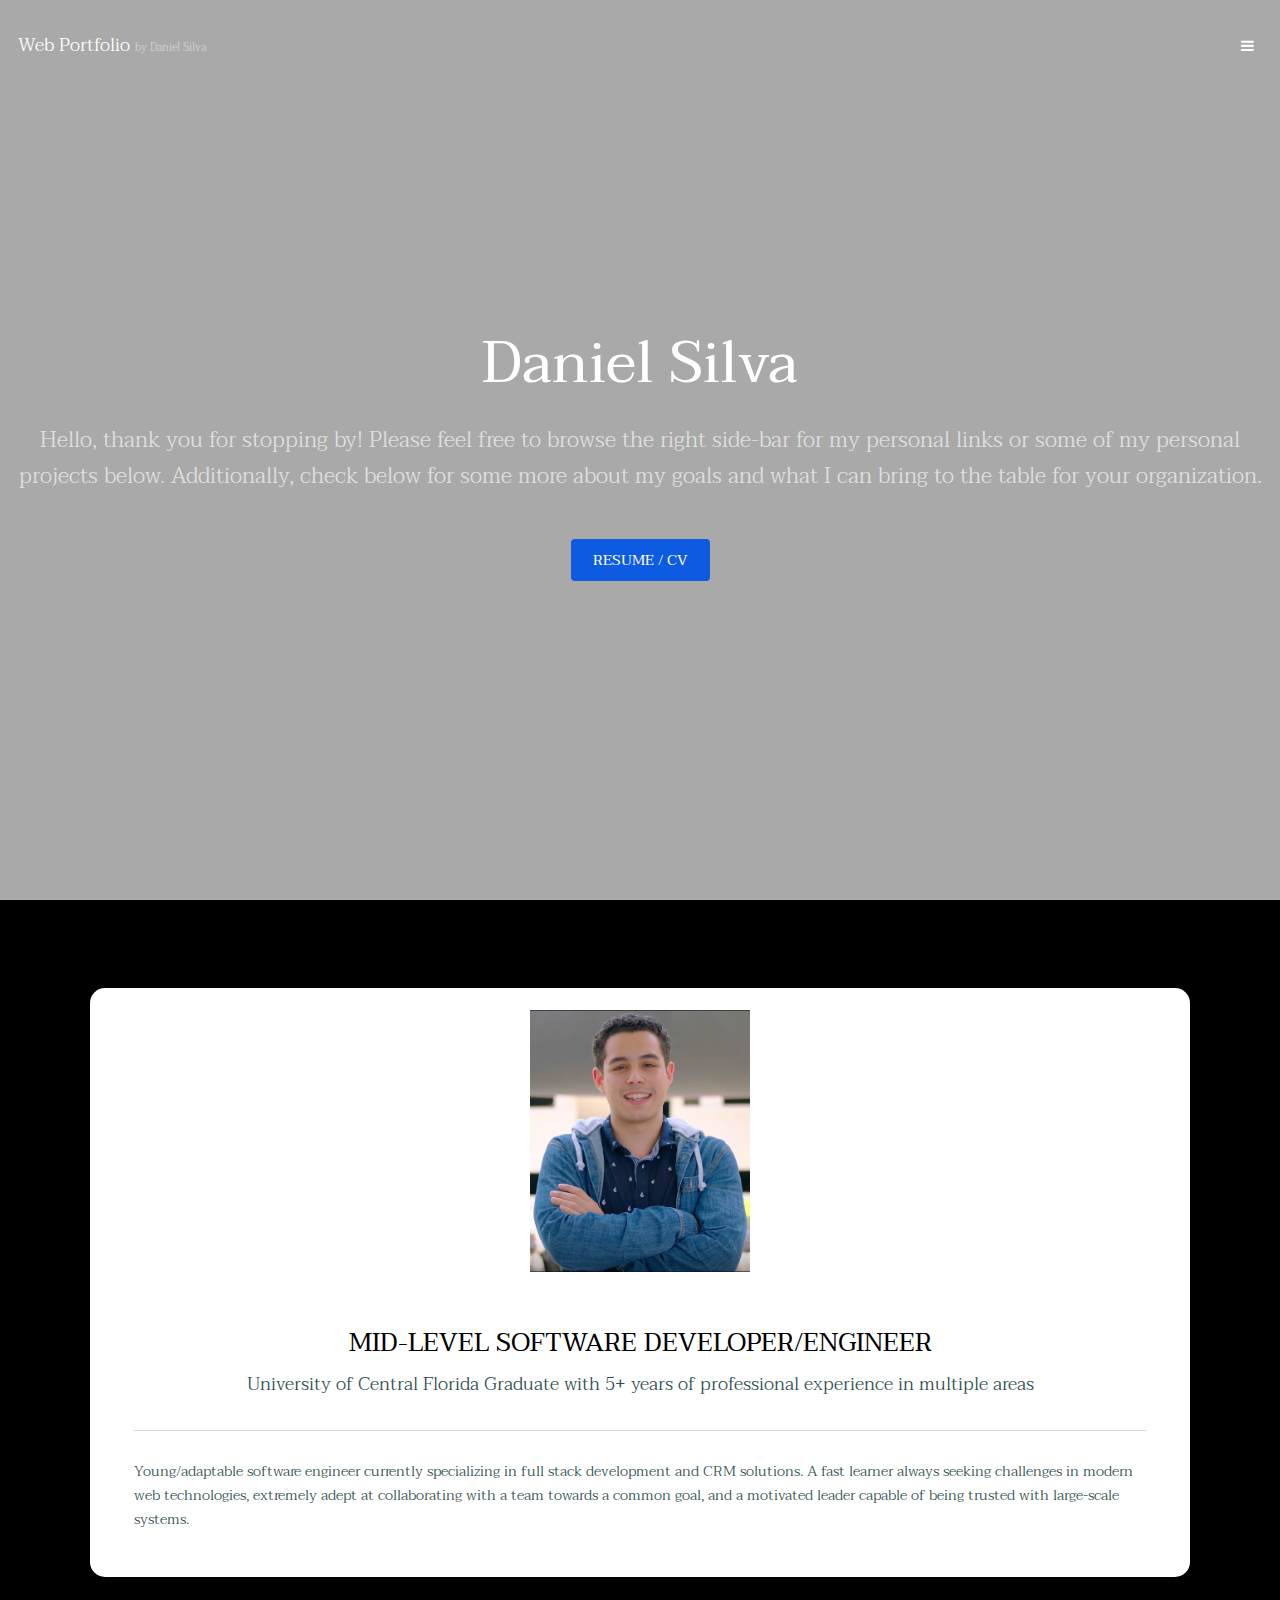
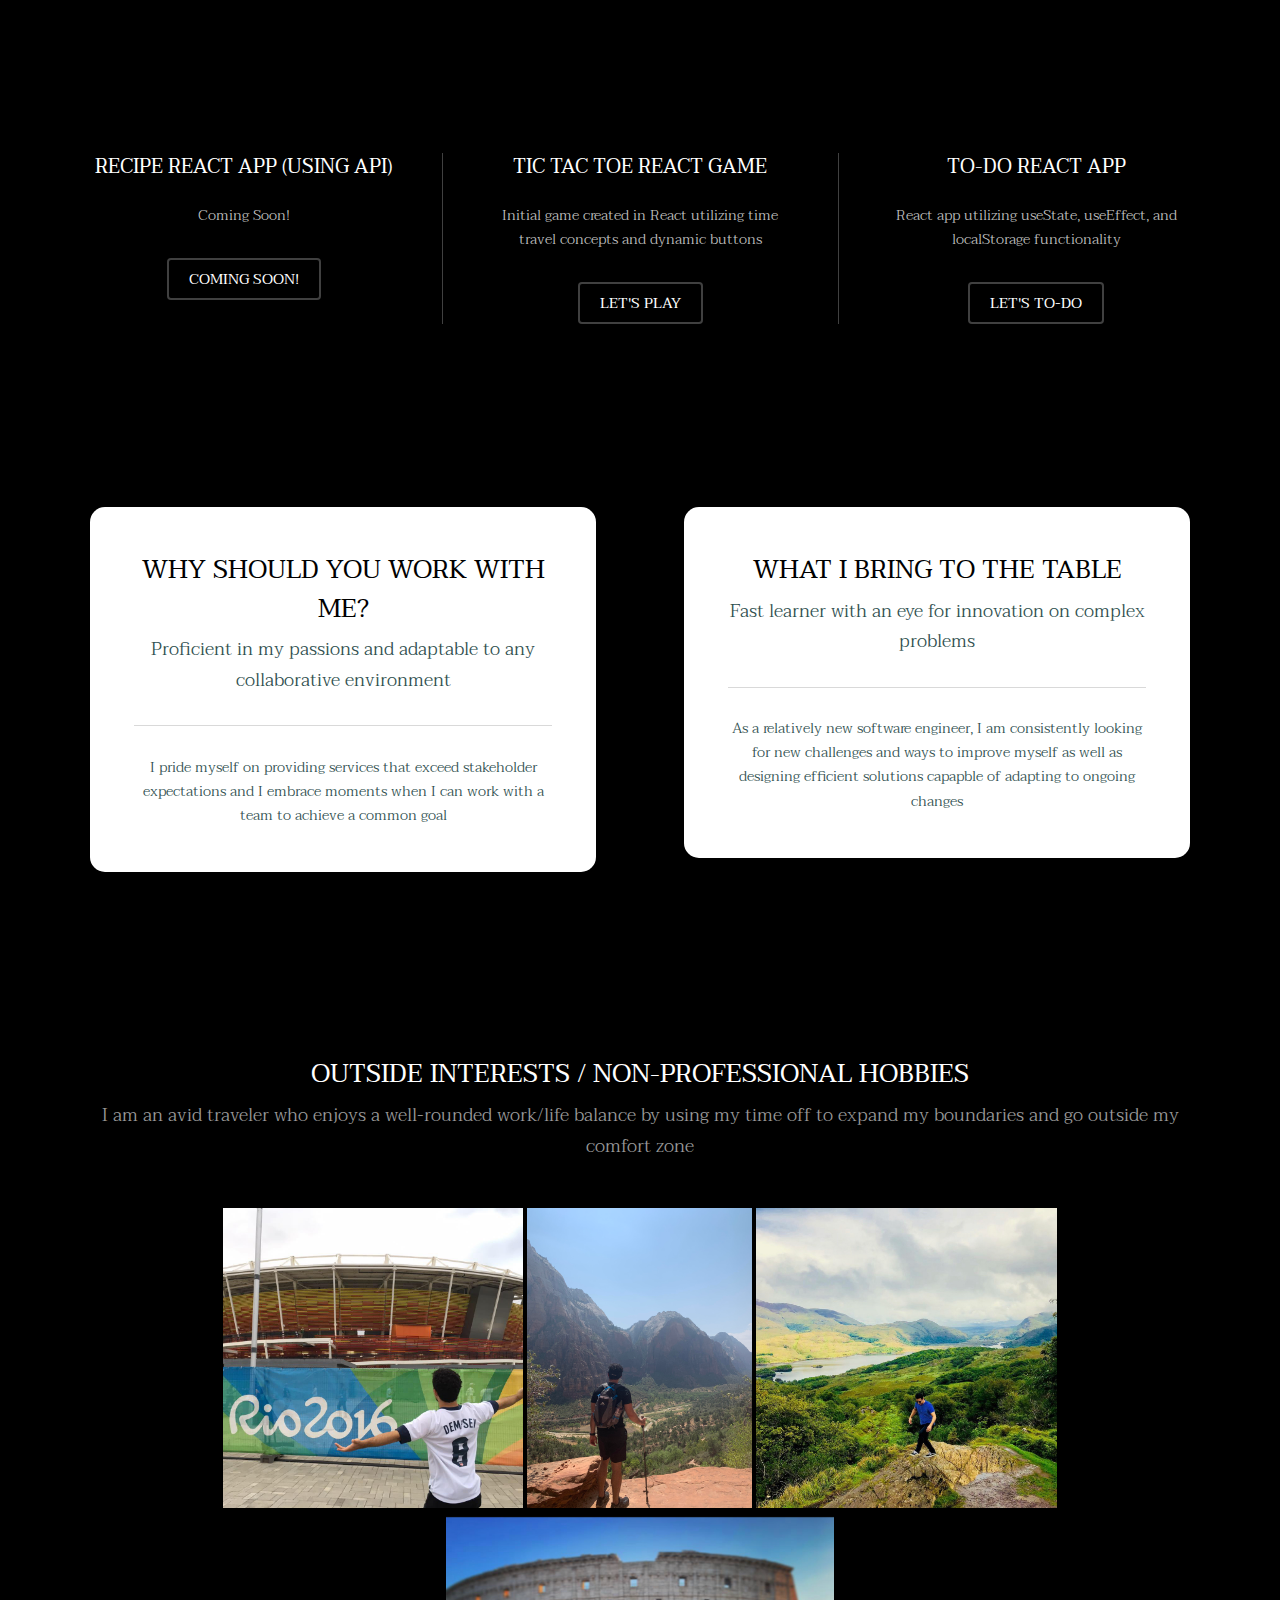
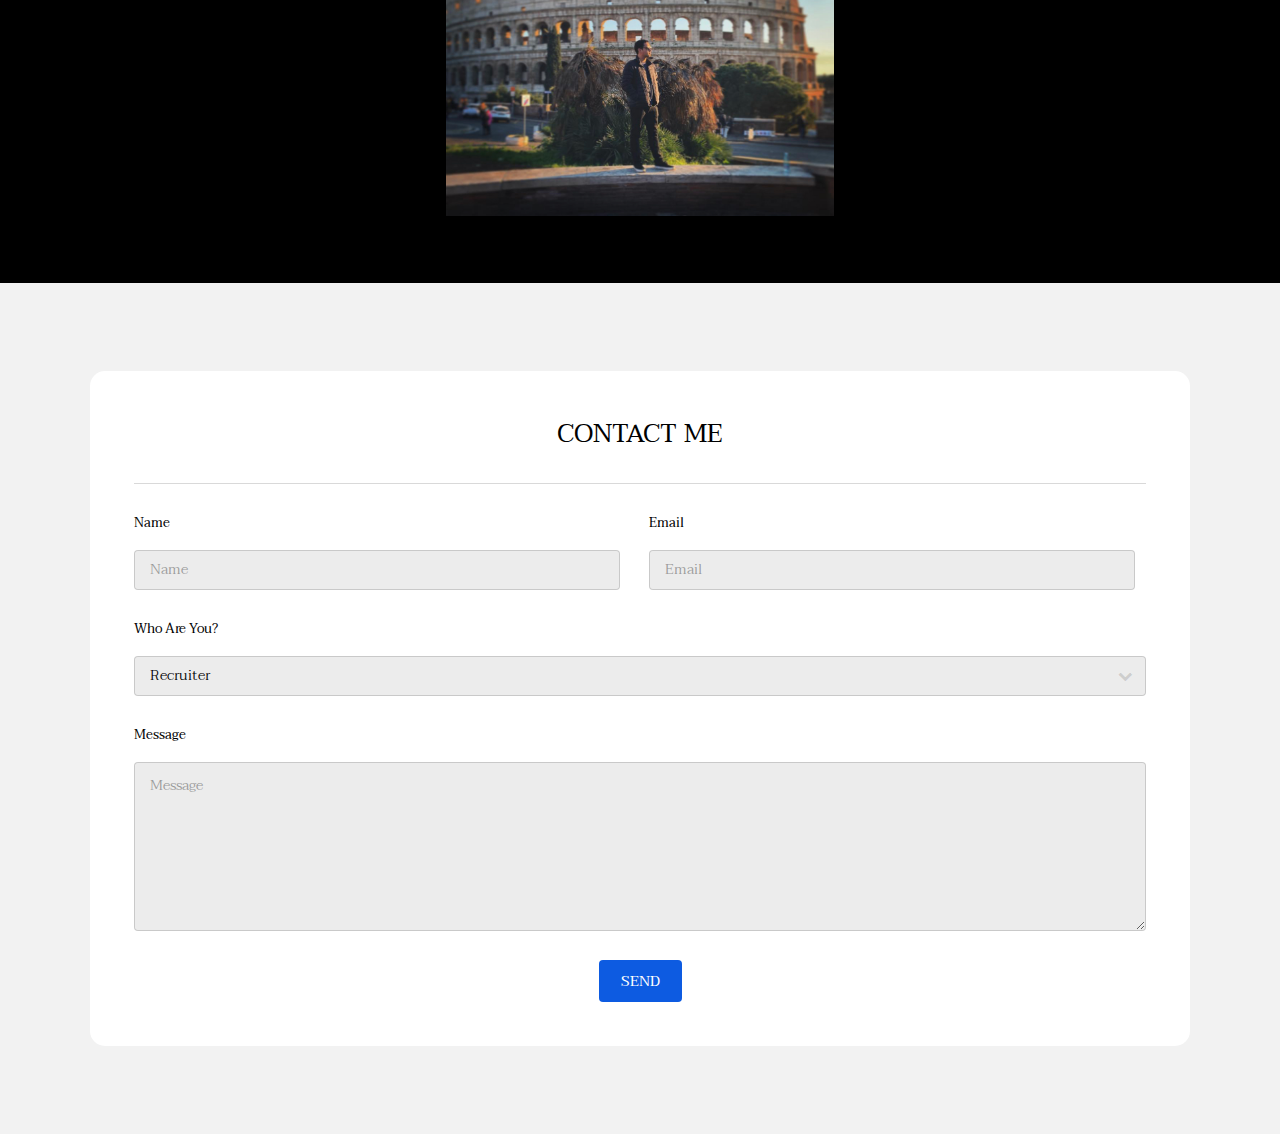
==== commit fab69bae: "newMacUpdates" ====
--- a/index.html
+++ b/index.html
@@ -16,7 +16,7 @@
 
 		<!-- Header -->
 			<header id="header" class="alt">
-				<div class="logo"><a href="index.html">Web Portfolio <span>for Daniel Silva</span></a></div>
+				<div class="logo"><a href="index.html">Web Portfolio <span>by Daniel Silva</span></a></div>
 				<a href="#menu" class="toggle"><span>Menu</span></a>
 			</header>
 
